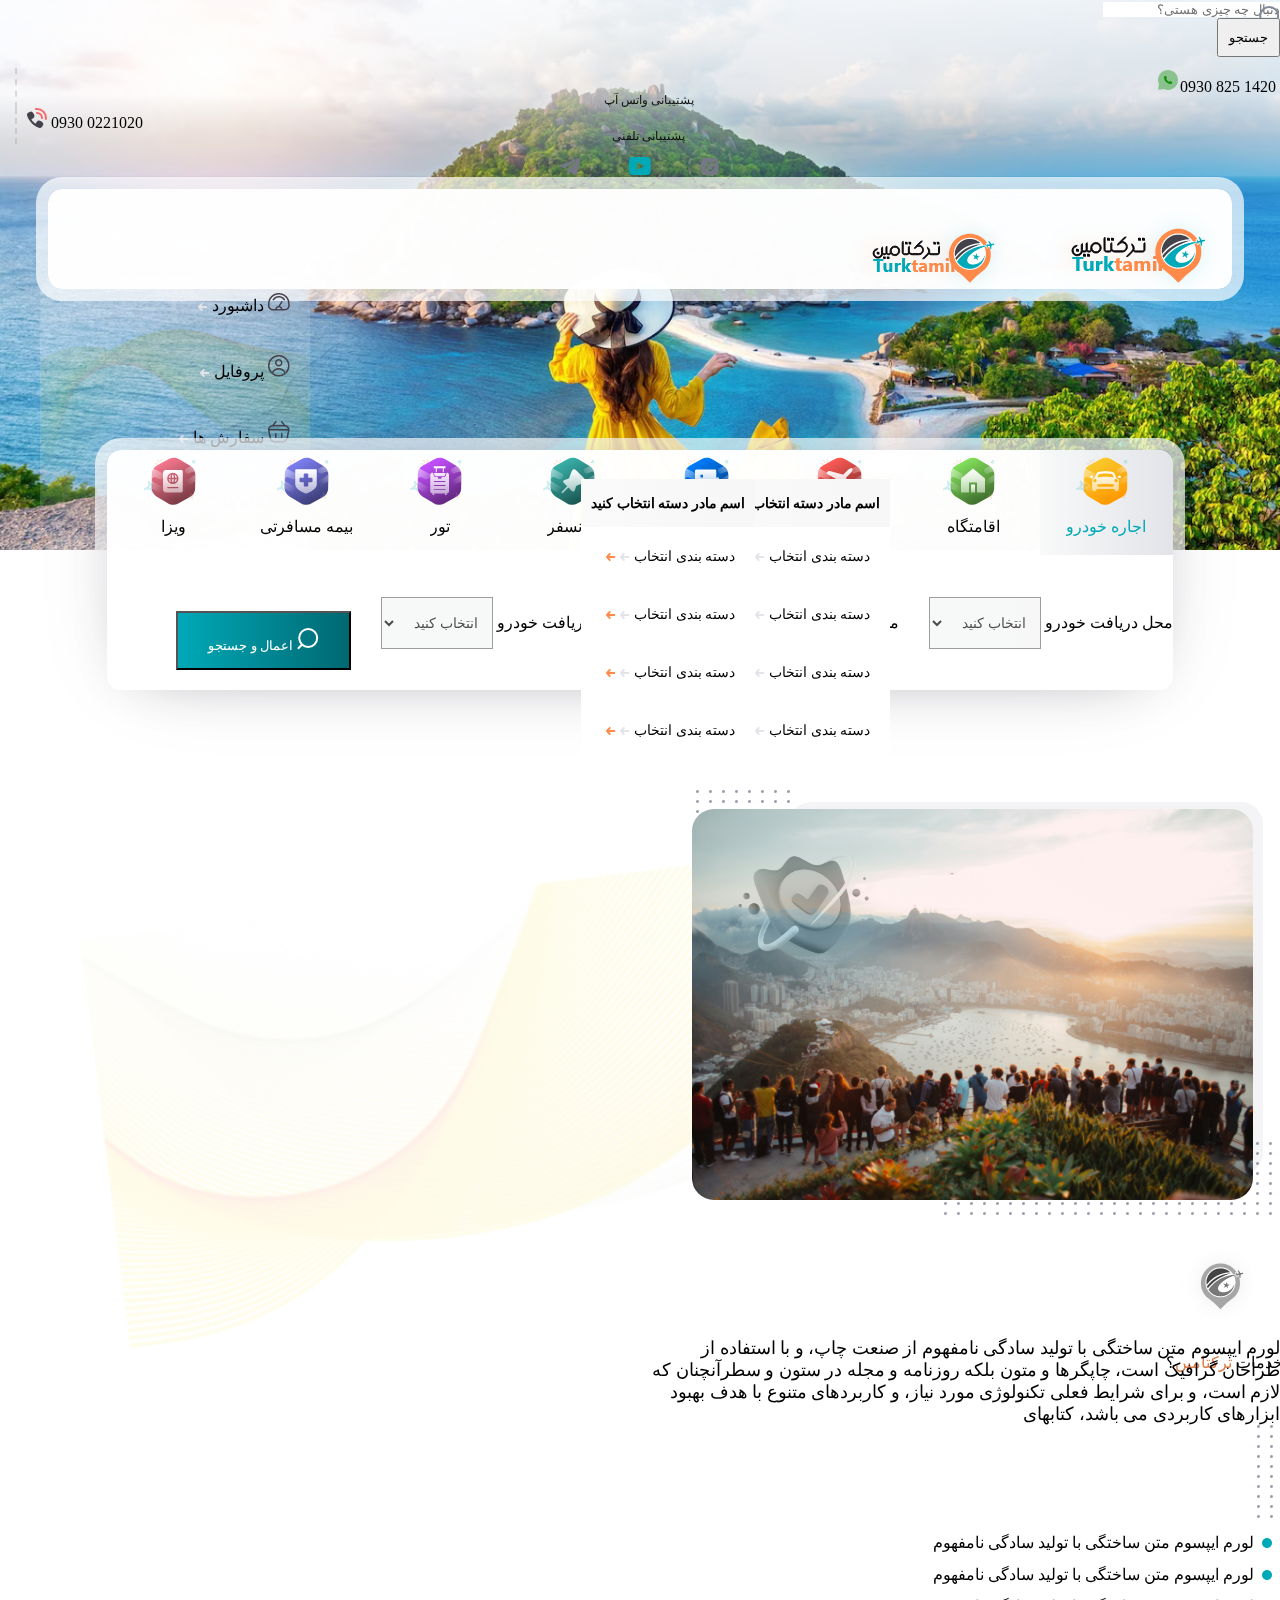
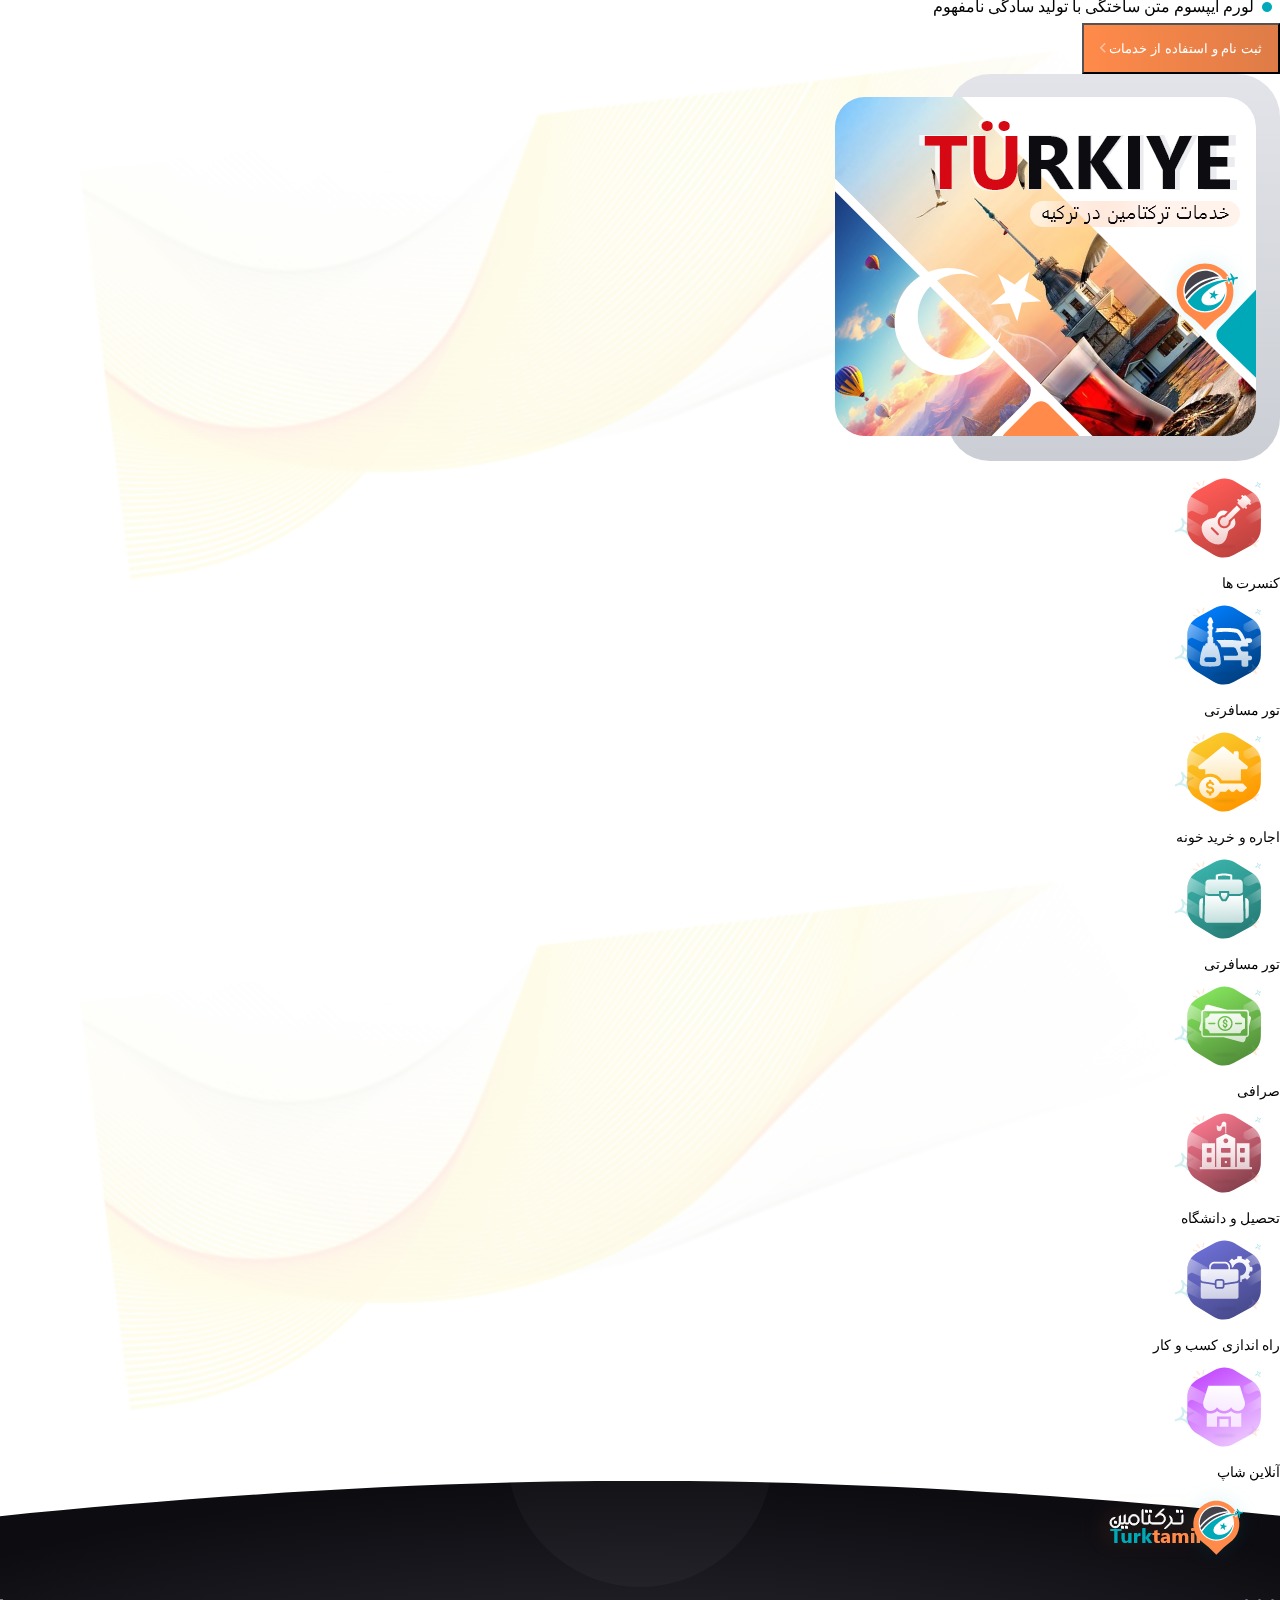
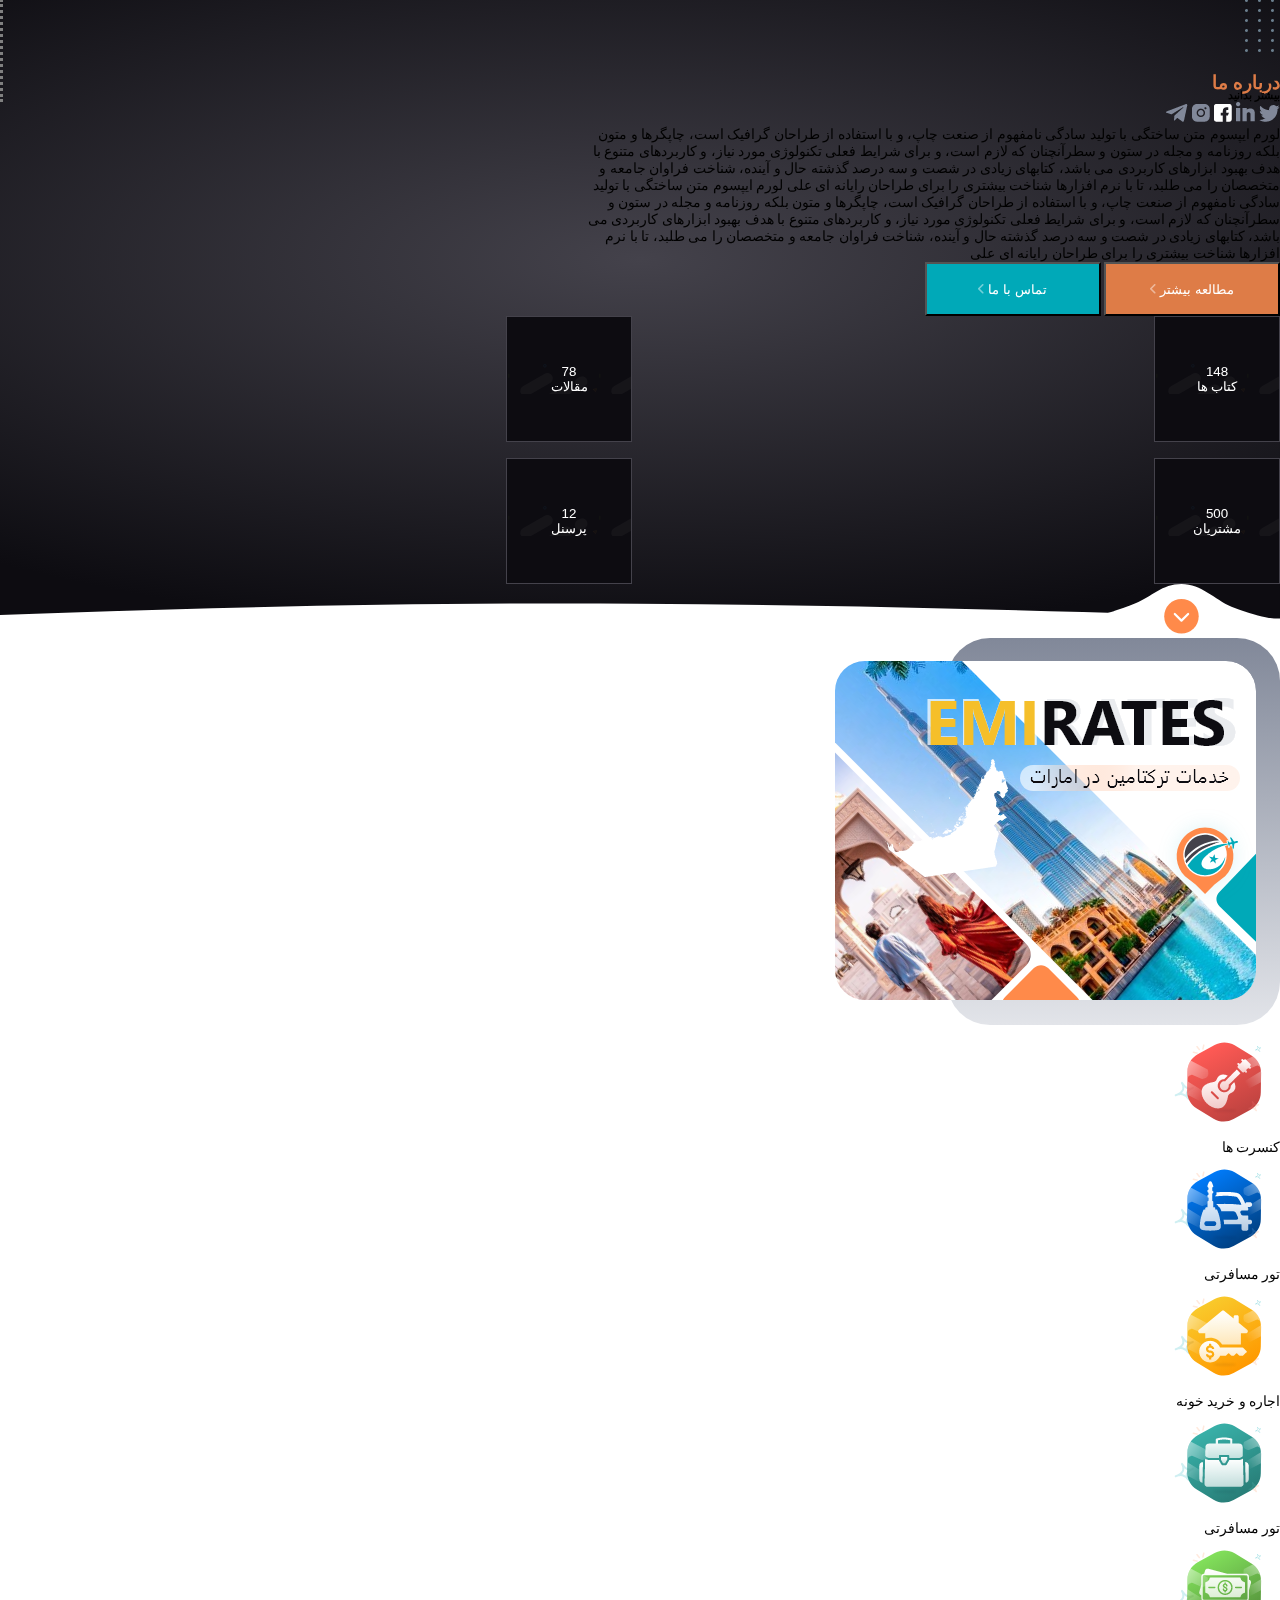
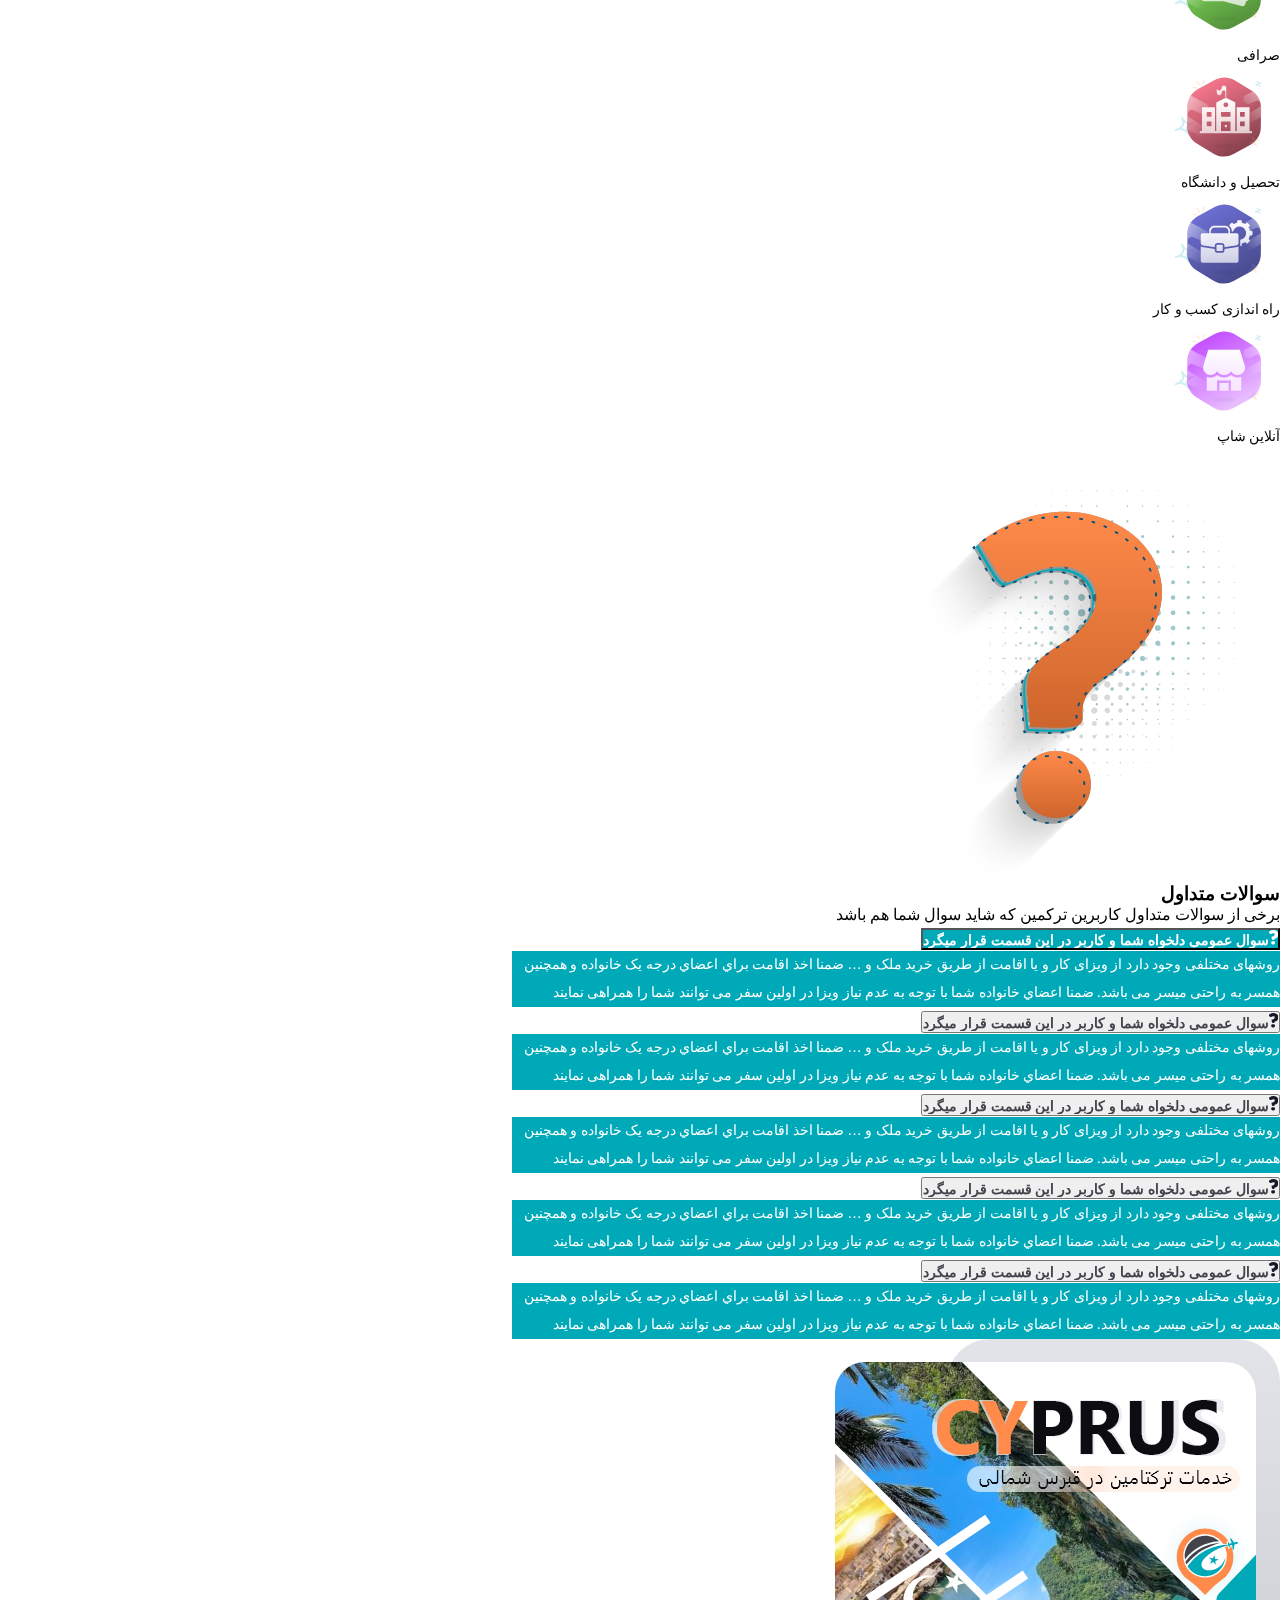
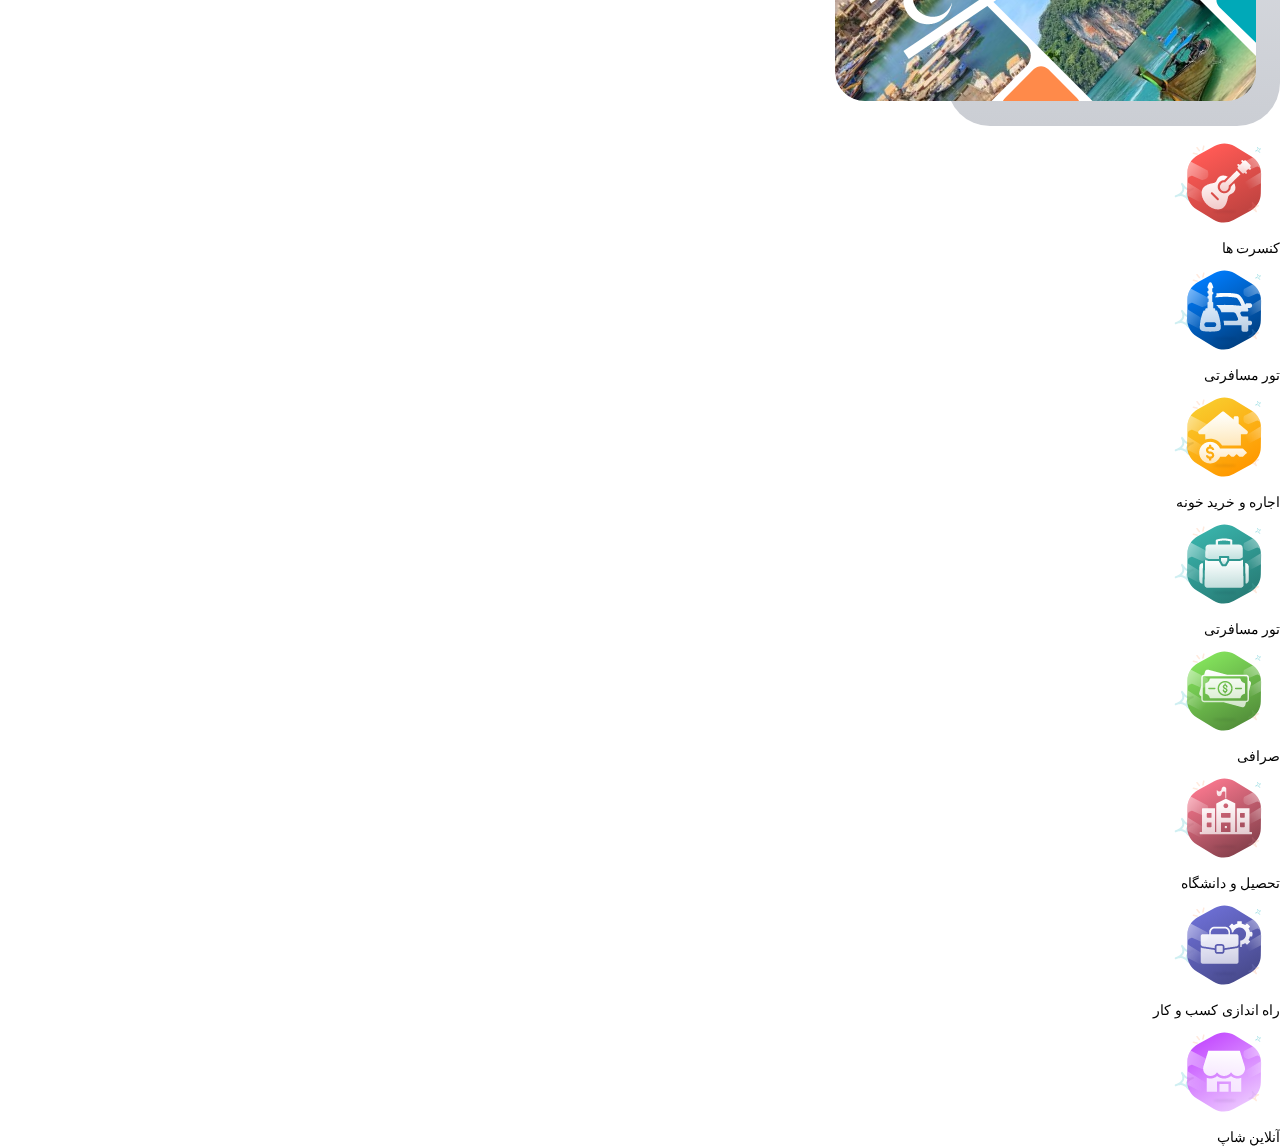
==== index.html @ 62bfe2db "create accordion" ====
<!DOCTYPE html>
<html lang="fa" dir="rtl">
  <head>
    <title>Title</title>
    <meta charset="utf-8" />
    <meta
      name="viewport"
      content="width=device-width, initial-scale=1, shrink-to-fit=no"
    />
    <link
      href="https://cdn.jsdelivr.net/npm/bootstrap@5.3.2/dist/css/bootstrap.min.css"
      rel="stylesheet"
      integrity="sha384-T3c6CoIi6uLrA9TneNEoa7RxnatzjcDSCmG1MXxSR1GAsXEV/Dwwykc2MPK8M2HN"
      crossorigin="anonymous"
    />
    <link rel="stylesheet" href="./assesst/css/index.css" />
  </head>

  <body>
    <!-- header............................................................................ -->
    <header class="header">
      <div class="navigation d-flex flex-column mt-2">
        <!--............... search box in desktop................................................... -->
        <div
          class="navbar-top d-none d-md-flex justify-content-between mx-4 my-3"
        >
          <div
            class="me-lg-4 search-box bg-white d-flex justify-content-between align-items-center rounded-3 border border-1"
          >
            <div class="d-flex align-items-center">
              <label for="search" class="bg-light labelsearch">
                <img src="assesst/image/search-2036105.png" alt="search"
              /></label>
              <input
                type="text"
                id="search"
                class="search mx-md-4"
                placeholder="دنبال چه چیزی هستی؟"
              />
            </div>

            <button type="button" class="btn btn-primary ms-2 btn-search px-4">
              جستجو
            </button>
          </div>

          <div class="Support d-none d-lg-flex justify-content-center ms-4">
            <div class="whatsApp items">
              <p>
                <span dir="ltr" class="mx-2">
                  <span class="">0930</span>
                  <span class="text-primary"> 825 1420</span>
                </span>
                <span>
                  <svg
                    id="Huge-icon_social_bulk_whatsapp"
                    data-name="Huge-icon/social/bulk/whatsapp"
                    xmlns="http://www.w3.org/2000/svg"
                    width="24"
                    height="24"
                    viewBox="0 0 24 24"
                  >
                    <g id="whatsapp" transform="translate(2 2)">
                      <path
                        id="Vector"
                        d="M10,20A9.993,9.993,0,1,0,.936,14.229l-.713,4.4a1,1,0,0,0,1.152,1.146l4.355-.726A9.96,9.96,0,0,0,10,20Z"
                        fill="#0a8f00"
                        opacity="0.4"
                      />
                      <path
                        id="Rectangle_61"
                        data-name="Rectangle 61"
                        d="M8,7.111V6.675a1.325,1.325,0,0,0-.833-1.23L6.7,5.258a1.08,1.08,0,0,0-1.14.215.606.606,0,0,1-.593.2A4.359,4.359,0,0,1,3.333,4.667,4.359,4.359,0,0,1,2.328,3.033a.606.606,0,0,1,.2-.593A1.08,1.08,0,0,0,2.742,1.3L2.555.833A1.325,1.325,0,0,0,1.325,0H.889A.889.889,0,0,0,0,.889,7.111,7.111,0,0,0,7.111,8,.889.889,0,0,0,8,7.111Z"
                        transform="translate(6 6)"
                        fill="#0a8f00"
                      />
                    </g>
                  </svg>
                </span>
              </p>
              <p>پشتیبانی واتس آپ</p>
            </div>

            <div class="phone items">
              <p dir="ltr">
                <span>
                  <svg
                    xmlns="http://www.w3.org/2000/svg"
                    width="20.005"
                    height="19.94"
                    viewBox="0 0 20.005 19.94"
                  >
                    <g id="call-svgrepo-com" transform="translate(-1.995 -2)">
                      <path
                        id="secondary"
                        d="M17,13a1,1,0,0,1-1-1,4,4,0,0,0-4-4,1,1,0,0,1,0-2,6,6,0,0,1,6,6A1,1,0,0,1,17,13Zm4.93.12A8.32,8.32,0,0,0,22,12,10,10,0,0,0,12,2a8.32,8.32,0,0,0-1.12.07,1.007,1.007,0,1,0,.24,2A8.49,8.49,0,0,1,12,4a8,8,0,0,1,8,8,8.491,8.491,0,0,1-.05.88A1,1,0,0,0,20.82,14h.12a1,1,0,0,0,.99-.88Z"
                        fill="red"
                        opacity="0.56"
                      />
                      <path
                        id="primary"
                        d="M18.18,17.53a3,3,0,0,0-1.5-1.89c-.33-.17-.66-.36-1-.55a3,3,0,0,0-4,.79l-1.26,1.8a18.41,18.41,0,0,1-2.21-1.9,18.41,18.41,0,0,1-1.9-2.21l1.8-1.26a3,3,0,0,0,.79-4,8.47,8.47,0,0,1-.55-1,3,3,0,0,0-4.29-1.1l-1,.62a2.15,2.15,0,0,0-1,2.38,14.48,14.48,0,0,0,2,4.63h0a19.15,19.15,0,0,0,2.71,3.33,19.15,19.15,0,0,0,3.33,2.71h0a14.48,14.48,0,0,0,4.63,2,2.29,2.29,0,0,0,.51.06,2.21,2.21,0,0,0,1.86-1.12l.62-.95A3,3,0,0,0,18.18,17.53Z"
                        fill="#44424b"
                      />
                    </g>
                  </svg>
                </span>
                <span>
                  <span>0930</span>
                  <span class="text-primary">0221020</span>
                </span>
              </p>
              <p>پشتیبانی تلفنی</p>
            </div>

            <div class="iconsSocialMedia">
              <div class="instageram bg-white">
                <a href="">
                  <svg
                    xmlns="http://www.w3.org/2000/svg"
                    width="17.667"
                    height="17.667"
                    viewBox="0 0 17.667 17.667"
                  >
                    <path
                      id="instagram_logo_icon_173753"
                      d="M39.66,36.833a2.827,2.827,0,1,1-2.827-2.827A2.827,2.827,0,0,1,39.66,36.833Zm6.007-3.887V40.72a4.952,4.952,0,0,1-4.947,4.947H32.947A4.952,4.952,0,0,1,28,40.72V32.947A4.952,4.952,0,0,1,32.947,28H40.72A4.952,4.952,0,0,1,45.667,32.947Zm-4.593,3.887a4.24,4.24,0,1,0-4.24,4.24A4.24,4.24,0,0,0,41.074,36.833Zm1.413-4.593a1.06,1.06,0,1,0-1.06,1.06A1.06,1.06,0,0,0,42.487,32.24Z"
                      transform="translate(-28 -28)"
                      fill="#757884"
                    />
                  </svg>
                </a>
              </div>

              <div class="youtube bg-white">
                <a href="">
                  <svg
                    id="Huge-icon_social_solid_youtube"
                    data-name="Huge-icon/social/solid/youtube"
                    xmlns="http://www.w3.org/2000/svg"
                    width="21.72"
                    height="18"
                    viewBox="0 0 21.72 18"
                  >
                    <g id="youtube">
                      <path
                        id="combo_shape"
                        data-name="combo shape"
                        d="M4,0A4,4,0,0,0,0,4V14a4,4,0,0,0,4,4H17.72a4,4,0,0,0,4-4V4a4,4,0,0,0-4-4ZM14.071,8.106,9.307,5.724a1,1,0,0,0-1.447.894v4.764a1,1,0,0,0,1.447.894l4.764-2.382A1,1,0,0,0,14.071,8.106Z"
                        fill="#00a9b8"
                        fill-rule="evenodd"
                      />
                    </g>
                  </svg>
                </a>
              </div>

              <div class="telegram bg-white">
                <a href="">
                  <svg
                    xmlns="http://www.w3.org/2000/svg"
                    width="21.251"
                    height="17.71"
                    viewBox="0 0 21.251 17.71"
                  >
                    <path
                      id="_2111708"
                      data-name="2111708"
                      d="M8.339,13.672l-.352,4.945a1.229,1.229,0,0,0,.982-.476l2.358-2.254,4.886,3.578c.9.5,1.527.236,1.769-.824L21.19,3.612h0c.284-1.325-.479-1.843-1.352-1.518L.986,9.311c-1.287.5-1.267,1.217-.219,1.542l4.82,1.5,11.2-7.005c.527-.349,1.006-.156.612.193Z"
                      transform="translate(0 -2)"
                      fill="#757884"
                    />
                  </svg>
                </a>
              </div>
            </div>
          </div>
        </div>
        <!--.......................... navigation...................................... -->
        <nav class="navbar navbar-expand-md border mt-4">
          <div class="container-fluid">
            <!-- brand................................ -->
            <a class="navbar-brand" href="/index.html">
              <img
                src="assesst/image/لوگو-2.png"
                alt="logo"
                class="d-none d-md-block img-fluid"
              />
              <img
                src="assesst/image/لوگو.png"
                alt="logoPhone"
                class="d-md-none d-block"
              />
            </a>
            <div class="d-flex align-items-center gap-3">
              <button
                type="button"
                class="navbar-toggler profilePhone"
                onclick="dropdownProfile()"
              >
                <img src="assesst/image/ax.png" alt="axProfile" />
              </button>
              <button
                class="navbar-toggler"
                type="button"
                data-bs-toggle="offcanvas"
                data-bs-target="#offcanvasNavbar"
                aria-controls="offcanvasNavbar"
              >
                <img
                  src="assesst/image/Huge-icon-interface-bulk-apps.png"
                  alt="togglerMeno"
                />
              </button>
            </div>
            <!-- navigation Offcanvas............................. -->
            <div
              class="offcanvas offcanvas-end w-100"
              tabindex="-1"
              id="offcanvasNavbar"
              aria-labelledby="offcanvasNavbarLabel"
            >
              <div class="offcanvas-header">
                <div class="title">
                  <a
                    class="offcanvas-title"
                    id="offcanvasNavbarLabel"
                    href="/index.html"
                  >
                    <img src="assesst/image/لوگو.png" alt="logoPhone" />
                  </a>

                  <button
                    type="button"
                    class="btn-close"
                    data-bs-dismiss="offcanvas"
                    aria-label="Close"
                  ></button>
                </div>
                <div
                  class="me-lg-4 search-box bg-white d-md-none d-flex justify-content-between align-items-center rounded-3 border border-1"
                >
                  <div class="d-flex align-items-center">
                    <label for="search" class="bg-light labelsearch">
                      <img src="assesst/image/search-2036105.png" alt="search"
                    /></label>
                    <input
                      type="text"
                      id="search"
                      class="search mx-md-4"
                      placeholder="دنبال چه چیزی هستی؟"
                    />
                  </div>

                  <button
                    type="button"
                    class="btn btn-primary ms-2 btn-search px-4"
                  >
                    جستجو
                  </button>
                </div>
              </div>
              <div class="offcanvas-body align-items-center">
                <!-- navbar............................. -->
                <ul class="navbar-nav flex-grow-1 pe-xl-3 pe-0">
                  <li class="nav-item me-xl-3 me-1">
                    <a class="nav-link fw-semibold" href="#">
                      <img
                        src="assesst/image/Huge-icon-interface-solid-home 04.png"
                        alt="home"
                        class="mb-1 d-none d-xl-inline img-fluid"
                      />
                      <span>صفحه اصلی</span>
                    </a>
                  </li>

                  <li
                    class="nav-item dropdown overflow-hidden turkey"
                    onmouseenter="dropdownTurkey()"
                    onmouseleave="dropdownTurkey()"
                    onclick="handlerMenuTurkey()"
                  >
                    <a
                      class="nav-link fw-semibold"
                      data-bs-toggle="dropdown"
                      href="#"
                    >
                      <span>خدمات ما در ترکیه</span>
                      <img src="assesst/image/57056.png" id="turkey" />
                    </a>
                    <ul class="dropdown-menu border-0">
                      <li>
                        <div class="d-flex justify-content-between">
                          <a class="dropdown-item" href="#">دسته بندی انتخاب</a>
                          <span
                            ><img
                              src="assesst/image/login-svgrepo-com.png"
                              alt=""
                              class="before"
                            />
                            <img
                              src="assesst/image/login-svgrepo-comm.png"
                              alt=""
                              class="after d-none mx-2"
                            />
                          </span>
                        </div>
                      </li>
                      <li>
                        <div class="d-flex justify-content-between">
                          <a class="dropdown-item" href="#">دسته بندی انتخاب</a>
                          <span
                            ><img
                              src="assesst/image/login-svgrepo-com.png"
                              alt=""
                              class="before"
                            />
                            <img
                              src="assesst/image/login-svgrepo-comm.png"
                              alt=""
                              class="after d-none"
                            />
                          </span>
                        </div>
                      </li>
                      <li>
                        <div class="d-flex justify-content-between">
                          <a class="dropdown-item" href="#">دسته بندی انتخاب</a>
                          <span
                            ><img
                              src="assesst/image/login-svgrepo-com.png"
                              alt=""
                              class="before"
                            />
                            <img
                              src="assesst/image/login-svgrepo-comm.png"
                              alt=""
                              class="after d-none"
                            />
                          </span>
                        </div>
                      </li>
                      <li>
                        <div class="d-flex justify-content-between">
                          <a class="dropdown-item" href="#">دسته بندی انتخاب</a>
                          <span
                            ><img
                              src="assesst/image/login-svgrepo-com.png"
                              alt=""
                              class="before"
                            />
                            <img
                              src="assesst/image/login-svgrepo-comm.png"
                              alt=""
                              class="after d-none"
                            />
                          </span>
                        </div>
                      </li>
                      <li>
                        <div class="d-flex justify-content-between">
                          <a class="dropdown-item" href="#">دسته بندی انتخاب</a>
                          <span
                            ><img
                              src="assesst/image/login-svgrepo-com.png"
                              alt=""
                              class="before"
                            />
                            <img
                              src="assesst/image/login-svgrepo-comm.png"
                              alt=""
                              class="after d-none"
                            />
                          </span>
                        </div>
                      </li>
                    </ul>
                  </li>

                  <li
                    class="nav-item dropdown overflow-hidden Cyprus"
                    onmouseenter="dropdownCyprus()"
                    onmouseleave="dropdownCyprus()"
                    onclick="handlerMenuCyprus()"
                  >
                    <a
                      class="nav-link fw-semibold"
                      data-bs-toggle="dropdown"
                      href="#"
                    >
                      <span>خدمات ما در قبرس</span>
                      <img src="assesst/image/57056.png" id="cyprus" />
                    </a>
                    <ul class="dropdown-menu border-0">
                      <li>
                        <div class="d-flex justify-content-between">
                          <a class="dropdown-item" href="#">دسته بندی انتخاب</a>
                          <span
                            ><img
                              src="assesst/image/login-svgrepo-com.png"
                              alt=""
                              class="before"
                            />
                            <img
                              src="assesst/image/login-svgrepo-comm.png"
                              alt=""
                              class="after d-none"
                            />
                          </span>
                        </div>
                      </li>
                      <li>
                        <div class="d-flex justify-content-between">
                          <a class="dropdown-item" href="#">دسته بندی انتخاب</a>
                          <span
                            ><img
                              src="assesst/image/login-svgrepo-com.png"
                              alt=""
                              class="before"
                            />
                            <img
                              src="assesst/image/login-svgrepo-comm.png"
                              alt=""
                              class="after d-none"
                            />
                          </span>
                        </div>
                      </li>
                      <li>
                        <div class="d-flex justify-content-between">
                          <a class="dropdown-item" href="#">دسته بندی انتخاب</a>
                          <span
                            ><img
                              src="assesst/image/login-svgrepo-com.png"
                              alt=""
                              class="before"
                            />
                            <img
                              src="assesst/image/login-svgrepo-comm.png"
                              alt=""
                              class="after d-none"
                            />
                          </span>
                        </div>
                      </li>
                      <li>
                        <div class="d-flex justify-content-between">
                          <a class="dropdown-item" href="#">دسته بندی انتخاب</a>
                          <span
                            ><img
                              src="assesst/image/login-svgrepo-com.png"
                              alt=""
                              class="before"
                            />
                            <img
                              src="assesst/image/login-svgrepo-comm.png"
                              alt=""
                              class="after d-none"
                            />
                          </span>
                        </div>
                      </li>
                      <li>
                        <div class="d-flex justify-content-between">
                          <a class="dropdown-item" href="#">دسته بندی انتخاب</a>
                          <span
                            ><img
                              src="assesst/image/login-svgrepo-com.png"
                              alt=""
                              class="before"
                            />
                            <img
                              src="assesst/image/login-svgrepo-comm.png"
                              alt=""
                              class="after d-none"
                            />
                          </span>
                        </div>
                      </li>
                    </ul>
                  </li>

                  <li class="nav-item">
                    <a class="nav-link fw-semibold" href="#">وبلاگ</a>
                  </li>

                  <li class="nav-item">
                    <a class="nav-link fw-semibold" href="#">درباره ما</a>
                  </li>

                  <li class="nav-item">
                    <a class="nav-link fw-semibold" href="#">تماس با ما</a>
                  </li>
                </ul>
                <div
                  class="Support d-md-none d-flex justify-content-around border fs-3 mt-3 bg-light rounded-2"
                >
                  <div class="whatsApp items">
                    <p>
                      <span dir="ltr" class="mx-2">
                        <span class="">0930</span>
                        <span class="text-primary"> 825 1420</span>
                      </span>
                      <span>
                        <svg
                          id="Huge-icon_social_bulk_whatsapp"
                          data-name="Huge-icon/social/bulk/whatsapp"
                          xmlns="http://www.w3.org/2000/svg"
                          width="34"
                          height="34"
                          viewBox="0 0 24 24"
                        >
                          <g id="whatsapp" transform="translate(2 2)">
                            <path
                              id="Vector"
                              d="M10,20A9.993,9.993,0,1,0,.936,14.229l-.713,4.4a1,1,0,0,0,1.152,1.146l4.355-.726A9.96,9.96,0,0,0,10,20Z"
                              fill="#0a8f00"
                              opacity="0.4"
                            />
                            <path
                              id="Rectangle_61"
                              data-name="Rectangle 61"
                              d="M8,7.111V6.675a1.325,1.325,0,0,0-.833-1.23L6.7,5.258a1.08,1.08,0,0,0-1.14.215.606.606,0,0,1-.593.2A4.359,4.359,0,0,1,3.333,4.667,4.359,4.359,0,0,1,2.328,3.033a.606.606,0,0,1,.2-.593A1.08,1.08,0,0,0,2.742,1.3L2.555.833A1.325,1.325,0,0,0,1.325,0H.889A.889.889,0,0,0,0,.889,7.111,7.111,0,0,0,7.111,8,.889.889,0,0,0,8,7.111Z"
                              transform="translate(6 6)"
                              fill="#0a8f00"
                            />
                          </g>
                        </svg>
                      </span>
                    </p>
                    <p>پشتیبانی واتس آپ</p>
                  </div>

                  <div class="phone items">
                    <p dir="ltr">
                      <span>
                        <svg
                          xmlns="http://www.w3.org/2000/svg"
                          width="34"
                          height="34"
                          viewBox="0 0 20.005 19.94"
                        >
                          <g
                            id="call-svgrepo-com"
                            transform="translate(-1.995 -2)"
                          >
                            <path
                              id="secondary"
                              d="M17,13a1,1,0,0,1-1-1,4,4,0,0,0-4-4,1,1,0,0,1,0-2,6,6,0,0,1,6,6A1,1,0,0,1,17,13Zm4.93.12A8.32,8.32,0,0,0,22,12,10,10,0,0,0,12,2a8.32,8.32,0,0,0-1.12.07,1.007,1.007,0,1,0,.24,2A8.49,8.49,0,0,1,12,4a8,8,0,0,1,8,8,8.491,8.491,0,0,1-.05.88A1,1,0,0,0,20.82,14h.12a1,1,0,0,0,.99-.88Z"
                              fill="red"
                              opacity="0.56"
                            />
                            <path
                              id="primary"
                              d="M18.18,17.53a3,3,0,0,0-1.5-1.89c-.33-.17-.66-.36-1-.55a3,3,0,0,0-4,.79l-1.26,1.8a18.41,18.41,0,0,1-2.21-1.9,18.41,18.41,0,0,1-1.9-2.21l1.8-1.26a3,3,0,0,0,.79-4,8.47,8.47,0,0,1-.55-1,3,3,0,0,0-4.29-1.1l-1,.62a2.15,2.15,0,0,0-1,2.38,14.48,14.48,0,0,0,2,4.63h0a19.15,19.15,0,0,0,2.71,3.33,19.15,19.15,0,0,0,3.33,2.71h0a14.48,14.48,0,0,0,4.63,2,2.29,2.29,0,0,0,.51.06,2.21,2.21,0,0,0,1.86-1.12l.62-.95A3,3,0,0,0,18.18,17.53Z"
                              fill="#44424b"
                            />
                          </g>
                        </svg>
                      </span>
                      <span>
                        <span>0930</span>
                        <span class="text-primary">0221020</span>
                      </span>
                    </p>
                    <p>پشتیبانی تلفنی</p>
                  </div>
                </div>
                <!-- profile.......................... -->
                <div
                  class="profile d-none d-md-flex flew-nowrap align-items-center"
                  onclick="dropdownProfile()"
                >
                  <img
                    src="assesst/image/afbea0598809b3d81e27b1eed66d2a12.png"
                    alt="imgProfile"
                    class="mt-2 img-fluid"
                  />
                  <a href="#" class="dropdown-toggle ms-lg-3 ms-0">
                    پروفایل من
                  </a>
                </div>
              </div>
            </div>
          </div>
        </nav>

        <!-- dropdown turkey............................................................ -->
        <div
          class="dropdownDesktop visually-hidden d-none d-md-block rounded-3"
          onmouseenter="dropdownTurkey()"
          onmouseleave="dropdownTurkey()"
        >
          <ul class="list-group">
            <li class="list-group-item py-2">
              <p class="dropdown-header">اسم مادر دسته انتخاب کنید</p>
            </li>
            <li class="list-group-item">
              <div class="d-flex justify-content-between">
                <a class="dropdown-item" href="#">دسته بندی انتخاب</a>
                <span
                  ><img
                    src="assesst/image/login-svgrepo-com.png"
                    alt=""
                    class="before"
                  />
                  <img
                    src="assesst/image/login-svgrepo-comm.png"
                    alt=""
                    class="after d-none"
                  />
                </span>
              </div>
            </li>

            <li class="list-group-item">
              <div class="d-flex justify-content-between">
                <a class="dropdown-item" href="#">دسته بندی انتخاب</a>
                <span
                  ><img
                    src="assesst/image/login-svgrepo-com.png"
                    alt=""
                    class="before"
                  />
                  <img
                    src="assesst/image/login-svgrepo-comm.png"
                    alt=""
                    class="after d-none"
                  />
                </span>
              </div>
            </li>

            <li class="list-group-item">
              <div class="d-flex justify-content-between">
                <a class="dropdown-item" href="#">دسته بندی انتخاب</a>
                <span
                  ><img
                    src="assesst/image/login-svgrepo-com.png"
                    alt=""
                    class="before"
                  />
                  <img
                    src="assesst/image/login-svgrepo-comm.png"
                    alt=""
                    class="after d-none"
                  />
                </span>
              </div>
            </li>

            <li class="list-group-item">
              <div class="d-flex justify-content-between">
                <a class="dropdown-item" href="#">دسته بندی انتخاب</a>
                <span
                  ><img
                    src="assesst/image/login-svgrepo-com.png"
                    alt=""
                    class="before"
                  />
                  <img
                    src="assesst/image/login-svgrepo-comm.png"
                    alt=""
                    class="after d-none"
                  />
                </span>
              </div>
            </li>
          </ul>
        </div>
        <!-- dropdown Cyprus............................................................ -->
        <div
          class="dropdownDesktop2 visually-hidden d-none d-md-block rounded-3"
          onmouseenter="dropdownCyprus()"
          onmouseleave="dropdownCyprus()"
        >
          <ul class="list-group">
            <li class="list-group-item py-2">
              <p class="dropdown-header">اسم مادر دسته انتخاب کنید</p>
            </li>
            <li class="list-group-item">
              <div class="d-flex justify-content-between">
                <a class="dropdown-item" href="#">دسته بندی انتخاب</a>
                <span
                  ><img
                    src="assesst/image/login-svgrepo-com.png"
                    alt=""
                    class="before"
                  />
                  <img
                    src="assesst/image/login-svgrepo-comm.png"
                    alt=""
                    class="after d-none"
                  />
                </span>
              </div>
            </li>

            <li class="list-group-item">
              <div class="d-flex justify-content-between">
                <a class="dropdown-item" href="#">دسته بندی انتخاب</a>
                <span
                  ><img
                    src="assesst/image/login-svgrepo-com.png"
                    alt=""
                    class="before"
                  />
                  <img
                    src="assesst/image/login-svgrepo-comm.png"
                    alt=""
                    class="after d-none"
                  />
                </span>
              </div>
            </li>

            <li class="list-group-item">
              <div class="d-flex justify-content-between">
                <a class="dropdown-item" href="#">دسته بندی انتخاب</a>
                <span
                  ><img
                    src="assesst/image/login-svgrepo-com.png"
                    alt=""
                    class="before"
                  />
                  <img
                    src="assesst/image/login-svgrepo-comm.png"
                    alt=""
                    class="after d-none"
                  />
                </span>
              </div>
            </li>

            <li class="list-group-item">
              <div class="d-flex justify-content-between">
                <a class="dropdown-item" href="#">دسته بندی انتخاب</a>
                <span
                  ><img
                    src="assesst/image/login-svgrepo-com.png"
                    alt=""
                    class="before"
                  />
                  <img
                    src="assesst/image/login-svgrepo-comm.png"
                    alt=""
                    class="after d-none"
                  />
                </span>
              </div>
            </li>
          </ul>
        </div>
        <!-- dropdown profile.............................................. -->

        <div class="dropdownprofile rounded-3 d-none z-1">
          <ul class="list-group">
            <li class="list-group-item py-3 px-2">
              <div class="d-flex justify-content-between">
                <img
                  src="assesst/image/icons profile/Vector.png"
                  alt=""
                  class="mx-2"
                />
                <a class="flex-grow-1" href="#">داشبورد</a>
                <span>
                  <img
                    src="assesst/image/login-svgrepo-com.png"
                    alt=""
                    class="before"
                  />
                </span>
              </div>
            </li>

            <li class="list-group-item py-3 px-2">
              <div class="d-flex justify-content-between">
                <img
                  src="assesst/image/icons profile/آیکن پروفایل.png"
                  alt=""
                  class="mx-2"
                />
                <a class="flex-grow-1" href="#">پروفایل</a>
                <span>
                  <img
                    src="assesst/image/login-svgrepo-com.png"
                    alt=""
                    class="before"
                  />
                </span>
              </div>
            </li>

            <li class="list-group-item py-3 px-2">
              <div class="d-flex justify-content-between">
                <img
                  src="assesst/image/icons profile/آیکن سفارشات.png"
                  alt=""
                  class="mx-2"
                />
                <a class="flex-grow-1" href="#">سفارش ها</a>
                <span>
                  <img
                    src="assesst/image/login-svgrepo-com.png"
                    alt=""
                    class="before"
                  />
                </span>
              </div>
            </li>

            <li class="list-group-item py-3 px-2">
              <div class="d-flex justify-content-between">
                <img
                  src="assesst/image/icons profile/ایکن پیام ها.png"
                  alt=""
                  class="mx-2"
                />
                <a class="flex-grow-1" href="#">پیام ها</a>
                <span>
                  <img
                    src="assesst/image/login-svgrepo-com.png"
                    alt=""
                    class="before"
                  />
                </span>
              </div>
            </li>

            <li class="list-group-item py-3 px-2">
              <div class="d-flex justify-content-between">
                <img
                  src="assesst/image/icons profile/Huge-icon-interface-outline-power-circle.png"
                  alt=""
                  class="mx-2"
                />
                <a class="flex-grow-1" href="#">خروج</a>
                <span>
                  <img
                    src="assesst/image/login-svgrepo-com.png"
                    alt=""
                    class="before"
                  />
                </span>
              </div>
            </li>
          </ul>
        </div>
      </div>
    </header>

    <!--  menu items......................................................................... -->
    <div class="menu container-lg border border-2 px-0">
      <div class="itemMenu activeMenuItem">
        <div class="">
          <img src="assesst/image/icons menu/Group 88300.png" alt="car" />
        </div>
        <div class="">
          <p>اجاره خودرو</p>
        </div>
      </div>
      <div class="itemMenu">
        <div class="">
          <img src="assesst/image/icons menu/Group 88299.png" alt="souit" />
        </div>
        <div class="">
          <p>اقامتگاه</p>
        </div>
      </div>
      <div class="itemMenu">
        <div class="">
          <img src="assesst/image/icons menu/Group 83888.png" alt="air" />
        </div>
        <div class="">
          <p>هواپیما</p>
        </div>
      </div>
      <div class="itemMenu">
        <div class="">
          <img src="assesst/image/icons menu/Group 88301.png" alt="hotel" />
        </div>
        <div class="">
          <p>هتل</p>
        </div>
      </div>
      <div class="itemMenu">
        <div class="">
          <img src="assesst/image/icons menu/Group 88302.png" alt="transfer" />
        </div>
        <div class="">
          <p>ترانسفر</p>
        </div>
      </div>
      <div class="itemMenu">
        <div class="">
          <img src="assesst/image/icons menu/Group 88303.png" alt="tour" />
        </div>
        <div class="">
          <p>تور</p>
        </div>
      </div>
      <div class="itemMenu">
        <div class="">
          <img src="assesst/image/icons menu/Group 88304.png" alt="insurance" />
        </div>
        <div class="">
          <p>بیمه مسافرتی</p>
        </div>
      </div>
      <div class="itemMenu">
        <div class="">
          <img src="assesst/image/icons menu/Group 88305.png" alt="visa" />
        </div>
        <div class="">
          <p>ویزا</p>
        </div>
      </div>
      <div class="opartion mx-4">
        <div class="location">
          <label for="selectionLoc" class="form-label">محل دریافت خودرو</label>
          <select name="selectionLoc" id="selectionLoc" class="form-select">
            <option value="0">انتخاب کنید</option>
            <option value="1">انتخاب کنید</option>
            <option value="2">انتخاب کنید</option>
            <option value="3">انتخاب کنید</option>
          </select>
        </div>
        <div class="reciveDate">
          <label for="selectionLoc" class="form-label">محل دریافت خودرو</label>
          <select name="selectionLoc" id="selectionLoc" class="form-select">
            <option value="0">انتخاب کنید</option>
          </select>
        </div>
        <div class="deliveryDate">
          <label for="selectionLoc" class="form-label">محل دریافت خودرو</label>
          <select name="selectionLoc" id="selectionLoc" class="form-select">
            <option value="0">انتخاب کنید</option>
          </select>
        </div>
        <div class="searchItem">
          <button class="btn">
            <img
              src="assesst/image/icons menu/search-2036105.png"
              alt="search"
            />
            <span>اعمال و جستجو</span>
          </button>
        </div>
      </div>
    </div>

    <!--  our services..................................................................................... -->
    <div class="desceriptions container-lg mb-4">
      <div
        class="d-flex justify-content-between align-items-center flex-md-row-reverse flex-column"
      >
        <div class="imageDes">
          <img
            src="assesst/image/تصویر چرا خدمات ما.png"
            alt="des"
            class="img-fluid"
          />
        </div>
        <div class="parDes">
          <div class="d-flex align-items-center">
            <img
              src="assesst/image/desceriptions/لوگو بخس چرا خدامات ما.png"
              alt="logoUs"
              class="mb-3"
            />
            <p class="overflow-hidden fs-5" style="margin-right: -30px">
              چرا خدمات
              <span style="color: #de7c47"
                >ترک<span class="text-primary">تامین</span></span
              >؟
            </p>
          </div>
          <div class="px-4">
            <p style="font-size: 18px" class="fw-semibold">
              لورم ایپسوم متن ساختگی با تولید سادگی نامفهوم از صنعت چاپ، و با
              استفاده از طراحان گرافیک است، چاپگرها و متون بلکه روزنامه و مجله
              در ستون و سطرآنچنان که لازم است، و برای شرایط فعلی تکنولوژی مورد
              نیاز، و کاربردهای متنوع با هدف بهبود ابزارهای کاربردی می باشد،
              کتابهای
            </p>
          </div>
          <div class="px-3 ulItemsTorkamin d-flex align-items-center g-3">
            <ul class="">
              <li>لورم ایپسوم متن ساختگی با تولید سادگی نامفهوم</li>
              <li>لورم ایپسوم متن ساختگی با تولید سادگی نامفهوم</li>
              <li>لورم ایپسوم متن ساختگی با تولید سادگی نامفهوم</li>
            </ul>
          </div>
          <div class="btnSign px-3">
            <button type="button" class="btn">
              <span>ثبت نام و استفاده از خدمات</span>
              <img
                src="assesst/image/desceriptions/Caret left.png"
                alt="caretLeft"
                class="me-3"
              />
            </button>
          </div>
        </div>
      </div>

      <div
        class="d-flex justify-content-between align-items-center flex-md-row flex-column my-5 bg-light rounded-4"
      >
        <div class="imageDes">
          <img
            src="assesst/image/desceriptions/Group 88306.png"
            alt="turkeyTorkTamin"
            class="img-fluid"
          />
        </div>
        <div class="pardess mt-4 mt-md-0 row">
          <a href="#" class="d-flex flex-column align-items-center col-3">
            <img
              src="assesst/image/desceriptions/icons desceriptions/Group 88307.png"
              alt="concerts"
            />
            <p>کنسرت ها</p>
          </a>
          <a class="d-flex flex-column align-items-center col-3 mt-0">
            <img
              src="assesst/image/desceriptions/icons desceriptions/Group 88308.png"
              alt="اجاره خودرو"
            />
            <p>تور مسافرتی</p>
          </a>
          <a class="d-flex flex-column align-items-center col-3">
            <img
              src="assesst/image/desceriptions/icons desceriptions/Group 88309.png"
              alt="خرید خونه"
            />
            <p>اجاره و خرید خونه</p>
          </a>
          <a class="d-flex flex-column align-items-center col-3">
            <img
              src="assesst/image/desceriptions/icons desceriptions/Group 88310.png"
              alt="tour"
            />
            <p>تور مسافرتی</p>
          </a>
          <a class="d-flex flex-column align-items-center col-3">
            <img
              src="assesst/image/desceriptions/icons desceriptions/Group 88311.png"
              alt="wallet"
            />
            <p>صرافی</p>
          </a>
          <a class="d-flex flex-column align-items-center col-3">
            <img
              src="assesst/image/desceriptions/icons desceriptions/Group 88312.png"
              alt="educationTur"
            />
            <p>تحصیل و دانشگاه</p>
          </a>
          <a class="d-flex flex-column align-items-center col-3">
            <img
              src="assesst/image/desceriptions/icons desceriptions/Group 88313.png"
              alt="بیزینس"
            />
            <p>راه اندازی کسب و کار</p>
          </a>
          <a class="d-flex flex-column align-items-center col-3">
            <img
              src="assesst/image/desceriptions/icons desceriptions/Group 88314.png"
              alt="onlineShop"
            />
            <p>آنلاین شاپ</p>
          </a>
        </div>
      </div>
    </div>

    <!-- about us............................................................................................. -->

    <div class="aboutUs mb-5">
      <div class="brand">
        <img
          src="assesst/image/about us/لوگو-3.png"
          alt="brand"
          class="mx-auto d-block"
        />
      </div>

      <div class="container-lg">
        <div class="d-flex">
          <div class="header-about-us d-flex">
            <img
              src="assesst/image/about us/Repeat Grid 199.png"
              alt=""
              class="ms-2"
            />
            <div class="ms-3">
              <h3 style="color: #de7c47; line-height: 40px">
                درباره <span class="text-white">ما</span>
              </h3>
              <h6 class="text-white py-1" style="margin-top: -14px">
                بیشتر بدانید
              </h6>
            </div>
          </div>
          <div class="socialmedia d-flex align-items-center">
            <a href=""
              ><img
                class="me-3 ms-2"
                src="assesst/image/about us/icons/013-twitter-1.png"
                alt="twitter"
            /></a>
            <a href="">
              <img
                class="mx-2"
                src="assesst/image/about us/icons/Linkedin.png"
                alt="linkedin"
              />
            </a>
            <a
              ><img
                class="mx-2"
                src="assesst/image/about us/icons/045-facebook.png"
                alt="facebook"
            /></a>
            <a href="">
              <img
                class="mx-2"
                src="assesst/image/about us/icons/instagram_logo_icon_173753.png"
                alt="instageram"
              />
            </a>
            <a href="">
              <img
                class="mx-2"
                src="assesst/image/about us/icons/2111708.png"
                alt="telegram"
              />
            </a>
          </div>
        </div>
        <div
          class="d-flex flex-column flex-md-row justify-content-between align-items-md-center"
        >
          <div class="parageraph-about-us mt-4">
            <p class="text-white opacity-75">
              لورم ایپسوم متن ساختگی با تولید سادگی نامفهوم از صنعت چاپ، و با
              استفاده از طراحان گرافیک است، چاپگرها و متون بلکه روزنامه و مجله
              در ستون و سطرآنچنان که لازم است، و برای شرایط فعلی تکنولوژی مورد
              نیاز، و کاربردهای متنوع با هدف بهبود ابزارهای کاربردی می باشد،
              کتابهای زیادی در شصت و سه درصد گذشته حال و آینده، شناخت فراوان
              جامعه و متخصصان را می طلبد، تا با نرم افزارها شناخت بیشتری را برای
              طراحان رایانه ای علی لورم ایپسوم متن ساختگی با تولید سادگی نامفهوم
              از صنعت چاپ، و با استفاده از طراحان گرافیک است، چاپگرها و متون
              بلکه روزنامه و مجله در ستون و سطرآنچنان که لازم است، و برای شرایط
              فعلی تکنولوژی مورد نیاز، و کاربردهای متنوع با هدف بهبود ابزارهای
              کاربردی می باشد، کتابهای زیادی در شصت و سه درصد گذشته حال و آینده،
              شناخت فراوان جامعه و متخصصان را می طلبد، تا با نرم افزارها شناخت
              بیشتری را برای طراحان رایانه ای علی
            </p>
            <div class="btn-about-us d-flex">
              <button type="button" class="btn ms-3">
                <span>مطالعه بیشتر</span>
                <img
                  src="assesst/image/desceriptions/Caret left.png"
                  alt="caretLeft"
                  class="me-5"
                />
              </button>
              <button type="button" class="btn btn-primary">
                <span>تماس با ما</span>
                <img
                  src="assesst/image/desceriptions/Caret left.png"
                  alt="caretLeft"
                  class="me-5"
                />
              </button>
            </div>
          </div>
          <div class="sevices-div mt-md-1 mt-2 mb-3">
            <button class="btn btn-services rounded-4">
              <div
                class="d-flex flex-column align-items-center overflow-hidden"
              >
                <p class="fs-3 mb-0">148</p>
                <p class="opacity-50 mb-0">کتاب ها</p>
              </div>
            </button>
            <button class="btn btn-services rounded-4 mt-md-3">
              <div
                class="d-flex flex-column align-items-center overflow-hidden"
              >
                <p class="fs-3 mb-0">78</p>
                <p class="opacity-50 mb-0">مقالات</p>
              </div>
            </button>
            <button class="btn btn-services rounded-4">
              <div
                class="d-flex flex-column align-items-center overflow-hidden"
              >
                <p class="fs-3 mb-0">500</p>
                <p class="opacity-50 mb-0">مشتریان</p>
              </div>
            </button>
            <button class="btn btn-services rounded-4 mt-md-3">
              <div
                class="d-flex flex-column align-items-center overflow-hidden"
              >
                <p class="fs-3 mb-0">12</p>
                <p class="opacity-50 mb-0">پرسنل</p>
              </div>
            </button>
          </div>
        </div>
      </div>

      <div class="up">
        <svg
          xmlns="http://www.w3.org/2000/svg"
          class="d-block mx-auto mt-5"
          width="198.428"
          height="49.548"
          viewBox="0 0 198.428 49.548"
        >
          <g
            id="Group_88317"
            data-name="Group 88317"
            transform="translate(-583.787 -1914.952)"
          >
            <path
              id="Path_180912"
              data-name="Path 180912"
              d="M21295.285,6257.333h-198.428s28.061-6.411,53.477-16.714c16.311-6.613,26.447-19.333,46-19.333,20.193,0,33.027,15.542,50,22.667C21270.09,6253.923,21295.285,6257.333,21295.285,6257.333Z"
              transform="translate(-20513.07 -4306.333)"
              fill="#fff"
            />
            <g id="up" transform="translate(665.998 1930)">
              <rect
                id="Rectangle_38652"
                data-name="Rectangle 38652"
                width="34.5"
                height="34.5"
                rx="17.25"
                fill="#ff8a4a"
              />
              <g
                id="_32195"
                data-name="32195"
                transform="translate(9.5 13.832)"
              >
                <path
                  id="Path_137700"
                  data-name="Path 137700"
                  d="M7.75,105.975a1.082,1.082,0,0,1-.767-.318L.319,98.993a1.085,1.085,0,0,1,1.535-1.535l5.9,5.9,5.9-5.9a1.085,1.085,0,1,1,1.535,1.535l-6.664,6.664A1.082,1.082,0,0,1,7.75,105.975Z"
                  transform="translate(-0.001 -97.14)"
                  fill="#fff"
                />
              </g>
            </g>
          </g>
        </svg>
      </div>
    </div>

    <!-- our services....................................................................................... -->
    <div class="container-lg mb-4">
      <div
        class="d-flex justify-content-between align-items-center flex-md-row flex-column my-1 bg-light rounded-4"
      >
        <div class="imageDes">
          <img
            src="assesst/image/desceriptions/Group 88316.png"
            alt="emiratesTorkTamin"
            class="img-fluid"
          />
        </div>
        <div class="pardess mt-4 mt-md-0 row">
          <a href="#" class="d-flex flex-column align-items-center col-3">
            <img
              src="assesst/image/desceriptions/icons desceriptions/Group 88307.png"
              alt="concerts"
            />
            <p>کنسرت ها</p>
          </a>
          <a class="d-flex flex-column align-items-center col-3 mt-0">
            <img
              src="assesst/image/desceriptions/icons desceriptions/Group 88308.png"
              alt="اجاره خودرو"
            />
            <p>تور مسافرتی</p>
          </a>
          <a class="d-flex flex-column align-items-center col-3">
            <img
              src="assesst/image/desceriptions/icons desceriptions/Group 88309.png"
              alt="خرید خونه"
            />
            <p>اجاره و خرید خونه</p>
          </a>
          <a class="d-flex flex-column align-items-center col-3">
            <img
              src="assesst/image/desceriptions/icons desceriptions/Group 88310.png"
              alt="tour"
            />
            <p>تور مسافرتی</p>
          </a>
          <a class="d-flex flex-column align-items-center col-3">
            <img
              src="assesst/image/desceriptions/icons desceriptions/Group 88311.png"
              alt="wallet"
            />
            <p>صرافی</p>
          </a>
          <a class="d-flex flex-column align-items-center col-3">
            <img
              src="assesst/image/desceriptions/icons desceriptions/Group 88312.png"
              alt="educationTur"
            />
            <p>تحصیل و دانشگاه</p>
          </a>
          <a class="d-flex flex-column align-items-center col-3">
            <img
              src="assesst/image/desceriptions/icons desceriptions/Group 88313.png"
              alt="بیزینس"
            />
            <p>راه اندازی کسب و کار</p>
          </a>
          <a class="d-flex flex-column align-items-center col-3">
            <img
              src="assesst/image/desceriptions/icons desceriptions/Group 88314.png"
              alt="onlineShop"
            />
            <p>آنلاین شاپ</p>
          </a>
        </div>
      </div>
    </div>

    <!-- questions................................................................................... -->
    <div class="asked container-lg mb-4">
      <div
        class="d-flex justify-content-between  flex-md-row flex-column my-1 rounded-4"
      >
        <div class="imageDes d-flex flex-column align-items-center">
          <img
            src="assesst/image/asked/Group 66572.png"
            alt="asked"
            class="img-fluid"
          />
          <h3 class="fw-normal py-2 d-block me-5">سوالات متداول</h3>
          <p class="small d-block text-center">برخی از سوالات متداول کاربرین ترکمین
             که شاید سوال شما هم باشد</p>
        </div>

        <div class="accordion pardess ms-md-5 mt-md-5" id="accordionExample">

          <div class="accordion-item my-3 rounded-4">
            <h2 class="accordion-header ">
              <button class="accordion-button bg-light justify-content-between" type="button" data-bs-toggle="collapse" data-bs-target="#collapseOne" aria-expanded="true" aria-controls="collapseOne">
                <span class="py-2">                
                  <svg id="question-mark-draw-svgrepo-com" class="ms-2" xmlns="http://www.w3.org/2000/svg" width="9.334" height="14.42" viewBox="0 0 9.334 14.42">
                  <path id="Path_137104" data-name="Path 137104" d="M58.932,4.1V4.062C58.932,1.547,56.939,0,54.1,0a6.872,6.872,0,0,0-3.988,1.178,1.363,1.363,0,0,0-.217,1.915l.324.428a1.441,1.441,0,0,0,1.886.286,3.652,3.652,0,0,1,1.743-.5c.928,0,1.451.406,1.451,1.064v.019c0,.832-.793,2.021-3.037,2.214l-.077.087A6.191,6.191,0,0,0,52.3,8.1l.089.594a1.506,1.506,0,0,0,1.367,1.318c.646,0,1.222-.277,1.286-.619l.116-.619A4.72,4.72,0,0,0,58.932,4.1Z" transform="translate(-49.598)" fill="#15192a"/>
                  <path id="Path_137105" data-name="Path 137105" d="M93.76,217.1a1.333,1.333,0,0,0-1.333,1.333v.622a1.333,1.333,0,0,0,1.333,1.333H94.9a1.333,1.333,0,0,0,1.333-1.333v-.622A1.333,1.333,0,0,0,94.9,217.1Z" transform="translate(-90.231 -205.964)" fill="#15192a"/>
                </svg>سوال عمومی دلخواه شما و کاربر در این قسمت قرار میگرد</span>
              </button>
            </h2>
            <div id="collapseOne" class="accordion-collapse collapse show" data-bs-parent="#accordionExample">
              <div class="accordion-body pb-4 pt-1">
                روشهای مختلفی وجود دارد از ویزای کار و یا اقامت از طریق خرید ملک و … ضمنا اخذ اقامت براي اعضاي درجه یک خانواده و همچنین همسر به راحتی میسر می باشد. ضمنا اعضاي خانواده شما با توجه به عدم نیاز ویزا در اولین سفر می توانند شما را همراهی نمایند
              </div>
            </div>
          </div>
          
          <div class="accordion-item my-3 rounded-4">
            <h2 class="accordion-header">
              <button class="accordion-button   bg-light   collapsed justify-content-between" type="button" data-bs-toggle="collapse" data-bs-target="#collapseTwo" aria-expanded="false" aria-controls="collapseTwo">
                <span class="py-2">                
                  <svg id="question-mark-draw-svgrepo-com" class="ms-2" xmlns="http://www.w3.org/2000/svg" width="9.334" height="14.42" viewBox="0 0 9.334 14.42">
                  <path id="Path_137104" data-name="Path 137104" d="M58.932,4.1V4.062C58.932,1.547,56.939,0,54.1,0a6.872,6.872,0,0,0-3.988,1.178,1.363,1.363,0,0,0-.217,1.915l.324.428a1.441,1.441,0,0,0,1.886.286,3.652,3.652,0,0,1,1.743-.5c.928,0,1.451.406,1.451,1.064v.019c0,.832-.793,2.021-3.037,2.214l-.077.087A6.191,6.191,0,0,0,52.3,8.1l.089.594a1.506,1.506,0,0,0,1.367,1.318c.646,0,1.222-.277,1.286-.619l.116-.619A4.72,4.72,0,0,0,58.932,4.1Z" transform="translate(-49.598)" fill="#15192a"/>
                  <path id="Path_137105" data-name="Path 137105" d="M93.76,217.1a1.333,1.333,0,0,0-1.333,1.333v.622a1.333,1.333,0,0,0,1.333,1.333H94.9a1.333,1.333,0,0,0,1.333-1.333v-.622A1.333,1.333,0,0,0,94.9,217.1Z" transform="translate(-90.231 -205.964)" fill="#15192a"/>
                </svg>سوال عمومی دلخواه شما و کاربر در این قسمت قرار میگرد</span>
              </button>
            </h2>

            <div id="collapseTwo" class="accordion-collapse collapse" data-bs-parent="#accordionExample">
              <div class="accordion-body pb-4 pt-1">
                روشهای مختلفی وجود دارد از ویزای کار و یا اقامت از طریق خرید ملک و … ضمنا اخذ اقامت براي اعضاي درجه یک خانواده و همچنین همسر به راحتی میسر می باشد. ضمنا اعضاي خانواده شما با توجه به عدم نیاز ویزا در اولین سفر می توانند شما را همراهی نمایند
              </div>
            </div>
          </div>

          <div class="accordion-item my-3 rounded-4">
            <h2 class="accordion-header">
              <button class="accordion-button   bg-light   justify-content-between collapsed" type="button" data-bs-toggle="collapse" data-bs-target="#collapseThree" aria-expanded="false" aria-controls="collapseThree">
                <span class="py-2">                
                  <svg id="question-mark-draw-svgrepo-com" class="ms-2" xmlns="http://www.w3.org/2000/svg" width="9.334" height="14.42" viewBox="0 0 9.334 14.42">
                  <path id="Path_137104" data-name="Path 137104" d="M58.932,4.1V4.062C58.932,1.547,56.939,0,54.1,0a6.872,6.872,0,0,0-3.988,1.178,1.363,1.363,0,0,0-.217,1.915l.324.428a1.441,1.441,0,0,0,1.886.286,3.652,3.652,0,0,1,1.743-.5c.928,0,1.451.406,1.451,1.064v.019c0,.832-.793,2.021-3.037,2.214l-.077.087A6.191,6.191,0,0,0,52.3,8.1l.089.594a1.506,1.506,0,0,0,1.367,1.318c.646,0,1.222-.277,1.286-.619l.116-.619A4.72,4.72,0,0,0,58.932,4.1Z" transform="translate(-49.598)" fill="#15192a"/>
                  <path id="Path_137105" data-name="Path 137105" d="M93.76,217.1a1.333,1.333,0,0,0-1.333,1.333v.622a1.333,1.333,0,0,0,1.333,1.333H94.9a1.333,1.333,0,0,0,1.333-1.333v-.622A1.333,1.333,0,0,0,94.9,217.1Z" transform="translate(-90.231 -205.964)" fill="#15192a"/>
                </svg>سوال عمومی دلخواه شما و کاربر در این قسمت قرار میگرد</span>
              </button>
            </h2>
            <div id="collapseThree" class="accordion-collapse collapse" data-bs-parent="#accordionExample">
              <div class="accordion-body pb-4 pt-1">
                روشهای مختلفی وجود دارد از ویزای کار و یا اقامت از طریق خرید ملک و … ضمنا اخذ اقامت براي اعضاي درجه یک خانواده و همچنین همسر به راحتی میسر می باشد. ضمنا اعضاي خانواده شما با توجه به عدم نیاز ویزا در اولین سفر می توانند شما را همراهی نمایند
              </div>
            </div>
          </div>

          <div class="accordion-item my-3 rounded-4">
            <h2 class="accordion-header">
              <button class="accordion-button   bg-light   justify-content-between collapsed" type="button" data-bs-toggle="collapse" data-bs-target="#collapsefour" aria-expanded="false" aria-controls="collapsefour">
                <span class="py-2">                
                  <svg id="question-mark-draw-svgrepo-com" class="ms-2" xmlns="http://www.w3.org/2000/svg" width="9.334" height="14.42" viewBox="0 0 9.334 14.42">
                  <path id="Path_137104" data-name="Path 137104" d="M58.932,4.1V4.062C58.932,1.547,56.939,0,54.1,0a6.872,6.872,0,0,0-3.988,1.178,1.363,1.363,0,0,0-.217,1.915l.324.428a1.441,1.441,0,0,0,1.886.286,3.652,3.652,0,0,1,1.743-.5c.928,0,1.451.406,1.451,1.064v.019c0,.832-.793,2.021-3.037,2.214l-.077.087A6.191,6.191,0,0,0,52.3,8.1l.089.594a1.506,1.506,0,0,0,1.367,1.318c.646,0,1.222-.277,1.286-.619l.116-.619A4.72,4.72,0,0,0,58.932,4.1Z" transform="translate(-49.598)" fill="#15192a"/>
                  <path id="Path_137105" data-name="Path 137105" d="M93.76,217.1a1.333,1.333,0,0,0-1.333,1.333v.622a1.333,1.333,0,0,0,1.333,1.333H94.9a1.333,1.333,0,0,0,1.333-1.333v-.622A1.333,1.333,0,0,0,94.9,217.1Z" transform="translate(-90.231 -205.964)" fill="#15192a"/>
                </svg>سوال عمومی دلخواه شما و کاربر در این قسمت قرار میگرد</span>
              </button>
            </h2>
            <div id="collapsefour" class="accordion-collapse collapse" data-bs-parent="#accordionExample">
              <div class="accordion-body pb-4 pt-1">
                روشهای مختلفی وجود دارد از ویزای کار و یا اقامت از طریق خرید ملک و … ضمنا اخذ اقامت براي اعضاي درجه یک خانواده و همچنین همسر به راحتی میسر می باشد. ضمنا اعضاي خانواده شما با توجه به عدم نیاز ویزا در اولین سفر می توانند شما را همراهی نمایند
              </div>
            </div>
          </div>

          <div class="accordion-item my-3 rounded-4">
            <h2 class="accordion-header">
              <button class="accordion-button   bg-light   justify-content-between collapsed" type="button" data-bs-toggle="collapse" data-bs-target="#collapseFive" aria-expanded="false" aria-controls="collapseFive">
                <span class="py-2">                
                  <svg id="question-mark-draw-svgrepo-com" class="ms-2" xmlns="http://www.w3.org/2000/svg" width="9.334" height="14.42" viewBox="0 0 9.334 14.42">
                  <path id="Path_137104" data-name="Path 137104" d="M58.932,4.1V4.062C58.932,1.547,56.939,0,54.1,0a6.872,6.872,0,0,0-3.988,1.178,1.363,1.363,0,0,0-.217,1.915l.324.428a1.441,1.441,0,0,0,1.886.286,3.652,3.652,0,0,1,1.743-.5c.928,0,1.451.406,1.451,1.064v.019c0,.832-.793,2.021-3.037,2.214l-.077.087A6.191,6.191,0,0,0,52.3,8.1l.089.594a1.506,1.506,0,0,0,1.367,1.318c.646,0,1.222-.277,1.286-.619l.116-.619A4.72,4.72,0,0,0,58.932,4.1Z" transform="translate(-49.598)" fill="#15192a"/>
                  <path id="Path_137105" data-name="Path 137105" d="M93.76,217.1a1.333,1.333,0,0,0-1.333,1.333v.622a1.333,1.333,0,0,0,1.333,1.333H94.9a1.333,1.333,0,0,0,1.333-1.333v-.622A1.333,1.333,0,0,0,94.9,217.1Z" transform="translate(-90.231 -205.964)" fill="#15192a"/>
                </svg>سوال عمومی دلخواه شما و کاربر در این قسمت قرار میگرد</span>
              </button>
            </h2>
            <div id="collapseFive" class="accordion-collapse collapse" data-bs-parent="#accordionExample">
              <div class="accordion-body pb-4 pt-1">
                روشهای مختلفی وجود دارد از ویزای کار و یا اقامت از طریق خرید ملک و … ضمنا اخذ اقامت براي اعضاي درجه یک خانواده و همچنین همسر به راحتی میسر می باشد. ضمنا اعضاي خانواده شما با توجه به عدم نیاز ویزا در اولین سفر می توانند شما را همراهی نمایند
              </div>
            </div>
          </div>
        </div>
        
      </div>
    
    </div>

    <!-- our services........................................................................ -->
    <div class="container-lg mb-4 mt-2">
      <div
        class="d-flex justify-content-between align-items-center flex-md-row flex-column my-1 bg-light rounded-4"
      >
        <div class="imageDes">
          <img
            src="assesst/image/desceriptions/Group 88315.png"
            alt="cyprusTorkTamin"
            class="img-fluid"
          />
        </div>
        <div class="pardess mt-4 mt-md-0 row">
          <a href="#" class="d-flex flex-column align-items-center col-3">
            <img
              src="assesst/image/desceriptions/icons desceriptions/Group 88307.png"
              alt="concerts"
            />
            <p>کنسرت ها</p>
          </a>
          <a class="d-flex flex-column align-items-center col-3 mt-0">
            <img
              src="assesst/image/desceriptions/icons desceriptions/Group 88308.png"
              alt="اجاره خودرو"
            />
            <p>تور مسافرتی</p>
          </a>
          <a class="d-flex flex-column align-items-center col-3">
            <img
              src="assesst/image/desceriptions/icons desceriptions/Group 88309.png"
              alt="خرید خونه"
            />
            <p>اجاره و خرید خونه</p>
          </a>
          <a class="d-flex flex-column align-items-center col-3">
            <img
              src="assesst/image/desceriptions/icons desceriptions/Group 88310.png"
              alt="tour"
            />
            <p>تور مسافرتی</p>
          </a>
          <a class="d-flex flex-column align-items-center col-3">
            <img
              src="assesst/image/desceriptions/icons desceriptions/Group 88311.png"
              alt="wallet"
            />
            <p>صرافی</p>
          </a>
          <a class="d-flex flex-column align-items-center col-3">
            <img
              src="assesst/image/desceriptions/icons desceriptions/Group 88312.png"
              alt="educationTur"
            />
            <p>تحصیل و دانشگاه</p>
          </a>
          <a class="d-flex flex-column align-items-center col-3">
            <img
              src="assesst/image/desceriptions/icons desceriptions/Group 88313.png"
              alt="بیزینس"
            />
            <p>راه اندازی کسب و کار</p>
          </a>
          <a class="d-flex flex-column align-items-center col-3">
            <img
              src="assesst/image/desceriptions/icons desceriptions/Group 88314.png"
              alt="onlineShop"
            />
            <p>آنلاین شاپ</p>
          </a>
        </div>
      </div>
    </div>
    
    <div class="blogs"></div>
    <div class="footer"></div>
    <!-- Bootstrap JavaScript Libraries -->
    <script
      src="https://cdn.jsdelivr.net/npm/@popperjs/core@2.11.8/dist/umd/popper.min.js"
      integrity="sha384-I7E8VVD/ismYTF4hNIPjVp/Zjvgyol6VFvRkX/vR+Vc4jQkC+hVqc2pM8ODewa9r"
      crossorigin="anonymous"
    ></script>
    <script
      src="https://cdn.jsdelivr.net/npm/bootstrap@5.3.2/dist/js/bootstrap.min.js"
      integrity="sha384-BBtl+eGJRgqQAUMxJ7pMwbEyER4l1g+O15P+16Ep7Q9Q+zqX6gSbd85u4mG4QzX+"
      crossorigin="anonymous"
    ></script>
    <script src="assesst/js/index.js"></script>
  </body>
</html>
---- assesst/css/index.css ----
* {
  margin: 0;
  padding: 0;
  box-sizing: border-box;
  overflow-x: hidden;
}
body {
  display: flex;
  flex-direction: column;
  background-color: white;
}
a {
  text-decoration: none;
  color: inherit;
  margin: 0;
  padding: 0;
}
.header {
  background: url("../image/بک\ گراند\ سربرگ.png");
  width: 100vw;
  height: 550px;
  background-position: center;
  background-size: cover;
  background-repeat: no-repeat;
  display: grid;
  grid-template-columns: repeat(1, 1fr);
}
.navigation {
  padding: 17px 65 110px 71;
}
.search-box {
  width: 525px;
  height: 58px;
}
.labelsearch {
  position: relative;
  width: 55px;
  height: 56px;
  border-top-left-radius: 85%;
}
.labelsearch img {
  position: absolute;
  top: 35%;
  right: 20%;
}
.search {
  border: 0;
  text-align: right;
}
.search:focus {
  outline: 0;
}
.btn-search {
  padding: 10px;
}
.Support {
  padding-top: 10px;
}
.items {
  border-left: 2px dashed rgba(170, 165, 165, 0.4);
  margin-left: 15px;
}
.items p:nth-child(1) {
  margin-left: 10px;
  margin-bottom: -3px;
}
.items p:nth-child(2) {
  text-align: center;
  font-size: 12px;
  letter-spacing: 0.4px;
  opacity: 0.9;
}
.iconsSocialMedia {
  display: flex;
  justify-content: center;
  gap: 25px;
}
.iconsSocialMedia div {
  width: 45px;
  height: 45px;
  border-radius: 50%;
  display: flex;
  align-items: center;
  justify-content: center;
  border: 2px dashed rgba(170, 165, 165, 0.4);
}
.iconsSocialMedia div a {
  display: flex;
  align-items: center;
  justify-content: center;
  text-decoration: none;
}
.navbar,
.menu {
  margin: 0px 3rem;
  background-color: rgba(255, 255, 255, 0.99);
  border-radius: 14px;
  height: 100px;
  overflow: hidden;
  box-shadow: rgba(255, 255, 255, 0.7) 0px 0px 0px 12px;
}
.navbar-brand {
  padding: 0px !important;
  background-color: white;
  margin: 0 -10px !important;
  border-left: 2px solid var(--bs-border-color);
  border-radius: 14px !important;
  border-top-left-radius: 55% !important;
  box-shadow: rgba(0, 0, 0, 0.05) 0px 0px 0px 1px;
}
.nav-link {
  font-size: 14px !important;
}
.nav-link:hover {
  color: #ff8a4a !important;
}
.dropdownitem {
  transition: transform 0.5s ease;
  transform: scale(-1);
}
.dropdownDesktop {
  background-color: white;
  position: absolute;
  margin: 190px 390px 0px 0px;
  z-index: 999;
  border: 0px !important;
}
.dropdownDesktop2 {
  background-color: white;
  position: absolute;
  margin: 190px 525px 0px 0px;
  z-index: 999;
  border: 0px !important;
}
.dropdownprofile {
  background: url("../image/نام\ و\ عکس\ پروفایل.png");
  margin-right: auto;
  margin-left: 40px;
  transform: translateY(-16px);
  width: 270px;
}
.dropdownprofile ul li {
  padding: 20px;
}

.dropdownDesktop li,
.dropdownDesktop2 li {
  padding: 20px;
  border: 0px !important;
}
.dropdown-header {
  font-size: 14px;
  font-weight: 700;
  padding: 0 5px;
}
.dropdown-item {
  font-size: 14px;
}

.dropdown-item:hover #login-svgrepo-com {
  color: #ff8a4a !important;
}
.dropdownDesktop .list-group-item:nth-child(1),
.dropdownDesktop2 .list-group-item:nth-child(1) {
  padding: 15px 5px !important;
  background-image: linear-gradient(to left, #fff4ef, #fff8f4);
  mix-blend-mode: luminosity;
}
.profile {
  background-image: linear-gradient(to left, #f09666, #de7c47);
  mix-blend-mode: normal;
  height: 65px;
  overflow: hidden;
  border-radius: 1rem;
  color: white;
}
.menu {
  transform: translateY(-100px);
  height: 240px;
  margin: 0px auto;
  box-shadow: rgba(50, 50, 93, 0.25) 0px 0px 100px -40px,
    rgba(0, 0, 0, 0.3) 0px 10px 60px -30px,
    rgba(255, 255, 255, 0.7) 0px 0px 0px 12px;
  display: grid;
  grid-template-columns: repeat(8, 1fr);
  grid-template-rows: 105px;
}
.itemMenu {
  display: flex;
  flex-direction: column;
  align-items: center;
  border-left: 1px solid var(--bs-border-color);
  border-bottom: 1px solid var(--bs-border-color);
  cursor: pointer;
}
.itemMenu:nth-child(8) {
  border-left: none !important;
}
.opartion {
  grid-column: 1/-1;
  display: grid;
  grid-template-columns: repeat(4, 1fr);
  align-items: center;
  gap: 30px;
}
.form-select {
  background-position: left !important;
  opacity: 0.7;
  font-size: 14px;
  padding-right: 10px !important;
  background-color: rgba(216, 219, 219, 0.308) !important;
  padding: 16px;
}
.searchItem {
  margin-top: 35px;
}
.searchItem .btn {
  background-image: linear-gradient(to right, #00a9b8, #006871);
  padding: 15px 30px;
  color: white;
}
.searchItem .btn:hover {
  box-shadow: #02788336 0px 8px 24px;
  background-image: linear-gradient(to right, #02b8c9, #027883);
}
.activeMenuItem {
  background: rgb(248, 249, 249);
  background: linear-gradient(
    90deg,
    rgba(248, 249, 249, 1) 0%,
    rgba(226, 228, 233, 1) 100%
  );
  color: #00a9b8;
}
.itemMenu:hover {
  background: rgb(248, 249, 249);
  background: linear-gradient(
    90deg,
    rgba(248, 249, 249, 1) 0%,
    rgba(226, 228, 233, 1) 100%
  );
  color: #00a9b8;
}
.desceriptions {
  background-image: url("../image/Mask\ Group\ 42.png");
  background-blend-mode: luminosity;
  background-position: left;
  background-repeat: space;
  background-clip: content-box;
  background-size: contain;
  background-position-x: 80px;
  background-position-y: 0px;
}
img[alt="logoUs"] {
  mix-blend-mode: luminosity;
}
.parDes {
  letter-spacing: 0.2px;
  width: 50%;
}
.pardess {
  width: 60%;
}
.ulItemsTorkamin li {
  line-height: 32px;
  letter-spacing: 0.2px;
}
.ulItemsTorkamin li::before {
  content: url("../image/desceriptions/Ellipse\ 9486.png");
  margin: 0px 8px;
}
.ulItemsTorkamin::before {
  content: url("../image/desceriptions/Repeat\ Grid\ 210.png");
  margin-left: 12px;
}
.btnSign button {
  color: white;
  padding: 16px;
  background: rgb(255, 138, 74);
  background: linear-gradient(
    90deg,
    rgba(255, 138, 74, 1) 0%,
    rgba(222, 124, 71, 1) 100%
  );
}
.btnSign button:hover {
  color: white;
  background: rgb(252, 130, 64);
  background: linear-gradient(
    90deg,
    rgb(248, 125, 58) 0%,
    rgb(214, 113, 59) 100%
  );
}
.parDes div:nth-child(2) {
  margin-top: -35px;
}
.pardess p {
  font-size: 14px;
}
.aboutUs {
  background-image: url("../image/about us/6dt81war5dxlu2prtbv.svg");
  background-repeat: no-repeat;
  background-size: cover;
  background-position: center;
  position: relative;
}
.brand {
  margin-top: -20px;
  background-image: url("../image/about us/Ellipse\ 9481.png");
  background-position: center;
  background-repeat: no-repeat;
  background-position-y: -140px;
  height: auto;
  max-height: max-content;
}
.header-about-us {
  border-left: 3px dotted gray;
}
.parageraph-about-us {
  font-size: 14px;
  width: 55vw;
}
.parageraph-about-us p {
  font-size: 14px;
}
.sevices-div {
  display: grid;
  grid-template-columns: repeat(2, 1fr);
  gap: 1rem;
}
.btn-services {
  color: white;
  width: 126px !important;
  height: 126px;
  background-color: #0d0c11;
  border: 1px solid #44424b;
}
.btn-services div {
  background-image: url("../image/about us/1.png");
}
.btn-services:hover {
  width: 126px;
  height: 126px;
  background-color: #f1844a;
  color: white !important;
}
.btn-about-us button:nth-child(1) {
  width: 176px;
  height: 54px;
  background-color: #de7c47;
  color: white;
}
.btn-about-us button:nth-child(2) {
  width: 176px;
  height: 54px;
  background-color: #00a9b8;
  color: white;
}
.btn-about-us button:hover {
  transition: opacity 0.5s ease;
  opacity: 0.75;
}
.accordion-item{
  border: none !important;
}
.accordion-button{
  font-size: 14px !important;
  font-weight: 600 !important;
  color: #44424B !important;
  text-align: center;
}
.accordion-button::after{
  margin-left: 0 !important;
}
.accordion-body{
  font-size: 14px;
  font-weight: 400;
  line-height: 28px;
  background-color: #00A9B8;
  color:white;
}
.accordion-button:not(.collapsed){
  color: white !important;
  background-color: #00a9b8 !important;
  box-shadow: none;
}
.accordion-button:not(.collapsed) #question-mark-draw-svgrepo-com path {
  fill: white;
}
.accordion-button:not(.collapsed)::after{
  mix-blend-mode: color-dodge;
}
/*...................................media.......................................  */
/* media 950px ................................................................... */
@media screen and (max-width:951px) {
  
}
/* media 767 px......................................................................  */

@media screen and (max-width: 767.5px) {
  .offcanvas-header {
    margin-top: -20px;
    margin-right: -30px;
    display: flex;
    flex-direction: column;
    align-items: flex-start;
    overflow: hidden;
    border-bottom: 1px solid var(--bs-border-color);
  }
  .title {
    width: 100%;
    display: flex;
    justify-content: space-between;
    align-items: center;
    overflow: hidden;
  }
  .offcanvas-header .btn-close {
    font-weight: bold;
    border: 2px solid #ff8a4a;
    mix-blend-mode: normal;
    border-radius: 50%;
    margin-left: 20px;
  }
  .offcanvas-header div:nth-child(2) {
    width: 90%;
    margin-top: -20px !important;
    margin: 0 40px;
    overflow: hidden;
  }
  .navbar {
    all: unset;
    margin: 0 !important;
    border: none !important;
    background-color: rgba(255, 255, 255, 0.781);
  }
  .navbar-brand {
    padding: 0px !important;
    background-color: white;
    margin: 0 -10px !important;
    border-left: 0px solid var(--bs-border-color);
    border-radius: 0px !important;
    border-top-left-radius: 55% !important;
  }
  .navbar-brand img {
    height: 90px;
    width: 150px;
    border: none !important;
  }
  .navbar-toggler {
    background-color: #f8fbfb;
    width: 51px;
    height: 51px;
    border-radius: 20px;
  }
  .profilePhone {
    position: relative;
    background: radial-gradient(
      circle,
      rgba(255, 138, 74, 1) 0%,
      rgba(245, 134, 73, 1) 100%
    );
    overflow-y: hidden;
  }
  .profilePhone img {
    position: absolute;
    position: absolute;
    right: -28px;
    bottom: -30px;
  }
  .navbar-toggler:focus {
    box-shadow: #bfecec 0px 0px 4px 1px !important;
  }
  .nav-link::before {
    content: url("../image/Ellipse\ 9512.png");
    margin-left: 5px;
  }
  .nav-link {
    font-size: 18px !important;
    padding: 16px 0 !important;
  }
  .items {
    border-left: 0px dashed rgba(170, 165, 165, 0.4);
    margin-left: 0px;
  }
  .dropdown-menu {
    background-color: var(--bs-light);
  }
  .dropdown-item {
    text-align: right;
    padding: 16px;
  }
  .dropdown-menu li div span {
    margin: 0px 12px;
  }
  .menu {
    height: auto;
    padding: 0px 0px 0px 30px;
    max-height: max-content;
    transform: translateY(-100px);
    margin: 0px auto;
    box-shadow: rgba(50, 50, 93, 0.25) 0px 0px 100px -40px,
      rgba(0, 0, 0, 0.3) 0px 10px 60px -30px,
      rgba(255, 255, 255, 0.7) 0px 0px 0px 12px;
    display: grid;
    grid-template-columns: repeat(4, 1fr);
  }
  .itemMenu {
    display: flex;
    flex-direction: column;
    align-items: center;
    border-left: 1px solid var(--bs-border-color);
    border-bottom: 1px solid var(--bs-border-color);
    cursor: pointer;
  }
  .opartion {
    grid-column: 1/-1;
    display: grid;
    grid-template-columns: repeat(2, 1fr);
    align-items: center;
    gap: 30px;
    margin: 16px 20px !important;
  }
  .desceriptions div {
    align-items: center;
  }
  .parDes,
  .pardess {
    width: 100%;
  }
  .sevices-div {
    display: flex;
    align-items: center;
    justify-content: space-around;
    gap: 0;
  }
  .btn-about-us {
    order: 1;
  }
  .parageraph-about-us {
    order: 2;
    width: 100%;
  }

  .btn-about-us {
    justify-content: space-evenly;
  }
  .btn-services {
    padding: 0px !important;
  }
}

/* phone lg................................................................... */

@media screen and (max-width: 500px) {
  .menu {
    height: auto;
    padding: 0px 0px 0px 30px;
    max-height: max-content;
    transform: translateY(-100px);
    margin: 0px auto;
    box-shadow: rgba(50, 50, 93, 0.25) 0px 0px 100px -40px,
      rgba(0, 0, 0, 0.3) 0px 10px 60px -30px,
      rgba(255, 255, 255, 0.7) 0px 0px 0px 12px;
    display: grid;
    grid-template-columns: repeat(4, 1fr);
  }

  .opartion {
    grid-column: 1/-1;
    display: grid;
    grid-template-columns: repeat(1, 1fr);
    align-items: center;
    gap: 30px;
    margin: 16px 20px !important;
  }
  .Support {
    flex-direction: column;
    justify-content: center;
    align-items: center;
    gap: 25px;
  }
  .ulItemsTorkamin ul {
    padding-left: 0 !important;
  }
  .ulItemsTorkamin ul li {
    font-size: 14px;
  }
  .btnSign button,
  .searchItem button {
    display: flex;
    justify-content: space-between;
    align-items: center;
    width: 100%;
  }
  .searchItem button {
    justify-content: center;
    gap: 16px;
  }
  .btn-services {
    color: white;
    width: 90px !important;
    height: 90px;
    background-color: #0d0c11;
    border: 1px solid #44424b;
    border-radius: 30% !important;
  }
  .btn-services:hover {
    width: 90px !important;
    height: 90px;
    background-color: #f1844a;
    color: white !important;
  }
  .btn-services p:nth-child(1) {
    font-size: 35px !important;
  }
}

/* phone md.................................................................
@media screen and (max-width:440px) {

} */

/*  phone sm ......................................................................... */
@media screen and (max-width: 375.5px) {
  .menu {
    height: auto;
    padding: 0px 0px 0px 30px;
    max-height: max-content;
    transform: translateY(-100px);
    margin: 0px auto;
    box-shadow: rgba(50, 50, 93, 0.25) 0px 0px 100px -40px,
      rgba(0, 0, 0, 0.3) 0px 10px 60px -30px,
      rgba(255, 255, 255, 0.7) 0px 0px 0px 12px;
    display: grid;
    grid-template-columns: repeat(3, 1fr);
  }
  .itemMenu:nth-child(8) {
    border-left: 1px solid var(--bs-border-color) !important;
  }
  .offcanvas-header div:nth-child(2) {
    width: 100%;
    margin-top: -20px !important;
    margin: 0 16px;
    overflow: hidden;
  }
  .ulItemsTorkamin::before {
    display: none;
  }
}
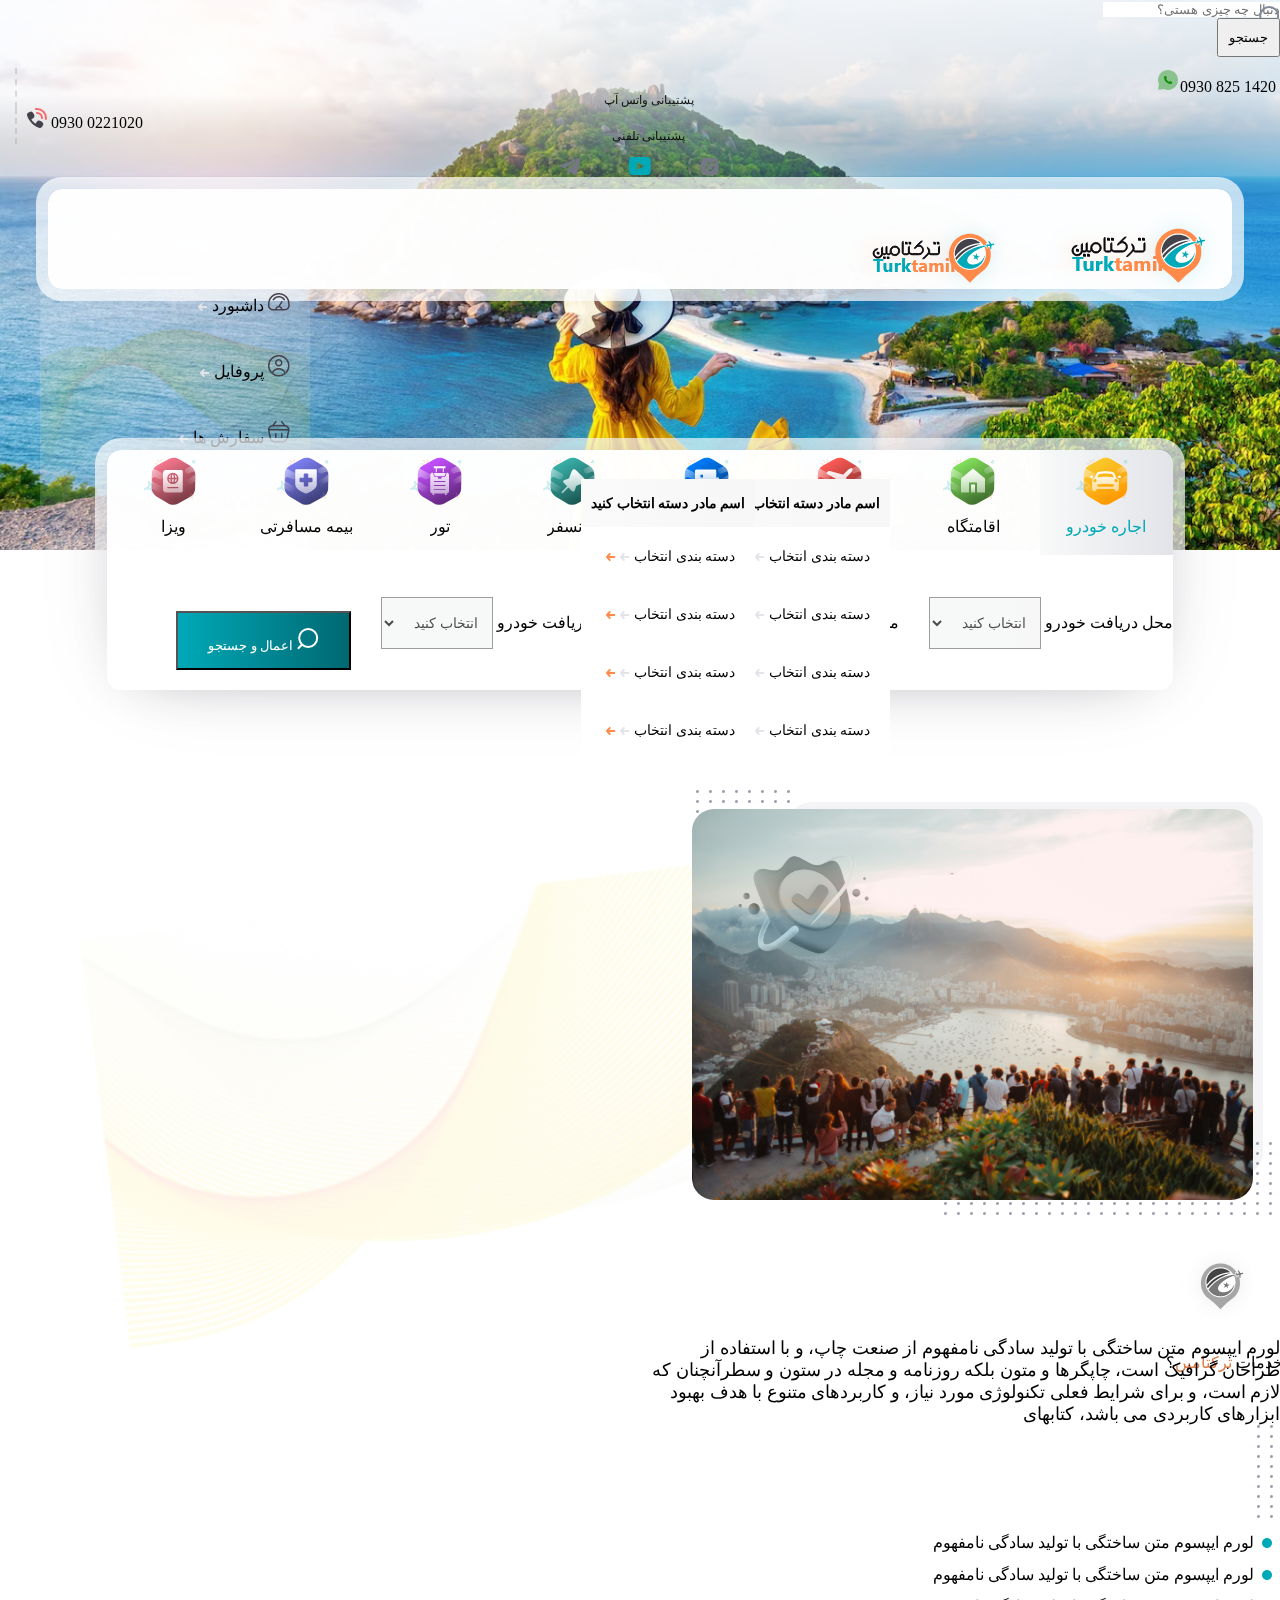
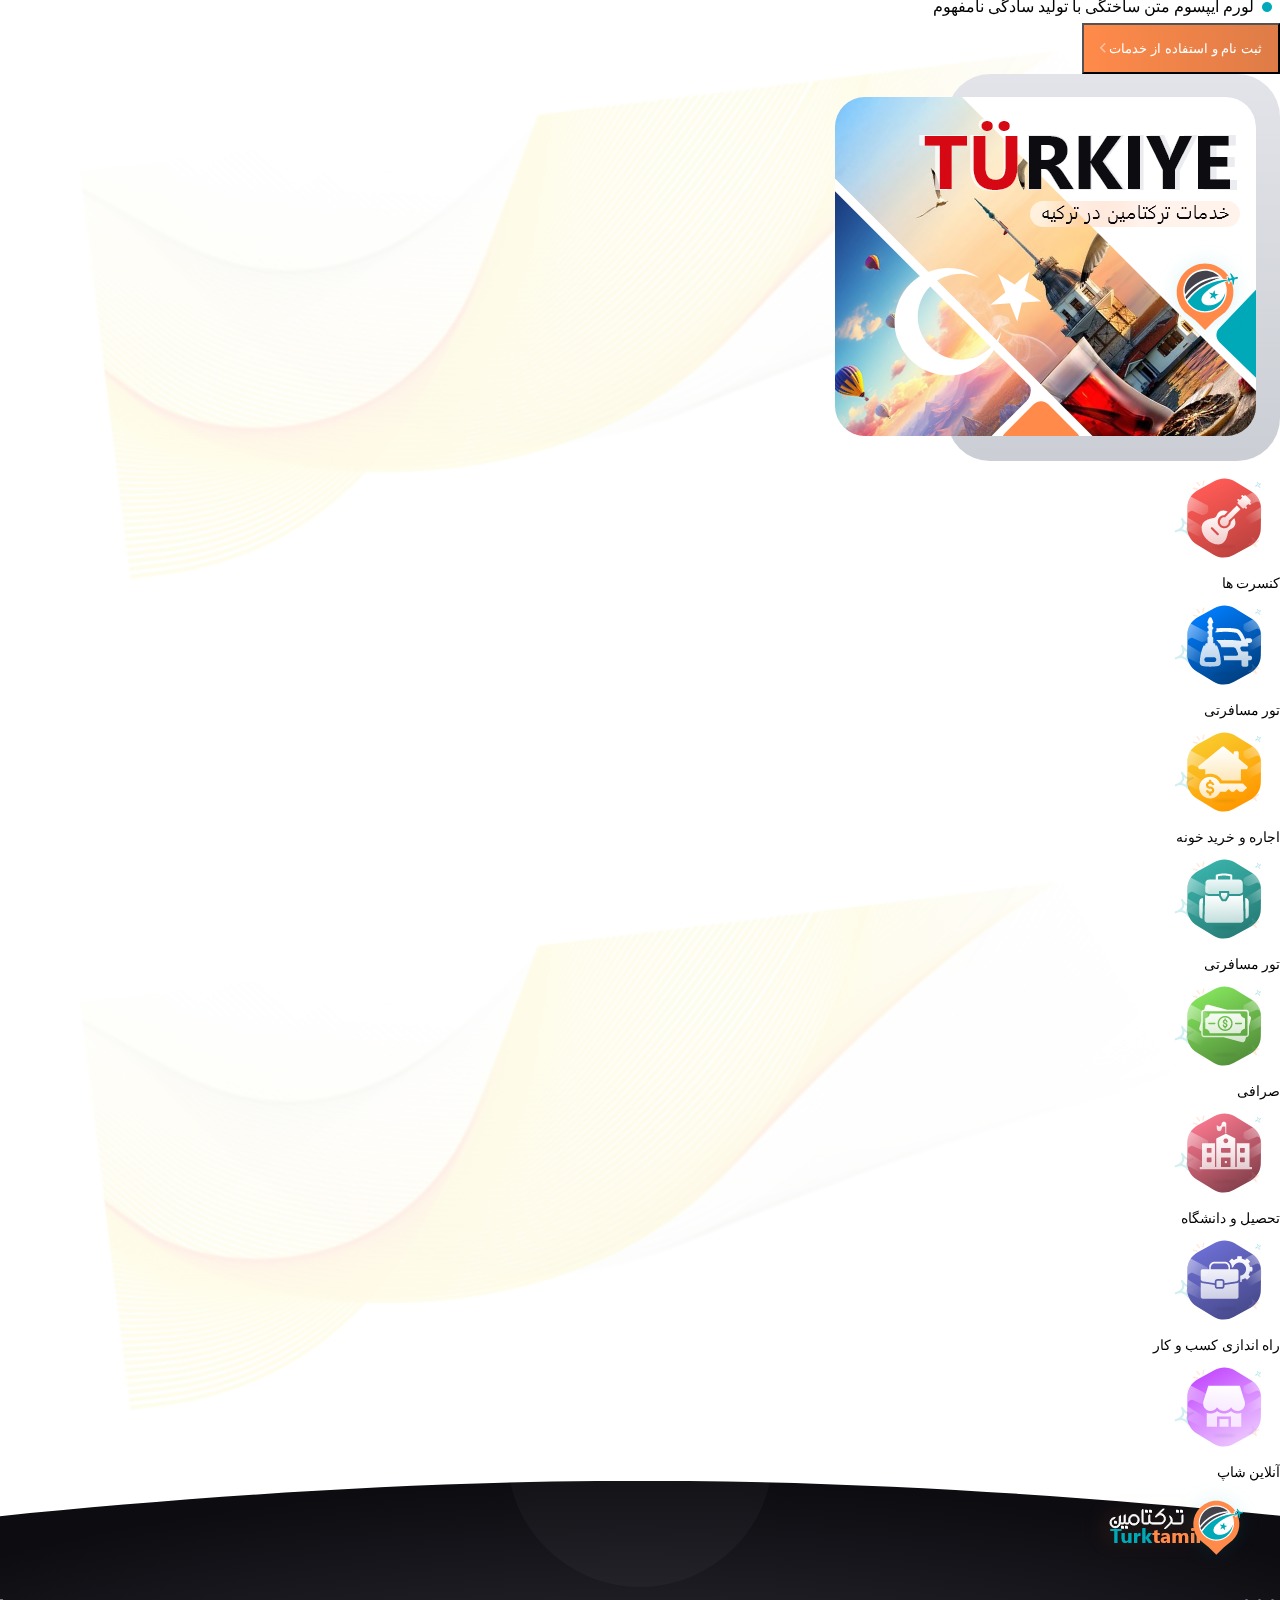
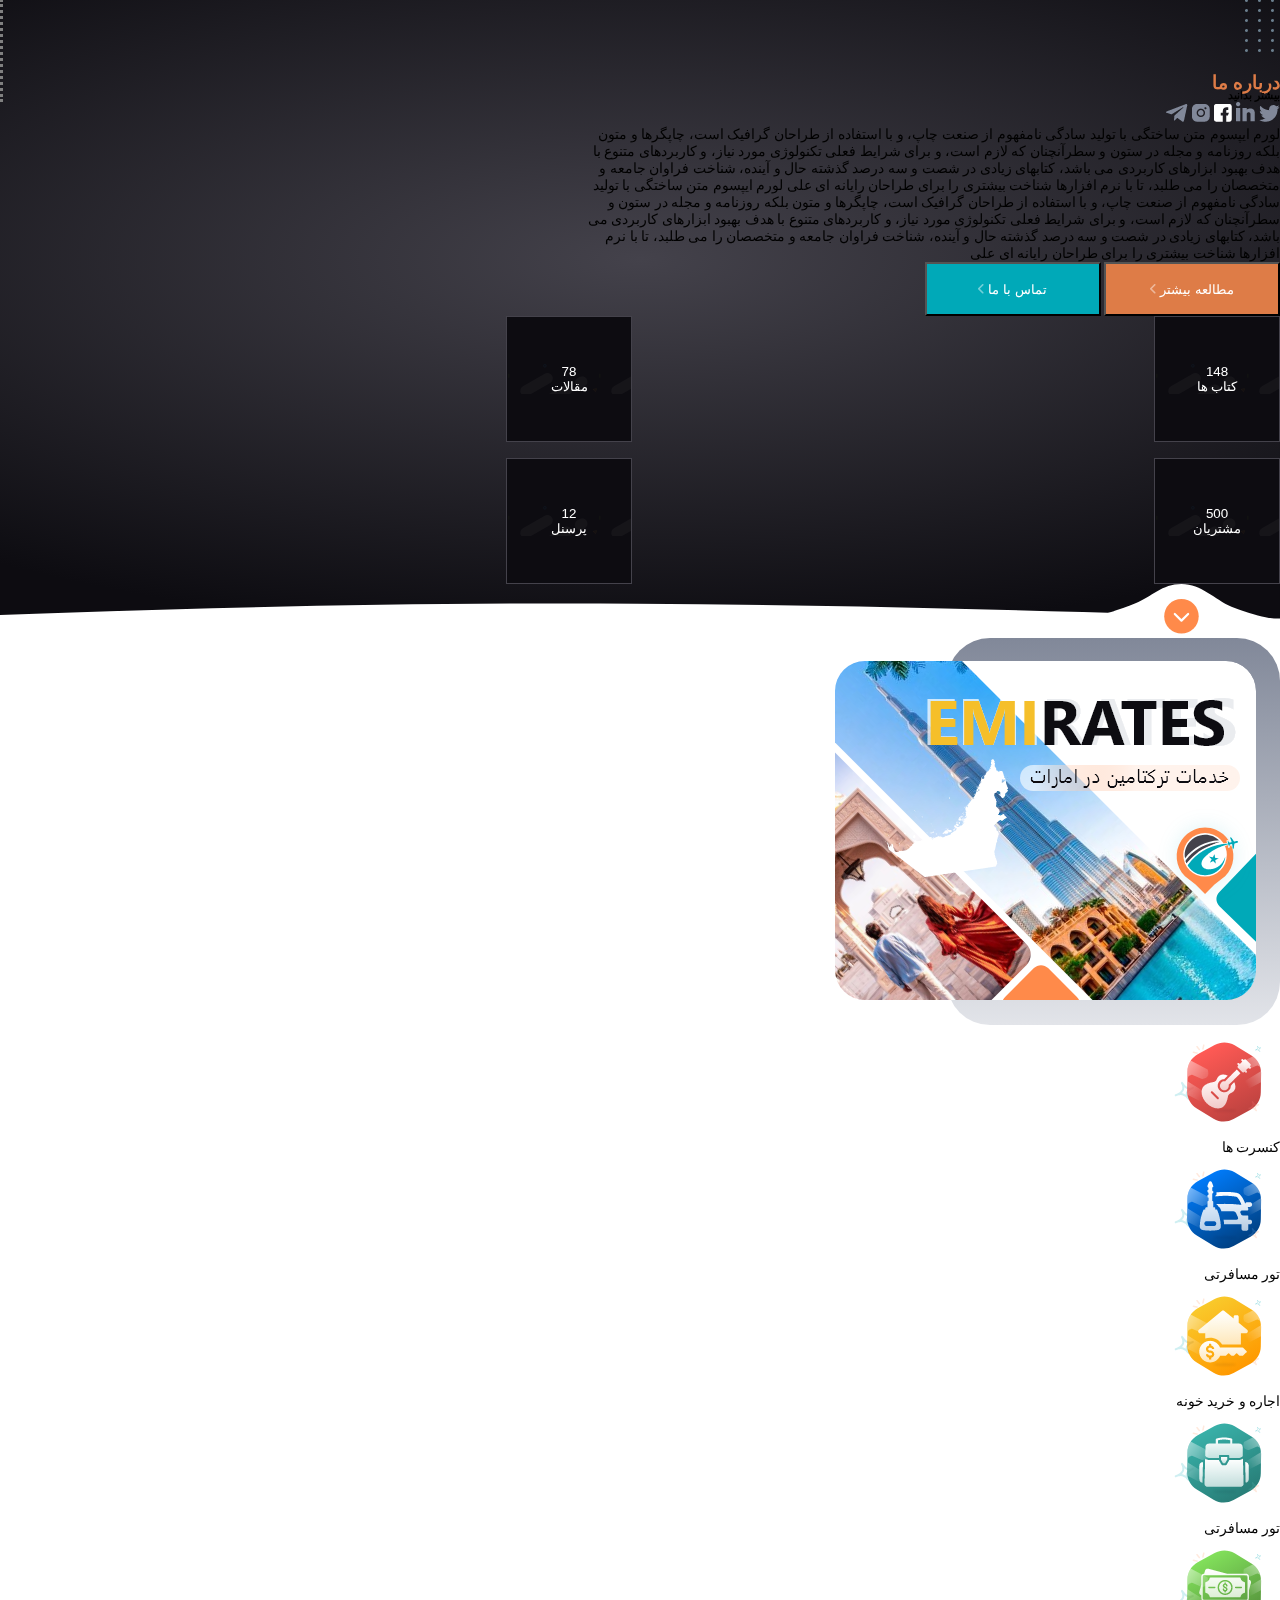
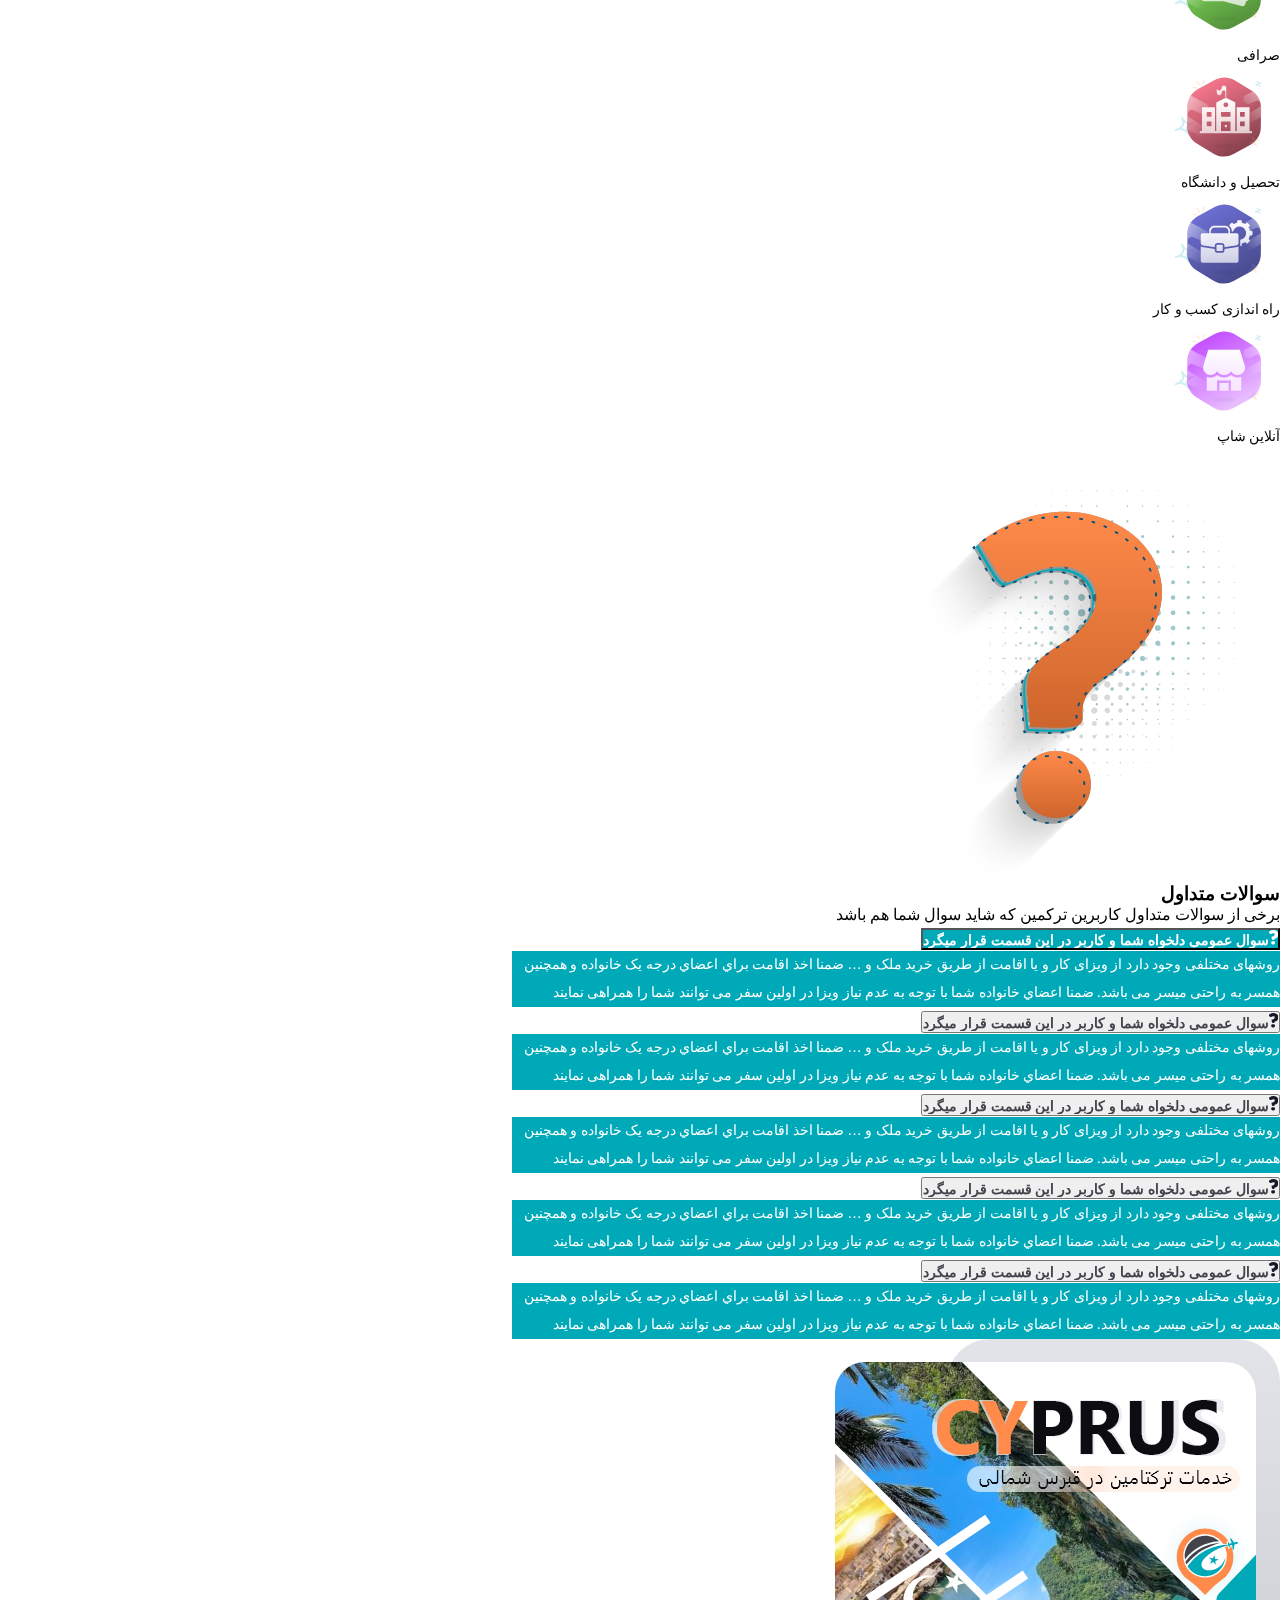
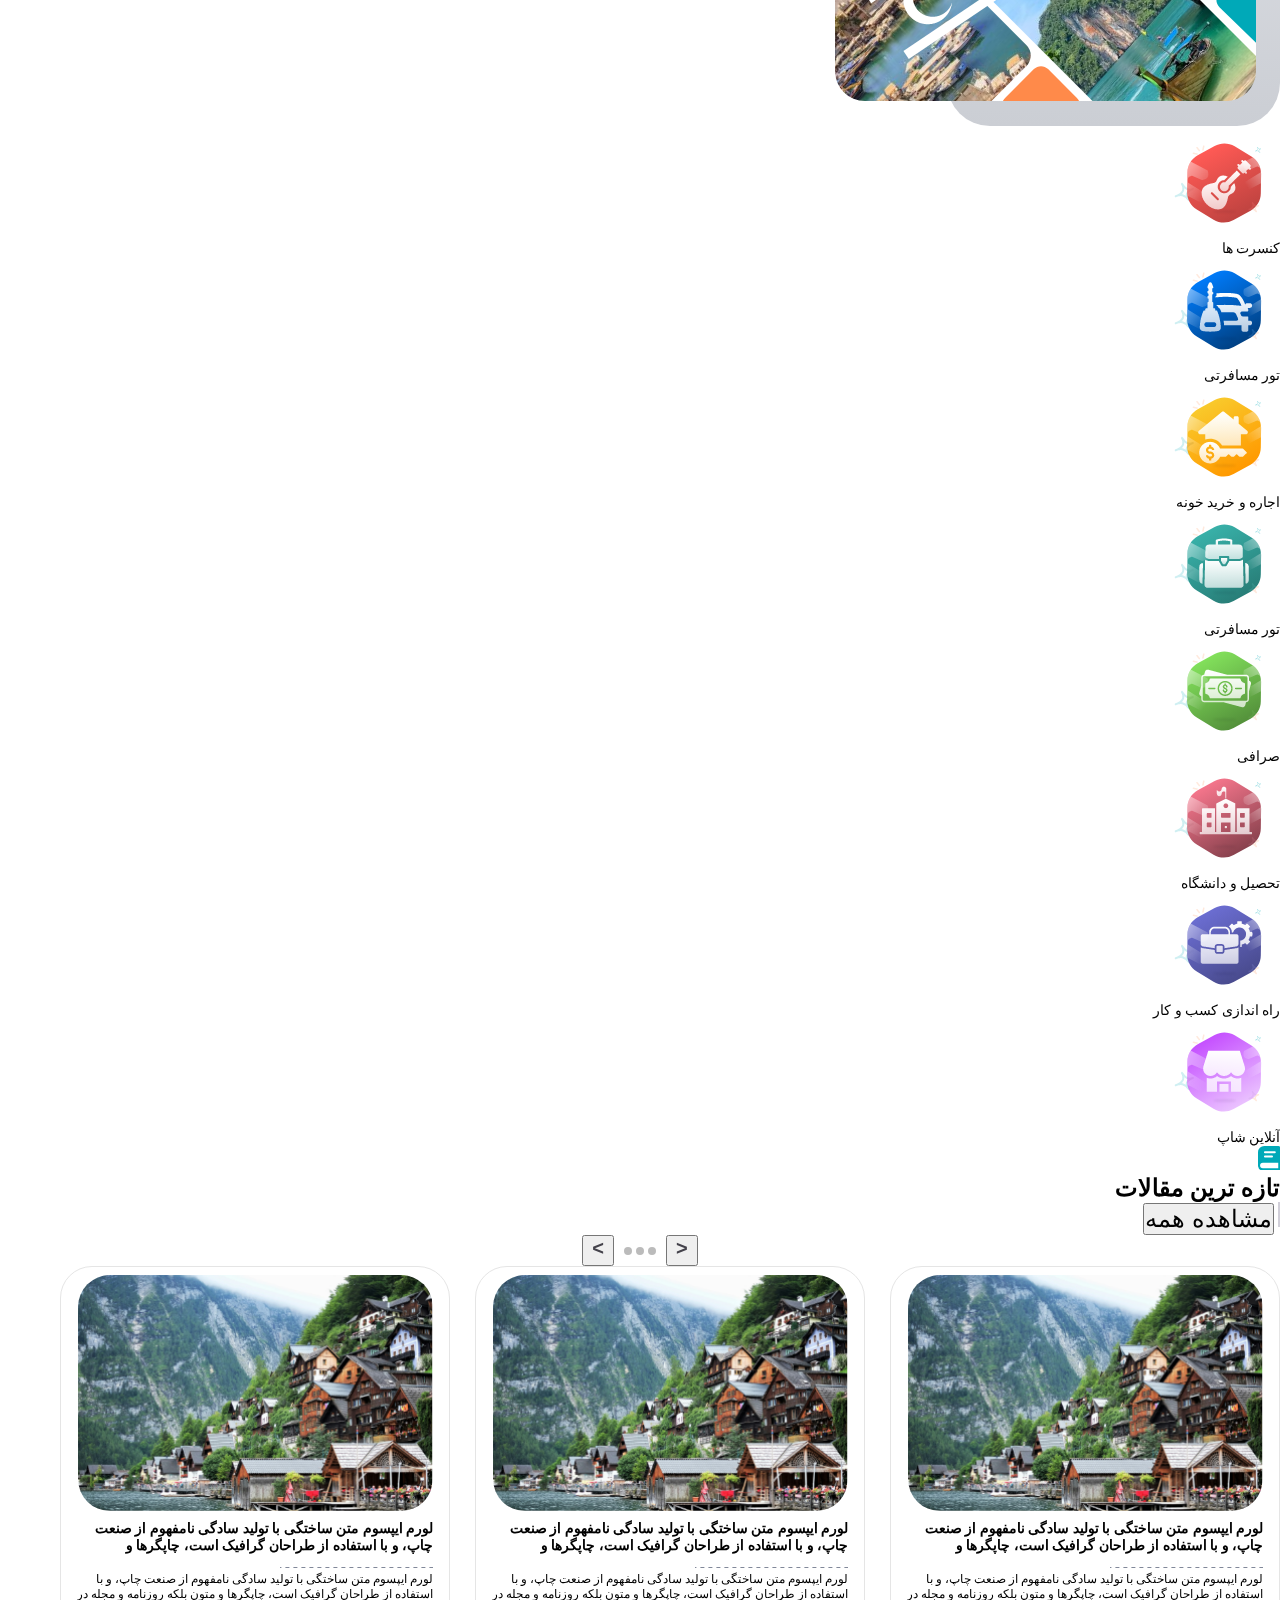
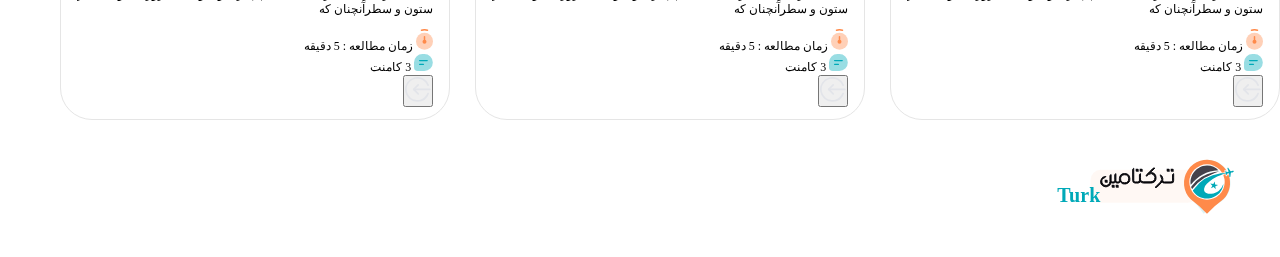
==== commit 11092696: "create blogs" ====
--- a/index.html
+++ b/index.html
@@ -14,6 +14,7 @@
       crossorigin="anonymous"
     />
     <link rel="stylesheet" href="./assesst/css/index.css" />
+    <script src="https://ajax.googleapis.com/ajax/libs/jquery/3.7.1/jquery.min.js"></script>
   </head>
 
   <body>
@@ -1351,7 +1352,7 @@
              که شاید سوال شما هم باشد</p>
         </div>
 
-        <div class="accordion pardess ms-md-5 mt-md-5" id="accordionExample">
+        <div class="accordion pardess ms-md-3 mt-md-5" id="accordionExample">
 
           <div class="accordion-item my-3 rounded-4">
             <h2 class="accordion-header ">
@@ -1517,8 +1518,416 @@
       </div>
     </div>
     
-    <div class="blogs"></div>
-    <div class="footer"></div>
+    <div class="my-4 container-lg blogs">
+      <div class="d-flex justify-content-between align-items-center container-lg">
+
+        <div class="new-blogs-parag d-flex align-items-center my-4">
+          <svg xmlns="http://www.w3.org/2000/svg" width="22.345" height="24.439" viewBox="0 0 22.345 24.439">
+            <path id="Book" d="M4,9.784A6.284,6.284,0,0,1,10.284,3.5H24.25a2.1,2.1,0,0,1,2.095,2.095V26.543a1.4,1.4,0,0,1-1.4,1.4H8.888a4.889,4.889,0,0,1-4.838-4.19H4ZM24.25,20.258H8.888a2.793,2.793,0,0,0,0,5.586H24.25ZM9.935,9.784a1.047,1.047,0,0,1,1.047-1.047h9.776a1.047,1.047,0,0,1,0,2.095H10.983A1.047,1.047,0,0,1,9.935,9.784Zm1.047,3.142a1.047,1.047,0,0,0,0,2.095h6.983a1.047,1.047,0,1,0,0-2.095Z" transform="translate(-4 -3.5)" fill="#00a9b8" fill-rule="evenodd"/>
+          </svg>
+          <h1 class="p-1 mx-2 m-0">تازه ترین مقالات</h1>
+          <svg xmlns="http://www.w3.org/2000/svg" class="mt-1 d-none d-sm-block" width="2" height="25" viewBox="0 0 2 25">
+            <line id="Line_175" data-name="Line 175" y2="25" transform="translate(1)" fill="none" stroke="#d1cfd9" stroke-width="2"/>
+          </svg>
+          <button class=" btn text-muted me-2 p-1 all-blogs-btn d-none d-sm-block">مشاهده همه</button>
+        </div>
+
+        <div class="prev-next ms-md-5 ms-0">
+          <div id="prev" class="prev ">
+            <button class="btn border" >
+              &lt;
+          </button>
+        </div>
+          <div class="icons">
+            <span class="dot active"></span> 
+            <span class="dot active"></span> 
+            <span class="dot active"></span> 
+          </div>
+          <div class="next " >
+            <button id="next" class="btn border next" >
+             &gt;
+            </button>
+          </div>
+        </div>
+
+      </div>
+      <ul id="blog" class="blog d-flex align-items-center rounded-4 pb-4 px-md-0 px-3 me-md-3 me-0">
+
+        <li class="slides ">
+          <div class="image-slide">
+            <img src="assesst/image/blogs/Group 25447.png" alt="blogsImage">
+          </div>
+          <div class="header-slide">
+            <h1 class="p-1 mb-0">لورم ایپسوم متن ساختگی با تولید سادگی نامفهوم از صنعت چاپ، و با استفاده از طراحان گرافیک است، چاپگرها و </h1>
+          </div>
+          <div class="line">
+            <svg xmlns="http://www.w3.org/2000/svg" width="153.399" height="1" viewBox="0 0 153.399 1">
+              <line id="Line_353" data-name="Line 353" x1="153.399" transform="translate(0 0.5)" fill="none" stroke="#818899" stroke-width="1" stroke-dasharray="4"/>
+            </svg>
+            
+          </div>
+          <div class="par-slide">
+            <p class="p-1 mb-0">لورم ایپسوم متن ساختگی با تولید سادگی نامفهوم از صنعت چاپ، و با استفاده از طراحان گرافیک است، چاپگرها و متون بلکه روزنامه و مجله در ستون و سطرآنچنان که </p>
+          </div>
+          <div class="detaile-slide d-flex justify-content-between align-items-center px-1`">
+            <div class="d-flex align-items-center">
+              <div class="time-slide ms-4">
+                <svg id="stopwatch" xmlns="http://www.w3.org/2000/svg" width="17" height="20.75" viewBox="0 0 17 20.75">
+                  <path id="Ellipse_463" data-name="Ellipse 463" d="M17,8.5A8.5,8.5,0,1,1,8.5,0,8.5,8.5,0,0,1,17,8.5Z" transform="translate(0 3.75)" fill="#ff8a4a" opacity="0.4"/>
+                  <path id="Ellipse_464_Stroke_" data-name="Ellipse 464 (Stroke)" d="M3.75,1.5a10.258,10.258,0,0,0-2.8.386A.75.75,0,1,1,.546.442a11.825,11.825,0,0,1,6.408,0,.75.75,0,1,1-.408,1.443A10.258,10.258,0,0,0,3.75,1.5Z" transform="translate(4.75)" fill="#ff8a4a"/>
+                  <g id="Vector" transform="translate(6.5 7)">
+                    <path id="_0B6E7F67-6954-45C4-A95D-D7CCB5FE0AA0" data-name="0B6E7F67-6954-45C4-A95D-D7CCB5FE0AA0" d="M4,2A2,2,0,1,1,2,0,2,2,0,0,1,4,2Z" transform="translate(0 3.75)" fill="#ff8a4a"/>
+                    <path id="_32EB5205-1BA0-4649-80D4-126D4C2DF565" data-name="32EB5205-1BA0-4649-80D4-126D4C2DF565" d="M.75,0A.75.75,0,0,1,1.5.75v4a.75.75,0,0,1-1.5,0v-4A.75.75,0,0,1,.75,0Z" transform="translate(1.25)" fill="#ff8a4a"/>
+                  </g>
+                </svg>
+                <span>زمان مطالعه :</span> <span>5 دقیقه</span>
+              </div>
+              <div class="comment-slide ms-2">
+                <svg xmlns="http://www.w3.org/2000/svg" width="18.833" height="16.95" viewBox="0 0 18.833 16.95">
+                  <g id="Huge-icon_communication_bulk_chat_02" data-name="Huge-icon/communication/bulk/chat 02" transform="translate(-2 -3)">
+                    <g id="chat" transform="translate(2 3)">
+                      <path id="Rectangle_20" data-name="Rectangle 20" d="M10.358,0H8.475A8.475,8.475,0,0,0,0,8.475v4.708A3.767,3.767,0,0,0,3.767,16.95h6.592a8.475,8.475,0,0,0,0-16.95Z" fill="#00a9b8" opacity="0.4"/>
+                      <path id="Vector_56_Stroke_" data-name="Vector 56 (Stroke)" d="M0-1.027a.706.706,0,0,0,.706.706H4.473a.706.706,0,0,0,.706-.706.706.706,0,0,0-.706-.706H.706A.706.706,0,0,0,0-1.027ZM0-4.794a.706.706,0,0,0,.706.706H8.24a.706.706,0,0,0,.706-.706A.706.706,0,0,0,8.24-5.5H.706A.706.706,0,0,0,0-4.794Z" transform="translate(4.944 11.385)" fill="#00a9b8" fill-rule="evenodd"/>
+                    </g>
+                  </g>
+                </svg>
+                <span>3</span> <span> کامنت</span>
+              </div>
+            </div>
+            <button class="btn button-slide">
+              <svg id="_1828391" data-name="1828391" class="hoverable"  xmlns="http://www.w3.org/2000/svg" width="25.873" height="24.748" viewBox="0 0 25.873 24.748">
+                <path id="Path_137142" data-name="Path 137142" d="M.844,220.687H17.155a.844.844,0,0,0,0-1.687H.844a.844.844,0,0,0,0,1.687Zm0,0" transform="translate(7.874 -207.47)" fill="#e2e4e9"/>
+                <path id="Path_137143" data-name="Path 137143" d="M229.348,144.317a.844.844,0,0,0,.6-1.441l-3.9-3.9,3.9-3.9a.844.844,0,0,0-1.194-1.194l-4.5,4.5a.844.844,0,0,0,0,1.193l4.5,4.5A.837.837,0,0,0,229.348,144.317Zm0,0" transform="translate(-216.13 -126.6)" fill="#e2e4e9"/>
+                <path id="Path_137144" data-name="Path 137144" d="M48.846,25.081a12.31,12.31,0,0,0,11.517-7.847.843.843,0,1,0-1.57-.616,10.687,10.687,0,1,1,0-7.82.843.843,0,1,0,1.57-.616,12.374,12.374,0,1,0-11.517,16.9Zm0,0" transform="translate(-36.472 -0.333)" fill="#e2e4e9"/>
+              </svg>
+              
+            </button>
+          </div>
+        </li>
+        <li class="slides ">
+          <div class="image-slide">
+            <img src="assesst/image/blogs/Group 25447.png" alt="blogsImage">
+          </div>
+          <div class="header-slide">
+            <h1 class="p-1 mb-0">لورم ایپسوم متن ساختگی با تولید سادگی نامفهوم از صنعت چاپ، و با استفاده از طراحان گرافیک است، چاپگرها و </h1>
+          </div>
+          <div class="line">
+            <svg xmlns="http://www.w3.org/2000/svg" width="153.399" height="1" viewBox="0 0 153.399 1">
+              <line id="Line_353" data-name="Line 353" x1="153.399" transform="translate(0 0.5)" fill="none" stroke="#818899" stroke-width="1" stroke-dasharray="4"/>
+            </svg>
+            
+          </div>
+          <div class="par-slide">
+            <p class="p-1 mb-0">لورم ایپسوم متن ساختگی با تولید سادگی نامفهوم از صنعت چاپ، و با استفاده از طراحان گرافیک است، چاپگرها و متون بلکه روزنامه و مجله در ستون و سطرآنچنان که </p>
+          </div>
+          <div class="detaile-slide d-flex justify-content-between align-items-center px-1`">
+            <div class="d-flex align-items-center">
+              <div class="time-slide ms-4">
+                <svg id="stopwatch" xmlns="http://www.w3.org/2000/svg" width="17" height="20.75" viewBox="0 0 17 20.75">
+                  <path id="Ellipse_463" data-name="Ellipse 463" d="M17,8.5A8.5,8.5,0,1,1,8.5,0,8.5,8.5,0,0,1,17,8.5Z" transform="translate(0 3.75)" fill="#ff8a4a" opacity="0.4"/>
+                  <path id="Ellipse_464_Stroke_" data-name="Ellipse 464 (Stroke)" d="M3.75,1.5a10.258,10.258,0,0,0-2.8.386A.75.75,0,1,1,.546.442a11.825,11.825,0,0,1,6.408,0,.75.75,0,1,1-.408,1.443A10.258,10.258,0,0,0,3.75,1.5Z" transform="translate(4.75)" fill="#ff8a4a"/>
+                  <g id="Vector" transform="translate(6.5 7)">
+                    <path id="_0B6E7F67-6954-45C4-A95D-D7CCB5FE0AA0" data-name="0B6E7F67-6954-45C4-A95D-D7CCB5FE0AA0" d="M4,2A2,2,0,1,1,2,0,2,2,0,0,1,4,2Z" transform="translate(0 3.75)" fill="#ff8a4a"/>
+                    <path id="_32EB5205-1BA0-4649-80D4-126D4C2DF565" data-name="32EB5205-1BA0-4649-80D4-126D4C2DF565" d="M.75,0A.75.75,0,0,1,1.5.75v4a.75.75,0,0,1-1.5,0v-4A.75.75,0,0,1,.75,0Z" transform="translate(1.25)" fill="#ff8a4a"/>
+                  </g>
+                </svg>
+                <span>زمان مطالعه :</span> <span>5 دقیقه</span>
+              </div>
+              <div class="comment-slide ms-2">
+                <svg xmlns="http://www.w3.org/2000/svg" width="18.833" height="16.95" viewBox="0 0 18.833 16.95">
+                  <g id="Huge-icon_communication_bulk_chat_02" data-name="Huge-icon/communication/bulk/chat 02" transform="translate(-2 -3)">
+                    <g id="chat" transform="translate(2 3)">
+                      <path id="Rectangle_20" data-name="Rectangle 20" d="M10.358,0H8.475A8.475,8.475,0,0,0,0,8.475v4.708A3.767,3.767,0,0,0,3.767,16.95h6.592a8.475,8.475,0,0,0,0-16.95Z" fill="#00a9b8" opacity="0.4"/>
+                      <path id="Vector_56_Stroke_" data-name="Vector 56 (Stroke)" d="M0-1.027a.706.706,0,0,0,.706.706H4.473a.706.706,0,0,0,.706-.706.706.706,0,0,0-.706-.706H.706A.706.706,0,0,0,0-1.027ZM0-4.794a.706.706,0,0,0,.706.706H8.24a.706.706,0,0,0,.706-.706A.706.706,0,0,0,8.24-5.5H.706A.706.706,0,0,0,0-4.794Z" transform="translate(4.944 11.385)" fill="#00a9b8" fill-rule="evenodd"/>
+                    </g>
+                  </g>
+                </svg>
+                <span>3</span> <span> کامنت</span>
+              </div>
+            </div>
+            <button class="btn button-slide">
+              <svg id="_1828391" data-name="1828391" class="hoverable" xmlns="http://www.w3.org/2000/svg" width="25.873" height="24.748" viewBox="0 0 25.873 24.748">
+                <path id="Path_137142" data-name="Path 137142" d="M.844,220.687H17.155a.844.844,0,0,0,0-1.687H.844a.844.844,0,0,0,0,1.687Zm0,0" transform="translate(7.874 -207.47)" fill="#e2e4e9"/>
+                <path id="Path_137143" data-name="Path 137143" d="M229.348,144.317a.844.844,0,0,0,.6-1.441l-3.9-3.9,3.9-3.9a.844.844,0,0,0-1.194-1.194l-4.5,4.5a.844.844,0,0,0,0,1.193l4.5,4.5A.837.837,0,0,0,229.348,144.317Zm0,0" transform="translate(-216.13 -126.6)" fill="#e2e4e9"/>
+                <path id="Path_137144" data-name="Path 137144" d="M48.846,25.081a12.31,12.31,0,0,0,11.517-7.847.843.843,0,1,0-1.57-.616,10.687,10.687,0,1,1,0-7.82.843.843,0,1,0,1.57-.616,12.374,12.374,0,1,0-11.517,16.9Zm0,0" transform="translate(-36.472 -0.333)" fill="#e2e4e9"/>
+              </svg>
+              
+            </button>
+          </div>
+        </li>
+        <li class="slides ">
+          <div class="image-slide">
+            <img src="assesst/image/blogs/Group 25447.png" alt="blogsImage">
+          </div>
+          <div class="header-slide">
+            <h1 class="p-1 mb-0">لورم ایپسوم متن ساختگی با تولید سادگی نامفهوم از صنعت چاپ، و با استفاده از طراحان گرافیک است، چاپگرها و </h1>
+          </div>
+          <div class="line">
+            <svg xmlns="http://www.w3.org/2000/svg" width="153.399" height="1" viewBox="0 0 153.399 1">
+              <line id="Line_353" data-name="Line 353" x1="153.399" transform="translate(0 0.5)" fill="none" stroke="#818899" stroke-width="1" stroke-dasharray="4"/>
+            </svg>
+            
+          </div>
+          <div class="par-slide">
+            <p class="p-1 mb-0">لورم ایپسوم متن ساختگی با تولید سادگی نامفهوم از صنعت چاپ، و با استفاده از طراحان گرافیک است، چاپگرها و متون بلکه روزنامه و مجله در ستون و سطرآنچنان که </p>
+          </div>
+          <div class="detaile-slide d-flex justify-content-between align-items-center px-1`">
+            <div class="d-flex align-items-center">
+              <div class="time-slide ms-4">
+                <svg id="stopwatch" xmlns="http://www.w3.org/2000/svg" width="17" height="20.75" viewBox="0 0 17 20.75">
+                  <path id="Ellipse_463" data-name="Ellipse 463" d="M17,8.5A8.5,8.5,0,1,1,8.5,0,8.5,8.5,0,0,1,17,8.5Z" transform="translate(0 3.75)" fill="#ff8a4a" opacity="0.4"/>
+                  <path id="Ellipse_464_Stroke_" data-name="Ellipse 464 (Stroke)" d="M3.75,1.5a10.258,10.258,0,0,0-2.8.386A.75.75,0,1,1,.546.442a11.825,11.825,0,0,1,6.408,0,.75.75,0,1,1-.408,1.443A10.258,10.258,0,0,0,3.75,1.5Z" transform="translate(4.75)" fill="#ff8a4a"/>
+                  <g id="Vector" transform="translate(6.5 7)">
+                    <path id="_0B6E7F67-6954-45C4-A95D-D7CCB5FE0AA0" data-name="0B6E7F67-6954-45C4-A95D-D7CCB5FE0AA0" d="M4,2A2,2,0,1,1,2,0,2,2,0,0,1,4,2Z" transform="translate(0 3.75)" fill="#ff8a4a"/>
+                    <path id="_32EB5205-1BA0-4649-80D4-126D4C2DF565" data-name="32EB5205-1BA0-4649-80D4-126D4C2DF565" d="M.75,0A.75.75,0,0,1,1.5.75v4a.75.75,0,0,1-1.5,0v-4A.75.75,0,0,1,.75,0Z" transform="translate(1.25)" fill="#ff8a4a"/>
+                  </g>
+                </svg>
+                <span>زمان مطالعه :</span> <span>5 دقیقه</span>
+              </div>
+              <div class="comment-slide ms-2">
+                <svg xmlns="http://www.w3.org/2000/svg" width="18.833" height="16.95" viewBox="0 0 18.833 16.95">
+                  <g id="Huge-icon_communication_bulk_chat_02" data-name="Huge-icon/communication/bulk/chat 02" transform="translate(-2 -3)">
+                    <g id="chat" transform="translate(2 3)">
+                      <path id="Rectangle_20" data-name="Rectangle 20" d="M10.358,0H8.475A8.475,8.475,0,0,0,0,8.475v4.708A3.767,3.767,0,0,0,3.767,16.95h6.592a8.475,8.475,0,0,0,0-16.95Z" fill="#00a9b8" opacity="0.4"/>
+                      <path id="Vector_56_Stroke_" data-name="Vector 56 (Stroke)" d="M0-1.027a.706.706,0,0,0,.706.706H4.473a.706.706,0,0,0,.706-.706.706.706,0,0,0-.706-.706H.706A.706.706,0,0,0,0-1.027ZM0-4.794a.706.706,0,0,0,.706.706H8.24a.706.706,0,0,0,.706-.706A.706.706,0,0,0,8.24-5.5H.706A.706.706,0,0,0,0-4.794Z" transform="translate(4.944 11.385)" fill="#00a9b8" fill-rule="evenodd"/>
+                    </g>
+                  </g>
+                </svg>
+                <span>3</span> <span> کامنت</span>
+              </div>
+            </div>
+            <button class="btn button-slide">
+              <svg id="_1828391" data-name="1828391" class="hoverable" xmlns="http://www.w3.org/2000/svg" width="25.873" height="24.748" viewBox="0 0 25.873 24.748">
+                <path id="Path_137142" data-name="Path 137142" d="M.844,220.687H17.155a.844.844,0,0,0,0-1.687H.844a.844.844,0,0,0,0,1.687Zm0,0" transform="translate(7.874 -207.47)" fill="#e2e4e9"/>
+                <path id="Path_137143" data-name="Path 137143" d="M229.348,144.317a.844.844,0,0,0,.6-1.441l-3.9-3.9,3.9-3.9a.844.844,0,0,0-1.194-1.194l-4.5,4.5a.844.844,0,0,0,0,1.193l4.5,4.5A.837.837,0,0,0,229.348,144.317Zm0,0" transform="translate(-216.13 -126.6)" fill="#e2e4e9"/>
+                <path id="Path_137144" data-name="Path 137144" d="M48.846,25.081a12.31,12.31,0,0,0,11.517-7.847.843.843,0,1,0-1.57-.616,10.687,10.687,0,1,1,0-7.82.843.843,0,1,0,1.57-.616,12.374,12.374,0,1,0-11.517,16.9Zm0,0" transform="translate(-36.472 -0.333)" fill="#e2e4e9"/>
+              </svg>
+              
+            </button>
+          </div>
+        </li>
+        <li class="slides ">
+          <div class="image-slide">
+            <img src="assesst/image/blogs/Group 25447.png" alt="blogsImage">
+          </div>
+          <div class="header-slide">
+            <h1 class="p-1 mb-0">لورم ایپسوم متن ساختگی با تولید سادگی نامفهوم از صنعت چاپ، و با استفاده از طراحان گرافیک است، چاپگرها و </h1>
+          </div>
+          <div class="line">
+            <svg xmlns="http://www.w3.org/2000/svg" width="153.399" height="1" viewBox="0 0 153.399 1">
+              <line id="Line_353" data-name="Line 353" x1="153.399" transform="translate(0 0.5)" fill="none" stroke="#818899" stroke-width="1" stroke-dasharray="4"/>
+            </svg>
+            
+          </div>
+          <div class="par-slide">
+            <p class="p-1 mb-0">لورم ایپسوم متن ساختگی با تولید سادگی نامفهوم از صنعت چاپ، و با استفاده از طراحان گرافیک است، چاپگرها و متون بلکه روزنامه و مجله در ستون و سطرآنچنان که </p>
+          </div>
+          <div class="detaile-slide d-flex justify-content-between align-items-center px-1`">
+            <div class="d-flex align-items-center">
+              <div class="time-slide ms-4">
+                <svg id="stopwatch" xmlns="http://www.w3.org/2000/svg" width="17" height="20.75" viewBox="0 0 17 20.75">
+                  <path id="Ellipse_463" data-name="Ellipse 463" d="M17,8.5A8.5,8.5,0,1,1,8.5,0,8.5,8.5,0,0,1,17,8.5Z" transform="translate(0 3.75)" fill="#ff8a4a" opacity="0.4"/>
+                  <path id="Ellipse_464_Stroke_" data-name="Ellipse 464 (Stroke)" d="M3.75,1.5a10.258,10.258,0,0,0-2.8.386A.75.75,0,1,1,.546.442a11.825,11.825,0,0,1,6.408,0,.75.75,0,1,1-.408,1.443A10.258,10.258,0,0,0,3.75,1.5Z" transform="translate(4.75)" fill="#ff8a4a"/>
+                  <g id="Vector" transform="translate(6.5 7)">
+                    <path id="_0B6E7F67-6954-45C4-A95D-D7CCB5FE0AA0" data-name="0B6E7F67-6954-45C4-A95D-D7CCB5FE0AA0" d="M4,2A2,2,0,1,1,2,0,2,2,0,0,1,4,2Z" transform="translate(0 3.75)" fill="#ff8a4a"/>
+                    <path id="_32EB5205-1BA0-4649-80D4-126D4C2DF565" data-name="32EB5205-1BA0-4649-80D4-126D4C2DF565" d="M.75,0A.75.75,0,0,1,1.5.75v4a.75.75,0,0,1-1.5,0v-4A.75.75,0,0,1,.75,0Z" transform="translate(1.25)" fill="#ff8a4a"/>
+                  </g>
+                </svg>
+                <span>زمان مطالعه :</span> <span>5 دقیقه</span>
+              </div>
+              <div class="comment-slide ms-2">
+                <svg xmlns="http://www.w3.org/2000/svg" width="18.833" height="16.95" viewBox="0 0 18.833 16.95">
+                  <g id="Huge-icon_communication_bulk_chat_02" data-name="Huge-icon/communication/bulk/chat 02" transform="translate(-2 -3)">
+                    <g id="chat" transform="translate(2 3)">
+                      <path id="Rectangle_20" data-name="Rectangle 20" d="M10.358,0H8.475A8.475,8.475,0,0,0,0,8.475v4.708A3.767,3.767,0,0,0,3.767,16.95h6.592a8.475,8.475,0,0,0,0-16.95Z" fill="#00a9b8" opacity="0.4"/>
+                      <path id="Vector_56_Stroke_" data-name="Vector 56 (Stroke)" d="M0-1.027a.706.706,0,0,0,.706.706H4.473a.706.706,0,0,0,.706-.706.706.706,0,0,0-.706-.706H.706A.706.706,0,0,0,0-1.027ZM0-4.794a.706.706,0,0,0,.706.706H8.24a.706.706,0,0,0,.706-.706A.706.706,0,0,0,8.24-5.5H.706A.706.706,0,0,0,0-4.794Z" transform="translate(4.944 11.385)" fill="#00a9b8" fill-rule="evenodd"/>
+                    </g>
+                  </g>
+                </svg>
+                <span>3</span> <span> کامنت</span>
+              </div>
+            </div>
+            <button class="btn button-slide">
+              <svg id="_1828391" data-name="1828391" class="hoverable" xmlns="http://www.w3.org/2000/svg" width="25.873" height="24.748" viewBox="0 0 25.873 24.748">
+                <path id="Path_137142" data-name="Path 137142" d="M.844,220.687H17.155a.844.844,0,0,0,0-1.687H.844a.844.844,0,0,0,0,1.687Zm0,0" transform="translate(7.874 -207.47)" fill="#e2e4e9"/>
+                <path id="Path_137143" data-name="Path 137143" d="M229.348,144.317a.844.844,0,0,0,.6-1.441l-3.9-3.9,3.9-3.9a.844.844,0,0,0-1.194-1.194l-4.5,4.5a.844.844,0,0,0,0,1.193l4.5,4.5A.837.837,0,0,0,229.348,144.317Zm0,0" transform="translate(-216.13 -126.6)" fill="#e2e4e9"/>
+                <path id="Path_137144" data-name="Path 137144" d="M48.846,25.081a12.31,12.31,0,0,0,11.517-7.847.843.843,0,1,0-1.57-.616,10.687,10.687,0,1,1,0-7.82.843.843,0,1,0,1.57-.616,12.374,12.374,0,1,0-11.517,16.9Zm0,0" transform="translate(-36.472 -0.333)" fill="#e2e4e9"/>
+              </svg>
+              
+            </button>
+          </div>
+        </li>
+        <li class="slides ">
+          <div class="image-slide">
+            <img src="assesst/image/blogs/Group 25447.png" alt="blogsImage">
+          </div>
+          <div class="header-slide">
+            <h1 class="p-1 mb-0">لورم ایپسوم متن ساختگی با تولید سادگی نامفهوم از صنعت چاپ، و با استفاده از طراحان گرافیک است، چاپگرها و </h1>
+          </div>
+          <div class="line">
+            <svg xmlns="http://www.w3.org/2000/svg" width="153.399" height="1" viewBox="0 0 153.399 1">
+              <line id="Line_353" data-name="Line 353" x1="153.399" transform="translate(0 0.5)" fill="none" stroke="#818899" stroke-width="1" stroke-dasharray="4"/>
+            </svg>
+            
+          </div>
+          <div class="par-slide">
+            <p class="p-1 mb-0">لورم ایپسوم متن ساختگی با تولید سادگی نامفهوم از صنعت چاپ، و با استفاده از طراحان گرافیک است، چاپگرها و متون بلکه روزنامه و مجله در ستون و سطرآنچنان که </p>
+          </div>
+          <div class="detaile-slide d-flex justify-content-between align-items-center px-1`">
+            <div class="d-flex align-items-center">
+              <div class="time-slide ms-4">
+                <svg id="stopwatch" xmlns="http://www.w3.org/2000/svg" width="17" height="20.75" viewBox="0 0 17 20.75">
+                  <path id="Ellipse_463" data-name="Ellipse 463" d="M17,8.5A8.5,8.5,0,1,1,8.5,0,8.5,8.5,0,0,1,17,8.5Z" transform="translate(0 3.75)" fill="#ff8a4a" opacity="0.4"/>
+                  <path id="Ellipse_464_Stroke_" data-name="Ellipse 464 (Stroke)" d="M3.75,1.5a10.258,10.258,0,0,0-2.8.386A.75.75,0,1,1,.546.442a11.825,11.825,0,0,1,6.408,0,.75.75,0,1,1-.408,1.443A10.258,10.258,0,0,0,3.75,1.5Z" transform="translate(4.75)" fill="#ff8a4a"/>
+                  <g id="Vector" transform="translate(6.5 7)">
+                    <path id="_0B6E7F67-6954-45C4-A95D-D7CCB5FE0AA0" data-name="0B6E7F67-6954-45C4-A95D-D7CCB5FE0AA0" d="M4,2A2,2,0,1,1,2,0,2,2,0,0,1,4,2Z" transform="translate(0 3.75)" fill="#ff8a4a"/>
+                    <path id="_32EB5205-1BA0-4649-80D4-126D4C2DF565" data-name="32EB5205-1BA0-4649-80D4-126D4C2DF565" d="M.75,0A.75.75,0,0,1,1.5.75v4a.75.75,0,0,1-1.5,0v-4A.75.75,0,0,1,.75,0Z" transform="translate(1.25)" fill="#ff8a4a"/>
+                  </g>
+                </svg>
+                <span>زمان مطالعه :</span> <span>5 دقیقه</span>
+              </div>
+              <div class="comment-slide ms-2">
+                <svg xmlns="http://www.w3.org/2000/svg" width="18.833" height="16.95" viewBox="0 0 18.833 16.95">
+                  <g id="Huge-icon_communication_bulk_chat_02" data-name="Huge-icon/communication/bulk/chat 02" transform="translate(-2 -3)">
+                    <g id="chat" transform="translate(2 3)">
+                      <path id="Rectangle_20" data-name="Rectangle 20" d="M10.358,0H8.475A8.475,8.475,0,0,0,0,8.475v4.708A3.767,3.767,0,0,0,3.767,16.95h6.592a8.475,8.475,0,0,0,0-16.95Z" fill="#00a9b8" opacity="0.4"/>
+                      <path id="Vector_56_Stroke_" data-name="Vector 56 (Stroke)" d="M0-1.027a.706.706,0,0,0,.706.706H4.473a.706.706,0,0,0,.706-.706.706.706,0,0,0-.706-.706H.706A.706.706,0,0,0,0-1.027ZM0-4.794a.706.706,0,0,0,.706.706H8.24a.706.706,0,0,0,.706-.706A.706.706,0,0,0,8.24-5.5H.706A.706.706,0,0,0,0-4.794Z" transform="translate(4.944 11.385)" fill="#00a9b8" fill-rule="evenodd"/>
+                    </g>
+                  </g>
+                </svg>
+                <span>3</span> <span> کامنت</span>
+              </div>
+            </div>
+            <button class="btn button-slide">
+              <svg id="_1828391" data-name="1828391" class="hoverable" xmlns="http://www.w3.org/2000/svg" width="25.873" height="24.748" viewBox="0 0 25.873 24.748">
+                <path id="Path_137142" data-name="Path 137142" d="M.844,220.687H17.155a.844.844,0,0,0,0-1.687H.844a.844.844,0,0,0,0,1.687Zm0,0" transform="translate(7.874 -207.47)" fill="#e2e4e9"/>
+                <path id="Path_137143" data-name="Path 137143" d="M229.348,144.317a.844.844,0,0,0,.6-1.441l-3.9-3.9,3.9-3.9a.844.844,0,0,0-1.194-1.194l-4.5,4.5a.844.844,0,0,0,0,1.193l4.5,4.5A.837.837,0,0,0,229.348,144.317Zm0,0" transform="translate(-216.13 -126.6)" fill="#e2e4e9"/>
+                <path id="Path_137144" data-name="Path 137144" d="M48.846,25.081a12.31,12.31,0,0,0,11.517-7.847.843.843,0,1,0-1.57-.616,10.687,10.687,0,1,1,0-7.82.843.843,0,1,0,1.57-.616,12.374,12.374,0,1,0-11.517,16.9Zm0,0" transform="translate(-36.472 -0.333)" fill="#e2e4e9"/>
+              </svg>
+              
+            </button>
+          </div>
+        </li>
+        <li class="slides ">
+          <div class="image-slide">
+            <img src="assesst/image/blogs/Group 25447.png" alt="blogsImage">
+          </div>
+          <div class="header-slide">
+            <h1 class="p-1 mb-0">لورم ایپسوم متن ساختگی با تولید سادگی نامفهوم از صنعت چاپ، و با استفاده از طراحان گرافیک است، چاپگرها و </h1>
+          </div>
+          <div class="line">
+            <svg xmlns="http://www.w3.org/2000/svg" width="153.399" height="1" viewBox="0 0 153.399 1">
+              <line id="Line_353" data-name="Line 353" x1="153.399" transform="translate(0 0.5)" fill="none" stroke="#818899" stroke-width="1" stroke-dasharray="4"/>
+            </svg>
+            
+          </div>
+          <div class="par-slide">
+            <p class="p-1 mb-0">لورم ایپسوم متن ساختگی با تولید سادگی نامفهوم از صنعت چاپ، و با استفاده از طراحان گرافیک است، چاپگرها و متون بلکه روزنامه و مجله در ستون و سطرآنچنان که </p>
+          </div>
+          <div class="detaile-slide d-flex justify-content-between align-items-center px-1`">
+            <div class="d-flex align-items-center">
+              <div class="time-slide ms-4">
+                <svg id="stopwatch" xmlns="http://www.w3.org/2000/svg" width="17" height="20.75" viewBox="0 0 17 20.75">
+                  <path id="Ellipse_463" data-name="Ellipse 463" d="M17,8.5A8.5,8.5,0,1,1,8.5,0,8.5,8.5,0,0,1,17,8.5Z" transform="translate(0 3.75)" fill="#ff8a4a" opacity="0.4"/>
+                  <path id="Ellipse_464_Stroke_" data-name="Ellipse 464 (Stroke)" d="M3.75,1.5a10.258,10.258,0,0,0-2.8.386A.75.75,0,1,1,.546.442a11.825,11.825,0,0,1,6.408,0,.75.75,0,1,1-.408,1.443A10.258,10.258,0,0,0,3.75,1.5Z" transform="translate(4.75)" fill="#ff8a4a"/>
+                  <g id="Vector" transform="translate(6.5 7)">
+                    <path id="_0B6E7F67-6954-45C4-A95D-D7CCB5FE0AA0" data-name="0B6E7F67-6954-45C4-A95D-D7CCB5FE0AA0" d="M4,2A2,2,0,1,1,2,0,2,2,0,0,1,4,2Z" transform="translate(0 3.75)" fill="#ff8a4a"/>
+                    <path id="_32EB5205-1BA0-4649-80D4-126D4C2DF565" data-name="32EB5205-1BA0-4649-80D4-126D4C2DF565" d="M.75,0A.75.75,0,0,1,1.5.75v4a.75.75,0,0,1-1.5,0v-4A.75.75,0,0,1,.75,0Z" transform="translate(1.25)" fill="#ff8a4a"/>
+                  </g>
+                </svg>
+                <span>زمان مطالعه :</span> <span>5 دقیقه</span>
+              </div>
+              <div class="comment-slide ms-2">
+                <svg xmlns="http://www.w3.org/2000/svg" width="18.833" height="16.95" viewBox="0 0 18.833 16.95">
+                  <g id="Huge-icon_communication_bulk_chat_02" data-name="Huge-icon/communication/bulk/chat 02" transform="translate(-2 -3)">
+                    <g id="chat" transform="translate(2 3)">
+                      <path id="Rectangle_20" data-name="Rectangle 20" d="M10.358,0H8.475A8.475,8.475,0,0,0,0,8.475v4.708A3.767,3.767,0,0,0,3.767,16.95h6.592a8.475,8.475,0,0,0,0-16.95Z" fill="#00a9b8" opacity="0.4"/>
+                      <path id="Vector_56_Stroke_" data-name="Vector 56 (Stroke)" d="M0-1.027a.706.706,0,0,0,.706.706H4.473a.706.706,0,0,0,.706-.706.706.706,0,0,0-.706-.706H.706A.706.706,0,0,0,0-1.027ZM0-4.794a.706.706,0,0,0,.706.706H8.24a.706.706,0,0,0,.706-.706A.706.706,0,0,0,8.24-5.5H.706A.706.706,0,0,0,0-4.794Z" transform="translate(4.944 11.385)" fill="#00a9b8" fill-rule="evenodd"/>
+                    </g>
+                  </g>
+                </svg>
+                <span>3</span> <span> کامنت</span>
+              </div>
+            </div>
+            <button class="btn button-slide">
+              <svg id="_1828391" data-name="1828391" class="hoverable" xmlns="http://www.w3.org/2000/svg" width="25.873" height="24.748" viewBox="0 0 25.873 24.748">
+                <path id="Path_137142" data-name="Path 137142" d="M.844,220.687H17.155a.844.844,0,0,0,0-1.687H.844a.844.844,0,0,0,0,1.687Zm0,0" transform="translate(7.874 -207.47)" fill="#e2e4e9"/>
+                <path id="Path_137143" data-name="Path 137143" d="M229.348,144.317a.844.844,0,0,0,.6-1.441l-3.9-3.9,3.9-3.9a.844.844,0,0,0-1.194-1.194l-4.5,4.5a.844.844,0,0,0,0,1.193l4.5,4.5A.837.837,0,0,0,229.348,144.317Zm0,0" transform="translate(-216.13 -126.6)" fill="#e2e4e9"/>
+                <path id="Path_137144" data-name="Path 137144" d="M48.846,25.081a12.31,12.31,0,0,0,11.517-7.847.843.843,0,1,0-1.57-.616,10.687,10.687,0,1,1,0-7.82.843.843,0,1,0,1.57-.616,12.374,12.374,0,1,0-11.517,16.9Zm0,0" transform="translate(-36.472 -0.333)" fill="#e2e4e9"/>
+              </svg>
+              
+            </button>
+          </div>
+        </li>
+
+      </ul>
+    </div>
+
+    <div class="footer d-flex justify-content-center my-5">
+      <svg xmlns="http://www.w3.org/2000/svg" xmlns:xlink="http://www.w3.org/1999/xlink" width="229" height="133.727" viewBox="0 0 229 133.727">
+        <defs>
+          <linearGradient id="linear-gradient" x1="0.5" x2="-0.148" y2="0.717" gradientUnits="objectBoundingBox">
+            <stop offset="0" stop-color="#44424b"/>
+            <stop offset="1" stop-color="#44424b"/>
+          </linearGradient>
+          <clipPath id="clip-path">
+            <path id="Path_41" data-name="Path 41" d="M2809.947-760.154a51.8,51.8,0,0,0-15.664,5.814,54.365,54.365,0,0,0-12.583,11.368l-2-2.734-.3-8.374,5.51-8.982,8.765-4.339h7.116l5.077,2.386,4.643,3.949Z" transform="translate(-2779.4 767.4)" fill="url(#linear-gradient)"/>
+          </clipPath>
+        </defs>
+        <g id="لوگو_بالا" data-name="لوگو بالا" transform="translate(-565 -5144.355)">
+          <path id="Rectangle_41017" data-name="Rectangle 41017" d="M0,0H229a0,0,0,0,1,0,0V27a35,35,0,0,1-35,35H35A35,35,0,0,1,0,27V0A0,0,0,0,1,0,0Z" transform="translate(565 5192)" fill="#fff" opacity="0.14"/>
+          <path id="Rectangle_41021" data-name="Rectangle 41021" d="M0,0H229a0,0,0,0,1,0,0V27a35,35,0,0,1-35,35H35A35,35,0,0,1,0,27V0A0,0,0,0,1,0,0Z" transform="translate(565 5187)" fill="#fff"/>
+          <g id="لوگو" transform="translate(-271.334 5148.219)">
+            <rect id="Rectangle_41059" data-name="Rectangle 41059" width="107" height="33" rx="10" transform="translate(876 46)" fill="#ff8a4a" opacity="0.06"/>
+            <g id="Group_83578" data-name="Group 83578" transform="translate(879.635 -1620.692)">
+              <g id="Group_83577" data-name="Group 83577" transform="translate(1.365 1664.941)">
+                <path id="Path_179941" data-name="Path 179941" d="M6.59,1732.941c-.282.388-.548.753-.813,1.118-.091.125-.235.134-.365.175a4.044,4.044,0,1,0,5.229,3.908c0-1.9.007-3.793-.007-5.689a.816.816,0,0,1,.323-.746c.273-.205.517-.45.8-.7a.853.853,0,0,1,.06.467c0,1.8.026,3.6-.008,5.4a1.535,1.535,0,0,0,1.611,1.623c1.484.04,2.122-.548,2.053-2.074-.074-1.644-.009-3.294-.024-4.941a.682.682,0,0,1,.336-.686c.267-.16.505-.369.829-.611v.522q0,3.094,0,6.188a1.4,1.4,0,0,0,1.587,1.573,4.673,4.673,0,0,0,.9,0,1.289,1.289,0,0,0,.987-1.32c.01-.706-.013-1.413.014-2.117a5.245,5.245,0,1,1,6.335,5.456,5.1,5.1,0,0,1-5.19-1.848c-.09-.1-.17-.217-.257-.327-.152.058-.183.207-.262.312a2.47,2.47,0,0,1-2.073,1.014,3.041,3.041,0,0,1-2.529-.885c-.087-.1-.149-.075-.233.01-1.254,1.264-2.669.959-4.171.453a5.134,5.134,0,0,1-3.544,3.888,4.869,4.869,0,0,1-3.528-.134,5.286,5.286,0,0,1-3.094-6.3A5.12,5.12,0,0,1,6.59,1732.941Zm18.738-1.626a4.031,4.031,0,1,0,0,8.063,4.031,4.031,0,1,0,0-8.063Z" transform="translate(3.635 -1724.666)" stroke="#0d0c11" stroke-width="1"/>
+                <path id="Path_179942" data-name="Path 179942" d="M520.9,1677.171a3.822,3.822,0,0,0,3.043,1.5c2.421-.049,4.844.026,7.265-.028a3.86,3.86,0,0,0,3.635-2.4,3.816,3.816,0,0,0-.683-4.326,4.125,4.125,0,0,0-5.5-.525,3.965,3.965,0,0,0-1.025,1.237.5.5,0,0,1-.551.3c-.151-.014-.3,0-.456,0-.463,0-.463,0-.276-.407a5.3,5.3,0,0,1,1.083-1.558q2.868-2.856,5.721-5.729a.87.87,0,0,1,.727-.29c.385.021.771.005,1.274.005l-4.535,4.392c.457.022.825.017,1.19.062a5.274,5.274,0,0,1,.285,10.382,5.965,5.965,0,0,1-1.112.108c-2.353.01-4.706-.032-7.058.015a5.1,5.1,0,0,1-3.463-1.469C519.849,1677.908,520.327,1676.518,520.9,1677.171Z" transform="translate(-475.912 -1664.941)" stroke="#0d0c11" stroke-width="1"/>
+                <path id="Path_179943" data-name="Path 179943" d="M734.782,1731.087a.715.715,0,0,1,.06.434q0,3.176,0,6.352a2.53,2.53,0,0,1-2.684,2.674c-2.1,0-4.207-.019-6.311.008a2.868,2.868,0,0,1-2.578-1.178c-.977,1.173-2.088,2.185-3.129,3.264-.663.687-1.338,1.362-2.005,2.045a.5.5,0,0,1-.394.184c-.464-.011-.928,0-1.507,0l1.656-1.646c1.266-1.258,2.54-2.509,3.8-3.776a3.955,3.955,0,0,0,.23-5.387,1.363,1.363,0,0,1-.4-1.105,5.979,5.979,0,0,0,0-.649.152.152,0,0,1,.2.02,5.114,5.114,0,0,1,2.27,3.654,15.228,15.228,0,0,1-.037,1.815,1.432,1.432,0,0,0,1.576,1.6h6.643a1.454,1.454,0,0,0,1.562-1.545c.005-1.813.013-3.626-.008-5.439a.828.828,0,0,1,.42-.852A5.89,5.89,0,0,0,734.782,1731.087Z" transform="translate(-656.849 -1725.592)" stroke="#0d0c11" stroke-width="1"/>
+                <path id="Path_179944" data-name="Path 179944" d="M375.345,1666.168a.955.955,0,0,1,.069.537q.021,5.854.035,11.708a1.367,1.367,0,0,0,1.557,1.456c.83-.023,1.664-.049,2.491.006a1.575,1.575,0,0,0,1.607-1.62c-.03-1.785,0-3.571-.019-5.356a.892.892,0,0,1,.462-.915,5.083,5.083,0,0,0,.564-.419c.127.134.072.278.072.406q.006,3.218,0,6.436a2.449,2.449,0,0,1-2.213,2.568,14.537,14.537,0,0,1-3.518-.027,2.414,2.414,0,0,1-2.1-2.326c-.047-1.2-.032-2.407-.034-3.611,0-2.45.008-4.9-.01-7.35a1.024,1.024,0,0,1,.462-1.016A4.978,4.978,0,0,0,375.345,1666.168Z" transform="translate(-337.332 -1666.066)" stroke="#0d0c11" stroke-width="1"/>
+              </g>
+            </g>
+            <path id="Rectangle_41050" data-name="Rectangle 41050" d="M0,0H2A1,1,0,0,1,3,1V3A0,0,0,0,1,3,3H1A1,1,0,0,1,0,2V0A0,0,0,0,1,0,0Z" transform="translate(901 61)" fill="#0d0c11"/>
+            <path id="Rectangle_41055" data-name="Rectangle 41055" d="M0,0H2A1,1,0,0,1,3,1V3A0,0,0,0,1,3,3H1A1,1,0,0,1,0,2V0A0,0,0,0,1,0,0Z" transform="translate(956 45)" fill="#0d0c11"/>
+            <path id="Rectangle_41057" data-name="Rectangle 41057" d="M0,0H2A1,1,0,0,1,3,1V3A0,0,0,0,1,3,3H1A1,1,0,0,1,0,2V0A0,0,0,0,1,0,0Z" transform="translate(925 45)" fill="#0d0c11"/>
+            <path id="Rectangle_41052" data-name="Rectangle 41052" d="M0,0H2A1,1,0,0,1,3,1V3A0,0,0,0,1,3,3H1A1,1,0,0,1,0,2V0A0,0,0,0,1,0,0Z" transform="translate(890 56)" fill="#0d0c11"/>
+            <path id="Rectangle_41051" data-name="Rectangle 41051" d="M0,0H2A1,1,0,0,1,3,1V3A0,0,0,0,1,3,3H1A1,1,0,0,1,0,2V0A0,0,0,0,1,0,0Z" transform="translate(897 61)" fill="#0d0c11"/>
+            <path id="Rectangle_41056" data-name="Rectangle 41056" d="M0,0H2A1,1,0,0,1,3,1V3A0,0,0,0,1,3,3H1A1,1,0,0,1,0,2V0A0,0,0,0,1,0,0Z" transform="translate(952 45)" fill="#0d0c11"/>
+            <path id="Rectangle_41058" data-name="Rectangle 41058" d="M0,0H2A1,1,0,0,1,3,1V3A0,0,0,0,1,3,3H1A1,1,0,0,1,0,2V0A0,0,0,0,1,0,0Z" transform="translate(921 45)" fill="#0d0c11"/>
+            <text id="Turktamin" transform="translate(886 78)" fill="#00a9b8" font-size="20" font-family="SegoeUI-Bold, Segoe UI" font-weight="700" letter-spacing="0.01em"><tspan x="0" y="0">Turk</tspan><tspan y="0" fill="#ff8a4a">tamin</tspan></text>
+            <g id="لوگو-2" data-name="لوگو" transform="translate(809.971 -99.548)">
+              <g id="map-marker-3-svgrepo-com" transform="translate(159.333 135.548)">
+                <path id="Path_28" data-name="Path 28" d="M8.757,14.287a23.218,23.218,0,0,0,2.866,29.221l8.608,6.777L27.908,58l7.677-7.715,8.608-6.777a23.183,23.183,0,0,0-7.47-37.746A22.975,22.975,0,0,0,8.757,14.287Z" transform="translate(-0.889 -7.17) rotate(7)" fill="rgba(0,169,184,0.53)" fill-rule="evenodd" opacity="0.26"/>
+                <path id="Path_179945" data-name="Path 179945" d="M8.757,14.287a23.218,23.218,0,0,0,2.866,29.221l8.608,6.777L27.908,58l7.677-7.715,8.608-6.777a23.183,23.183,0,0,0-7.47-37.746A22.975,22.975,0,0,0,8.757,14.287Z" transform="translate(-4.875 -4)" fill="#ff8a4a" fill-rule="evenodd"/>
+                <path id="Path_29" data-name="Path 29" d="M17.1,24a7.629,7.629,0,0,0,7.367-7.819A7.616,7.616,0,0,0,16.9,8.572,7.716,7.716,0,0,0,17.1,24Z" transform="translate(5.931 6.857)" fill="#0d0c11" fill-rule="evenodd"/>
+              </g>
+              <circle id="Ellipse_1" data-name="Ellipse 1" cx="17.681" cy="17.681" r="17.681" transform="translate(164.685 140.044)" fill="#fff"/>
+              <g id="Group_20" data-name="Group 20" transform="translate(165.553 141.084)">
+                <g id="Group_19" data-name="Group 19">
+                  <path id="Path_30" data-name="Path 30" d="M2934.2-738.083h-1.085l-.465,1.612s-.976.48-1.3,0,0-1.922,0-1.922l-3.006.775-1.054-2.139,3.347-.558s-1-1.395-.62-1.86,2.139,0,2.139,0l1.86,2.634Z" transform="translate(-2895.766 747.116)" fill="#fff"/>
+                  <path id="Path_26" data-name="Path 26" d="M275.017,1252.285a2.9,2.9,0,0,1-.134,1.25,16.422,16.422,0,0,1-14.473,13.086c-6.509.6-11.718-1.9-15.534-7.246a.9.9,0,0,1,.036-1.234,40.729,40.729,0,0,1,27.733-16.632c1.278-.189,2.564-.27,3.85-.35.962-.06,1.109-.272.764-1.182-.075-.2-.158-.393-.221-.594a.279.279,0,0,1,.13-.379.3.3,0,0,1,.392.1c.04.049.073.1.111.154.831,1.107.829,1.1,2.181.752.4-.1.529-.284.37-.681q-.508-1.265-.983-2.544c-.1-.26-.321-.566.087-.764.378-.183.63-.009.844.318.567.867,1.17,1.711,1.723,2.586a.684.684,0,0,0,.883.37,8.972,8.972,0,0,1,1.547-.325c.435-.046.985-.065,1.105.488.115.527-.339.787-.769.939a5.687,5.687,0,0,1-1.289.32c-.688.072-.9.459-.96,1.089-.085.946-.245,1.886-.353,2.831-.043.376-.213.589-.593.605-.435.019-.37-.329-.4-.582q-.139-1.356-.249-2.715c-.034-.417-.168-.649-.635-.466a1.6,1.6,0,0,1-.373.07c-1.049.138-1.049.137-1.219,1.194a.838.838,0,0,1-.035.187c-.09.219-.043.593-.386.567s-.241-.382-.273-.615c-.02-.146,0-.3-.027-.442-.111-.717-.324-.859-1.032-.67-1.37.366-2.724.783-4.057,1.267a37.4,37.4,0,0,0-14.219,8.82,8.832,8.832,0,0,0-2.7,4.718,4.106,4.106,0,0,0,2.152,4.48,8.112,8.112,0,0,0,5.11.853c5.757-.706,9.609-3.84,11.629-9.259C274.808,1252.523,274.806,1252.353,275.017,1252.285Z" transform="translate(-241.87 -1233.551)" fill="#00a9b8"/>
+                  <path id="Path_27" data-name="Path 27" d="M222.853,1239.547a.545.545,0,0,1,.2-.767c.357-.281.486.143.81.332-.154-.609-.284-1.112-.409-1.615a16.581,16.581,0,0,1,13.778-20.274,16.278,16.278,0,0,1,14.941,5.679c.1.11.178.237.275.349.252.292.235.48-.188.543a10.223,10.223,0,0,0-1.061.19.994.994,0,0,1-1.07-.349,13.98,13.98,0,0,0-3.872-2.937c-.419-.218-.611-.161-.71.3a12.18,12.18,0,0,1-.895,2.639.943.943,0,0,0,.222,1.234c.53.521.483.653-.191.9a40.788,40.788,0,0,0-5.286,2.307.476.476,0,0,1-.331.044c.5-.505.99-1,1.441-1.532a16.586,16.586,0,0,0,1.146-1.518c.169-.254.239-.5-.03-.731a15.067,15.067,0,0,0-5.681-3.476,6.271,6.271,0,0,0-2.384-.225c-.48.05-.632.22-.339.694,1.39,2.249,2.753,4.513,4.133,6.768.5.823.512.821-.291,1.3a2.739,2.739,0,0,0-.325.2c-.421.339-.679.217-.946-.231-1.378-2.305-2.781-4.6-4.178-6.89-.416-.684-.481-.689-.91-.022a8.116,8.116,0,0,0-1.01,5.136,20.883,20.883,0,0,0,.539,3.25.756.756,0,0,0,.988.677,14.284,14.284,0,0,0,2.843-.634c.234-.083.472-.154.719-.234.071.289-.139.329-.258.413a36.789,36.789,0,0,0-4.408,3.618c-.4.39-.613.3-.721-.181-.171-.768-.658-.962-1.39-.957a9.885,9.885,0,0,1-2.438-.383c-.468-.117-.609.041-.606.492a13.148,13.148,0,0,0,.787,4.6,1.227,1.227,0,0,1-.263,1.491,1.269,1.269,0,0,0-.115.152c-.694.894-.711.9-1.194-.124-.193-.41-.6-.4-.889-.623-.154.2.121.534-.252.6Zm4.742-14.262a14.948,14.948,0,0,0-2.3,5.307c-.078.35.138.462.4.519q.99.214,1.987.4c.518.1.689-.09.55-.625a16.968,16.968,0,0,1-.5-4.965A.772.772,0,0,0,227.6,1225.285Zm10.06-5.936a10.049,10.049,0,0,1,2.462,1.3,3.406,3.406,0,0,0,2.339.743c.966-.046.968.016,1.185-.907.168-.716.089-.831-.628-1.009a15.7,15.7,0,0,0-4.654-.382A.812.812,0,0,0,237.656,1219.349Z" transform="translate(-222.767 -1217.06)" fill="#00a9b8" opacity="0.06"/>
+                </g>
+              </g>
+              <g id="Mask_Group_4" data-name="Mask Group 4" transform="translate(164.988 140.391)" clip-path="url(#clip-path)">
+                <g id="Group_28" data-name="Group 28" transform="translate(-1.257 3.379) rotate(-8)">
+                  <g id="Group_27" data-name="Group 27" transform="translate(0 0)">
+                    <path id="Path_47" data-name="Path 47" d="M23.417,7.722A16.647,16.647,0,0,1,.729,23.352c-.665-.266-.842-.564-.664-1.271Q4.222,5.623,20.3.219c1.111-.375,1.13-.349,1.62.727A15.648,15.648,0,0,1,23.417,7.722Z" transform="translate(9.758 8.752)" fill="url(#linear-gradient)"/>
+                    <path id="Path_48" data-name="Path 48" d="M29.4,6.231C17.958,5.373,8.182,8.854.047,16.924-.436,11.817,2.8,4.292,10.239,1.25,18.263-2.03,26.175,1.677,29.4,6.231Z" fill="url(#linear-gradient)"/>
+                    <path id="Path_49" data-name="Path 49" d="M29.826.045C17.917,1.966,8.934,8.049,2.8,18.5a6.667,6.667,0,0,1-.452-.566A17.592,17.592,0,0,1,.037,12.1,1.287,1.287,0,0,1,.464,10.8,36.767,36.767,0,0,1,24.162.065C26.041-.068,27.938.045,29.826.045Z" transform="translate(0.162 7.561)" fill="url(#linear-gradient)"/>
+                    <path id="Path_51" data-name="Path 51" d="M16.259.208A28.777,28.777,0,0,0,4.041,20,13.728,13.728,0,0,1,.06,16.872c-.135-.155-.019-.637.112-.9A34.17,34.17,0,0,1,11.82,2.609C13.208,1.67,14.688.866,16.126,0Z" transform="translate(4.376 11.061)" fill="url(#linear-gradient)"/>
+                  </g>
+                </g>
+              </g>
+              <g id="Emblem_of_Turkey" data-name="Emblem of Turkey" transform="matrix(0.731, -0.682, 0.682, 0.731, 183.559, 161.124)">
+                <path id="Path_3" data-name="Path 3" d="M7.548,1.517l-2.886.936L2.88,0V3.035L0,3.971l2.88.936V7.942L4.662,5.488l2.886.936L5.766,3.971Z" transform="translate(0 0)" fill="#00a9b8"/>
+              </g>
+            </g>
+          </g>
+        </g>
+      </svg>
+      
+    </div>
     <!-- Bootstrap JavaScript Libraries -->
     <script
       src="https://cdn.jsdelivr.net/npm/@popperjs/core@2.11.8/dist/umd/popper.min.js"
--- a/assesst/css/index.css
+++ b/assesst/css/index.css
@@ -361,26 +361,26 @@
   transition: opacity 0.5s ease;
   opacity: 0.75;
 }
-.accordion-item{
+.accordion-item {
   border: none !important;
 }
-.accordion-button{
+.accordion-button {
   font-size: 14px !important;
   font-weight: 600 !important;
-  color: #44424B !important;
+  color: #44424b !important;
   text-align: center;
 }
-.accordion-button::after{
+.accordion-button::after {
   margin-left: 0 !important;
 }
-.accordion-body{
+.accordion-body {
   font-size: 14px;
   font-weight: 400;
   line-height: 28px;
-  background-color: #00A9B8;
-  color:white;
-}
-.accordion-button:not(.collapsed){
+  background-color: #00a9b8;
+  color: white;
+}
+.accordion-button:not(.collapsed) {
   color: white !important;
   background-color: #00a9b8 !important;
   box-shadow: none;
@@ -388,13 +388,101 @@
 .accordion-button:not(.collapsed) #question-mark-draw-svgrepo-com path {
   fill: white;
 }
-.accordion-button:not(.collapsed)::after{
+.accordion-button:not(.collapsed)::after {
   mix-blend-mode: color-dodge;
+}
+.blog {
+  display: flex;
+  gap: 25px;
+  width: 1245px;
+}
+.new-blogs-parag h1, .all-blogs-btn{
+  font-size:24px;
+}
+.slides {
+  width: 392px;
+  min-width: 390px;
+  border: 1px solid #E5E5E5;
+  border-radius: 2rem;
+  transition: transform 0.5s ease;
+}
+.image-slide img{
+  display: block;
+  margin: 8px auto;
+  border-radius: 2rem;
+  width: 355px;
+  min-width:340px
+}
+.header-slide, .line , .par-slide{
+  padding: 0px 16px;
+}
+.detaile-slide{
+  padding: 12px 16px;
+}
+.comment-slide, .time-slide{
+  font-size: 12px;
+}
+.prev-next {
+  display: flex;
+  justify-content: center;
+  align-items: center;
+  gap: 10px;
+}
+.prev button,
+.next button {
+  font-size: 20px;
+  font-weight: 600;
+  padding: 0px 8px 4px 8px !important;
+  color: #44424b;
+  font-family: "cursive", sans-serif;
+}
+.prev button:hover,
+.next button:hover {
+  font-size: 20px;
+  font-weight: 600;
+  color: white;
+  background-color: #ff8a4a;
+}
+.dot {
+  height: 8px;
+  width: 8px;
+  border-radius: 50%;
+  background-color: #bbb;
+  display: inline-block;
+  transition: background-color 0.6s ease;
+}
+.dot:hover {
+  background-color: #717171;
+}
+.active {
+  animation-name: anime;
+  animation-duration: 2s;
+  animation-iteration-count: infinite;
+}
+@keyframes anime {
+  0% {
+    background-color: #bbb;
+  }
+  50% {
+    background-color: #5f5e5e;
+  }
+  100% {
+    background-color: #bbb;
+  }
+}
+.par-slide p {
+  font-size: 12px;
+}
+.header-slide h1{
+  font-size: 14px;
+  font-weight: bold;
+}
+.hoverable:hover path {
+  fill: #de7c47 !important;
 }
 /*...................................media.......................................  */
 /* media 950px ................................................................... */
 @media screen and (max-width:951px) {
-  
 }
 /* media 767 px......................................................................  */
 
@@ -614,12 +702,34 @@
   .btn-services p:nth-child(1) {
     font-size: 35px !important;
   }
-}
-
-/* phone md.................................................................
+  .new-blogs-parag h1, .all-blogs-btn{
+    font-size:1rem;
+    font-weight: bold;
+  }
+}
+
+/* /* phone md................................................................. */
 @media screen and (max-width:440px) {
-
-} */
+  .blog {
+    display: flex;
+    gap: 25px;
+    width: 1245px;
+  }
+  .new-blogs-parag h1, .all-blogs-btn{
+    font-size:16px;
+  }
+  .slides {
+    width: 392px;
+    min-width: 360px;
+    border: 1px solid #E5E5E5;
+    border-radius: 2rem;
+    transition: transform 0.5s ease;
+  }
+  .image-slide img{
+    width: 340px;
+    min-width:330px;
+  }
+} 
 
 /*  phone sm ......................................................................... */
 @media screen and (max-width: 375.5px) {
@@ -647,4 +757,20 @@
   .ulItemsTorkamin::before {
     display: none;
   }
-}
+  .slides {
+    width: 392px;
+    min-width: 300px;
+    border: 1px solid #E5E5E5;
+    border-radius: 2rem;
+    transition: transform 0.5s ease;
+  }
+  .image-slide img{
+    width: 280px;
+    min-width:280px;
+  }
+  .detaile-slide div{
+    justify-content: center;
+    flex-direction: column;
+    align-items: flex-start !important;
+  }
+}
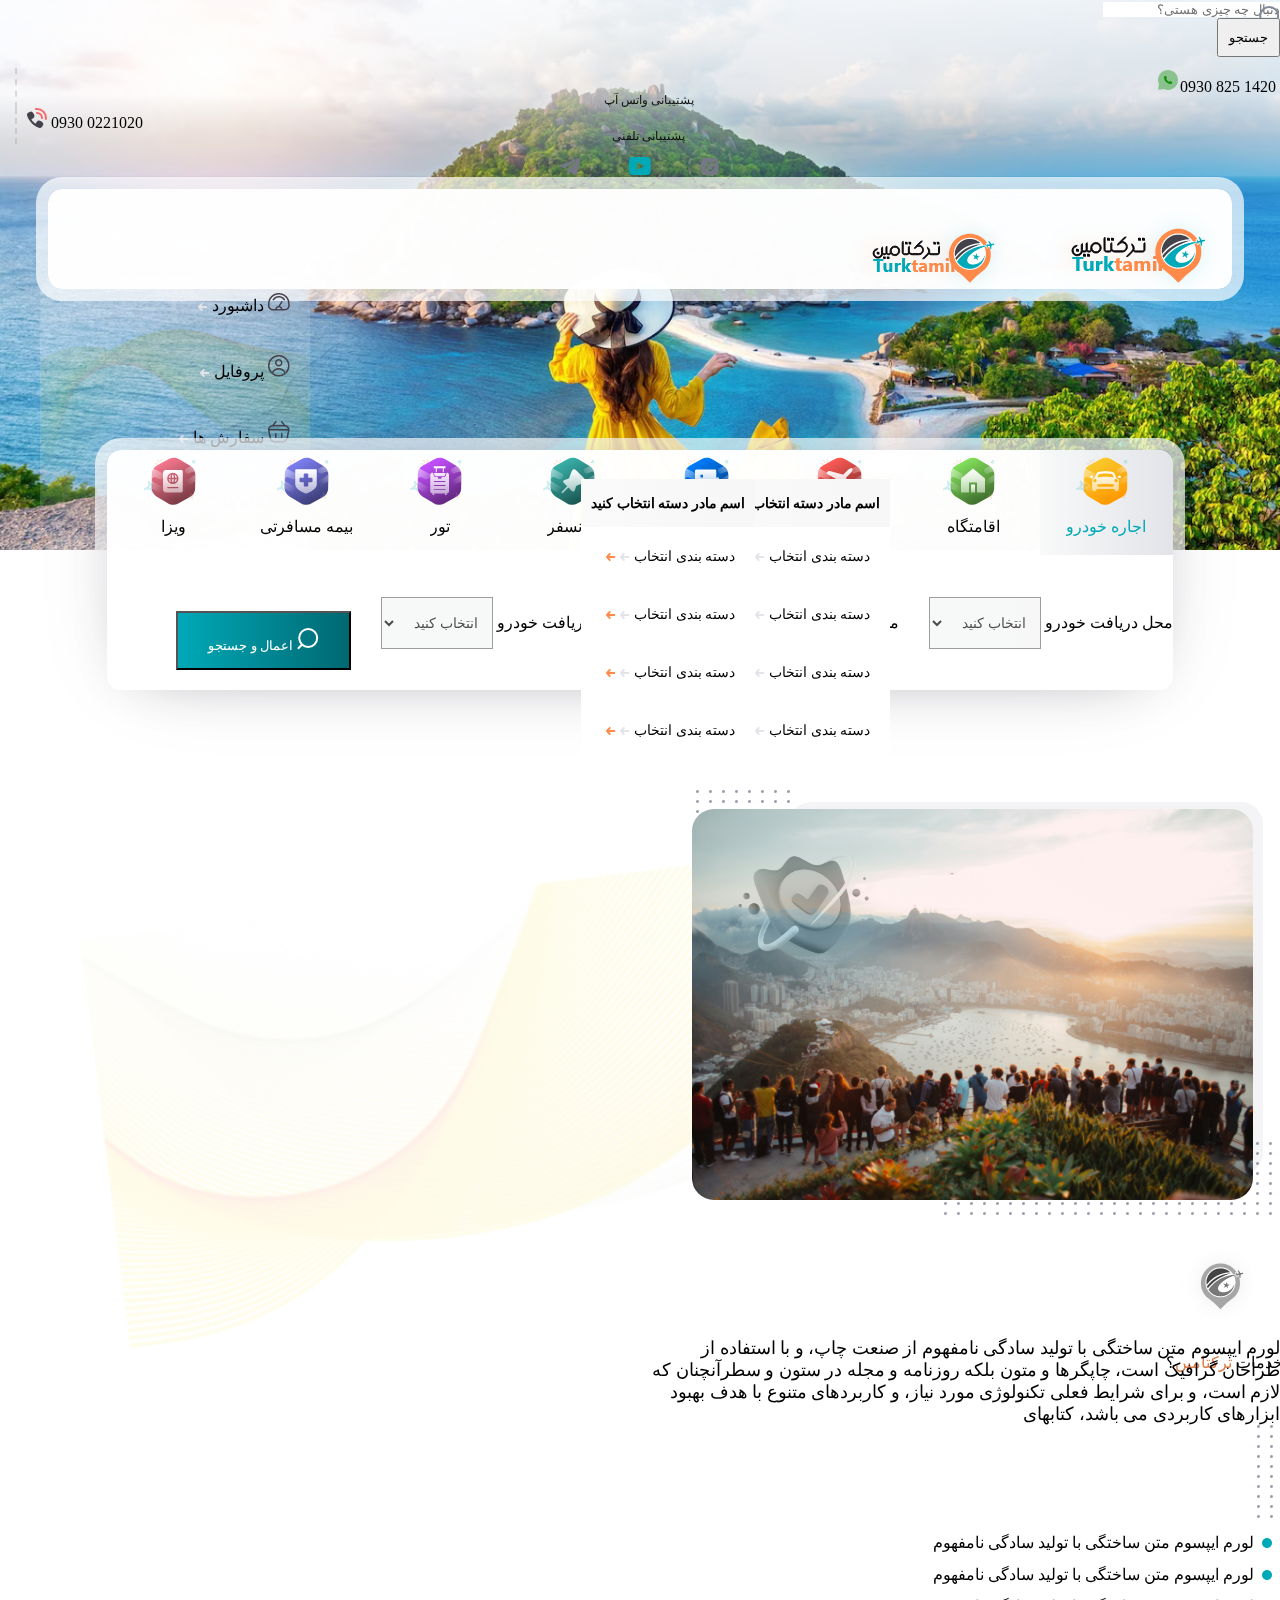
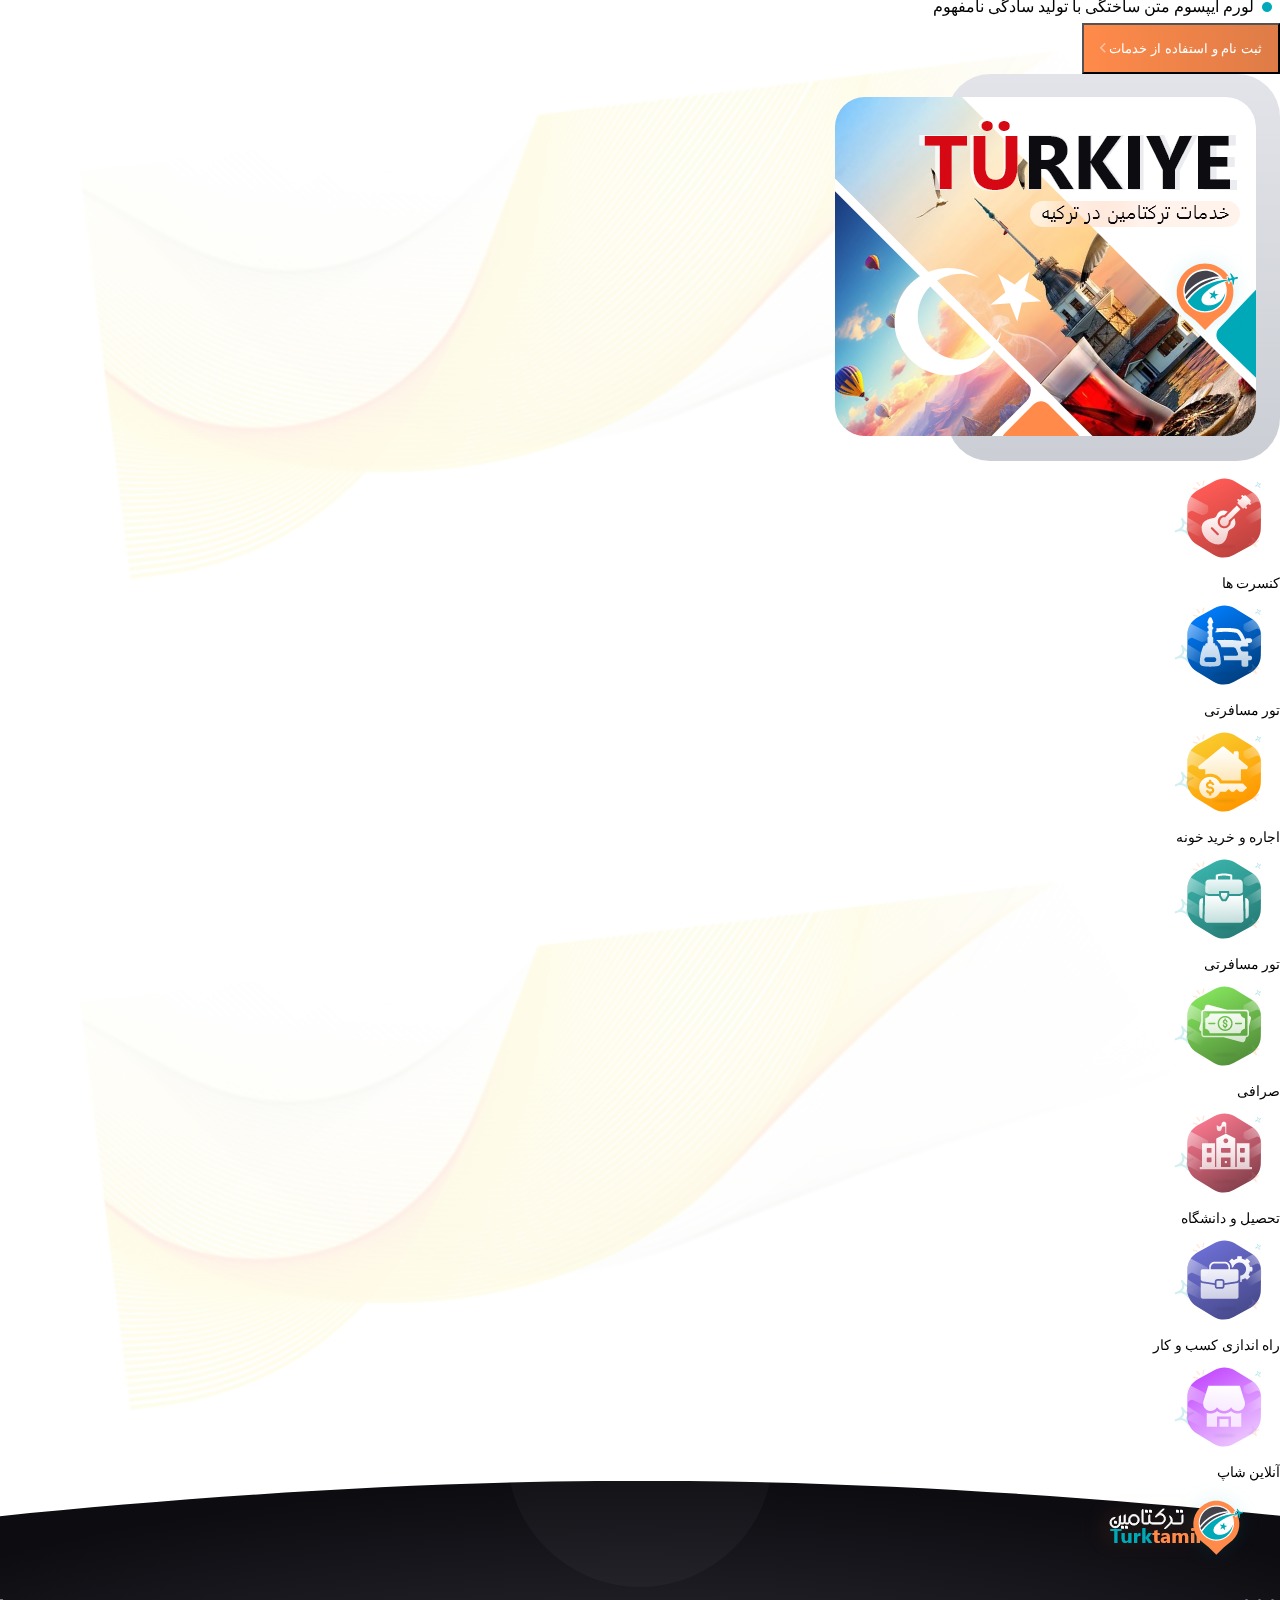
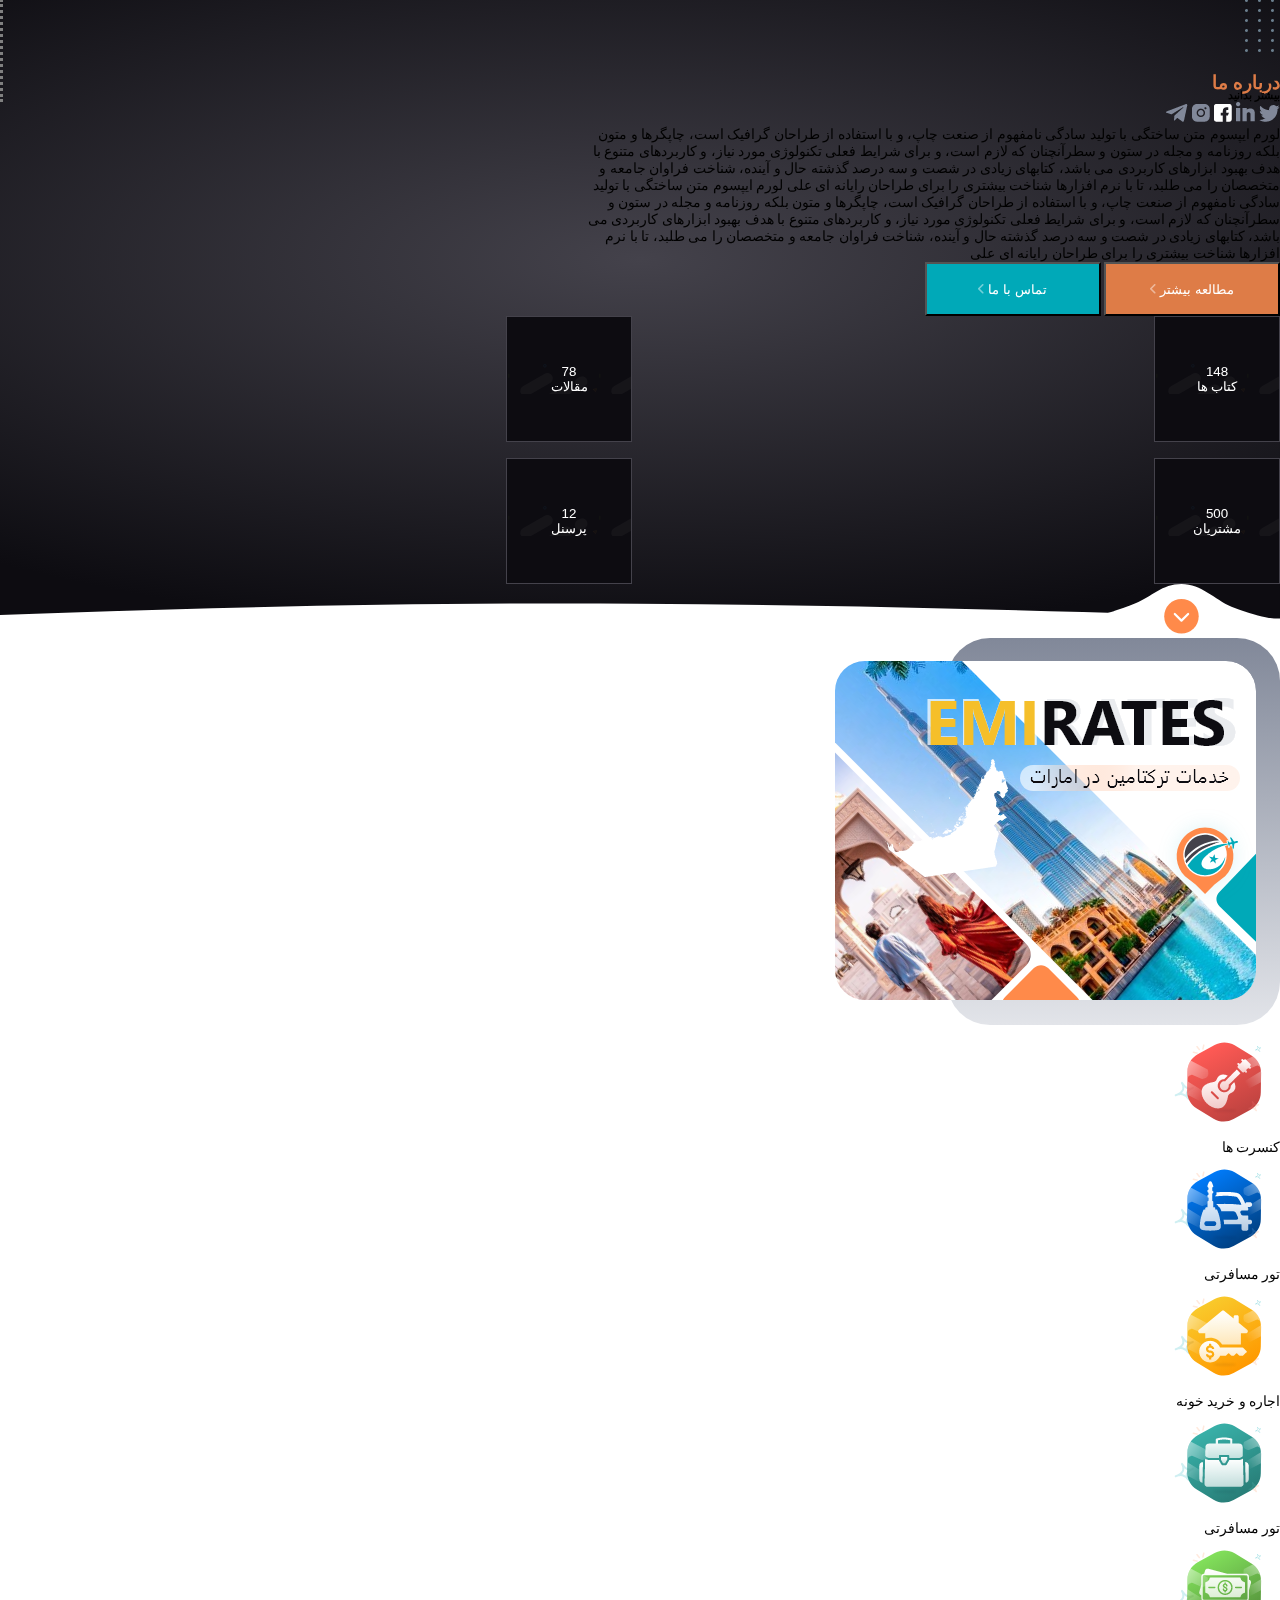
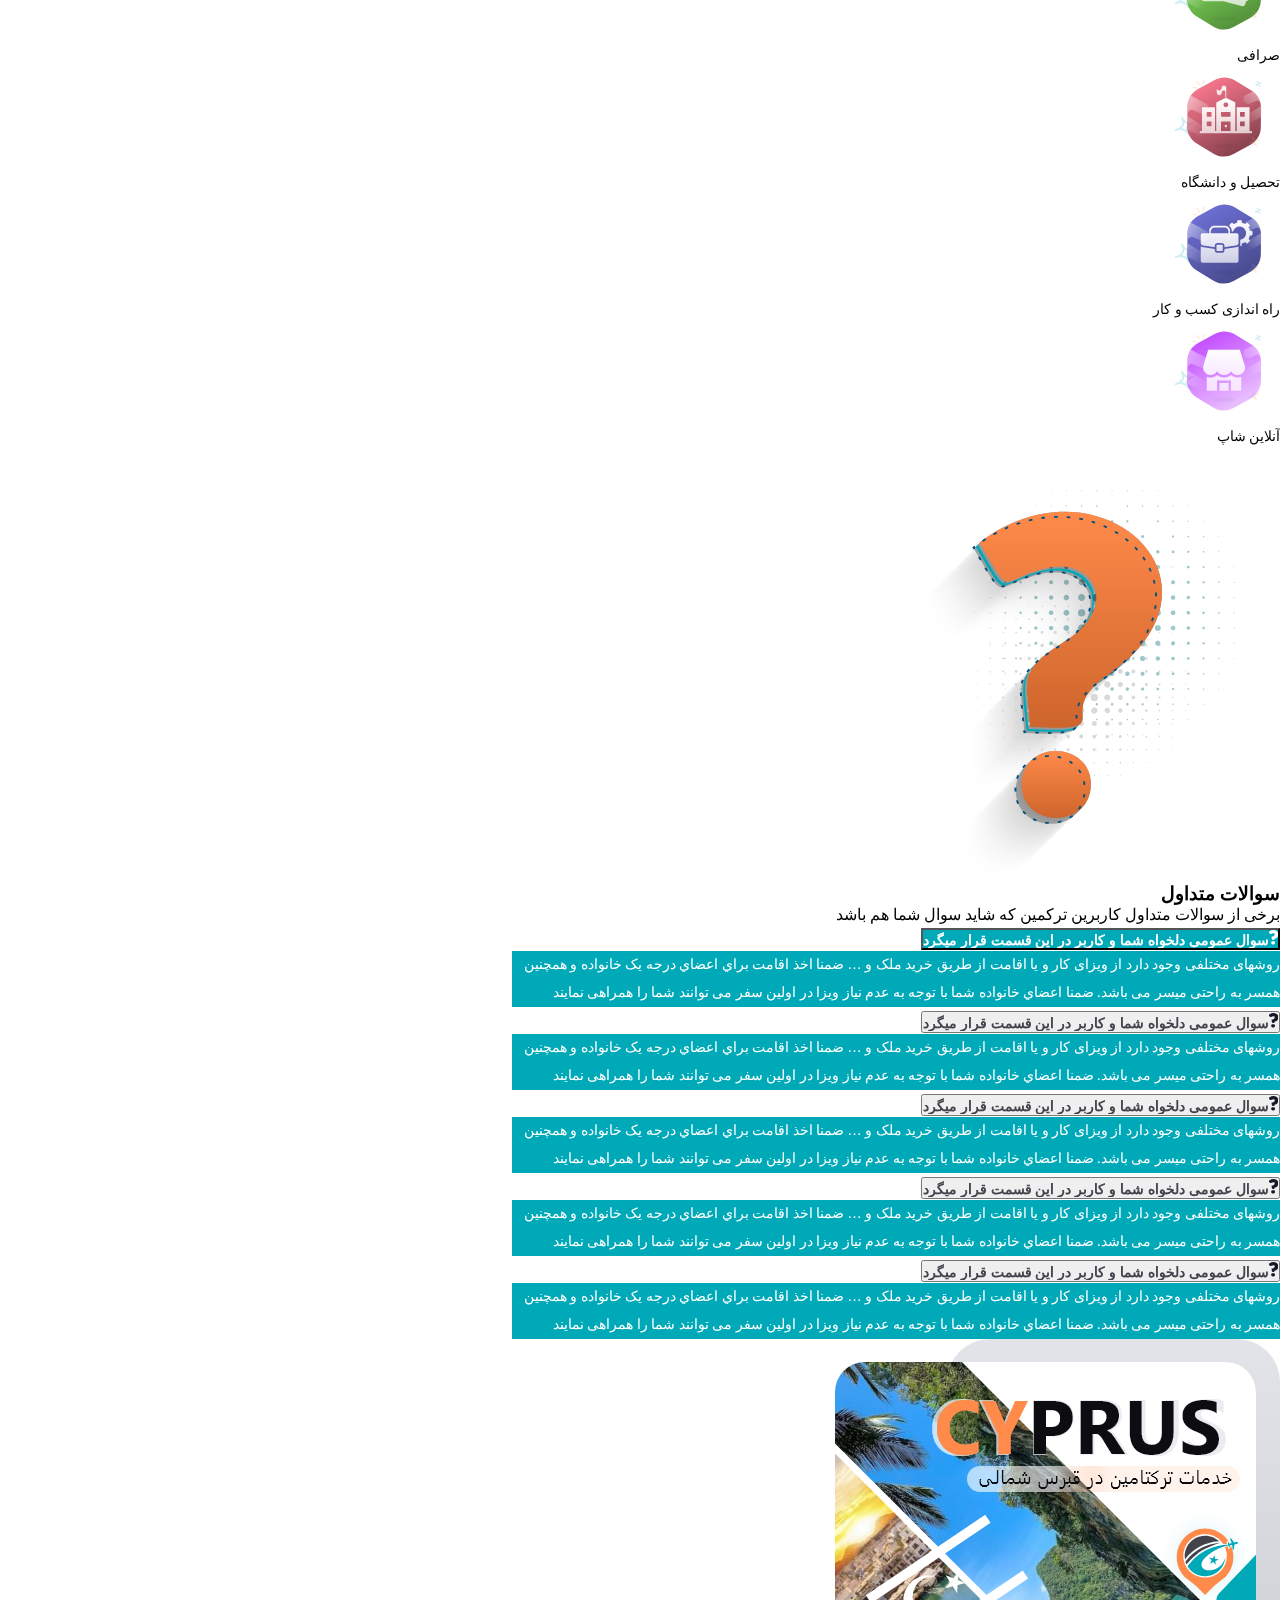
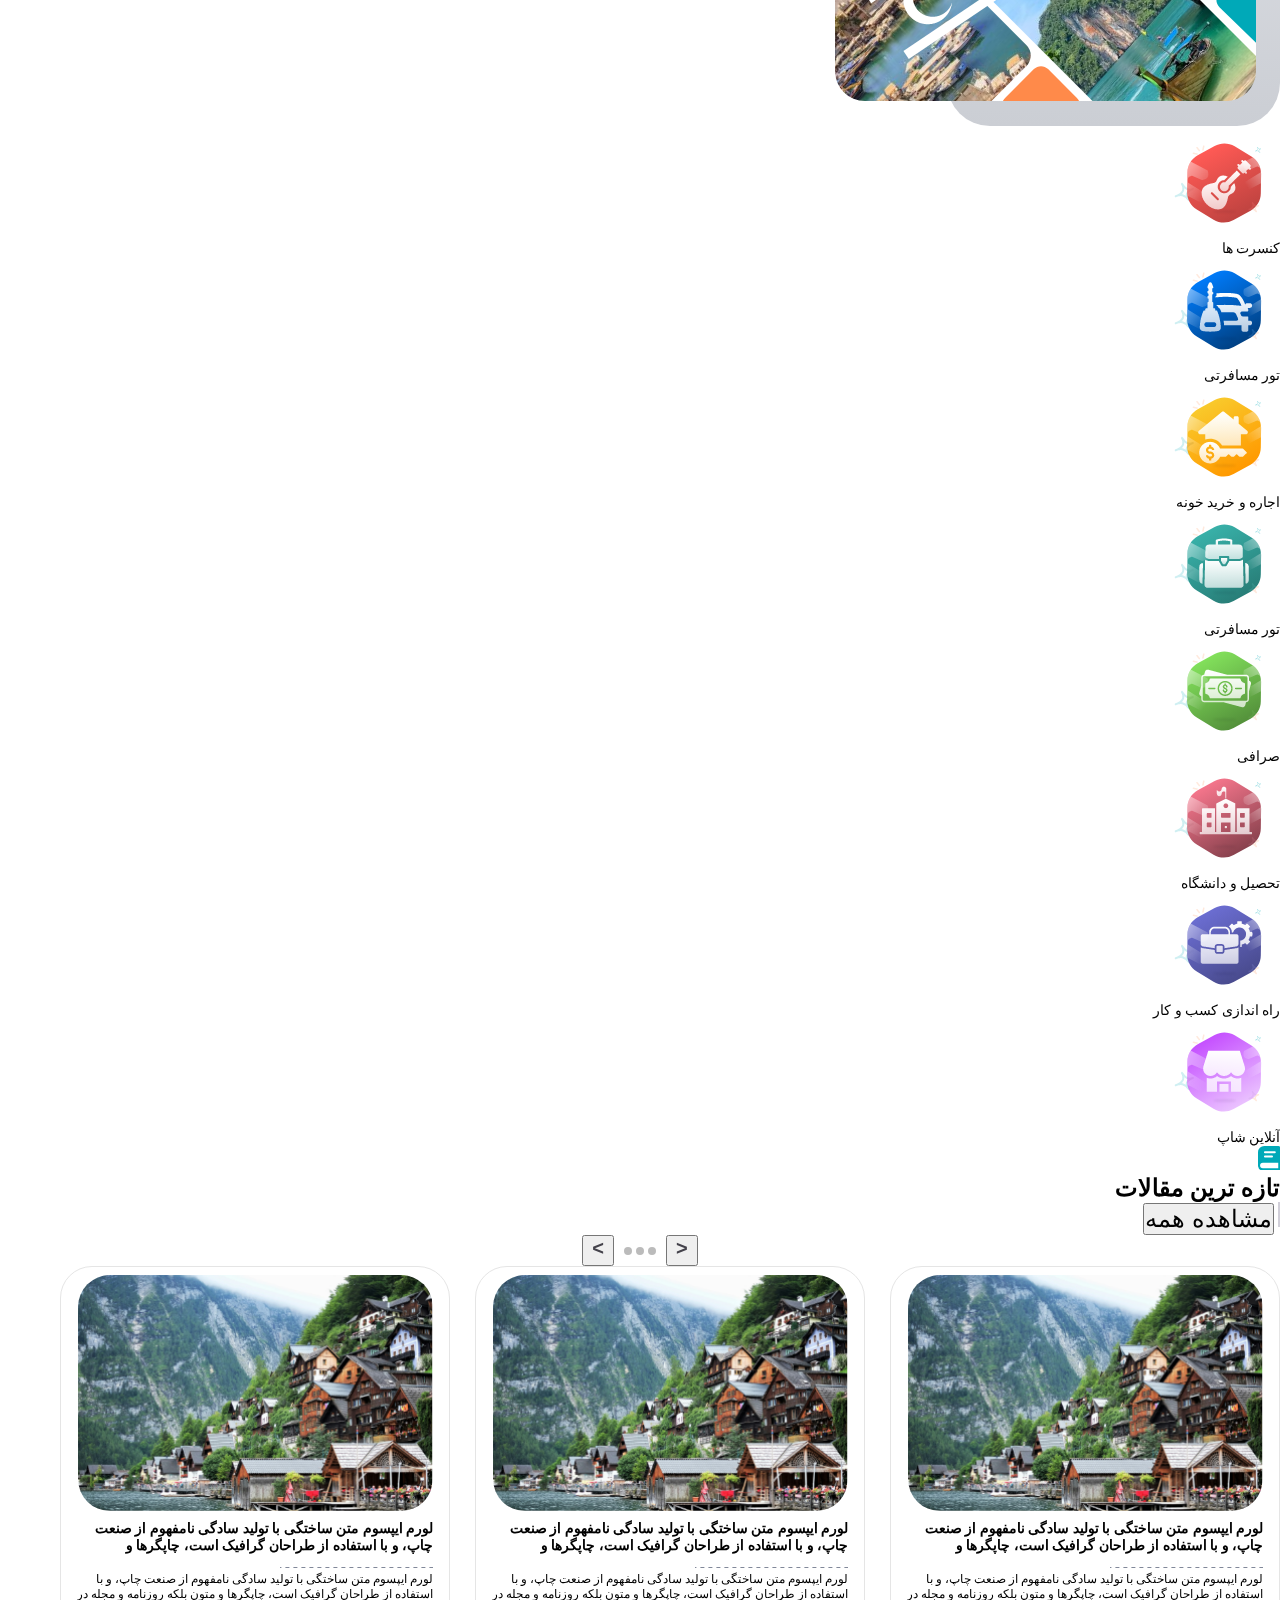
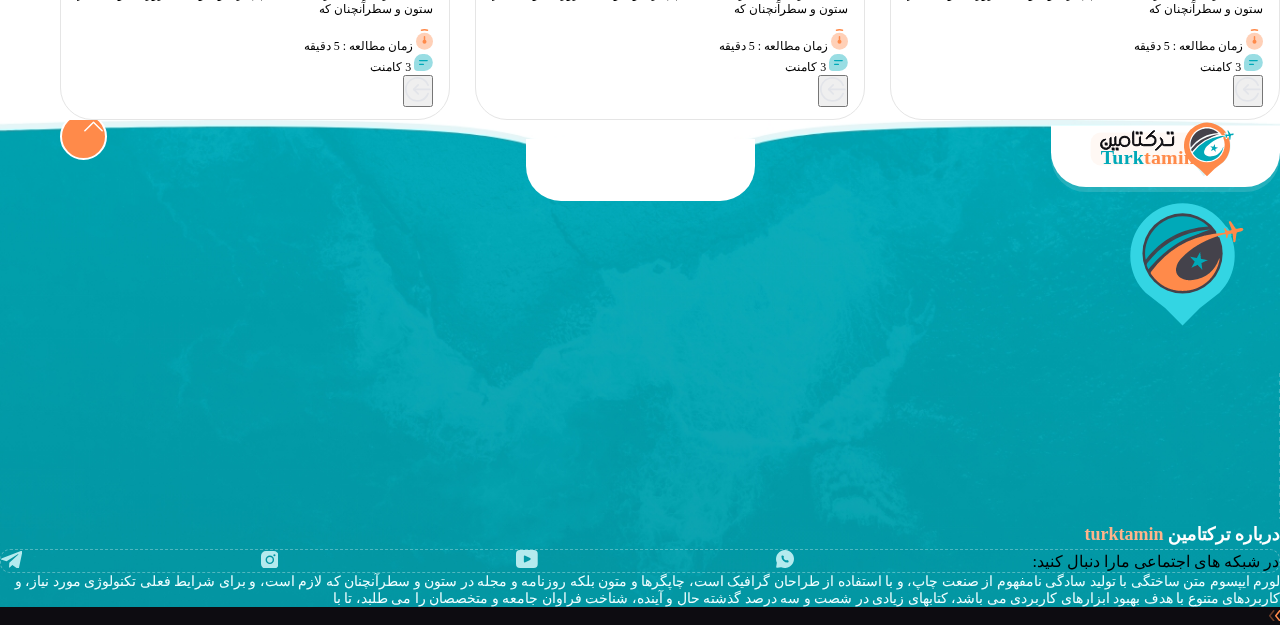
==== commit 133e4cd7: "create animation" ====
--- a/index.html
+++ b/index.html
@@ -1,1944 +1,1608 @@
 <!DOCTYPE html>
 <html lang="fa" dir="rtl">
-  <head>
-    <title>Title</title>
-    <meta charset="utf-8" />
-    <meta
-      name="viewport"
-      content="width=device-width, initial-scale=1, shrink-to-fit=no"
-    />
-    <link
-      href="https://cdn.jsdelivr.net/npm/bootstrap@5.3.2/dist/css/bootstrap.min.css"
-      rel="stylesheet"
-      integrity="sha384-T3c6CoIi6uLrA9TneNEoa7RxnatzjcDSCmG1MXxSR1GAsXEV/Dwwykc2MPK8M2HN"
-      crossorigin="anonymous"
-    />
-    <link rel="stylesheet" href="./assesst/css/index.css" />
-    <script src="https://ajax.googleapis.com/ajax/libs/jquery/3.7.1/jquery.min.js"></script>
-  </head>
-
-  <body>
-    <!-- header............................................................................ -->
-    <header class="header">
-      <div class="navigation d-flex flex-column mt-2">
-        <!--............... search box in desktop................................................... -->
+
+<head>
+  <title>Title</title>
+  <meta charset="utf-8" />
+  <meta name="viewport" content="width=device-width, initial-scale=1, shrink-to-fit=no" />
+  <link href="https://cdn.jsdelivr.net/npm/bootstrap@5.3.2/dist/css/bootstrap.min.css" rel="stylesheet"
+    integrity="sha384-T3c6CoIi6uLrA9TneNEoa7RxnatzjcDSCmG1MXxSR1GAsXEV/Dwwykc2MPK8M2HN" crossorigin="anonymous" />
+  <link rel="stylesheet" href="./assesst/css/index.css" />
+  <script src="https://ajax.googleapis.com/ajax/libs/jquery/3.7.1/jquery.min.js"></script>
+</head>
+
+<body>
+  <!-- header............................................................................ -->
+  <header class="header">
+    <div class="navigation d-flex flex-column mt-2">
+      <!--............... search box in desktop................................................... -->
+      <div class="navbar-top d-none d-md-flex justify-content-between mx-4 my-3">
         <div
-          class="navbar-top d-none d-md-flex justify-content-between mx-4 my-3"
-        >
-          <div
-            class="me-lg-4 search-box bg-white d-flex justify-content-between align-items-center rounded-3 border border-1"
-          >
-            <div class="d-flex align-items-center">
-              <label for="search" class="bg-light labelsearch">
-                <img src="assesst/image/search-2036105.png" alt="search"
-              /></label>
-              <input
-                type="text"
-                id="search"
-                class="search mx-md-4"
-                placeholder="دنبال چه چیزی هستی؟"
-              />
-            </div>
-
-            <button type="button" class="btn btn-primary ms-2 btn-search px-4">
-              جستجو
+          class="me-lg-4 search-box bg-white d-flex justify-content-between align-items-center rounded-3 border border-1">
+          <div class="d-flex align-items-center">
+            <label for="search" class="bg-light labelsearch">
+              <img src="assesst/image/search-2036105.png" alt="search" /></label>
+            <input type="text" id="search" class="search mx-md-4" placeholder="دنبال چه چیزی هستی؟" />
+          </div>
+
+          <button type="button" class="btn btn-primary ms-2 btn-search px-4">
+            جستجو
+          </button>
+        </div>
+
+        <div class="Support d-none d-lg-flex justify-content-center ms-4">
+          <div class="whatsApp items">
+            <p>
+              <span dir="ltr" class="mx-2">
+                <span class="">0930</span>
+                <span class="text-primary"> 825 1420</span>
+              </span>
+              <span>
+                <svg id="Huge-icon_social_bulk_whatsapp" data-name="Huge-icon/social/bulk/whatsapp"
+                  xmlns="http://www.w3.org/2000/svg" width="24" height="24" viewBox="0 0 24 24">
+                  <g id="whatsapp" transform="translate(2 2)">
+                    <path id="Vector"
+                      d="M10,20A9.993,9.993,0,1,0,.936,14.229l-.713,4.4a1,1,0,0,0,1.152,1.146l4.355-.726A9.96,9.96,0,0,0,10,20Z"
+                      fill="#0a8f00" opacity="0.4" />
+                    <path id="Rectangle_61" data-name="Rectangle 61"
+                      d="M8,7.111V6.675a1.325,1.325,0,0,0-.833-1.23L6.7,5.258a1.08,1.08,0,0,0-1.14.215.606.606,0,0,1-.593.2A4.359,4.359,0,0,1,3.333,4.667,4.359,4.359,0,0,1,2.328,3.033a.606.606,0,0,1,.2-.593A1.08,1.08,0,0,0,2.742,1.3L2.555.833A1.325,1.325,0,0,0,1.325,0H.889A.889.889,0,0,0,0,.889,7.111,7.111,0,0,0,7.111,8,.889.889,0,0,0,8,7.111Z"
+                      transform="translate(6 6)" fill="#0a8f00" />
+                  </g>
+                </svg>
+              </span>
+            </p>
+            <p>پشتیبانی واتس آپ</p>
+          </div>
+
+          <div class="phone items">
+            <p dir="ltr">
+              <span>
+                <svg xmlns="http://www.w3.org/2000/svg" width="20.005" height="19.94" viewBox="0 0 20.005 19.94">
+                  <g id="call-svgrepo-com" transform="translate(-1.995 -2)">
+                    <path id="secondary"
+                      d="M17,13a1,1,0,0,1-1-1,4,4,0,0,0-4-4,1,1,0,0,1,0-2,6,6,0,0,1,6,6A1,1,0,0,1,17,13Zm4.93.12A8.32,8.32,0,0,0,22,12,10,10,0,0,0,12,2a8.32,8.32,0,0,0-1.12.07,1.007,1.007,0,1,0,.24,2A8.49,8.49,0,0,1,12,4a8,8,0,0,1,8,8,8.491,8.491,0,0,1-.05.88A1,1,0,0,0,20.82,14h.12a1,1,0,0,0,.99-.88Z"
+                      fill="red" opacity="0.56" />
+                    <path id="primary"
+                      d="M18.18,17.53a3,3,0,0,0-1.5-1.89c-.33-.17-.66-.36-1-.55a3,3,0,0,0-4,.79l-1.26,1.8a18.41,18.41,0,0,1-2.21-1.9,18.41,18.41,0,0,1-1.9-2.21l1.8-1.26a3,3,0,0,0,.79-4,8.47,8.47,0,0,1-.55-1,3,3,0,0,0-4.29-1.1l-1,.62a2.15,2.15,0,0,0-1,2.38,14.48,14.48,0,0,0,2,4.63h0a19.15,19.15,0,0,0,2.71,3.33,19.15,19.15,0,0,0,3.33,2.71h0a14.48,14.48,0,0,0,4.63,2,2.29,2.29,0,0,0,.51.06,2.21,2.21,0,0,0,1.86-1.12l.62-.95A3,3,0,0,0,18.18,17.53Z"
+                      fill="#44424b" />
+                  </g>
+                </svg>
+              </span>
+              <span>
+                <span>0930</span>
+                <span class="text-primary">0221020</span>
+              </span>
+            </p>
+            <p>پشتیبانی تلفنی</p>
+          </div>
+
+          <div class="iconsSocialMedia">
+            <div class="instageram bg-white">
+              <a href="">
+                <svg xmlns="http://www.w3.org/2000/svg" width="17.667" height="17.667" viewBox="0 0 17.667 17.667">
+                  <path id="instagram_logo_icon_173753"
+                    d="M39.66,36.833a2.827,2.827,0,1,1-2.827-2.827A2.827,2.827,0,0,1,39.66,36.833Zm6.007-3.887V40.72a4.952,4.952,0,0,1-4.947,4.947H32.947A4.952,4.952,0,0,1,28,40.72V32.947A4.952,4.952,0,0,1,32.947,28H40.72A4.952,4.952,0,0,1,45.667,32.947Zm-4.593,3.887a4.24,4.24,0,1,0-4.24,4.24A4.24,4.24,0,0,0,41.074,36.833Zm1.413-4.593a1.06,1.06,0,1,0-1.06,1.06A1.06,1.06,0,0,0,42.487,32.24Z"
+                    transform="translate(-28 -28)" fill="#757884" />
+                </svg>
+              </a>
+            </div>
+
+            <div class="youtube bg-white">
+              <a href="">
+                <svg id="Huge-icon_social_solid_youtube" data-name="Huge-icon/social/solid/youtube"
+                  xmlns="http://www.w3.org/2000/svg" width="21.72" height="18" viewBox="0 0 21.72 18">
+                  <g id="youtube">
+                    <path id="combo_shape" data-name="combo shape"
+                      d="M4,0A4,4,0,0,0,0,4V14a4,4,0,0,0,4,4H17.72a4,4,0,0,0,4-4V4a4,4,0,0,0-4-4ZM14.071,8.106,9.307,5.724a1,1,0,0,0-1.447.894v4.764a1,1,0,0,0,1.447.894l4.764-2.382A1,1,0,0,0,14.071,8.106Z"
+                      fill="#00a9b8" fill-rule="evenodd" />
+                  </g>
+                </svg>
+              </a>
+            </div>
+
+            <div class="telegram bg-white">
+              <a href="">
+                <svg xmlns="http://www.w3.org/2000/svg" width="21.251" height="17.71" viewBox="0 0 21.251 17.71">
+                  <path id="_2111708" data-name="2111708"
+                    d="M8.339,13.672l-.352,4.945a1.229,1.229,0,0,0,.982-.476l2.358-2.254,4.886,3.578c.9.5,1.527.236,1.769-.824L21.19,3.612h0c.284-1.325-.479-1.843-1.352-1.518L.986,9.311c-1.287.5-1.267,1.217-.219,1.542l4.82,1.5,11.2-7.005c.527-.349,1.006-.156.612.193Z"
+                    transform="translate(0 -2)" fill="#757884" />
+                </svg>
+              </a>
+            </div>
+          </div>
+        </div>
+      </div>
+      <!--.......................... navigation...................................... -->
+      <nav class="navbar navbar-expand-md border mt-4">
+        <div class="container-fluid">
+          <!-- brand................................ -->
+          <a class="navbar-brand" href="/index.html">
+            <img src="assesst/image/لوگو-2.png" alt="logo" class="d-none d-md-block img-fluid" />
+            <img src="assesst/image/لوگو.png" alt="logoPhone" class="d-md-none d-block" />
+          </a>
+          <div class="d-flex align-items-center gap-3">
+            <button type="button" class="navbar-toggler profilePhone" onclick="dropdownProfile()">
+              <img src="assesst/image/ax.png" alt="axProfile" />
             </button>
-          </div>
-
-          <div class="Support d-none d-lg-flex justify-content-center ms-4">
-            <div class="whatsApp items">
-              <p>
-                <span dir="ltr" class="mx-2">
-                  <span class="">0930</span>
-                  <span class="text-primary"> 825 1420</span>
-                </span>
-                <span>
-                  <svg
-                    id="Huge-icon_social_bulk_whatsapp"
-                    data-name="Huge-icon/social/bulk/whatsapp"
-                    xmlns="http://www.w3.org/2000/svg"
-                    width="24"
-                    height="24"
-                    viewBox="0 0 24 24"
-                  >
-                    <g id="whatsapp" transform="translate(2 2)">
-                      <path
-                        id="Vector"
-                        d="M10,20A9.993,9.993,0,1,0,.936,14.229l-.713,4.4a1,1,0,0,0,1.152,1.146l4.355-.726A9.96,9.96,0,0,0,10,20Z"
-                        fill="#0a8f00"
-                        opacity="0.4"
-                      />
-                      <path
-                        id="Rectangle_61"
-                        data-name="Rectangle 61"
-                        d="M8,7.111V6.675a1.325,1.325,0,0,0-.833-1.23L6.7,5.258a1.08,1.08,0,0,0-1.14.215.606.606,0,0,1-.593.2A4.359,4.359,0,0,1,3.333,4.667,4.359,4.359,0,0,1,2.328,3.033a.606.606,0,0,1,.2-.593A1.08,1.08,0,0,0,2.742,1.3L2.555.833A1.325,1.325,0,0,0,1.325,0H.889A.889.889,0,0,0,0,.889,7.111,7.111,0,0,0,7.111,8,.889.889,0,0,0,8,7.111Z"
-                        transform="translate(6 6)"
-                        fill="#0a8f00"
-                      />
-                    </g>
-                  </svg>
-                </span>
-              </p>
-              <p>پشتیبانی واتس آپ</p>
-            </div>
-
-            <div class="phone items">
-              <p dir="ltr">
-                <span>
-                  <svg
-                    xmlns="http://www.w3.org/2000/svg"
-                    width="20.005"
-                    height="19.94"
-                    viewBox="0 0 20.005 19.94"
-                  >
-                    <g id="call-svgrepo-com" transform="translate(-1.995 -2)">
-                      <path
-                        id="secondary"
-                        d="M17,13a1,1,0,0,1-1-1,4,4,0,0,0-4-4,1,1,0,0,1,0-2,6,6,0,0,1,6,6A1,1,0,0,1,17,13Zm4.93.12A8.32,8.32,0,0,0,22,12,10,10,0,0,0,12,2a8.32,8.32,0,0,0-1.12.07,1.007,1.007,0,1,0,.24,2A8.49,8.49,0,0,1,12,4a8,8,0,0,1,8,8,8.491,8.491,0,0,1-.05.88A1,1,0,0,0,20.82,14h.12a1,1,0,0,0,.99-.88Z"
-                        fill="red"
-                        opacity="0.56"
-                      />
-                      <path
-                        id="primary"
-                        d="M18.18,17.53a3,3,0,0,0-1.5-1.89c-.33-.17-.66-.36-1-.55a3,3,0,0,0-4,.79l-1.26,1.8a18.41,18.41,0,0,1-2.21-1.9,18.41,18.41,0,0,1-1.9-2.21l1.8-1.26a3,3,0,0,0,.79-4,8.47,8.47,0,0,1-.55-1,3,3,0,0,0-4.29-1.1l-1,.62a2.15,2.15,0,0,0-1,2.38,14.48,14.48,0,0,0,2,4.63h0a19.15,19.15,0,0,0,2.71,3.33,19.15,19.15,0,0,0,3.33,2.71h0a14.48,14.48,0,0,0,4.63,2,2.29,2.29,0,0,0,.51.06,2.21,2.21,0,0,0,1.86-1.12l.62-.95A3,3,0,0,0,18.18,17.53Z"
-                        fill="#44424b"
-                      />
-                    </g>
-                  </svg>
-                </span>
-                <span>
-                  <span>0930</span>
-                  <span class="text-primary">0221020</span>
-                </span>
-              </p>
-              <p>پشتیبانی تلفنی</p>
-            </div>
-
-            <div class="iconsSocialMedia">
-              <div class="instageram bg-white">
-                <a href="">
-                  <svg
-                    xmlns="http://www.w3.org/2000/svg"
-                    width="17.667"
-                    height="17.667"
-                    viewBox="0 0 17.667 17.667"
-                  >
-                    <path
-                      id="instagram_logo_icon_173753"
-                      d="M39.66,36.833a2.827,2.827,0,1,1-2.827-2.827A2.827,2.827,0,0,1,39.66,36.833Zm6.007-3.887V40.72a4.952,4.952,0,0,1-4.947,4.947H32.947A4.952,4.952,0,0,1,28,40.72V32.947A4.952,4.952,0,0,1,32.947,28H40.72A4.952,4.952,0,0,1,45.667,32.947Zm-4.593,3.887a4.24,4.24,0,1,0-4.24,4.24A4.24,4.24,0,0,0,41.074,36.833Zm1.413-4.593a1.06,1.06,0,1,0-1.06,1.06A1.06,1.06,0,0,0,42.487,32.24Z"
-                      transform="translate(-28 -28)"
-                      fill="#757884"
-                    />
-                  </svg>
+            <button class="navbar-toggler" type="button" data-bs-toggle="offcanvas" data-bs-target="#offcanvasNavbar"
+              aria-controls="offcanvasNavbar">
+              <img src="assesst/image/Huge-icon-interface-bulk-apps.png" alt="togglerMeno" />
+            </button>
+          </div>
+          <!-- navigation Offcanvas............................. -->
+          <div class="offcanvas offcanvas-end w-100" tabindex="-1" id="offcanvasNavbar"
+            aria-labelledby="offcanvasNavbarLabel">
+            <div class="offcanvas-header">
+              <div class="title">
+                <a class="offcanvas-title" id="offcanvasNavbarLabel" href="/index.html">
+                  <img src="assesst/image/لوگو.png" alt="logoPhone" />
+                </a>
+
+                <button type="button" class="btn-close" data-bs-dismiss="offcanvas" aria-label="Close"></button>
+              </div>
+              <div
+                class="me-lg-4 search-box bg-white d-md-none d-flex justify-content-between align-items-center rounded-3 border border-1">
+                <div class="d-flex align-items-center">
+                  <label for="search" class="bg-light labelsearch">
+                    <img src="assesst/image/search-2036105.png" alt="search" /></label>
+                  <input type="text" id="search" class="search mx-md-4" placeholder="دنبال چه چیزی هستی؟" />
+                </div>
+
+                <button type="button" class="btn btn-primary ms-2 btn-search px-4">
+                  جستجو
+                </button>
+              </div>
+            </div>
+            <div class="offcanvas-body align-items-center">
+              <!-- navbar............................. -->
+              <ul class="navbar-nav flex-grow-1 pe-xl-3 pe-0">
+                <li class="nav-item me-xl-3 me-1">
+                  <a class="nav-link fw-semibold" href="#">
+                    <img src="assesst/image/Huge-icon-interface-solid-home 04.png" alt="home"
+                      class="mb-1 d-none d-xl-inline img-fluid" />
+                    <span>صفحه اصلی</span>
+                  </a>
+                </li>
+
+                <li class="nav-item dropdown overflow-hidden turkey" onmouseenter="dropdownTurkey()"
+                  onmouseleave="dropdownTurkey()" onclick="handlerMenuTurkey()">
+                  <a class="nav-link fw-semibold" data-bs-toggle="dropdown" href="#">
+                    <span>خدمات ما در ترکیه</span>
+                    <img src="assesst/image/57056.png" id="turkey" />
+                  </a>
+                  <ul class="dropdown-menu border-0">
+                    <li>
+                      <div class="d-flex justify-content-between">
+                        <a class="dropdown-item" href="#">دسته بندی انتخاب</a>
+                        <span><img src="assesst/image/login-svgrepo-com.png" alt="" class="before" />
+                          <img src="assesst/image/login-svgrepo-comm.png" alt="" class="after d-none mx-2" />
+                        </span>
+                      </div>
+                    </li>
+                    <li>
+                      <div class="d-flex justify-content-between">
+                        <a class="dropdown-item" href="#">دسته بندی انتخاب</a>
+                        <span><img src="assesst/image/login-svgrepo-com.png" alt="" class="before" />
+                          <img src="assesst/image/login-svgrepo-comm.png" alt="" class="after d-none" />
+                        </span>
+                      </div>
+                    </li>
+                    <li>
+                      <div class="d-flex justify-content-between">
+                        <a class="dropdown-item" href="#">دسته بندی انتخاب</a>
+                        <span><img src="assesst/image/login-svgrepo-com.png" alt="" class="before" />
+                          <img src="assesst/image/login-svgrepo-comm.png" alt="" class="after d-none" />
+                        </span>
+                      </div>
+                    </li>
+                    <li>
+                      <div class="d-flex justify-content-between">
+                        <a class="dropdown-item" href="#">دسته بندی انتخاب</a>
+                        <span><img src="assesst/image/login-svgrepo-com.png" alt="" class="before" />
+                          <img src="assesst/image/login-svgrepo-comm.png" alt="" class="after d-none" />
+                        </span>
+                      </div>
+                    </li>
+                    <li>
+                      <div class="d-flex justify-content-between">
+                        <a class="dropdown-item" href="#">دسته بندی انتخاب</a>
+                        <span><img src="assesst/image/login-svgrepo-com.png" alt="" class="before" />
+                          <img src="assesst/image/login-svgrepo-comm.png" alt="" class="after d-none" />
+                        </span>
+                      </div>
+                    </li>
+                  </ul>
+                </li>
+
+                <li class="nav-item dropdown overflow-hidden Cyprus" onmouseenter="dropdownCyprus()"
+                  onmouseleave="dropdownCyprus()" onclick="handlerMenuCyprus()">
+                  <a class="nav-link fw-semibold" data-bs-toggle="dropdown" href="#">
+                    <span>خدمات ما در قبرس</span>
+                    <img src="assesst/image/57056.png" id="cyprus" />
+                  </a>
+                  <ul class="dropdown-menu border-0">
+                    <li>
+                      <div class="d-flex justify-content-between">
+                        <a class="dropdown-item" href="#">دسته بندی انتخاب</a>
+                        <span><img src="assesst/image/login-svgrepo-com.png" alt="" class="before" />
+                          <img src="assesst/image/login-svgrepo-comm.png" alt="" class="after d-none" />
+                        </span>
+                      </div>
+                    </li>
+                    <li>
+                      <div class="d-flex justify-content-between">
+                        <a class="dropdown-item" href="#">دسته بندی انتخاب</a>
+                        <span><img src="assesst/image/login-svgrepo-com.png" alt="" class="before" />
+                          <img src="assesst/image/login-svgrepo-comm.png" alt="" class="after d-none" />
+                        </span>
+                      </div>
+                    </li>
+                    <li>
+                      <div class="d-flex justify-content-between">
+                        <a class="dropdown-item" href="#">دسته بندی انتخاب</a>
+                        <span><img src="assesst/image/login-svgrepo-com.png" alt="" class="before" />
+                          <img src="assesst/image/login-svgrepo-comm.png" alt="" class="after d-none" />
+                        </span>
+                      </div>
+                    </li>
+                    <li>
+                      <div class="d-flex justify-content-between">
+                        <a class="dropdown-item" href="#">دسته بندی انتخاب</a>
+                        <span><img src="assesst/image/login-svgrepo-com.png" alt="" class="before" />
+                          <img src="assesst/image/login-svgrepo-comm.png" alt="" class="after d-none" />
+                        </span>
+                      </div>
+                    </li>
+                    <li>
+                      <div class="d-flex justify-content-between">
+                        <a class="dropdown-item" href="#">دسته بندی انتخاب</a>
+                        <span><img src="assesst/image/login-svgrepo-com.png" alt="" class="before" />
+                          <img src="assesst/image/login-svgrepo-comm.png" alt="" class="after d-none" />
+                        </span>
+                      </div>
+                    </li>
+                  </ul>
+                </li>
+
+                <li class="nav-item">
+                  <a class="nav-link fw-semibold" href="#">وبلاگ</a>
+                </li>
+
+                <li class="nav-item">
+                  <a class="nav-link fw-semibold" href="#">درباره ما</a>
+                </li>
+
+                <li class="nav-item">
+                  <a class="nav-link fw-semibold" href="#">تماس با ما</a>
+                </li>
+              </ul>
+              <div class="Support d-md-none d-flex justify-content-around border fs-3 mt-3 bg-light rounded-2">
+                <div class="whatsApp items">
+                  <p>
+                    <span dir="ltr" class="mx-2">
+                      <span class="">0930</span>
+                      <span class="text-primary"> 825 1420</span>
+                    </span>
+                    <span>
+                      <svg id="Huge-icon_social_bulk_whatsapp" data-name="Huge-icon/social/bulk/whatsapp"
+                        xmlns="http://www.w3.org/2000/svg" width="34" height="34" viewBox="0 0 24 24">
+                        <g id="whatsapp" transform="translate(2 2)">
+                          <path id="Vector"
+                            d="M10,20A9.993,9.993,0,1,0,.936,14.229l-.713,4.4a1,1,0,0,0,1.152,1.146l4.355-.726A9.96,9.96,0,0,0,10,20Z"
+                            fill="#0a8f00" opacity="0.4" />
+                          <path id="Rectangle_61" data-name="Rectangle 61"
+                            d="M8,7.111V6.675a1.325,1.325,0,0,0-.833-1.23L6.7,5.258a1.08,1.08,0,0,0-1.14.215.606.606,0,0,1-.593.2A4.359,4.359,0,0,1,3.333,4.667,4.359,4.359,0,0,1,2.328,3.033a.606.606,0,0,1,.2-.593A1.08,1.08,0,0,0,2.742,1.3L2.555.833A1.325,1.325,0,0,0,1.325,0H.889A.889.889,0,0,0,0,.889,7.111,7.111,0,0,0,7.111,8,.889.889,0,0,0,8,7.111Z"
+                            transform="translate(6 6)" fill="#0a8f00" />
+                        </g>
+                      </svg>
+                    </span>
+                  </p>
+                  <p>پشتیبانی واتس آپ</p>
+                </div>
+
+                <div class="phone items">
+                  <p dir="ltr">
+                    <span>
+                      <svg xmlns="http://www.w3.org/2000/svg" width="34" height="34" viewBox="0 0 20.005 19.94">
+                        <g id="call-svgrepo-com" transform="translate(-1.995 -2)">
+                          <path id="secondary"
+                            d="M17,13a1,1,0,0,1-1-1,4,4,0,0,0-4-4,1,1,0,0,1,0-2,6,6,0,0,1,6,6A1,1,0,0,1,17,13Zm4.93.12A8.32,8.32,0,0,0,22,12,10,10,0,0,0,12,2a8.32,8.32,0,0,0-1.12.07,1.007,1.007,0,1,0,.24,2A8.49,8.49,0,0,1,12,4a8,8,0,0,1,8,8,8.491,8.491,0,0,1-.05.88A1,1,0,0,0,20.82,14h.12a1,1,0,0,0,.99-.88Z"
+                            fill="red" opacity="0.56" />
+                          <path id="primary"
+                            d="M18.18,17.53a3,3,0,0,0-1.5-1.89c-.33-.17-.66-.36-1-.55a3,3,0,0,0-4,.79l-1.26,1.8a18.41,18.41,0,0,1-2.21-1.9,18.41,18.41,0,0,1-1.9-2.21l1.8-1.26a3,3,0,0,0,.79-4,8.47,8.47,0,0,1-.55-1,3,3,0,0,0-4.29-1.1l-1,.62a2.15,2.15,0,0,0-1,2.38,14.48,14.48,0,0,0,2,4.63h0a19.15,19.15,0,0,0,2.71,3.33,19.15,19.15,0,0,0,3.33,2.71h0a14.48,14.48,0,0,0,4.63,2,2.29,2.29,0,0,0,.51.06,2.21,2.21,0,0,0,1.86-1.12l.62-.95A3,3,0,0,0,18.18,17.53Z"
+                            fill="#44424b" />
+                        </g>
+                      </svg>
+                    </span>
+                    <span>
+                      <span>0930</span>
+                      <span class="text-primary">0221020</span>
+                    </span>
+                  </p>
+                  <p>پشتیبانی تلفنی</p>
+                </div>
+              </div>
+              <!-- profile.......................... -->
+              <div class="profile d-none d-md-flex flew-nowrap align-items-center" onclick="dropdownProfile()">
+                <img src="assesst/image/afbea0598809b3d81e27b1eed66d2a12.png" alt="imgProfile" class="mt-2 img-fluid" />
+                <a href="#" class="dropdown-toggle ms-lg-3 ms-0">
+                  پروفایل من
                 </a>
               </div>
-
-              <div class="youtube bg-white">
-                <a href="">
-                  <svg
-                    id="Huge-icon_social_solid_youtube"
-                    data-name="Huge-icon/social/solid/youtube"
-                    xmlns="http://www.w3.org/2000/svg"
-                    width="21.72"
-                    height="18"
-                    viewBox="0 0 21.72 18"
-                  >
-                    <g id="youtube">
-                      <path
-                        id="combo_shape"
-                        data-name="combo shape"
-                        d="M4,0A4,4,0,0,0,0,4V14a4,4,0,0,0,4,4H17.72a4,4,0,0,0,4-4V4a4,4,0,0,0-4-4ZM14.071,8.106,9.307,5.724a1,1,0,0,0-1.447.894v4.764a1,1,0,0,0,1.447.894l4.764-2.382A1,1,0,0,0,14.071,8.106Z"
-                        fill="#00a9b8"
-                        fill-rule="evenodd"
-                      />
-                    </g>
-                  </svg>
-                </a>
-              </div>
-
-              <div class="telegram bg-white">
-                <a href="">
-                  <svg
-                    xmlns="http://www.w3.org/2000/svg"
-                    width="21.251"
-                    height="17.71"
-                    viewBox="0 0 21.251 17.71"
-                  >
-                    <path
-                      id="_2111708"
-                      data-name="2111708"
-                      d="M8.339,13.672l-.352,4.945a1.229,1.229,0,0,0,.982-.476l2.358-2.254,4.886,3.578c.9.5,1.527.236,1.769-.824L21.19,3.612h0c.284-1.325-.479-1.843-1.352-1.518L.986,9.311c-1.287.5-1.267,1.217-.219,1.542l4.82,1.5,11.2-7.005c.527-.349,1.006-.156.612.193Z"
-                      transform="translate(0 -2)"
-                      fill="#757884"
-                    />
-                  </svg>
-                </a>
-              </div>
-            </div>
-          </div>
-        </div>
-        <!--.......................... navigation...................................... -->
-        <nav class="navbar navbar-expand-md border mt-4">
-          <div class="container-fluid">
-            <!-- brand................................ -->
-            <a class="navbar-brand" href="/index.html">
-              <img
-                src="assesst/image/لوگو-2.png"
-                alt="logo"
-                class="d-none d-md-block img-fluid"
-              />
-              <img
-                src="assesst/image/لوگو.png"
-                alt="logoPhone"
-                class="d-md-none d-block"
-              />
-            </a>
-            <div class="d-flex align-items-center gap-3">
-              <button
-                type="button"
-                class="navbar-toggler profilePhone"
-                onclick="dropdownProfile()"
-              >
-                <img src="assesst/image/ax.png" alt="axProfile" />
-              </button>
-              <button
-                class="navbar-toggler"
-                type="button"
-                data-bs-toggle="offcanvas"
-                data-bs-target="#offcanvasNavbar"
-                aria-controls="offcanvasNavbar"
-              >
-                <img
-                  src="assesst/image/Huge-icon-interface-bulk-apps.png"
-                  alt="togglerMeno"
-                />
-              </button>
-            </div>
-            <!-- navigation Offcanvas............................. -->
-            <div
-              class="offcanvas offcanvas-end w-100"
-              tabindex="-1"
-              id="offcanvasNavbar"
-              aria-labelledby="offcanvasNavbarLabel"
-            >
-              <div class="offcanvas-header">
-                <div class="title">
-                  <a
-                    class="offcanvas-title"
-                    id="offcanvasNavbarLabel"
-                    href="/index.html"
-                  >
-                    <img src="assesst/image/لوگو.png" alt="logoPhone" />
-                  </a>
-
-                  <button
-                    type="button"
-                    class="btn-close"
-                    data-bs-dismiss="offcanvas"
-                    aria-label="Close"
-                  ></button>
-                </div>
-                <div
-                  class="me-lg-4 search-box bg-white d-md-none d-flex justify-content-between align-items-center rounded-3 border border-1"
-                >
-                  <div class="d-flex align-items-center">
-                    <label for="search" class="bg-light labelsearch">
-                      <img src="assesst/image/search-2036105.png" alt="search"
-                    /></label>
-                    <input
-                      type="text"
-                      id="search"
-                      class="search mx-md-4"
-                      placeholder="دنبال چه چیزی هستی؟"
-                    />
-                  </div>
-
-                  <button
-                    type="button"
-                    class="btn btn-primary ms-2 btn-search px-4"
-                  >
-                    جستجو
-                  </button>
-                </div>
-              </div>
-              <div class="offcanvas-body align-items-center">
-                <!-- navbar............................. -->
-                <ul class="navbar-nav flex-grow-1 pe-xl-3 pe-0">
-                  <li class="nav-item me-xl-3 me-1">
-                    <a class="nav-link fw-semibold" href="#">
-                      <img
-                        src="assesst/image/Huge-icon-interface-solid-home 04.png"
-                        alt="home"
-                        class="mb-1 d-none d-xl-inline img-fluid"
-                      />
-                      <span>صفحه اصلی</span>
-                    </a>
-                  </li>
-
-                  <li
-                    class="nav-item dropdown overflow-hidden turkey"
-                    onmouseenter="dropdownTurkey()"
-                    onmouseleave="dropdownTurkey()"
-                    onclick="handlerMenuTurkey()"
-                  >
-                    <a
-                      class="nav-link fw-semibold"
-                      data-bs-toggle="dropdown"
-                      href="#"
-                    >
-                      <span>خدمات ما در ترکیه</span>
-                      <img src="assesst/image/57056.png" id="turkey" />
-                    </a>
-                    <ul class="dropdown-menu border-0">
-                      <li>
-                        <div class="d-flex justify-content-between">
-                          <a class="dropdown-item" href="#">دسته بندی انتخاب</a>
-                          <span
-                            ><img
-                              src="assesst/image/login-svgrepo-com.png"
-                              alt=""
-                              class="before"
-                            />
-                            <img
-                              src="assesst/image/login-svgrepo-comm.png"
-                              alt=""
-                              class="after d-none mx-2"
-                            />
-                          </span>
-                        </div>
-                      </li>
-                      <li>
-                        <div class="d-flex justify-content-between">
-                          <a class="dropdown-item" href="#">دسته بندی انتخاب</a>
-                          <span
-                            ><img
-                              src="assesst/image/login-svgrepo-com.png"
-                              alt=""
-                              class="before"
-                            />
-                            <img
-                              src="assesst/image/login-svgrepo-comm.png"
-                              alt=""
-                              class="after d-none"
-                            />
-                          </span>
-                        </div>
-                      </li>
-                      <li>
-                        <div class="d-flex justify-content-between">
-                          <a class="dropdown-item" href="#">دسته بندی انتخاب</a>
-                          <span
-                            ><img
-                              src="assesst/image/login-svgrepo-com.png"
-                              alt=""
-                              class="before"
-                            />
-                            <img
-                              src="assesst/image/login-svgrepo-comm.png"
-                              alt=""
-                              class="after d-none"
-                            />
-                          </span>
-                        </div>
-                      </li>
-                      <li>
-                        <div class="d-flex justify-content-between">
-                          <a class="dropdown-item" href="#">دسته بندی انتخاب</a>
-                          <span
-                            ><img
-                              src="assesst/image/login-svgrepo-com.png"
-                              alt=""
-                              class="before"
-                            />
-                            <img
-                              src="assesst/image/login-svgrepo-comm.png"
-                              alt=""
-                              class="after d-none"
-                            />
-                          </span>
-                        </div>
-                      </li>
-                      <li>
-                        <div class="d-flex justify-content-between">
-                          <a class="dropdown-item" href="#">دسته بندی انتخاب</a>
-                          <span
-                            ><img
-                              src="assesst/image/login-svgrepo-com.png"
-                              alt=""
-                              class="before"
-                            />
-                            <img
-                              src="assesst/image/login-svgrepo-comm.png"
-                              alt=""
-                              class="after d-none"
-                            />
-                          </span>
-                        </div>
-                      </li>
-                    </ul>
-                  </li>
-
-                  <li
-                    class="nav-item dropdown overflow-hidden Cyprus"
-                    onmouseenter="dropdownCyprus()"
-                    onmouseleave="dropdownCyprus()"
-                    onclick="handlerMenuCyprus()"
-                  >
-                    <a
-                      class="nav-link fw-semibold"
-                      data-bs-toggle="dropdown"
-                      href="#"
-                    >
-                      <span>خدمات ما در قبرس</span>
-                      <img src="assesst/image/57056.png" id="cyprus" />
-                    </a>
-                    <ul class="dropdown-menu border-0">
-                      <li>
-                        <div class="d-flex justify-content-between">
-                          <a class="dropdown-item" href="#">دسته بندی انتخاب</a>
-                          <span
-                            ><img
-                              src="assesst/image/login-svgrepo-com.png"
-                              alt=""
-                              class="before"
-                            />
-                            <img
-                              src="assesst/image/login-svgrepo-comm.png"
-                              alt=""
-                              class="after d-none"
-                            />
-                          </span>
-                        </div>
-                      </li>
-                      <li>
-                        <div class="d-flex justify-content-between">
-                          <a class="dropdown-item" href="#">دسته بندی انتخاب</a>
-                          <span
-                            ><img
-                              src="assesst/image/login-svgrepo-com.png"
-                              alt=""
-                              class="before"
-                            />
-                            <img
-                              src="assesst/image/login-svgrepo-comm.png"
-                              alt=""
-                              class="after d-none"
-                            />
-                          </span>
-                        </div>
-                      </li>
-                      <li>
-                        <div class="d-flex justify-content-between">
-                          <a class="dropdown-item" href="#">دسته بندی انتخاب</a>
-                          <span
-                            ><img
-                              src="assesst/image/login-svgrepo-com.png"
-                              alt=""
-                              class="before"
-                            />
-                            <img
-                              src="assesst/image/login-svgrepo-comm.png"
-                              alt=""
-                              class="after d-none"
-                            />
-                          </span>
-                        </div>
-                      </li>
-                      <li>
-                        <div class="d-flex justify-content-between">
-                          <a class="dropdown-item" href="#">دسته بندی انتخاب</a>
-                          <span
-                            ><img
-                              src="assesst/image/login-svgrepo-com.png"
-                              alt=""
-                              class="before"
-                            />
-                            <img
-                              src="assesst/image/login-svgrepo-comm.png"
-                              alt=""
-                              class="after d-none"
-                            />
-                          </span>
-                        </div>
-                      </li>
-                      <li>
-                        <div class="d-flex justify-content-between">
-                          <a class="dropdown-item" href="#">دسته بندی انتخاب</a>
-                          <span
-                            ><img
-                              src="assesst/image/login-svgrepo-com.png"
-                              alt=""
-                              class="before"
-                            />
-                            <img
-                              src="assesst/image/login-svgrepo-comm.png"
-                              alt=""
-                              class="after d-none"
-                            />
-                          </span>
-                        </div>
-                      </li>
-                    </ul>
-                  </li>
-
-                  <li class="nav-item">
-                    <a class="nav-link fw-semibold" href="#">وبلاگ</a>
-                  </li>
-
-                  <li class="nav-item">
-                    <a class="nav-link fw-semibold" href="#">درباره ما</a>
-                  </li>
-
-                  <li class="nav-item">
-                    <a class="nav-link fw-semibold" href="#">تماس با ما</a>
-                  </li>
-                </ul>
-                <div
-                  class="Support d-md-none d-flex justify-content-around border fs-3 mt-3 bg-light rounded-2"
-                >
-                  <div class="whatsApp items">
-                    <p>
-                      <span dir="ltr" class="mx-2">
-                        <span class="">0930</span>
-                        <span class="text-primary"> 825 1420</span>
-                      </span>
-                      <span>
-                        <svg
-                          id="Huge-icon_social_bulk_whatsapp"
-                          data-name="Huge-icon/social/bulk/whatsapp"
-                          xmlns="http://www.w3.org/2000/svg"
-                          width="34"
-                          height="34"
-                          viewBox="0 0 24 24"
-                        >
-                          <g id="whatsapp" transform="translate(2 2)">
-                            <path
-                              id="Vector"
-                              d="M10,20A9.993,9.993,0,1,0,.936,14.229l-.713,4.4a1,1,0,0,0,1.152,1.146l4.355-.726A9.96,9.96,0,0,0,10,20Z"
-                              fill="#0a8f00"
-                              opacity="0.4"
-                            />
-                            <path
-                              id="Rectangle_61"
-                              data-name="Rectangle 61"
-                              d="M8,7.111V6.675a1.325,1.325,0,0,0-.833-1.23L6.7,5.258a1.08,1.08,0,0,0-1.14.215.606.606,0,0,1-.593.2A4.359,4.359,0,0,1,3.333,4.667,4.359,4.359,0,0,1,2.328,3.033a.606.606,0,0,1,.2-.593A1.08,1.08,0,0,0,2.742,1.3L2.555.833A1.325,1.325,0,0,0,1.325,0H.889A.889.889,0,0,0,0,.889,7.111,7.111,0,0,0,7.111,8,.889.889,0,0,0,8,7.111Z"
-                              transform="translate(6 6)"
-                              fill="#0a8f00"
-                            />
-                          </g>
-                        </svg>
-                      </span>
-                    </p>
-                    <p>پشتیبانی واتس آپ</p>
-                  </div>
-
-                  <div class="phone items">
-                    <p dir="ltr">
-                      <span>
-                        <svg
-                          xmlns="http://www.w3.org/2000/svg"
-                          width="34"
-                          height="34"
-                          viewBox="0 0 20.005 19.94"
-                        >
-                          <g
-                            id="call-svgrepo-com"
-                            transform="translate(-1.995 -2)"
-                          >
-                            <path
-                              id="secondary"
-                              d="M17,13a1,1,0,0,1-1-1,4,4,0,0,0-4-4,1,1,0,0,1,0-2,6,6,0,0,1,6,6A1,1,0,0,1,17,13Zm4.93.12A8.32,8.32,0,0,0,22,12,10,10,0,0,0,12,2a8.32,8.32,0,0,0-1.12.07,1.007,1.007,0,1,0,.24,2A8.49,8.49,0,0,1,12,4a8,8,0,0,1,8,8,8.491,8.491,0,0,1-.05.88A1,1,0,0,0,20.82,14h.12a1,1,0,0,0,.99-.88Z"
-                              fill="red"
-                              opacity="0.56"
-                            />
-                            <path
-                              id="primary"
-                              d="M18.18,17.53a3,3,0,0,0-1.5-1.89c-.33-.17-.66-.36-1-.55a3,3,0,0,0-4,.79l-1.26,1.8a18.41,18.41,0,0,1-2.21-1.9,18.41,18.41,0,0,1-1.9-2.21l1.8-1.26a3,3,0,0,0,.79-4,8.47,8.47,0,0,1-.55-1,3,3,0,0,0-4.29-1.1l-1,.62a2.15,2.15,0,0,0-1,2.38,14.48,14.48,0,0,0,2,4.63h0a19.15,19.15,0,0,0,2.71,3.33,19.15,19.15,0,0,0,3.33,2.71h0a14.48,14.48,0,0,0,4.63,2,2.29,2.29,0,0,0,.51.06,2.21,2.21,0,0,0,1.86-1.12l.62-.95A3,3,0,0,0,18.18,17.53Z"
-                              fill="#44424b"
-                            />
-                          </g>
-                        </svg>
-                      </span>
-                      <span>
-                        <span>0930</span>
-                        <span class="text-primary">0221020</span>
-                      </span>
-                    </p>
-                    <p>پشتیبانی تلفنی</p>
-                  </div>
-                </div>
-                <!-- profile.......................... -->
-                <div
-                  class="profile d-none d-md-flex flew-nowrap align-items-center"
-                  onclick="dropdownProfile()"
-                >
-                  <img
-                    src="assesst/image/afbea0598809b3d81e27b1eed66d2a12.png"
-                    alt="imgProfile"
-                    class="mt-2 img-fluid"
-                  />
-                  <a href="#" class="dropdown-toggle ms-lg-3 ms-0">
-                    پروفایل من
-                  </a>
-                </div>
-              </div>
-            </div>
-          </div>
-        </nav>
-
-        <!-- dropdown turkey............................................................ -->
-        <div
-          class="dropdownDesktop visually-hidden d-none d-md-block rounded-3"
-          onmouseenter="dropdownTurkey()"
-          onmouseleave="dropdownTurkey()"
-        >
-          <ul class="list-group">
-            <li class="list-group-item py-2">
-              <p class="dropdown-header">اسم مادر دسته انتخاب کنید</p>
-            </li>
-            <li class="list-group-item">
-              <div class="d-flex justify-content-between">
-                <a class="dropdown-item" href="#">دسته بندی انتخاب</a>
-                <span
-                  ><img
-                    src="assesst/image/login-svgrepo-com.png"
-                    alt=""
-                    class="before"
-                  />
-                  <img
-                    src="assesst/image/login-svgrepo-comm.png"
-                    alt=""
-                    class="after d-none"
-                  />
-                </span>
-              </div>
-            </li>
-
-            <li class="list-group-item">
-              <div class="d-flex justify-content-between">
-                <a class="dropdown-item" href="#">دسته بندی انتخاب</a>
-                <span
-                  ><img
-                    src="assesst/image/login-svgrepo-com.png"
-                    alt=""
-                    class="before"
-                  />
-                  <img
-                    src="assesst/image/login-svgrepo-comm.png"
-                    alt=""
-                    class="after d-none"
-                  />
-                </span>
-              </div>
-            </li>
-
-            <li class="list-group-item">
-              <div class="d-flex justify-content-between">
-                <a class="dropdown-item" href="#">دسته بندی انتخاب</a>
-                <span
-                  ><img
-                    src="assesst/image/login-svgrepo-com.png"
-                    alt=""
-                    class="before"
-                  />
-                  <img
-                    src="assesst/image/login-svgrepo-comm.png"
-                    alt=""
-                    class="after d-none"
-                  />
-                </span>
-              </div>
-            </li>
-
-            <li class="list-group-item">
-              <div class="d-flex justify-content-between">
-                <a class="dropdown-item" href="#">دسته بندی انتخاب</a>
-                <span
-                  ><img
-                    src="assesst/image/login-svgrepo-com.png"
-                    alt=""
-                    class="before"
-                  />
-                  <img
-                    src="assesst/image/login-svgrepo-comm.png"
-                    alt=""
-                    class="after d-none"
-                  />
-                </span>
-              </div>
-            </li>
+            </div>
+          </div>
+        </div>
+      </nav>
+
+      <!-- dropdown turkey............................................................ -->
+      <div class="dropdownDesktop visually-hidden d-none d-md-block rounded-3" onmouseenter="dropdownTurkey()"
+        onmouseleave="dropdownTurkey()">
+        <ul class="list-group">
+          <li class="list-group-item py-2">
+            <p class="dropdown-header">اسم مادر دسته انتخاب کنید</p>
+          </li>
+          <li class="list-group-item">
+            <div class="d-flex justify-content-between">
+              <a class="dropdown-item" href="#">دسته بندی انتخاب</a>
+              <span><img src="assesst/image/login-svgrepo-com.png" alt="" class="before" />
+                <img src="assesst/image/login-svgrepo-comm.png" alt="" class="after d-none" />
+              </span>
+            </div>
+          </li>
+
+          <li class="list-group-item">
+            <div class="d-flex justify-content-between">
+              <a class="dropdown-item" href="#">دسته بندی انتخاب</a>
+              <span><img src="assesst/image/login-svgrepo-com.png" alt="" class="before" />
+                <img src="assesst/image/login-svgrepo-comm.png" alt="" class="after d-none" />
+              </span>
+            </div>
+          </li>
+
+          <li class="list-group-item">
+            <div class="d-flex justify-content-between">
+              <a class="dropdown-item" href="#">دسته بندی انتخاب</a>
+              <span><img src="assesst/image/login-svgrepo-com.png" alt="" class="before" />
+                <img src="assesst/image/login-svgrepo-comm.png" alt="" class="after d-none" />
+              </span>
+            </div>
+          </li>
+
+          <li class="list-group-item">
+            <div class="d-flex justify-content-between">
+              <a class="dropdown-item" href="#">دسته بندی انتخاب</a>
+              <span><img src="assesst/image/login-svgrepo-com.png" alt="" class="before" />
+                <img src="assesst/image/login-svgrepo-comm.png" alt="" class="after d-none" />
+              </span>
+            </div>
+          </li>
+        </ul>
+      </div>
+      <!-- dropdown Cyprus............................................................ -->
+      <div class="dropdownDesktop2 visually-hidden d-none d-md-block rounded-3" onmouseenter="dropdownCyprus()"
+        onmouseleave="dropdownCyprus()">
+        <ul class="list-group">
+          <li class="list-group-item py-2">
+            <p class="dropdown-header">اسم مادر دسته انتخاب کنید</p>
+          </li>
+          <li class="list-group-item">
+            <div class="d-flex justify-content-between">
+              <a class="dropdown-item" href="#">دسته بندی انتخاب</a>
+              <span><img src="assesst/image/login-svgrepo-com.png" alt="" class="before" />
+                <img src="assesst/image/login-svgrepo-comm.png" alt="" class="after d-none" />
+              </span>
+            </div>
+          </li>
+
+          <li class="list-group-item">
+            <div class="d-flex justify-content-between">
+              <a class="dropdown-item" href="#">دسته بندی انتخاب</a>
+              <span><img src="assesst/image/login-svgrepo-com.png" alt="" class="before" />
+                <img src="assesst/image/login-svgrepo-comm.png" alt="" class="after d-none" />
+              </span>
+            </div>
+          </li>
+
+          <li class="list-group-item">
+            <div class="d-flex justify-content-between">
+              <a class="dropdown-item" href="#">دسته بندی انتخاب</a>
+              <span><img src="assesst/image/login-svgrepo-com.png" alt="" class="before" />
+                <img src="assesst/image/login-svgrepo-comm.png" alt="" class="after d-none" />
+              </span>
+            </div>
+          </li>
+
+          <li class="list-group-item">
+            <div class="d-flex justify-content-between">
+              <a class="dropdown-item" href="#">دسته بندی انتخاب</a>
+              <span><img src="assesst/image/login-svgrepo-com.png" alt="" class="before" />
+                <img src="assesst/image/login-svgrepo-comm.png" alt="" class="after d-none" />
+              </span>
+            </div>
+          </li>
+        </ul>
+      </div>
+      <!-- dropdown profile.............................................. -->
+
+      <div class="dropdownprofile rounded-3 d-none z-1">
+        <ul class="list-group">
+          <li class="list-group-item py-3 px-2">
+            <div class="d-flex justify-content-between">
+              <img src="assesst/image/icons profile/Vector.png" alt="" class="mx-2" />
+              <a class="flex-grow-1" href="#">داشبورد</a>
+              <span>
+                <img src="assesst/image/login-svgrepo-com.png" alt="" class="before" />
+              </span>
+            </div>
+          </li>
+
+          <li class="list-group-item py-3 px-2">
+            <div class="d-flex justify-content-between">
+              <img src="assesst/image/icons profile/آیکن پروفایل.png" alt="" class="mx-2" />
+              <a class="flex-grow-1" href="#">پروفایل</a>
+              <span>
+                <img src="assesst/image/login-svgrepo-com.png" alt="" class="before" />
+              </span>
+            </div>
+          </li>
+
+          <li class="list-group-item py-3 px-2">
+            <div class="d-flex justify-content-between">
+              <img src="assesst/image/icons profile/آیکن سفارشات.png" alt="" class="mx-2" />
+              <a class="flex-grow-1" href="#">سفارش ها</a>
+              <span>
+                <img src="assesst/image/login-svgrepo-com.png" alt="" class="before" />
+              </span>
+            </div>
+          </li>
+
+          <li class="list-group-item py-3 px-2">
+            <div class="d-flex justify-content-between">
+              <img src="assesst/image/icons profile/ایکن پیام ها.png" alt="" class="mx-2" />
+              <a class="flex-grow-1" href="#">پیام ها</a>
+              <span>
+                <img src="assesst/image/login-svgrepo-com.png" alt="" class="before" />
+              </span>
+            </div>
+          </li>
+
+          <li class="list-group-item py-3 px-2">
+            <div class="d-flex justify-content-between">
+              <img src="assesst/image/icons profile/Huge-icon-interface-outline-power-circle.png" alt="" class="mx-2" />
+              <a class="flex-grow-1" href="#">خروج</a>
+              <span>
+                <img src="assesst/image/login-svgrepo-com.png" alt="" class="before" />
+              </span>
+            </div>
+          </li>
+        </ul>
+      </div>
+    </div>
+  </header>
+
+  <!--  menu items......................................................................... -->
+  <div class="menu container-lg border border-2 px-0">
+    <div class="itemMenu activeMenuItem">
+      <div class="">
+        <img src="assesst/image/icons menu/Group 88300.png" alt="car" />
+      </div>
+      <div class="">
+        <p>اجاره خودرو</p>
+      </div>
+    </div>
+    <div class="itemMenu">
+      <div class="">
+        <img src="assesst/image/icons menu/Group 88299.png" alt="souit" />
+      </div>
+      <div class="">
+        <p>اقامتگاه</p>
+      </div>
+    </div>
+    <div class="itemMenu">
+      <div class="">
+        <img src="assesst/image/icons menu/Group 83888.png" alt="air" />
+      </div>
+      <div class="">
+        <p>هواپیما</p>
+      </div>
+    </div>
+    <div class="itemMenu">
+      <div class="">
+        <img src="assesst/image/icons menu/Group 88301.png" alt="hotel" />
+      </div>
+      <div class="">
+        <p>هتل</p>
+      </div>
+    </div>
+    <div class="itemMenu">
+      <div class="">
+        <img src="assesst/image/icons menu/Group 88302.png" alt="transfer" />
+      </div>
+      <div class="">
+        <p>ترانسفر</p>
+      </div>
+    </div>
+    <div class="itemMenu">
+      <div class="">
+        <img src="assesst/image/icons menu/Group 88303.png" alt="tour" />
+      </div>
+      <div class="">
+        <p>تور</p>
+      </div>
+    </div>
+    <div class="itemMenu">
+      <div class="">
+        <img src="assesst/image/icons menu/Group 88304.png" alt="insurance" />
+      </div>
+      <div class="">
+        <p>بیمه مسافرتی</p>
+      </div>
+    </div>
+    <div class="itemMenu">
+      <div class="">
+        <img src="assesst/image/icons menu/Group 88305.png" alt="visa" />
+      </div>
+      <div class="">
+        <p>ویزا</p>
+      </div>
+    </div>
+    <div class="opartion mx-4">
+      <div class="location">
+        <label for="selectionLoc" class="form-label">محل دریافت خودرو</label>
+        <select name="selectionLoc" id="selectionLoc" class="form-select">
+          <option value="0">انتخاب کنید</option>
+          <option value="1">انتخاب کنید</option>
+          <option value="2">انتخاب کنید</option>
+          <option value="3">انتخاب کنید</option>
+        </select>
+      </div>
+      <div class="reciveDate">
+        <label for="selectionLoc" class="form-label">محل دریافت خودرو</label>
+        <select name="selectionLoc" id="selectionLoc" class="form-select">
+          <option value="0">انتخاب کنید</option>
+        </select>
+      </div>
+      <div class="deliveryDate">
+        <label for="selectionLoc" class="form-label">محل دریافت خودرو</label>
+        <select name="selectionLoc" id="selectionLoc" class="form-select">
+          <option value="0">انتخاب کنید</option>
+        </select>
+      </div>
+      <div class="searchItem">
+        <button class="btn">
+          <img src="assesst/image/icons menu/search-2036105.png" alt="search" />
+          <span>اعمال و جستجو</span>
+        </button>
+      </div>
+    </div>
+  </div>
+
+  <!--  our services..................................................................................... -->
+  <div class="desceriptions container-lg mb-4">
+    <div class="d-flex justify-content-between align-items-center flex-md-row-reverse flex-column">
+      <div class="imageDes">
+        <img src="assesst/image/تصویر چرا خدمات ما.png" alt="des" class="img-fluid" />
+      </div>
+      <div class="parDes">
+        <div class="d-flex align-items-center">
+          <img src="assesst/image/desceriptions/لوگو بخس چرا خدامات ما.png" alt="logoUs" class="mb-3" />
+          <p class="overflow-hidden fs-5" style="margin-right: -30px">
+            چرا خدمات
+            <span style="color: #de7c47">ترک<span class="text-primary">تامین</span></span>؟
+          </p>
+        </div>
+        <div class="px-4">
+          <p style="font-size: 18px" class="fw-semibold">
+            لورم ایپسوم متن ساختگی با تولید سادگی نامفهوم از صنعت چاپ، و با
+            استفاده از طراحان گرافیک است، چاپگرها و متون بلکه روزنامه و مجله
+            در ستون و سطرآنچنان که لازم است، و برای شرایط فعلی تکنولوژی مورد
+            نیاز، و کاربردهای متنوع با هدف بهبود ابزارهای کاربردی می باشد،
+            کتابهای
+          </p>
+        </div>
+        <div class="px-3 ulItemsTorkamin d-flex align-items-center g-3">
+          <ul class="">
+            <li>لورم ایپسوم متن ساختگی با تولید سادگی نامفهوم</li>
+            <li>لورم ایپسوم متن ساختگی با تولید سادگی نامفهوم</li>
+            <li>لورم ایپسوم متن ساختگی با تولید سادگی نامفهوم</li>
           </ul>
         </div>
-        <!-- dropdown Cyprus............................................................ -->
-        <div
-          class="dropdownDesktop2 visually-hidden d-none d-md-block rounded-3"
-          onmouseenter="dropdownCyprus()"
-          onmouseleave="dropdownCyprus()"
-        >
-          <ul class="list-group">
-            <li class="list-group-item py-2">
-              <p class="dropdown-header">اسم مادر دسته انتخاب کنید</p>
-            </li>
-            <li class="list-group-item">
-              <div class="d-flex justify-content-between">
-                <a class="dropdown-item" href="#">دسته بندی انتخاب</a>
-                <span
-                  ><img
-                    src="assesst/image/login-svgrepo-com.png"
-                    alt=""
-                    class="before"
-                  />
-                  <img
-                    src="assesst/image/login-svgrepo-comm.png"
-                    alt=""
-                    class="after d-none"
-                  />
-                </span>
-              </div>
-            </li>
-
-            <li class="list-group-item">
-              <div class="d-flex justify-content-between">
-                <a class="dropdown-item" href="#">دسته بندی انتخاب</a>
-                <span
-                  ><img
-                    src="assesst/image/login-svgrepo-com.png"
-                    alt=""
-                    class="before"
-                  />
-                  <img
-                    src="assesst/image/login-svgrepo-comm.png"
-                    alt=""
-                    class="after d-none"
-                  />
-                </span>
-              </div>
-            </li>
-
-            <li class="list-group-item">
-              <div class="d-flex justify-content-between">
-                <a class="dropdown-item" href="#">دسته بندی انتخاب</a>
-                <span
-                  ><img
-                    src="assesst/image/login-svgrepo-com.png"
-                    alt=""
-                    class="before"
-                  />
-                  <img
-                    src="assesst/image/login-svgrepo-comm.png"
-                    alt=""
-                    class="after d-none"
-                  />
-                </span>
-              </div>
-            </li>
-
-            <li class="list-group-item">
-              <div class="d-flex justify-content-between">
-                <a class="dropdown-item" href="#">دسته بندی انتخاب</a>
-                <span
-                  ><img
-                    src="assesst/image/login-svgrepo-com.png"
-                    alt=""
-                    class="before"
-                  />
-                  <img
-                    src="assesst/image/login-svgrepo-comm.png"
-                    alt=""
-                    class="after d-none"
-                  />
-                </span>
-              </div>
-            </li>
-          </ul>
-        </div>
-        <!-- dropdown profile.............................................. -->
-
-        <div class="dropdownprofile rounded-3 d-none z-1">
-          <ul class="list-group">
-            <li class="list-group-item py-3 px-2">
-              <div class="d-flex justify-content-between">
-                <img
-                  src="assesst/image/icons profile/Vector.png"
-                  alt=""
-                  class="mx-2"
-                />
-                <a class="flex-grow-1" href="#">داشبورد</a>
-                <span>
-                  <img
-                    src="assesst/image/login-svgrepo-com.png"
-                    alt=""
-                    class="before"
-                  />
-                </span>
-              </div>
-            </li>
-
-            <li class="list-group-item py-3 px-2">
-              <div class="d-flex justify-content-between">
-                <img
-                  src="assesst/image/icons profile/آیکن پروفایل.png"
-                  alt=""
-                  class="mx-2"
-                />
-                <a class="flex-grow-1" href="#">پروفایل</a>
-                <span>
-                  <img
-                    src="assesst/image/login-svgrepo-com.png"
-                    alt=""
-                    class="before"
-                  />
-                </span>
-              </div>
-            </li>
-
-            <li class="list-group-item py-3 px-2">
-              <div class="d-flex justify-content-between">
-                <img
-                  src="assesst/image/icons profile/آیکن سفارشات.png"
-                  alt=""
-                  class="mx-2"
-                />
-                <a class="flex-grow-1" href="#">سفارش ها</a>
-                <span>
-                  <img
-                    src="assesst/image/login-svgrepo-com.png"
-                    alt=""
-                    class="before"
-                  />
-                </span>
-              </div>
-            </li>
-
-            <li class="list-group-item py-3 px-2">
-              <div class="d-flex justify-content-between">
-                <img
-                  src="assesst/image/icons profile/ایکن پیام ها.png"
-                  alt=""
-                  class="mx-2"
-                />
-                <a class="flex-grow-1" href="#">پیام ها</a>
-                <span>
-                  <img
-                    src="assesst/image/login-svgrepo-com.png"
-                    alt=""
-                    class="before"
-                  />
-                </span>
-              </div>
-            </li>
-
-            <li class="list-group-item py-3 px-2">
-              <div class="d-flex justify-content-between">
-                <img
-                  src="assesst/image/icons profile/Huge-icon-interface-outline-power-circle.png"
-                  alt=""
-                  class="mx-2"
-                />
-                <a class="flex-grow-1" href="#">خروج</a>
-                <span>
-                  <img
-                    src="assesst/image/login-svgrepo-com.png"
-                    alt=""
-                    class="before"
-                  />
-                </span>
-              </div>
-            </li>
-          </ul>
-        </div>
-      </div>
-    </header>
-
-    <!--  menu items......................................................................... -->
-    <div class="menu container-lg border border-2 px-0">
-      <div class="itemMenu activeMenuItem">
-        <div class="">
-          <img src="assesst/image/icons menu/Group 88300.png" alt="car" />
-        </div>
-        <div class="">
-          <p>اجاره خودرو</p>
-        </div>
-      </div>
-      <div class="itemMenu">
-        <div class="">
-          <img src="assesst/image/icons menu/Group 88299.png" alt="souit" />
-        </div>
-        <div class="">
-          <p>اقامتگاه</p>
-        </div>
-      </div>
-      <div class="itemMenu">
-        <div class="">
-          <img src="assesst/image/icons menu/Group 83888.png" alt="air" />
-        </div>
-        <div class="">
-          <p>هواپیما</p>
-        </div>
-      </div>
-      <div class="itemMenu">
-        <div class="">
-          <img src="assesst/image/icons menu/Group 88301.png" alt="hotel" />
-        </div>
-        <div class="">
-          <p>هتل</p>
-        </div>
-      </div>
-      <div class="itemMenu">
-        <div class="">
-          <img src="assesst/image/icons menu/Group 88302.png" alt="transfer" />
-        </div>
-        <div class="">
-          <p>ترانسفر</p>
-        </div>
-      </div>
-      <div class="itemMenu">
-        <div class="">
-          <img src="assesst/image/icons menu/Group 88303.png" alt="tour" />
-        </div>
-        <div class="">
-          <p>تور</p>
-        </div>
-      </div>
-      <div class="itemMenu">
-        <div class="">
-          <img src="assesst/image/icons menu/Group 88304.png" alt="insurance" />
-        </div>
-        <div class="">
-          <p>بیمه مسافرتی</p>
-        </div>
-      </div>
-      <div class="itemMenu">
-        <div class="">
-          <img src="assesst/image/icons menu/Group 88305.png" alt="visa" />
-        </div>
-        <div class="">
-          <p>ویزا</p>
-        </div>
-      </div>
-      <div class="opartion mx-4">
-        <div class="location">
-          <label for="selectionLoc" class="form-label">محل دریافت خودرو</label>
-          <select name="selectionLoc" id="selectionLoc" class="form-select">
-            <option value="0">انتخاب کنید</option>
-            <option value="1">انتخاب کنید</option>
-            <option value="2">انتخاب کنید</option>
-            <option value="3">انتخاب کنید</option>
-          </select>
-        </div>
-        <div class="reciveDate">
-          <label for="selectionLoc" class="form-label">محل دریافت خودرو</label>
-          <select name="selectionLoc" id="selectionLoc" class="form-select">
-            <option value="0">انتخاب کنید</option>
-          </select>
-        </div>
-        <div class="deliveryDate">
-          <label for="selectionLoc" class="form-label">محل دریافت خودرو</label>
-          <select name="selectionLoc" id="selectionLoc" class="form-select">
-            <option value="0">انتخاب کنید</option>
-          </select>
-        </div>
-        <div class="searchItem">
-          <button class="btn">
-            <img
-              src="assesst/image/icons menu/search-2036105.png"
-              alt="search"
-            />
-            <span>اعمال و جستجو</span>
+        <div class="btnSign px-3">
+          <button type="button" class="btn">
+            <span>ثبت نام و استفاده از خدمات</span>
+            <img src="assesst/image/desceriptions/Caret left.png" alt="caretLeft" class="me-3" />
           </button>
         </div>
       </div>
     </div>
 
-    <!--  our services..................................................................................... -->
-    <div class="desceriptions container-lg mb-4">
-      <div
-        class="d-flex justify-content-between align-items-center flex-md-row-reverse flex-column"
-      >
-        <div class="imageDes">
-          <img
-            src="assesst/image/تصویر چرا خدمات ما.png"
-            alt="des"
-            class="img-fluid"
-          />
-        </div>
-        <div class="parDes">
-          <div class="d-flex align-items-center">
-            <img
-              src="assesst/image/desceriptions/لوگو بخس چرا خدامات ما.png"
-              alt="logoUs"
-              class="mb-3"
-            />
-            <p class="overflow-hidden fs-5" style="margin-right: -30px">
-              چرا خدمات
-              <span style="color: #de7c47"
-                >ترک<span class="text-primary">تامین</span></span
-              >؟
-            </p>
-          </div>
-          <div class="px-4">
-            <p style="font-size: 18px" class="fw-semibold">
-              لورم ایپسوم متن ساختگی با تولید سادگی نامفهوم از صنعت چاپ، و با
-              استفاده از طراحان گرافیک است، چاپگرها و متون بلکه روزنامه و مجله
-              در ستون و سطرآنچنان که لازم است، و برای شرایط فعلی تکنولوژی مورد
-              نیاز، و کاربردهای متنوع با هدف بهبود ابزارهای کاربردی می باشد،
-              کتابهای
-            </p>
-          </div>
-          <div class="px-3 ulItemsTorkamin d-flex align-items-center g-3">
-            <ul class="">
-              <li>لورم ایپسوم متن ساختگی با تولید سادگی نامفهوم</li>
-              <li>لورم ایپسوم متن ساختگی با تولید سادگی نامفهوم</li>
-              <li>لورم ایپسوم متن ساختگی با تولید سادگی نامفهوم</li>
-            </ul>
-          </div>
-          <div class="btnSign px-3">
-            <button type="button" class="btn">
-              <span>ثبت نام و استفاده از خدمات</span>
-              <img
-                src="assesst/image/desceriptions/Caret left.png"
-                alt="caretLeft"
-                class="me-3"
-              />
+    <div class="d-flex justify-content-between align-items-center flex-md-row flex-column my-5 bg-light rounded-4">
+      <div class="imageDes">
+        <img src="assesst/image/desceriptions/Group 88306.png" alt="turkeyTorkTamin" class="img-fluid" />
+      </div>
+      <div class="pardess mt-4 mt-md-0 row">
+        <a href="#" class="d-flex flex-column align-items-center col-3">
+          <img src="assesst/image/desceriptions/icons desceriptions/Group 88307.png" alt="concerts" />
+          <p>کنسرت ها</p>
+        </a>
+        <a class="d-flex flex-column align-items-center col-3 mt-0">
+          <img src="assesst/image/desceriptions/icons desceriptions/Group 88308.png" alt="اجاره خودرو" />
+          <p>تور مسافرتی</p>
+        </a>
+        <a class="d-flex flex-column align-items-center col-3">
+          <img src="assesst/image/desceriptions/icons desceriptions/Group 88309.png" alt="خرید خونه" />
+          <p>اجاره و خرید خونه</p>
+        </a>
+        <a class="d-flex flex-column align-items-center col-3">
+          <img src="assesst/image/desceriptions/icons desceriptions/Group 88310.png" alt="tour" />
+          <p>تور مسافرتی</p>
+        </a>
+        <a class="d-flex flex-column align-items-center col-3">
+          <img src="assesst/image/desceriptions/icons desceriptions/Group 88311.png" alt="wallet" />
+          <p>صرافی</p>
+        </a>
+        <a class="d-flex flex-column align-items-center col-3">
+          <img src="assesst/image/desceriptions/icons desceriptions/Group 88312.png" alt="educationTur" />
+          <p>تحصیل و دانشگاه</p>
+        </a>
+        <a class="d-flex flex-column align-items-center col-3">
+          <img src="assesst/image/desceriptions/icons desceriptions/Group 88313.png" alt="بیزینس" />
+          <p>راه اندازی کسب و کار</p>
+        </a>
+        <a class="d-flex flex-column align-items-center col-3">
+          <img src="assesst/image/desceriptions/icons desceriptions/Group 88314.png" alt="onlineShop" />
+          <p>آنلاین شاپ</p>
+        </a>
+      </div>
+    </div>
+  </div>
+
+  <!-- about us............................................................................................. -->
+
+  <div class="aboutUs mb-5">
+    <div class="brand">
+      <img src="assesst/image/about us/لوگو-3.png" alt="brand" class="mx-auto d-block" />
+    </div>
+
+    <div class="container-lg">
+      <div class="d-flex">
+        <div class="header-about-us d-flex">
+          <img src="assesst/image/about us/Repeat Grid 199.png" alt="" class="ms-2" />
+          <div class="ms-3">
+            <h3 style="color: #de7c47; line-height: 40px">
+              درباره <span class="text-white">ما</span>
+            </h3>
+            <h6 class="text-white py-1" style="margin-top: -14px">
+              بیشتر بدانید
+            </h6>
+          </div>
+        </div>
+        <div class="socialmedia d-flex align-items-center">
+          <a href=""><img class="me-3 ms-2" src="assesst/image/about us/icons/013-twitter-1.png" alt="twitter" /></a>
+          <a href="">
+            <img class="mx-2" src="assesst/image/about us/icons/Linkedin.png" alt="linkedin" />
+          </a>
+          <a><img class="mx-2" src="assesst/image/about us/icons/045-facebook.png" alt="facebook" /></a>
+          <a href="">
+            <img class="mx-2" src="assesst/image/about us/icons/instagram_logo_icon_173753.png" alt="instageram" />
+          </a>
+          <a href="">
+            <img class="mx-2" src="assesst/image/about us/icons/2111708.png" alt="telegram" />
+          </a>
+        </div>
+      </div>
+      <div class="d-flex flex-column flex-md-row justify-content-between align-items-md-center">
+        <div class="parageraph-about-us mt-4">
+          <p class="text-white opacity-75">
+            لورم ایپسوم متن ساختگی با تولید سادگی نامفهوم از صنعت چاپ، و با
+            استفاده از طراحان گرافیک است، چاپگرها و متون بلکه روزنامه و مجله
+            در ستون و سطرآنچنان که لازم است، و برای شرایط فعلی تکنولوژی مورد
+            نیاز، و کاربردهای متنوع با هدف بهبود ابزارهای کاربردی می باشد،
+            کتابهای زیادی در شصت و سه درصد گذشته حال و آینده، شناخت فراوان
+            جامعه و متخصصان را می طلبد، تا با نرم افزارها شناخت بیشتری را برای
+            طراحان رایانه ای علی لورم ایپسوم متن ساختگی با تولید سادگی نامفهوم
+            از صنعت چاپ، و با استفاده از طراحان گرافیک است، چاپگرها و متون
+            بلکه روزنامه و مجله در ستون و سطرآنچنان که لازم است، و برای شرایط
+            فعلی تکنولوژی مورد نیاز، و کاربردهای متنوع با هدف بهبود ابزارهای
+            کاربردی می باشد، کتابهای زیادی در شصت و سه درصد گذشته حال و آینده،
+            شناخت فراوان جامعه و متخصصان را می طلبد، تا با نرم افزارها شناخت
+            بیشتری را برای طراحان رایانه ای علی
+          </p>
+          <div class="btn-about-us d-flex">
+            <button type="button" class="btn ms-3">
+              <span>مطالعه بیشتر</span>
+              <img src="assesst/image/desceriptions/Caret left.png" alt="caretLeft" class="me-5" />
             </button>
-          </div>
-        </div>
-      </div>
-
-      <div
-        class="d-flex justify-content-between align-items-center flex-md-row flex-column my-5 bg-light rounded-4"
-      >
-        <div class="imageDes">
-          <img
-            src="assesst/image/desceriptions/Group 88306.png"
-            alt="turkeyTorkTamin"
-            class="img-fluid"
-          />
-        </div>
-        <div class="pardess mt-4 mt-md-0 row">
-          <a href="#" class="d-flex flex-column align-items-center col-3">
-            <img
-              src="assesst/image/desceriptions/icons desceriptions/Group 88307.png"
-              alt="concerts"
-            />
-            <p>کنسرت ها</p>
-          </a>
-          <a class="d-flex flex-column align-items-center col-3 mt-0">
-            <img
-              src="assesst/image/desceriptions/icons desceriptions/Group 88308.png"
-              alt="اجاره خودرو"
-            />
-            <p>تور مسافرتی</p>
-          </a>
-          <a class="d-flex flex-column align-items-center col-3">
-            <img
-              src="assesst/image/desceriptions/icons desceriptions/Group 88309.png"
-              alt="خرید خونه"
-            />
-            <p>اجاره و خرید خونه</p>
-          </a>
-          <a class="d-flex flex-column align-items-center col-3">
-            <img
-              src="assesst/image/desceriptions/icons desceriptions/Group 88310.png"
-              alt="tour"
-            />
-            <p>تور مسافرتی</p>
-          </a>
-          <a class="d-flex flex-column align-items-center col-3">
-            <img
-              src="assesst/image/desceriptions/icons desceriptions/Group 88311.png"
-              alt="wallet"
-            />
-            <p>صرافی</p>
-          </a>
-          <a class="d-flex flex-column align-items-center col-3">
-            <img
-              src="assesst/image/desceriptions/icons desceriptions/Group 88312.png"
-              alt="educationTur"
-            />
-            <p>تحصیل و دانشگاه</p>
-          </a>
-          <a class="d-flex flex-column align-items-center col-3">
-            <img
-              src="assesst/image/desceriptions/icons desceriptions/Group 88313.png"
-              alt="بیزینس"
-            />
-            <p>راه اندازی کسب و کار</p>
-          </a>
-          <a class="d-flex flex-column align-items-center col-3">
-            <img
-              src="assesst/image/desceriptions/icons desceriptions/Group 88314.png"
-              alt="onlineShop"
-            />
-            <p>آنلاین شاپ</p>
-          </a>
-        </div>
-      </div>
-    </div>
-
-    <!-- about us............................................................................................. -->
-
-    <div class="aboutUs mb-5">
-      <div class="brand">
-        <img
-          src="assesst/image/about us/لوگو-3.png"
-          alt="brand"
-          class="mx-auto d-block"
-        />
-      </div>
-
-      <div class="container-lg">
-        <div class="d-flex">
-          <div class="header-about-us d-flex">
-            <img
-              src="assesst/image/about us/Repeat Grid 199.png"
-              alt=""
-              class="ms-2"
-            />
-            <div class="ms-3">
-              <h3 style="color: #de7c47; line-height: 40px">
-                درباره <span class="text-white">ما</span>
-              </h3>
-              <h6 class="text-white py-1" style="margin-top: -14px">
-                بیشتر بدانید
-              </h6>
-            </div>
-          </div>
-          <div class="socialmedia d-flex align-items-center">
-            <a href=""
-              ><img
-                class="me-3 ms-2"
-                src="assesst/image/about us/icons/013-twitter-1.png"
-                alt="twitter"
-            /></a>
-            <a href="">
-              <img
-                class="mx-2"
-                src="assesst/image/about us/icons/Linkedin.png"
-                alt="linkedin"
-              />
-            </a>
-            <a
-              ><img
-                class="mx-2"
-                src="assesst/image/about us/icons/045-facebook.png"
-                alt="facebook"
-            /></a>
-            <a href="">
-              <img
-                class="mx-2"
-                src="assesst/image/about us/icons/instagram_logo_icon_173753.png"
-                alt="instageram"
-              />
-            </a>
-            <a href="">
-              <img
-                class="mx-2"
-                src="assesst/image/about us/icons/2111708.png"
-                alt="telegram"
-              />
-            </a>
-          </div>
-        </div>
-        <div
-          class="d-flex flex-column flex-md-row justify-content-between align-items-md-center"
-        >
-          <div class="parageraph-about-us mt-4">
-            <p class="text-white opacity-75">
-              لورم ایپسوم متن ساختگی با تولید سادگی نامفهوم از صنعت چاپ، و با
-              استفاده از طراحان گرافیک است، چاپگرها و متون بلکه روزنامه و مجله
-              در ستون و سطرآنچنان که لازم است، و برای شرایط فعلی تکنولوژی مورد
-              نیاز، و کاربردهای متنوع با هدف بهبود ابزارهای کاربردی می باشد،
-              کتابهای زیادی در شصت و سه درصد گذشته حال و آینده، شناخت فراوان
-              جامعه و متخصصان را می طلبد، تا با نرم افزارها شناخت بیشتری را برای
-              طراحان رایانه ای علی لورم ایپسوم متن ساختگی با تولید سادگی نامفهوم
-              از صنعت چاپ، و با استفاده از طراحان گرافیک است، چاپگرها و متون
-              بلکه روزنامه و مجله در ستون و سطرآنچنان که لازم است، و برای شرایط
-              فعلی تکنولوژی مورد نیاز، و کاربردهای متنوع با هدف بهبود ابزارهای
-              کاربردی می باشد، کتابهای زیادی در شصت و سه درصد گذشته حال و آینده،
-              شناخت فراوان جامعه و متخصصان را می طلبد، تا با نرم افزارها شناخت
-              بیشتری را برای طراحان رایانه ای علی
-            </p>
-            <div class="btn-about-us d-flex">
-              <button type="button" class="btn ms-3">
-                <span>مطالعه بیشتر</span>
-                <img
-                  src="assesst/image/desceriptions/Caret left.png"
-                  alt="caretLeft"
-                  class="me-5"
-                />
-              </button>
-              <button type="button" class="btn btn-primary">
-                <span>تماس با ما</span>
-                <img
-                  src="assesst/image/desceriptions/Caret left.png"
-                  alt="caretLeft"
-                  class="me-5"
-                />
-              </button>
-            </div>
-          </div>
-          <div class="sevices-div mt-md-1 mt-2 mb-3">
-            <button class="btn btn-services rounded-4">
-              <div
-                class="d-flex flex-column align-items-center overflow-hidden"
-              >
-                <p class="fs-3 mb-0">148</p>
-                <p class="opacity-50 mb-0">کتاب ها</p>
-              </div>
+            <button type="button" class="btn btn-primary">
+              <span>تماس با ما</span>
+              <img src="assesst/image/desceriptions/Caret left.png" alt="caretLeft" class="me-5" />
             </button>
-            <button class="btn btn-services rounded-4 mt-md-3">
-              <div
-                class="d-flex flex-column align-items-center overflow-hidden"
-              >
-                <p class="fs-3 mb-0">78</p>
-                <p class="opacity-50 mb-0">مقالات</p>
-              </div>
-            </button>
-            <button class="btn btn-services rounded-4">
-              <div
-                class="d-flex flex-column align-items-center overflow-hidden"
-              >
-                <p class="fs-3 mb-0">500</p>
-                <p class="opacity-50 mb-0">مشتریان</p>
-              </div>
-            </button>
-            <button class="btn btn-services rounded-4 mt-md-3">
-              <div
-                class="d-flex flex-column align-items-center overflow-hidden"
-              >
-                <p class="fs-3 mb-0">12</p>
-                <p class="opacity-50 mb-0">پرسنل</p>
-              </div>
-            </button>
-          </div>
-        </div>
-      </div>
-
-      <div class="up">
-        <svg
-          xmlns="http://www.w3.org/2000/svg"
-          class="d-block mx-auto mt-5"
-          width="198.428"
-          height="49.548"
-          viewBox="0 0 198.428 49.548"
-        >
-          <g
-            id="Group_88317"
-            data-name="Group 88317"
-            transform="translate(-583.787 -1914.952)"
-          >
-            <path
-              id="Path_180912"
-              data-name="Path 180912"
-              d="M21295.285,6257.333h-198.428s28.061-6.411,53.477-16.714c16.311-6.613,26.447-19.333,46-19.333,20.193,0,33.027,15.542,50,22.667C21270.09,6253.923,21295.285,6257.333,21295.285,6257.333Z"
-              transform="translate(-20513.07 -4306.333)"
-              fill="#fff"
-            />
-            <g id="up" transform="translate(665.998 1930)">
-              <rect
-                id="Rectangle_38652"
-                data-name="Rectangle 38652"
-                width="34.5"
-                height="34.5"
-                rx="17.25"
-                fill="#ff8a4a"
-              />
-              <g
-                id="_32195"
-                data-name="32195"
-                transform="translate(9.5 13.832)"
-              >
-                <path
-                  id="Path_137700"
-                  data-name="Path 137700"
-                  d="M7.75,105.975a1.082,1.082,0,0,1-.767-.318L.319,98.993a1.085,1.085,0,0,1,1.535-1.535l5.9,5.9,5.9-5.9a1.085,1.085,0,1,1,1.535,1.535l-6.664,6.664A1.082,1.082,0,0,1,7.75,105.975Z"
-                  transform="translate(-0.001 -97.14)"
-                  fill="#fff"
-                />
-              </g>
-            </g>
-          </g>
-        </svg>
-      </div>
-    </div>
-
-    <!-- our services....................................................................................... -->
-    <div class="container-lg mb-4">
-      <div
-        class="d-flex justify-content-between align-items-center flex-md-row flex-column my-1 bg-light rounded-4"
-      >
-        <div class="imageDes">
-          <img
-            src="assesst/image/desceriptions/Group 88316.png"
-            alt="emiratesTorkTamin"
-            class="img-fluid"
-          />
-        </div>
-        <div class="pardess mt-4 mt-md-0 row">
-          <a href="#" class="d-flex flex-column align-items-center col-3">
-            <img
-              src="assesst/image/desceriptions/icons desceriptions/Group 88307.png"
-              alt="concerts"
-            />
-            <p>کنسرت ها</p>
-          </a>
-          <a class="d-flex flex-column align-items-center col-3 mt-0">
-            <img
-              src="assesst/image/desceriptions/icons desceriptions/Group 88308.png"
-              alt="اجاره خودرو"
-            />
-            <p>تور مسافرتی</p>
-          </a>
-          <a class="d-flex flex-column align-items-center col-3">
-            <img
-              src="assesst/image/desceriptions/icons desceriptions/Group 88309.png"
-              alt="خرید خونه"
-            />
-            <p>اجاره و خرید خونه</p>
-          </a>
-          <a class="d-flex flex-column align-items-center col-3">
-            <img
-              src="assesst/image/desceriptions/icons desceriptions/Group 88310.png"
-              alt="tour"
-            />
-            <p>تور مسافرتی</p>
-          </a>
-          <a class="d-flex flex-column align-items-center col-3">
-            <img
-              src="assesst/image/desceriptions/icons desceriptions/Group 88311.png"
-              alt="wallet"
-            />
-            <p>صرافی</p>
-          </a>
-          <a class="d-flex flex-column align-items-center col-3">
-            <img
-              src="assesst/image/desceriptions/icons desceriptions/Group 88312.png"
-              alt="educationTur"
-            />
-            <p>تحصیل و دانشگاه</p>
-          </a>
-          <a class="d-flex flex-column align-items-center col-3">
-            <img
-              src="assesst/image/desceriptions/icons desceriptions/Group 88313.png"
-              alt="بیزینس"
-            />
-            <p>راه اندازی کسب و کار</p>
-          </a>
-          <a class="d-flex flex-column align-items-center col-3">
-            <img
-              src="assesst/image/desceriptions/icons desceriptions/Group 88314.png"
-              alt="onlineShop"
-            />
-            <p>آنلاین شاپ</p>
-          </a>
-        </div>
-      </div>
-    </div>
-
-    <!-- questions................................................................................... -->
-    <div class="asked container-lg mb-4">
-      <div
-        class="d-flex justify-content-between  flex-md-row flex-column my-1 rounded-4"
-      >
-        <div class="imageDes d-flex flex-column align-items-center">
-          <img
-            src="assesst/image/asked/Group 66572.png"
-            alt="asked"
-            class="img-fluid"
-          />
-          <h3 class="fw-normal py-2 d-block me-5">سوالات متداول</h3>
-          <p class="small d-block text-center">برخی از سوالات متداول کاربرین ترکمین
-             که شاید سوال شما هم باشد</p>
-        </div>
-
-        <div class="accordion pardess ms-md-3 mt-md-5" id="accordionExample">
-
-          <div class="accordion-item my-3 rounded-4">
-            <h2 class="accordion-header ">
-              <button class="accordion-button bg-light justify-content-between" type="button" data-bs-toggle="collapse" data-bs-target="#collapseOne" aria-expanded="true" aria-controls="collapseOne">
-                <span class="py-2">                
-                  <svg id="question-mark-draw-svgrepo-com" class="ms-2" xmlns="http://www.w3.org/2000/svg" width="9.334" height="14.42" viewBox="0 0 9.334 14.42">
-                  <path id="Path_137104" data-name="Path 137104" d="M58.932,4.1V4.062C58.932,1.547,56.939,0,54.1,0a6.872,6.872,0,0,0-3.988,1.178,1.363,1.363,0,0,0-.217,1.915l.324.428a1.441,1.441,0,0,0,1.886.286,3.652,3.652,0,0,1,1.743-.5c.928,0,1.451.406,1.451,1.064v.019c0,.832-.793,2.021-3.037,2.214l-.077.087A6.191,6.191,0,0,0,52.3,8.1l.089.594a1.506,1.506,0,0,0,1.367,1.318c.646,0,1.222-.277,1.286-.619l.116-.619A4.72,4.72,0,0,0,58.932,4.1Z" transform="translate(-49.598)" fill="#15192a"/>
-                  <path id="Path_137105" data-name="Path 137105" d="M93.76,217.1a1.333,1.333,0,0,0-1.333,1.333v.622a1.333,1.333,0,0,0,1.333,1.333H94.9a1.333,1.333,0,0,0,1.333-1.333v-.622A1.333,1.333,0,0,0,94.9,217.1Z" transform="translate(-90.231 -205.964)" fill="#15192a"/>
-                </svg>سوال عمومی دلخواه شما و کاربر در این قسمت قرار میگرد</span>
-              </button>
-            </h2>
-            <div id="collapseOne" class="accordion-collapse collapse show" data-bs-parent="#accordionExample">
-              <div class="accordion-body pb-4 pt-1">
-                روشهای مختلفی وجود دارد از ویزای کار و یا اقامت از طریق خرید ملک و … ضمنا اخذ اقامت براي اعضاي درجه یک خانواده و همچنین همسر به راحتی میسر می باشد. ضمنا اعضاي خانواده شما با توجه به عدم نیاز ویزا در اولین سفر می توانند شما را همراهی نمایند
-              </div>
-            </div>
-          </div>
-          
-          <div class="accordion-item my-3 rounded-4">
-            <h2 class="accordion-header">
-              <button class="accordion-button   bg-light   collapsed justify-content-between" type="button" data-bs-toggle="collapse" data-bs-target="#collapseTwo" aria-expanded="false" aria-controls="collapseTwo">
-                <span class="py-2">                
-                  <svg id="question-mark-draw-svgrepo-com" class="ms-2" xmlns="http://www.w3.org/2000/svg" width="9.334" height="14.42" viewBox="0 0 9.334 14.42">
-                  <path id="Path_137104" data-name="Path 137104" d="M58.932,4.1V4.062C58.932,1.547,56.939,0,54.1,0a6.872,6.872,0,0,0-3.988,1.178,1.363,1.363,0,0,0-.217,1.915l.324.428a1.441,1.441,0,0,0,1.886.286,3.652,3.652,0,0,1,1.743-.5c.928,0,1.451.406,1.451,1.064v.019c0,.832-.793,2.021-3.037,2.214l-.077.087A6.191,6.191,0,0,0,52.3,8.1l.089.594a1.506,1.506,0,0,0,1.367,1.318c.646,0,1.222-.277,1.286-.619l.116-.619A4.72,4.72,0,0,0,58.932,4.1Z" transform="translate(-49.598)" fill="#15192a"/>
-                  <path id="Path_137105" data-name="Path 137105" d="M93.76,217.1a1.333,1.333,0,0,0-1.333,1.333v.622a1.333,1.333,0,0,0,1.333,1.333H94.9a1.333,1.333,0,0,0,1.333-1.333v-.622A1.333,1.333,0,0,0,94.9,217.1Z" transform="translate(-90.231 -205.964)" fill="#15192a"/>
-                </svg>سوال عمومی دلخواه شما و کاربر در این قسمت قرار میگرد</span>
-              </button>
-            </h2>
-
-            <div id="collapseTwo" class="accordion-collapse collapse" data-bs-parent="#accordionExample">
-              <div class="accordion-body pb-4 pt-1">
-                روشهای مختلفی وجود دارد از ویزای کار و یا اقامت از طریق خرید ملک و … ضمنا اخذ اقامت براي اعضاي درجه یک خانواده و همچنین همسر به راحتی میسر می باشد. ضمنا اعضاي خانواده شما با توجه به عدم نیاز ویزا در اولین سفر می توانند شما را همراهی نمایند
-              </div>
-            </div>
-          </div>
-
-          <div class="accordion-item my-3 rounded-4">
-            <h2 class="accordion-header">
-              <button class="accordion-button   bg-light   justify-content-between collapsed" type="button" data-bs-toggle="collapse" data-bs-target="#collapseThree" aria-expanded="false" aria-controls="collapseThree">
-                <span class="py-2">                
-                  <svg id="question-mark-draw-svgrepo-com" class="ms-2" xmlns="http://www.w3.org/2000/svg" width="9.334" height="14.42" viewBox="0 0 9.334 14.42">
-                  <path id="Path_137104" data-name="Path 137104" d="M58.932,4.1V4.062C58.932,1.547,56.939,0,54.1,0a6.872,6.872,0,0,0-3.988,1.178,1.363,1.363,0,0,0-.217,1.915l.324.428a1.441,1.441,0,0,0,1.886.286,3.652,3.652,0,0,1,1.743-.5c.928,0,1.451.406,1.451,1.064v.019c0,.832-.793,2.021-3.037,2.214l-.077.087A6.191,6.191,0,0,0,52.3,8.1l.089.594a1.506,1.506,0,0,0,1.367,1.318c.646,0,1.222-.277,1.286-.619l.116-.619A4.72,4.72,0,0,0,58.932,4.1Z" transform="translate(-49.598)" fill="#15192a"/>
-                  <path id="Path_137105" data-name="Path 137105" d="M93.76,217.1a1.333,1.333,0,0,0-1.333,1.333v.622a1.333,1.333,0,0,0,1.333,1.333H94.9a1.333,1.333,0,0,0,1.333-1.333v-.622A1.333,1.333,0,0,0,94.9,217.1Z" transform="translate(-90.231 -205.964)" fill="#15192a"/>
-                </svg>سوال عمومی دلخواه شما و کاربر در این قسمت قرار میگرد</span>
-              </button>
-            </h2>
-            <div id="collapseThree" class="accordion-collapse collapse" data-bs-parent="#accordionExample">
-              <div class="accordion-body pb-4 pt-1">
-                روشهای مختلفی وجود دارد از ویزای کار و یا اقامت از طریق خرید ملک و … ضمنا اخذ اقامت براي اعضاي درجه یک خانواده و همچنین همسر به راحتی میسر می باشد. ضمنا اعضاي خانواده شما با توجه به عدم نیاز ویزا در اولین سفر می توانند شما را همراهی نمایند
-              </div>
-            </div>
-          </div>
-
-          <div class="accordion-item my-3 rounded-4">
-            <h2 class="accordion-header">
-              <button class="accordion-button   bg-light   justify-content-between collapsed" type="button" data-bs-toggle="collapse" data-bs-target="#collapsefour" aria-expanded="false" aria-controls="collapsefour">
-                <span class="py-2">                
-                  <svg id="question-mark-draw-svgrepo-com" class="ms-2" xmlns="http://www.w3.org/2000/svg" width="9.334" height="14.42" viewBox="0 0 9.334 14.42">
-                  <path id="Path_137104" data-name="Path 137104" d="M58.932,4.1V4.062C58.932,1.547,56.939,0,54.1,0a6.872,6.872,0,0,0-3.988,1.178,1.363,1.363,0,0,0-.217,1.915l.324.428a1.441,1.441,0,0,0,1.886.286,3.652,3.652,0,0,1,1.743-.5c.928,0,1.451.406,1.451,1.064v.019c0,.832-.793,2.021-3.037,2.214l-.077.087A6.191,6.191,0,0,0,52.3,8.1l.089.594a1.506,1.506,0,0,0,1.367,1.318c.646,0,1.222-.277,1.286-.619l.116-.619A4.72,4.72,0,0,0,58.932,4.1Z" transform="translate(-49.598)" fill="#15192a"/>
-                  <path id="Path_137105" data-name="Path 137105" d="M93.76,217.1a1.333,1.333,0,0,0-1.333,1.333v.622a1.333,1.333,0,0,0,1.333,1.333H94.9a1.333,1.333,0,0,0,1.333-1.333v-.622A1.333,1.333,0,0,0,94.9,217.1Z" transform="translate(-90.231 -205.964)" fill="#15192a"/>
-                </svg>سوال عمومی دلخواه شما و کاربر در این قسمت قرار میگرد</span>
-              </button>
-            </h2>
-            <div id="collapsefour" class="accordion-collapse collapse" data-bs-parent="#accordionExample">
-              <div class="accordion-body pb-4 pt-1">
-                روشهای مختلفی وجود دارد از ویزای کار و یا اقامت از طریق خرید ملک و … ضمنا اخذ اقامت براي اعضاي درجه یک خانواده و همچنین همسر به راحتی میسر می باشد. ضمنا اعضاي خانواده شما با توجه به عدم نیاز ویزا در اولین سفر می توانند شما را همراهی نمایند
-              </div>
-            </div>
-          </div>
-
-          <div class="accordion-item my-3 rounded-4">
-            <h2 class="accordion-header">
-              <button class="accordion-button   bg-light   justify-content-between collapsed" type="button" data-bs-toggle="collapse" data-bs-target="#collapseFive" aria-expanded="false" aria-controls="collapseFive">
-                <span class="py-2">                
-                  <svg id="question-mark-draw-svgrepo-com" class="ms-2" xmlns="http://www.w3.org/2000/svg" width="9.334" height="14.42" viewBox="0 0 9.334 14.42">
-                  <path id="Path_137104" data-name="Path 137104" d="M58.932,4.1V4.062C58.932,1.547,56.939,0,54.1,0a6.872,6.872,0,0,0-3.988,1.178,1.363,1.363,0,0,0-.217,1.915l.324.428a1.441,1.441,0,0,0,1.886.286,3.652,3.652,0,0,1,1.743-.5c.928,0,1.451.406,1.451,1.064v.019c0,.832-.793,2.021-3.037,2.214l-.077.087A6.191,6.191,0,0,0,52.3,8.1l.089.594a1.506,1.506,0,0,0,1.367,1.318c.646,0,1.222-.277,1.286-.619l.116-.619A4.72,4.72,0,0,0,58.932,4.1Z" transform="translate(-49.598)" fill="#15192a"/>
-                  <path id="Path_137105" data-name="Path 137105" d="M93.76,217.1a1.333,1.333,0,0,0-1.333,1.333v.622a1.333,1.333,0,0,0,1.333,1.333H94.9a1.333,1.333,0,0,0,1.333-1.333v-.622A1.333,1.333,0,0,0,94.9,217.1Z" transform="translate(-90.231 -205.964)" fill="#15192a"/>
-                </svg>سوال عمومی دلخواه شما و کاربر در این قسمت قرار میگرد</span>
-              </button>
-            </h2>
-            <div id="collapseFive" class="accordion-collapse collapse" data-bs-parent="#accordionExample">
-              <div class="accordion-body pb-4 pt-1">
-                روشهای مختلفی وجود دارد از ویزای کار و یا اقامت از طریق خرید ملک و … ضمنا اخذ اقامت براي اعضاي درجه یک خانواده و همچنین همسر به راحتی میسر می باشد. ضمنا اعضاي خانواده شما با توجه به عدم نیاز ویزا در اولین سفر می توانند شما را همراهی نمایند
-              </div>
-            </div>
-          </div>
-        </div>
-        
-      </div>
-    
-    </div>
-
-    <!-- our services........................................................................ -->
-    <div class="container-lg mb-4 mt-2">
-      <div
-        class="d-flex justify-content-between align-items-center flex-md-row flex-column my-1 bg-light rounded-4"
-      >
-        <div class="imageDes">
-          <img
-            src="assesst/image/desceriptions/Group 88315.png"
-            alt="cyprusTorkTamin"
-            class="img-fluid"
-          />
-        </div>
-        <div class="pardess mt-4 mt-md-0 row">
-          <a href="#" class="d-flex flex-column align-items-center col-3">
-            <img
-              src="assesst/image/desceriptions/icons desceriptions/Group 88307.png"
-              alt="concerts"
-            />
-            <p>کنسرت ها</p>
-          </a>
-          <a class="d-flex flex-column align-items-center col-3 mt-0">
-            <img
-              src="assesst/image/desceriptions/icons desceriptions/Group 88308.png"
-              alt="اجاره خودرو"
-            />
-            <p>تور مسافرتی</p>
-          </a>
-          <a class="d-flex flex-column align-items-center col-3">
-            <img
-              src="assesst/image/desceriptions/icons desceriptions/Group 88309.png"
-              alt="خرید خونه"
-            />
-            <p>اجاره و خرید خونه</p>
-          </a>
-          <a class="d-flex flex-column align-items-center col-3">
-            <img
-              src="assesst/image/desceriptions/icons desceriptions/Group 88310.png"
-              alt="tour"
-            />
-            <p>تور مسافرتی</p>
-          </a>
-          <a class="d-flex flex-column align-items-center col-3">
-            <img
-              src="assesst/image/desceriptions/icons desceriptions/Group 88311.png"
-              alt="wallet"
-            />
-            <p>صرافی</p>
-          </a>
-          <a class="d-flex flex-column align-items-center col-3">
-            <img
-              src="assesst/image/desceriptions/icons desceriptions/Group 88312.png"
-              alt="educationTur"
-            />
-            <p>تحصیل و دانشگاه</p>
-          </a>
-          <a class="d-flex flex-column align-items-center col-3">
-            <img
-              src="assesst/image/desceriptions/icons desceriptions/Group 88313.png"
-              alt="بیزینس"
-            />
-            <p>راه اندازی کسب و کار</p>
-          </a>
-          <a class="d-flex flex-column align-items-center col-3">
-            <img
-              src="assesst/image/desceriptions/icons desceriptions/Group 88314.png"
-              alt="onlineShop"
-            />
-            <p>آنلاین شاپ</p>
-          </a>
-        </div>
-      </div>
-    </div>
-    
-    <div class="my-4 container-lg blogs">
-      <div class="d-flex justify-content-between align-items-center container-lg">
-
-        <div class="new-blogs-parag d-flex align-items-center my-4">
-          <svg xmlns="http://www.w3.org/2000/svg" width="22.345" height="24.439" viewBox="0 0 22.345 24.439">
-            <path id="Book" d="M4,9.784A6.284,6.284,0,0,1,10.284,3.5H24.25a2.1,2.1,0,0,1,2.095,2.095V26.543a1.4,1.4,0,0,1-1.4,1.4H8.888a4.889,4.889,0,0,1-4.838-4.19H4ZM24.25,20.258H8.888a2.793,2.793,0,0,0,0,5.586H24.25ZM9.935,9.784a1.047,1.047,0,0,1,1.047-1.047h9.776a1.047,1.047,0,0,1,0,2.095H10.983A1.047,1.047,0,0,1,9.935,9.784Zm1.047,3.142a1.047,1.047,0,0,0,0,2.095h6.983a1.047,1.047,0,1,0,0-2.095Z" transform="translate(-4 -3.5)" fill="#00a9b8" fill-rule="evenodd"/>
-          </svg>
-          <h1 class="p-1 mx-2 m-0">تازه ترین مقالات</h1>
-          <svg xmlns="http://www.w3.org/2000/svg" class="mt-1 d-none d-sm-block" width="2" height="25" viewBox="0 0 2 25">
-            <line id="Line_175" data-name="Line 175" y2="25" transform="translate(1)" fill="none" stroke="#d1cfd9" stroke-width="2"/>
-          </svg>
-          <button class=" btn text-muted me-2 p-1 all-blogs-btn d-none d-sm-block">مشاهده همه</button>
-        </div>
-
-        <div class="prev-next ms-md-5 ms-0">
-          <div id="prev" class="prev ">
-            <button class="btn border" >
-              &lt;
+          </div>
+        </div>
+        <div class="sevices-div mt-md-1 mt-2 mb-3">
+          <button class="btn btn-services rounded-4">
+            <div class="d-flex flex-column align-items-center overflow-hidden">
+              <p class="fs-3 mb-0">148</p>
+              <p class="opacity-50 mb-0">کتاب ها</p>
+            </div>
           </button>
-        </div>
-          <div class="icons">
-            <span class="dot active"></span> 
-            <span class="dot active"></span> 
-            <span class="dot active"></span> 
-          </div>
-          <div class="next " >
-            <button id="next" class="btn border next" >
-             &gt;
-            </button>
-          </div>
-        </div>
-
-      </div>
-      <ul id="blog" class="blog d-flex align-items-center rounded-4 pb-4 px-md-0 px-3 me-md-3 me-0">
-
-        <li class="slides ">
-          <div class="image-slide">
-            <img src="assesst/image/blogs/Group 25447.png" alt="blogsImage">
-          </div>
-          <div class="header-slide">
-            <h1 class="p-1 mb-0">لورم ایپسوم متن ساختگی با تولید سادگی نامفهوم از صنعت چاپ، و با استفاده از طراحان گرافیک است، چاپگرها و </h1>
-          </div>
-          <div class="line">
-            <svg xmlns="http://www.w3.org/2000/svg" width="153.399" height="1" viewBox="0 0 153.399 1">
-              <line id="Line_353" data-name="Line 353" x1="153.399" transform="translate(0 0.5)" fill="none" stroke="#818899" stroke-width="1" stroke-dasharray="4"/>
-            </svg>
-            
-          </div>
-          <div class="par-slide">
-            <p class="p-1 mb-0">لورم ایپسوم متن ساختگی با تولید سادگی نامفهوم از صنعت چاپ، و با استفاده از طراحان گرافیک است، چاپگرها و متون بلکه روزنامه و مجله در ستون و سطرآنچنان که </p>
-          </div>
-          <div class="detaile-slide d-flex justify-content-between align-items-center px-1`">
-            <div class="d-flex align-items-center">
-              <div class="time-slide ms-4">
-                <svg id="stopwatch" xmlns="http://www.w3.org/2000/svg" width="17" height="20.75" viewBox="0 0 17 20.75">
-                  <path id="Ellipse_463" data-name="Ellipse 463" d="M17,8.5A8.5,8.5,0,1,1,8.5,0,8.5,8.5,0,0,1,17,8.5Z" transform="translate(0 3.75)" fill="#ff8a4a" opacity="0.4"/>
-                  <path id="Ellipse_464_Stroke_" data-name="Ellipse 464 (Stroke)" d="M3.75,1.5a10.258,10.258,0,0,0-2.8.386A.75.75,0,1,1,.546.442a11.825,11.825,0,0,1,6.408,0,.75.75,0,1,1-.408,1.443A10.258,10.258,0,0,0,3.75,1.5Z" transform="translate(4.75)" fill="#ff8a4a"/>
-                  <g id="Vector" transform="translate(6.5 7)">
-                    <path id="_0B6E7F67-6954-45C4-A95D-D7CCB5FE0AA0" data-name="0B6E7F67-6954-45C4-A95D-D7CCB5FE0AA0" d="M4,2A2,2,0,1,1,2,0,2,2,0,0,1,4,2Z" transform="translate(0 3.75)" fill="#ff8a4a"/>
-                    <path id="_32EB5205-1BA0-4649-80D4-126D4C2DF565" data-name="32EB5205-1BA0-4649-80D4-126D4C2DF565" d="M.75,0A.75.75,0,0,1,1.5.75v4a.75.75,0,0,1-1.5,0v-4A.75.75,0,0,1,.75,0Z" transform="translate(1.25)" fill="#ff8a4a"/>
-                  </g>
-                </svg>
-                <span>زمان مطالعه :</span> <span>5 دقیقه</span>
-              </div>
-              <div class="comment-slide ms-2">
-                <svg xmlns="http://www.w3.org/2000/svg" width="18.833" height="16.95" viewBox="0 0 18.833 16.95">
-                  <g id="Huge-icon_communication_bulk_chat_02" data-name="Huge-icon/communication/bulk/chat 02" transform="translate(-2 -3)">
-                    <g id="chat" transform="translate(2 3)">
-                      <path id="Rectangle_20" data-name="Rectangle 20" d="M10.358,0H8.475A8.475,8.475,0,0,0,0,8.475v4.708A3.767,3.767,0,0,0,3.767,16.95h6.592a8.475,8.475,0,0,0,0-16.95Z" fill="#00a9b8" opacity="0.4"/>
-                      <path id="Vector_56_Stroke_" data-name="Vector 56 (Stroke)" d="M0-1.027a.706.706,0,0,0,.706.706H4.473a.706.706,0,0,0,.706-.706.706.706,0,0,0-.706-.706H.706A.706.706,0,0,0,0-1.027ZM0-4.794a.706.706,0,0,0,.706.706H8.24a.706.706,0,0,0,.706-.706A.706.706,0,0,0,8.24-5.5H.706A.706.706,0,0,0,0-4.794Z" transform="translate(4.944 11.385)" fill="#00a9b8" fill-rule="evenodd"/>
-                    </g>
-                  </g>
-                </svg>
-                <span>3</span> <span> کامنت</span>
-              </div>
-            </div>
-            <button class="btn button-slide">
-              <svg id="_1828391" data-name="1828391" class="hoverable"  xmlns="http://www.w3.org/2000/svg" width="25.873" height="24.748" viewBox="0 0 25.873 24.748">
-                <path id="Path_137142" data-name="Path 137142" d="M.844,220.687H17.155a.844.844,0,0,0,0-1.687H.844a.844.844,0,0,0,0,1.687Zm0,0" transform="translate(7.874 -207.47)" fill="#e2e4e9"/>
-                <path id="Path_137143" data-name="Path 137143" d="M229.348,144.317a.844.844,0,0,0,.6-1.441l-3.9-3.9,3.9-3.9a.844.844,0,0,0-1.194-1.194l-4.5,4.5a.844.844,0,0,0,0,1.193l4.5,4.5A.837.837,0,0,0,229.348,144.317Zm0,0" transform="translate(-216.13 -126.6)" fill="#e2e4e9"/>
-                <path id="Path_137144" data-name="Path 137144" d="M48.846,25.081a12.31,12.31,0,0,0,11.517-7.847.843.843,0,1,0-1.57-.616,10.687,10.687,0,1,1,0-7.82.843.843,0,1,0,1.57-.616,12.374,12.374,0,1,0-11.517,16.9Zm0,0" transform="translate(-36.472 -0.333)" fill="#e2e4e9"/>
-              </svg>
-              
-            </button>
-          </div>
-        </li>
-        <li class="slides ">
-          <div class="image-slide">
-            <img src="assesst/image/blogs/Group 25447.png" alt="blogsImage">
-          </div>
-          <div class="header-slide">
-            <h1 class="p-1 mb-0">لورم ایپسوم متن ساختگی با تولید سادگی نامفهوم از صنعت چاپ، و با استفاده از طراحان گرافیک است، چاپگرها و </h1>
-          </div>
-          <div class="line">
-            <svg xmlns="http://www.w3.org/2000/svg" width="153.399" height="1" viewBox="0 0 153.399 1">
-              <line id="Line_353" data-name="Line 353" x1="153.399" transform="translate(0 0.5)" fill="none" stroke="#818899" stroke-width="1" stroke-dasharray="4"/>
-            </svg>
-            
-          </div>
-          <div class="par-slide">
-            <p class="p-1 mb-0">لورم ایپسوم متن ساختگی با تولید سادگی نامفهوم از صنعت چاپ، و با استفاده از طراحان گرافیک است، چاپگرها و متون بلکه روزنامه و مجله در ستون و سطرآنچنان که </p>
-          </div>
-          <div class="detaile-slide d-flex justify-content-between align-items-center px-1`">
-            <div class="d-flex align-items-center">
-              <div class="time-slide ms-4">
-                <svg id="stopwatch" xmlns="http://www.w3.org/2000/svg" width="17" height="20.75" viewBox="0 0 17 20.75">
-                  <path id="Ellipse_463" data-name="Ellipse 463" d="M17,8.5A8.5,8.5,0,1,1,8.5,0,8.5,8.5,0,0,1,17,8.5Z" transform="translate(0 3.75)" fill="#ff8a4a" opacity="0.4"/>
-                  <path id="Ellipse_464_Stroke_" data-name="Ellipse 464 (Stroke)" d="M3.75,1.5a10.258,10.258,0,0,0-2.8.386A.75.75,0,1,1,.546.442a11.825,11.825,0,0,1,6.408,0,.75.75,0,1,1-.408,1.443A10.258,10.258,0,0,0,3.75,1.5Z" transform="translate(4.75)" fill="#ff8a4a"/>
-                  <g id="Vector" transform="translate(6.5 7)">
-                    <path id="_0B6E7F67-6954-45C4-A95D-D7CCB5FE0AA0" data-name="0B6E7F67-6954-45C4-A95D-D7CCB5FE0AA0" d="M4,2A2,2,0,1,1,2,0,2,2,0,0,1,4,2Z" transform="translate(0 3.75)" fill="#ff8a4a"/>
-                    <path id="_32EB5205-1BA0-4649-80D4-126D4C2DF565" data-name="32EB5205-1BA0-4649-80D4-126D4C2DF565" d="M.75,0A.75.75,0,0,1,1.5.75v4a.75.75,0,0,1-1.5,0v-4A.75.75,0,0,1,.75,0Z" transform="translate(1.25)" fill="#ff8a4a"/>
-                  </g>
-                </svg>
-                <span>زمان مطالعه :</span> <span>5 دقیقه</span>
-              </div>
-              <div class="comment-slide ms-2">
-                <svg xmlns="http://www.w3.org/2000/svg" width="18.833" height="16.95" viewBox="0 0 18.833 16.95">
-                  <g id="Huge-icon_communication_bulk_chat_02" data-name="Huge-icon/communication/bulk/chat 02" transform="translate(-2 -3)">
-                    <g id="chat" transform="translate(2 3)">
-                      <path id="Rectangle_20" data-name="Rectangle 20" d="M10.358,0H8.475A8.475,8.475,0,0,0,0,8.475v4.708A3.767,3.767,0,0,0,3.767,16.95h6.592a8.475,8.475,0,0,0,0-16.95Z" fill="#00a9b8" opacity="0.4"/>
-                      <path id="Vector_56_Stroke_" data-name="Vector 56 (Stroke)" d="M0-1.027a.706.706,0,0,0,.706.706H4.473a.706.706,0,0,0,.706-.706.706.706,0,0,0-.706-.706H.706A.706.706,0,0,0,0-1.027ZM0-4.794a.706.706,0,0,0,.706.706H8.24a.706.706,0,0,0,.706-.706A.706.706,0,0,0,8.24-5.5H.706A.706.706,0,0,0,0-4.794Z" transform="translate(4.944 11.385)" fill="#00a9b8" fill-rule="evenodd"/>
-                    </g>
-                  </g>
-                </svg>
-                <span>3</span> <span> کامنت</span>
-              </div>
-            </div>
-            <button class="btn button-slide">
-              <svg id="_1828391" data-name="1828391" class="hoverable" xmlns="http://www.w3.org/2000/svg" width="25.873" height="24.748" viewBox="0 0 25.873 24.748">
-                <path id="Path_137142" data-name="Path 137142" d="M.844,220.687H17.155a.844.844,0,0,0,0-1.687H.844a.844.844,0,0,0,0,1.687Zm0,0" transform="translate(7.874 -207.47)" fill="#e2e4e9"/>
-                <path id="Path_137143" data-name="Path 137143" d="M229.348,144.317a.844.844,0,0,0,.6-1.441l-3.9-3.9,3.9-3.9a.844.844,0,0,0-1.194-1.194l-4.5,4.5a.844.844,0,0,0,0,1.193l4.5,4.5A.837.837,0,0,0,229.348,144.317Zm0,0" transform="translate(-216.13 -126.6)" fill="#e2e4e9"/>
-                <path id="Path_137144" data-name="Path 137144" d="M48.846,25.081a12.31,12.31,0,0,0,11.517-7.847.843.843,0,1,0-1.57-.616,10.687,10.687,0,1,1,0-7.82.843.843,0,1,0,1.57-.616,12.374,12.374,0,1,0-11.517,16.9Zm0,0" transform="translate(-36.472 -0.333)" fill="#e2e4e9"/>
-              </svg>
-              
-            </button>
-          </div>
-        </li>
-        <li class="slides ">
-          <div class="image-slide">
-            <img src="assesst/image/blogs/Group 25447.png" alt="blogsImage">
-          </div>
-          <div class="header-slide">
-            <h1 class="p-1 mb-0">لورم ایپسوم متن ساختگی با تولید سادگی نامفهوم از صنعت چاپ، و با استفاده از طراحان گرافیک است، چاپگرها و </h1>
-          </div>
-          <div class="line">
-            <svg xmlns="http://www.w3.org/2000/svg" width="153.399" height="1" viewBox="0 0 153.399 1">
-              <line id="Line_353" data-name="Line 353" x1="153.399" transform="translate(0 0.5)" fill="none" stroke="#818899" stroke-width="1" stroke-dasharray="4"/>
-            </svg>
-            
-          </div>
-          <div class="par-slide">
-            <p class="p-1 mb-0">لورم ایپسوم متن ساختگی با تولید سادگی نامفهوم از صنعت چاپ، و با استفاده از طراحان گرافیک است، چاپگرها و متون بلکه روزنامه و مجله در ستون و سطرآنچنان که </p>
-          </div>
-          <div class="detaile-slide d-flex justify-content-between align-items-center px-1`">
-            <div class="d-flex align-items-center">
-              <div class="time-slide ms-4">
-                <svg id="stopwatch" xmlns="http://www.w3.org/2000/svg" width="17" height="20.75" viewBox="0 0 17 20.75">
-                  <path id="Ellipse_463" data-name="Ellipse 463" d="M17,8.5A8.5,8.5,0,1,1,8.5,0,8.5,8.5,0,0,1,17,8.5Z" transform="translate(0 3.75)" fill="#ff8a4a" opacity="0.4"/>
-                  <path id="Ellipse_464_Stroke_" data-name="Ellipse 464 (Stroke)" d="M3.75,1.5a10.258,10.258,0,0,0-2.8.386A.75.75,0,1,1,.546.442a11.825,11.825,0,0,1,6.408,0,.75.75,0,1,1-.408,1.443A10.258,10.258,0,0,0,3.75,1.5Z" transform="translate(4.75)" fill="#ff8a4a"/>
-                  <g id="Vector" transform="translate(6.5 7)">
-                    <path id="_0B6E7F67-6954-45C4-A95D-D7CCB5FE0AA0" data-name="0B6E7F67-6954-45C4-A95D-D7CCB5FE0AA0" d="M4,2A2,2,0,1,1,2,0,2,2,0,0,1,4,2Z" transform="translate(0 3.75)" fill="#ff8a4a"/>
-                    <path id="_32EB5205-1BA0-4649-80D4-126D4C2DF565" data-name="32EB5205-1BA0-4649-80D4-126D4C2DF565" d="M.75,0A.75.75,0,0,1,1.5.75v4a.75.75,0,0,1-1.5,0v-4A.75.75,0,0,1,.75,0Z" transform="translate(1.25)" fill="#ff8a4a"/>
-                  </g>
-                </svg>
-                <span>زمان مطالعه :</span> <span>5 دقیقه</span>
-              </div>
-              <div class="comment-slide ms-2">
-                <svg xmlns="http://www.w3.org/2000/svg" width="18.833" height="16.95" viewBox="0 0 18.833 16.95">
-                  <g id="Huge-icon_communication_bulk_chat_02" data-name="Huge-icon/communication/bulk/chat 02" transform="translate(-2 -3)">
-                    <g id="chat" transform="translate(2 3)">
-                      <path id="Rectangle_20" data-name="Rectangle 20" d="M10.358,0H8.475A8.475,8.475,0,0,0,0,8.475v4.708A3.767,3.767,0,0,0,3.767,16.95h6.592a8.475,8.475,0,0,0,0-16.95Z" fill="#00a9b8" opacity="0.4"/>
-                      <path id="Vector_56_Stroke_" data-name="Vector 56 (Stroke)" d="M0-1.027a.706.706,0,0,0,.706.706H4.473a.706.706,0,0,0,.706-.706.706.706,0,0,0-.706-.706H.706A.706.706,0,0,0,0-1.027ZM0-4.794a.706.706,0,0,0,.706.706H8.24a.706.706,0,0,0,.706-.706A.706.706,0,0,0,8.24-5.5H.706A.706.706,0,0,0,0-4.794Z" transform="translate(4.944 11.385)" fill="#00a9b8" fill-rule="evenodd"/>
-                    </g>
-                  </g>
-                </svg>
-                <span>3</span> <span> کامنت</span>
-              </div>
-            </div>
-            <button class="btn button-slide">
-              <svg id="_1828391" data-name="1828391" class="hoverable" xmlns="http://www.w3.org/2000/svg" width="25.873" height="24.748" viewBox="0 0 25.873 24.748">
-                <path id="Path_137142" data-name="Path 137142" d="M.844,220.687H17.155a.844.844,0,0,0,0-1.687H.844a.844.844,0,0,0,0,1.687Zm0,0" transform="translate(7.874 -207.47)" fill="#e2e4e9"/>
-                <path id="Path_137143" data-name="Path 137143" d="M229.348,144.317a.844.844,0,0,0,.6-1.441l-3.9-3.9,3.9-3.9a.844.844,0,0,0-1.194-1.194l-4.5,4.5a.844.844,0,0,0,0,1.193l4.5,4.5A.837.837,0,0,0,229.348,144.317Zm0,0" transform="translate(-216.13 -126.6)" fill="#e2e4e9"/>
-                <path id="Path_137144" data-name="Path 137144" d="M48.846,25.081a12.31,12.31,0,0,0,11.517-7.847.843.843,0,1,0-1.57-.616,10.687,10.687,0,1,1,0-7.82.843.843,0,1,0,1.57-.616,12.374,12.374,0,1,0-11.517,16.9Zm0,0" transform="translate(-36.472 -0.333)" fill="#e2e4e9"/>
-              </svg>
-              
-            </button>
-          </div>
-        </li>
-        <li class="slides ">
-          <div class="image-slide">
-            <img src="assesst/image/blogs/Group 25447.png" alt="blogsImage">
-          </div>
-          <div class="header-slide">
-            <h1 class="p-1 mb-0">لورم ایپسوم متن ساختگی با تولید سادگی نامفهوم از صنعت چاپ، و با استفاده از طراحان گرافیک است، چاپگرها و </h1>
-          </div>
-          <div class="line">
-            <svg xmlns="http://www.w3.org/2000/svg" width="153.399" height="1" viewBox="0 0 153.399 1">
-              <line id="Line_353" data-name="Line 353" x1="153.399" transform="translate(0 0.5)" fill="none" stroke="#818899" stroke-width="1" stroke-dasharray="4"/>
-            </svg>
-            
-          </div>
-          <div class="par-slide">
-            <p class="p-1 mb-0">لورم ایپسوم متن ساختگی با تولید سادگی نامفهوم از صنعت چاپ، و با استفاده از طراحان گرافیک است، چاپگرها و متون بلکه روزنامه و مجله در ستون و سطرآنچنان که </p>
-          </div>
-          <div class="detaile-slide d-flex justify-content-between align-items-center px-1`">
-            <div class="d-flex align-items-center">
-              <div class="time-slide ms-4">
-                <svg id="stopwatch" xmlns="http://www.w3.org/2000/svg" width="17" height="20.75" viewBox="0 0 17 20.75">
-                  <path id="Ellipse_463" data-name="Ellipse 463" d="M17,8.5A8.5,8.5,0,1,1,8.5,0,8.5,8.5,0,0,1,17,8.5Z" transform="translate(0 3.75)" fill="#ff8a4a" opacity="0.4"/>
-                  <path id="Ellipse_464_Stroke_" data-name="Ellipse 464 (Stroke)" d="M3.75,1.5a10.258,10.258,0,0,0-2.8.386A.75.75,0,1,1,.546.442a11.825,11.825,0,0,1,6.408,0,.75.75,0,1,1-.408,1.443A10.258,10.258,0,0,0,3.75,1.5Z" transform="translate(4.75)" fill="#ff8a4a"/>
-                  <g id="Vector" transform="translate(6.5 7)">
-                    <path id="_0B6E7F67-6954-45C4-A95D-D7CCB5FE0AA0" data-name="0B6E7F67-6954-45C4-A95D-D7CCB5FE0AA0" d="M4,2A2,2,0,1,1,2,0,2,2,0,0,1,4,2Z" transform="translate(0 3.75)" fill="#ff8a4a"/>
-                    <path id="_32EB5205-1BA0-4649-80D4-126D4C2DF565" data-name="32EB5205-1BA0-4649-80D4-126D4C2DF565" d="M.75,0A.75.75,0,0,1,1.5.75v4a.75.75,0,0,1-1.5,0v-4A.75.75,0,0,1,.75,0Z" transform="translate(1.25)" fill="#ff8a4a"/>
-                  </g>
-                </svg>
-                <span>زمان مطالعه :</span> <span>5 دقیقه</span>
-              </div>
-              <div class="comment-slide ms-2">
-                <svg xmlns="http://www.w3.org/2000/svg" width="18.833" height="16.95" viewBox="0 0 18.833 16.95">
-                  <g id="Huge-icon_communication_bulk_chat_02" data-name="Huge-icon/communication/bulk/chat 02" transform="translate(-2 -3)">
-                    <g id="chat" transform="translate(2 3)">
-                      <path id="Rectangle_20" data-name="Rectangle 20" d="M10.358,0H8.475A8.475,8.475,0,0,0,0,8.475v4.708A3.767,3.767,0,0,0,3.767,16.95h6.592a8.475,8.475,0,0,0,0-16.95Z" fill="#00a9b8" opacity="0.4"/>
-                      <path id="Vector_56_Stroke_" data-name="Vector 56 (Stroke)" d="M0-1.027a.706.706,0,0,0,.706.706H4.473a.706.706,0,0,0,.706-.706.706.706,0,0,0-.706-.706H.706A.706.706,0,0,0,0-1.027ZM0-4.794a.706.706,0,0,0,.706.706H8.24a.706.706,0,0,0,.706-.706A.706.706,0,0,0,8.24-5.5H.706A.706.706,0,0,0,0-4.794Z" transform="translate(4.944 11.385)" fill="#00a9b8" fill-rule="evenodd"/>
-                    </g>
-                  </g>
-                </svg>
-                <span>3</span> <span> کامنت</span>
-              </div>
-            </div>
-            <button class="btn button-slide">
-              <svg id="_1828391" data-name="1828391" class="hoverable" xmlns="http://www.w3.org/2000/svg" width="25.873" height="24.748" viewBox="0 0 25.873 24.748">
-                <path id="Path_137142" data-name="Path 137142" d="M.844,220.687H17.155a.844.844,0,0,0,0-1.687H.844a.844.844,0,0,0,0,1.687Zm0,0" transform="translate(7.874 -207.47)" fill="#e2e4e9"/>
-                <path id="Path_137143" data-name="Path 137143" d="M229.348,144.317a.844.844,0,0,0,.6-1.441l-3.9-3.9,3.9-3.9a.844.844,0,0,0-1.194-1.194l-4.5,4.5a.844.844,0,0,0,0,1.193l4.5,4.5A.837.837,0,0,0,229.348,144.317Zm0,0" transform="translate(-216.13 -126.6)" fill="#e2e4e9"/>
-                <path id="Path_137144" data-name="Path 137144" d="M48.846,25.081a12.31,12.31,0,0,0,11.517-7.847.843.843,0,1,0-1.57-.616,10.687,10.687,0,1,1,0-7.82.843.843,0,1,0,1.57-.616,12.374,12.374,0,1,0-11.517,16.9Zm0,0" transform="translate(-36.472 -0.333)" fill="#e2e4e9"/>
-              </svg>
-              
-            </button>
-          </div>
-        </li>
-        <li class="slides ">
-          <div class="image-slide">
-            <img src="assesst/image/blogs/Group 25447.png" alt="blogsImage">
-          </div>
-          <div class="header-slide">
-            <h1 class="p-1 mb-0">لورم ایپسوم متن ساختگی با تولید سادگی نامفهوم از صنعت چاپ، و با استفاده از طراحان گرافیک است، چاپگرها و </h1>
-          </div>
-          <div class="line">
-            <svg xmlns="http://www.w3.org/2000/svg" width="153.399" height="1" viewBox="0 0 153.399 1">
-              <line id="Line_353" data-name="Line 353" x1="153.399" transform="translate(0 0.5)" fill="none" stroke="#818899" stroke-width="1" stroke-dasharray="4"/>
-            </svg>
-            
-          </div>
-          <div class="par-slide">
-            <p class="p-1 mb-0">لورم ایپسوم متن ساختگی با تولید سادگی نامفهوم از صنعت چاپ، و با استفاده از طراحان گرافیک است، چاپگرها و متون بلکه روزنامه و مجله در ستون و سطرآنچنان که </p>
-          </div>
-          <div class="detaile-slide d-flex justify-content-between align-items-center px-1`">
-            <div class="d-flex align-items-center">
-              <div class="time-slide ms-4">
-                <svg id="stopwatch" xmlns="http://www.w3.org/2000/svg" width="17" height="20.75" viewBox="0 0 17 20.75">
-                  <path id="Ellipse_463" data-name="Ellipse 463" d="M17,8.5A8.5,8.5,0,1,1,8.5,0,8.5,8.5,0,0,1,17,8.5Z" transform="translate(0 3.75)" fill="#ff8a4a" opacity="0.4"/>
-                  <path id="Ellipse_464_Stroke_" data-name="Ellipse 464 (Stroke)" d="M3.75,1.5a10.258,10.258,0,0,0-2.8.386A.75.75,0,1,1,.546.442a11.825,11.825,0,0,1,6.408,0,.75.75,0,1,1-.408,1.443A10.258,10.258,0,0,0,3.75,1.5Z" transform="translate(4.75)" fill="#ff8a4a"/>
-                  <g id="Vector" transform="translate(6.5 7)">
-                    <path id="_0B6E7F67-6954-45C4-A95D-D7CCB5FE0AA0" data-name="0B6E7F67-6954-45C4-A95D-D7CCB5FE0AA0" d="M4,2A2,2,0,1,1,2,0,2,2,0,0,1,4,2Z" transform="translate(0 3.75)" fill="#ff8a4a"/>
-                    <path id="_32EB5205-1BA0-4649-80D4-126D4C2DF565" data-name="32EB5205-1BA0-4649-80D4-126D4C2DF565" d="M.75,0A.75.75,0,0,1,1.5.75v4a.75.75,0,0,1-1.5,0v-4A.75.75,0,0,1,.75,0Z" transform="translate(1.25)" fill="#ff8a4a"/>
-                  </g>
-                </svg>
-                <span>زمان مطالعه :</span> <span>5 دقیقه</span>
-              </div>
-              <div class="comment-slide ms-2">
-                <svg xmlns="http://www.w3.org/2000/svg" width="18.833" height="16.95" viewBox="0 0 18.833 16.95">
-                  <g id="Huge-icon_communication_bulk_chat_02" data-name="Huge-icon/communication/bulk/chat 02" transform="translate(-2 -3)">
-                    <g id="chat" transform="translate(2 3)">
-                      <path id="Rectangle_20" data-name="Rectangle 20" d="M10.358,0H8.475A8.475,8.475,0,0,0,0,8.475v4.708A3.767,3.767,0,0,0,3.767,16.95h6.592a8.475,8.475,0,0,0,0-16.95Z" fill="#00a9b8" opacity="0.4"/>
-                      <path id="Vector_56_Stroke_" data-name="Vector 56 (Stroke)" d="M0-1.027a.706.706,0,0,0,.706.706H4.473a.706.706,0,0,0,.706-.706.706.706,0,0,0-.706-.706H.706A.706.706,0,0,0,0-1.027ZM0-4.794a.706.706,0,0,0,.706.706H8.24a.706.706,0,0,0,.706-.706A.706.706,0,0,0,8.24-5.5H.706A.706.706,0,0,0,0-4.794Z" transform="translate(4.944 11.385)" fill="#00a9b8" fill-rule="evenodd"/>
-                    </g>
-                  </g>
-                </svg>
-                <span>3</span> <span> کامنت</span>
-              </div>
-            </div>
-            <button class="btn button-slide">
-              <svg id="_1828391" data-name="1828391" class="hoverable" xmlns="http://www.w3.org/2000/svg" width="25.873" height="24.748" viewBox="0 0 25.873 24.748">
-                <path id="Path_137142" data-name="Path 137142" d="M.844,220.687H17.155a.844.844,0,0,0,0-1.687H.844a.844.844,0,0,0,0,1.687Zm0,0" transform="translate(7.874 -207.47)" fill="#e2e4e9"/>
-                <path id="Path_137143" data-name="Path 137143" d="M229.348,144.317a.844.844,0,0,0,.6-1.441l-3.9-3.9,3.9-3.9a.844.844,0,0,0-1.194-1.194l-4.5,4.5a.844.844,0,0,0,0,1.193l4.5,4.5A.837.837,0,0,0,229.348,144.317Zm0,0" transform="translate(-216.13 -126.6)" fill="#e2e4e9"/>
-                <path id="Path_137144" data-name="Path 137144" d="M48.846,25.081a12.31,12.31,0,0,0,11.517-7.847.843.843,0,1,0-1.57-.616,10.687,10.687,0,1,1,0-7.82.843.843,0,1,0,1.57-.616,12.374,12.374,0,1,0-11.517,16.9Zm0,0" transform="translate(-36.472 -0.333)" fill="#e2e4e9"/>
-              </svg>
-              
-            </button>
-          </div>
-        </li>
-        <li class="slides ">
-          <div class="image-slide">
-            <img src="assesst/image/blogs/Group 25447.png" alt="blogsImage">
-          </div>
-          <div class="header-slide">
-            <h1 class="p-1 mb-0">لورم ایپسوم متن ساختگی با تولید سادگی نامفهوم از صنعت چاپ، و با استفاده از طراحان گرافیک است، چاپگرها و </h1>
-          </div>
-          <div class="line">
-            <svg xmlns="http://www.w3.org/2000/svg" width="153.399" height="1" viewBox="0 0 153.399 1">
-              <line id="Line_353" data-name="Line 353" x1="153.399" transform="translate(0 0.5)" fill="none" stroke="#818899" stroke-width="1" stroke-dasharray="4"/>
-            </svg>
-            
-          </div>
-          <div class="par-slide">
-            <p class="p-1 mb-0">لورم ایپسوم متن ساختگی با تولید سادگی نامفهوم از صنعت چاپ، و با استفاده از طراحان گرافیک است، چاپگرها و متون بلکه روزنامه و مجله در ستون و سطرآنچنان که </p>
-          </div>
-          <div class="detaile-slide d-flex justify-content-between align-items-center px-1`">
-            <div class="d-flex align-items-center">
-              <div class="time-slide ms-4">
-                <svg id="stopwatch" xmlns="http://www.w3.org/2000/svg" width="17" height="20.75" viewBox="0 0 17 20.75">
-                  <path id="Ellipse_463" data-name="Ellipse 463" d="M17,8.5A8.5,8.5,0,1,1,8.5,0,8.5,8.5,0,0,1,17,8.5Z" transform="translate(0 3.75)" fill="#ff8a4a" opacity="0.4"/>
-                  <path id="Ellipse_464_Stroke_" data-name="Ellipse 464 (Stroke)" d="M3.75,1.5a10.258,10.258,0,0,0-2.8.386A.75.75,0,1,1,.546.442a11.825,11.825,0,0,1,6.408,0,.75.75,0,1,1-.408,1.443A10.258,10.258,0,0,0,3.75,1.5Z" transform="translate(4.75)" fill="#ff8a4a"/>
-                  <g id="Vector" transform="translate(6.5 7)">
-                    <path id="_0B6E7F67-6954-45C4-A95D-D7CCB5FE0AA0" data-name="0B6E7F67-6954-45C4-A95D-D7CCB5FE0AA0" d="M4,2A2,2,0,1,1,2,0,2,2,0,0,1,4,2Z" transform="translate(0 3.75)" fill="#ff8a4a"/>
-                    <path id="_32EB5205-1BA0-4649-80D4-126D4C2DF565" data-name="32EB5205-1BA0-4649-80D4-126D4C2DF565" d="M.75,0A.75.75,0,0,1,1.5.75v4a.75.75,0,0,1-1.5,0v-4A.75.75,0,0,1,.75,0Z" transform="translate(1.25)" fill="#ff8a4a"/>
-                  </g>
-                </svg>
-                <span>زمان مطالعه :</span> <span>5 دقیقه</span>
-              </div>
-              <div class="comment-slide ms-2">
-                <svg xmlns="http://www.w3.org/2000/svg" width="18.833" height="16.95" viewBox="0 0 18.833 16.95">
-                  <g id="Huge-icon_communication_bulk_chat_02" data-name="Huge-icon/communication/bulk/chat 02" transform="translate(-2 -3)">
-                    <g id="chat" transform="translate(2 3)">
-                      <path id="Rectangle_20" data-name="Rectangle 20" d="M10.358,0H8.475A8.475,8.475,0,0,0,0,8.475v4.708A3.767,3.767,0,0,0,3.767,16.95h6.592a8.475,8.475,0,0,0,0-16.95Z" fill="#00a9b8" opacity="0.4"/>
-                      <path id="Vector_56_Stroke_" data-name="Vector 56 (Stroke)" d="M0-1.027a.706.706,0,0,0,.706.706H4.473a.706.706,0,0,0,.706-.706.706.706,0,0,0-.706-.706H.706A.706.706,0,0,0,0-1.027ZM0-4.794a.706.706,0,0,0,.706.706H8.24a.706.706,0,0,0,.706-.706A.706.706,0,0,0,8.24-5.5H.706A.706.706,0,0,0,0-4.794Z" transform="translate(4.944 11.385)" fill="#00a9b8" fill-rule="evenodd"/>
-                    </g>
-                  </g>
-                </svg>
-                <span>3</span> <span> کامنت</span>
-              </div>
-            </div>
-            <button class="btn button-slide">
-              <svg id="_1828391" data-name="1828391" class="hoverable" xmlns="http://www.w3.org/2000/svg" width="25.873" height="24.748" viewBox="0 0 25.873 24.748">
-                <path id="Path_137142" data-name="Path 137142" d="M.844,220.687H17.155a.844.844,0,0,0,0-1.687H.844a.844.844,0,0,0,0,1.687Zm0,0" transform="translate(7.874 -207.47)" fill="#e2e4e9"/>
-                <path id="Path_137143" data-name="Path 137143" d="M229.348,144.317a.844.844,0,0,0,.6-1.441l-3.9-3.9,3.9-3.9a.844.844,0,0,0-1.194-1.194l-4.5,4.5a.844.844,0,0,0,0,1.193l4.5,4.5A.837.837,0,0,0,229.348,144.317Zm0,0" transform="translate(-216.13 -126.6)" fill="#e2e4e9"/>
-                <path id="Path_137144" data-name="Path 137144" d="M48.846,25.081a12.31,12.31,0,0,0,11.517-7.847.843.843,0,1,0-1.57-.616,10.687,10.687,0,1,1,0-7.82.843.843,0,1,0,1.57-.616,12.374,12.374,0,1,0-11.517,16.9Zm0,0" transform="translate(-36.472 -0.333)" fill="#e2e4e9"/>
-              </svg>
-              
-            </button>
-          </div>
-        </li>
-
-      </ul>
-    </div>
-
-    <div class="footer d-flex justify-content-center my-5">
-      <svg xmlns="http://www.w3.org/2000/svg" xmlns:xlink="http://www.w3.org/1999/xlink" width="229" height="133.727" viewBox="0 0 229 133.727">
-        <defs>
-          <linearGradient id="linear-gradient" x1="0.5" x2="-0.148" y2="0.717" gradientUnits="objectBoundingBox">
-            <stop offset="0" stop-color="#44424b"/>
-            <stop offset="1" stop-color="#44424b"/>
-          </linearGradient>
-          <clipPath id="clip-path">
-            <path id="Path_41" data-name="Path 41" d="M2809.947-760.154a51.8,51.8,0,0,0-15.664,5.814,54.365,54.365,0,0,0-12.583,11.368l-2-2.734-.3-8.374,5.51-8.982,8.765-4.339h7.116l5.077,2.386,4.643,3.949Z" transform="translate(-2779.4 767.4)" fill="url(#linear-gradient)"/>
-          </clipPath>
-        </defs>
-        <g id="لوگو_بالا" data-name="لوگو بالا" transform="translate(-565 -5144.355)">
-          <path id="Rectangle_41017" data-name="Rectangle 41017" d="M0,0H229a0,0,0,0,1,0,0V27a35,35,0,0,1-35,35H35A35,35,0,0,1,0,27V0A0,0,0,0,1,0,0Z" transform="translate(565 5192)" fill="#fff" opacity="0.14"/>
-          <path id="Rectangle_41021" data-name="Rectangle 41021" d="M0,0H229a0,0,0,0,1,0,0V27a35,35,0,0,1-35,35H35A35,35,0,0,1,0,27V0A0,0,0,0,1,0,0Z" transform="translate(565 5187)" fill="#fff"/>
-          <g id="لوگو" transform="translate(-271.334 5148.219)">
-            <rect id="Rectangle_41059" data-name="Rectangle 41059" width="107" height="33" rx="10" transform="translate(876 46)" fill="#ff8a4a" opacity="0.06"/>
-            <g id="Group_83578" data-name="Group 83578" transform="translate(879.635 -1620.692)">
-              <g id="Group_83577" data-name="Group 83577" transform="translate(1.365 1664.941)">
-                <path id="Path_179941" data-name="Path 179941" d="M6.59,1732.941c-.282.388-.548.753-.813,1.118-.091.125-.235.134-.365.175a4.044,4.044,0,1,0,5.229,3.908c0-1.9.007-3.793-.007-5.689a.816.816,0,0,1,.323-.746c.273-.205.517-.45.8-.7a.853.853,0,0,1,.06.467c0,1.8.026,3.6-.008,5.4a1.535,1.535,0,0,0,1.611,1.623c1.484.04,2.122-.548,2.053-2.074-.074-1.644-.009-3.294-.024-4.941a.682.682,0,0,1,.336-.686c.267-.16.505-.369.829-.611v.522q0,3.094,0,6.188a1.4,1.4,0,0,0,1.587,1.573,4.673,4.673,0,0,0,.9,0,1.289,1.289,0,0,0,.987-1.32c.01-.706-.013-1.413.014-2.117a5.245,5.245,0,1,1,6.335,5.456,5.1,5.1,0,0,1-5.19-1.848c-.09-.1-.17-.217-.257-.327-.152.058-.183.207-.262.312a2.47,2.47,0,0,1-2.073,1.014,3.041,3.041,0,0,1-2.529-.885c-.087-.1-.149-.075-.233.01-1.254,1.264-2.669.959-4.171.453a5.134,5.134,0,0,1-3.544,3.888,4.869,4.869,0,0,1-3.528-.134,5.286,5.286,0,0,1-3.094-6.3A5.12,5.12,0,0,1,6.59,1732.941Zm18.738-1.626a4.031,4.031,0,1,0,0,8.063,4.031,4.031,0,1,0,0-8.063Z" transform="translate(3.635 -1724.666)" stroke="#0d0c11" stroke-width="1"/>
-                <path id="Path_179942" data-name="Path 179942" d="M520.9,1677.171a3.822,3.822,0,0,0,3.043,1.5c2.421-.049,4.844.026,7.265-.028a3.86,3.86,0,0,0,3.635-2.4,3.816,3.816,0,0,0-.683-4.326,4.125,4.125,0,0,0-5.5-.525,3.965,3.965,0,0,0-1.025,1.237.5.5,0,0,1-.551.3c-.151-.014-.3,0-.456,0-.463,0-.463,0-.276-.407a5.3,5.3,0,0,1,1.083-1.558q2.868-2.856,5.721-5.729a.87.87,0,0,1,.727-.29c.385.021.771.005,1.274.005l-4.535,4.392c.457.022.825.017,1.19.062a5.274,5.274,0,0,1,.285,10.382,5.965,5.965,0,0,1-1.112.108c-2.353.01-4.706-.032-7.058.015a5.1,5.1,0,0,1-3.463-1.469C519.849,1677.908,520.327,1676.518,520.9,1677.171Z" transform="translate(-475.912 -1664.941)" stroke="#0d0c11" stroke-width="1"/>
-                <path id="Path_179943" data-name="Path 179943" d="M734.782,1731.087a.715.715,0,0,1,.06.434q0,3.176,0,6.352a2.53,2.53,0,0,1-2.684,2.674c-2.1,0-4.207-.019-6.311.008a2.868,2.868,0,0,1-2.578-1.178c-.977,1.173-2.088,2.185-3.129,3.264-.663.687-1.338,1.362-2.005,2.045a.5.5,0,0,1-.394.184c-.464-.011-.928,0-1.507,0l1.656-1.646c1.266-1.258,2.54-2.509,3.8-3.776a3.955,3.955,0,0,0,.23-5.387,1.363,1.363,0,0,1-.4-1.105,5.979,5.979,0,0,0,0-.649.152.152,0,0,1,.2.02,5.114,5.114,0,0,1,2.27,3.654,15.228,15.228,0,0,1-.037,1.815,1.432,1.432,0,0,0,1.576,1.6h6.643a1.454,1.454,0,0,0,1.562-1.545c.005-1.813.013-3.626-.008-5.439a.828.828,0,0,1,.42-.852A5.89,5.89,0,0,0,734.782,1731.087Z" transform="translate(-656.849 -1725.592)" stroke="#0d0c11" stroke-width="1"/>
-                <path id="Path_179944" data-name="Path 179944" d="M375.345,1666.168a.955.955,0,0,1,.069.537q.021,5.854.035,11.708a1.367,1.367,0,0,0,1.557,1.456c.83-.023,1.664-.049,2.491.006a1.575,1.575,0,0,0,1.607-1.62c-.03-1.785,0-3.571-.019-5.356a.892.892,0,0,1,.462-.915,5.083,5.083,0,0,0,.564-.419c.127.134.072.278.072.406q.006,3.218,0,6.436a2.449,2.449,0,0,1-2.213,2.568,14.537,14.537,0,0,1-3.518-.027,2.414,2.414,0,0,1-2.1-2.326c-.047-1.2-.032-2.407-.034-3.611,0-2.45.008-4.9-.01-7.35a1.024,1.024,0,0,1,.462-1.016A4.978,4.978,0,0,0,375.345,1666.168Z" transform="translate(-337.332 -1666.066)" stroke="#0d0c11" stroke-width="1"/>
-              </g>
-            </g>
-            <path id="Rectangle_41050" data-name="Rectangle 41050" d="M0,0H2A1,1,0,0,1,3,1V3A0,0,0,0,1,3,3H1A1,1,0,0,1,0,2V0A0,0,0,0,1,0,0Z" transform="translate(901 61)" fill="#0d0c11"/>
-            <path id="Rectangle_41055" data-name="Rectangle 41055" d="M0,0H2A1,1,0,0,1,3,1V3A0,0,0,0,1,3,3H1A1,1,0,0,1,0,2V0A0,0,0,0,1,0,0Z" transform="translate(956 45)" fill="#0d0c11"/>
-            <path id="Rectangle_41057" data-name="Rectangle 41057" d="M0,0H2A1,1,0,0,1,3,1V3A0,0,0,0,1,3,3H1A1,1,0,0,1,0,2V0A0,0,0,0,1,0,0Z" transform="translate(925 45)" fill="#0d0c11"/>
-            <path id="Rectangle_41052" data-name="Rectangle 41052" d="M0,0H2A1,1,0,0,1,3,1V3A0,0,0,0,1,3,3H1A1,1,0,0,1,0,2V0A0,0,0,0,1,0,0Z" transform="translate(890 56)" fill="#0d0c11"/>
-            <path id="Rectangle_41051" data-name="Rectangle 41051" d="M0,0H2A1,1,0,0,1,3,1V3A0,0,0,0,1,3,3H1A1,1,0,0,1,0,2V0A0,0,0,0,1,0,0Z" transform="translate(897 61)" fill="#0d0c11"/>
-            <path id="Rectangle_41056" data-name="Rectangle 41056" d="M0,0H2A1,1,0,0,1,3,1V3A0,0,0,0,1,3,3H1A1,1,0,0,1,0,2V0A0,0,0,0,1,0,0Z" transform="translate(952 45)" fill="#0d0c11"/>
-            <path id="Rectangle_41058" data-name="Rectangle 41058" d="M0,0H2A1,1,0,0,1,3,1V3A0,0,0,0,1,3,3H1A1,1,0,0,1,0,2V0A0,0,0,0,1,0,0Z" transform="translate(921 45)" fill="#0d0c11"/>
-            <text id="Turktamin" transform="translate(886 78)" fill="#00a9b8" font-size="20" font-family="SegoeUI-Bold, Segoe UI" font-weight="700" letter-spacing="0.01em"><tspan x="0" y="0">Turk</tspan><tspan y="0" fill="#ff8a4a">tamin</tspan></text>
-            <g id="لوگو-2" data-name="لوگو" transform="translate(809.971 -99.548)">
-              <g id="map-marker-3-svgrepo-com" transform="translate(159.333 135.548)">
-                <path id="Path_28" data-name="Path 28" d="M8.757,14.287a23.218,23.218,0,0,0,2.866,29.221l8.608,6.777L27.908,58l7.677-7.715,8.608-6.777a23.183,23.183,0,0,0-7.47-37.746A22.975,22.975,0,0,0,8.757,14.287Z" transform="translate(-0.889 -7.17) rotate(7)" fill="rgba(0,169,184,0.53)" fill-rule="evenodd" opacity="0.26"/>
-                <path id="Path_179945" data-name="Path 179945" d="M8.757,14.287a23.218,23.218,0,0,0,2.866,29.221l8.608,6.777L27.908,58l7.677-7.715,8.608-6.777a23.183,23.183,0,0,0-7.47-37.746A22.975,22.975,0,0,0,8.757,14.287Z" transform="translate(-4.875 -4)" fill="#ff8a4a" fill-rule="evenodd"/>
-                <path id="Path_29" data-name="Path 29" d="M17.1,24a7.629,7.629,0,0,0,7.367-7.819A7.616,7.616,0,0,0,16.9,8.572,7.716,7.716,0,0,0,17.1,24Z" transform="translate(5.931 6.857)" fill="#0d0c11" fill-rule="evenodd"/>
-              </g>
-              <circle id="Ellipse_1" data-name="Ellipse 1" cx="17.681" cy="17.681" r="17.681" transform="translate(164.685 140.044)" fill="#fff"/>
-              <g id="Group_20" data-name="Group 20" transform="translate(165.553 141.084)">
-                <g id="Group_19" data-name="Group 19">
-                  <path id="Path_30" data-name="Path 30" d="M2934.2-738.083h-1.085l-.465,1.612s-.976.48-1.3,0,0-1.922,0-1.922l-3.006.775-1.054-2.139,3.347-.558s-1-1.395-.62-1.86,2.139,0,2.139,0l1.86,2.634Z" transform="translate(-2895.766 747.116)" fill="#fff"/>
-                  <path id="Path_26" data-name="Path 26" d="M275.017,1252.285a2.9,2.9,0,0,1-.134,1.25,16.422,16.422,0,0,1-14.473,13.086c-6.509.6-11.718-1.9-15.534-7.246a.9.9,0,0,1,.036-1.234,40.729,40.729,0,0,1,27.733-16.632c1.278-.189,2.564-.27,3.85-.35.962-.06,1.109-.272.764-1.182-.075-.2-.158-.393-.221-.594a.279.279,0,0,1,.13-.379.3.3,0,0,1,.392.1c.04.049.073.1.111.154.831,1.107.829,1.1,2.181.752.4-.1.529-.284.37-.681q-.508-1.265-.983-2.544c-.1-.26-.321-.566.087-.764.378-.183.63-.009.844.318.567.867,1.17,1.711,1.723,2.586a.684.684,0,0,0,.883.37,8.972,8.972,0,0,1,1.547-.325c.435-.046.985-.065,1.105.488.115.527-.339.787-.769.939a5.687,5.687,0,0,1-1.289.32c-.688.072-.9.459-.96,1.089-.085.946-.245,1.886-.353,2.831-.043.376-.213.589-.593.605-.435.019-.37-.329-.4-.582q-.139-1.356-.249-2.715c-.034-.417-.168-.649-.635-.466a1.6,1.6,0,0,1-.373.07c-1.049.138-1.049.137-1.219,1.194a.838.838,0,0,1-.035.187c-.09.219-.043.593-.386.567s-.241-.382-.273-.615c-.02-.146,0-.3-.027-.442-.111-.717-.324-.859-1.032-.67-1.37.366-2.724.783-4.057,1.267a37.4,37.4,0,0,0-14.219,8.82,8.832,8.832,0,0,0-2.7,4.718,4.106,4.106,0,0,0,2.152,4.48,8.112,8.112,0,0,0,5.11.853c5.757-.706,9.609-3.84,11.629-9.259C274.808,1252.523,274.806,1252.353,275.017,1252.285Z" transform="translate(-241.87 -1233.551)" fill="#00a9b8"/>
-                  <path id="Path_27" data-name="Path 27" d="M222.853,1239.547a.545.545,0,0,1,.2-.767c.357-.281.486.143.81.332-.154-.609-.284-1.112-.409-1.615a16.581,16.581,0,0,1,13.778-20.274,16.278,16.278,0,0,1,14.941,5.679c.1.11.178.237.275.349.252.292.235.48-.188.543a10.223,10.223,0,0,0-1.061.19.994.994,0,0,1-1.07-.349,13.98,13.98,0,0,0-3.872-2.937c-.419-.218-.611-.161-.71.3a12.18,12.18,0,0,1-.895,2.639.943.943,0,0,0,.222,1.234c.53.521.483.653-.191.9a40.788,40.788,0,0,0-5.286,2.307.476.476,0,0,1-.331.044c.5-.505.99-1,1.441-1.532a16.586,16.586,0,0,0,1.146-1.518c.169-.254.239-.5-.03-.731a15.067,15.067,0,0,0-5.681-3.476,6.271,6.271,0,0,0-2.384-.225c-.48.05-.632.22-.339.694,1.39,2.249,2.753,4.513,4.133,6.768.5.823.512.821-.291,1.3a2.739,2.739,0,0,0-.325.2c-.421.339-.679.217-.946-.231-1.378-2.305-2.781-4.6-4.178-6.89-.416-.684-.481-.689-.91-.022a8.116,8.116,0,0,0-1.01,5.136,20.883,20.883,0,0,0,.539,3.25.756.756,0,0,0,.988.677,14.284,14.284,0,0,0,2.843-.634c.234-.083.472-.154.719-.234.071.289-.139.329-.258.413a36.789,36.789,0,0,0-4.408,3.618c-.4.39-.613.3-.721-.181-.171-.768-.658-.962-1.39-.957a9.885,9.885,0,0,1-2.438-.383c-.468-.117-.609.041-.606.492a13.148,13.148,0,0,0,.787,4.6,1.227,1.227,0,0,1-.263,1.491,1.269,1.269,0,0,0-.115.152c-.694.894-.711.9-1.194-.124-.193-.41-.6-.4-.889-.623-.154.2.121.534-.252.6Zm4.742-14.262a14.948,14.948,0,0,0-2.3,5.307c-.078.35.138.462.4.519q.99.214,1.987.4c.518.1.689-.09.55-.625a16.968,16.968,0,0,1-.5-4.965A.772.772,0,0,0,227.6,1225.285Zm10.06-5.936a10.049,10.049,0,0,1,2.462,1.3,3.406,3.406,0,0,0,2.339.743c.966-.046.968.016,1.185-.907.168-.716.089-.831-.628-1.009a15.7,15.7,0,0,0-4.654-.382A.812.812,0,0,0,237.656,1219.349Z" transform="translate(-222.767 -1217.06)" fill="#00a9b8" opacity="0.06"/>
-                </g>
-              </g>
-              <g id="Mask_Group_4" data-name="Mask Group 4" transform="translate(164.988 140.391)" clip-path="url(#clip-path)">
-                <g id="Group_28" data-name="Group 28" transform="translate(-1.257 3.379) rotate(-8)">
-                  <g id="Group_27" data-name="Group 27" transform="translate(0 0)">
-                    <path id="Path_47" data-name="Path 47" d="M23.417,7.722A16.647,16.647,0,0,1,.729,23.352c-.665-.266-.842-.564-.664-1.271Q4.222,5.623,20.3.219c1.111-.375,1.13-.349,1.62.727A15.648,15.648,0,0,1,23.417,7.722Z" transform="translate(9.758 8.752)" fill="url(#linear-gradient)"/>
-                    <path id="Path_48" data-name="Path 48" d="M29.4,6.231C17.958,5.373,8.182,8.854.047,16.924-.436,11.817,2.8,4.292,10.239,1.25,18.263-2.03,26.175,1.677,29.4,6.231Z" fill="url(#linear-gradient)"/>
-                    <path id="Path_49" data-name="Path 49" d="M29.826.045C17.917,1.966,8.934,8.049,2.8,18.5a6.667,6.667,0,0,1-.452-.566A17.592,17.592,0,0,1,.037,12.1,1.287,1.287,0,0,1,.464,10.8,36.767,36.767,0,0,1,24.162.065C26.041-.068,27.938.045,29.826.045Z" transform="translate(0.162 7.561)" fill="url(#linear-gradient)"/>
-                    <path id="Path_51" data-name="Path 51" d="M16.259.208A28.777,28.777,0,0,0,4.041,20,13.728,13.728,0,0,1,.06,16.872c-.135-.155-.019-.637.112-.9A34.17,34.17,0,0,1,11.82,2.609C13.208,1.67,14.688.866,16.126,0Z" transform="translate(4.376 11.061)" fill="url(#linear-gradient)"/>
-                  </g>
-                </g>
-              </g>
-              <g id="Emblem_of_Turkey" data-name="Emblem of Turkey" transform="matrix(0.731, -0.682, 0.682, 0.731, 183.559, 161.124)">
-                <path id="Path_3" data-name="Path 3" d="M7.548,1.517l-2.886.936L2.88,0V3.035L0,3.971l2.88.936V7.942L4.662,5.488l2.886.936L5.766,3.971Z" transform="translate(0 0)" fill="#00a9b8"/>
-              </g>
+          <button class="btn btn-services rounded-4 mt-md-3">
+            <div class="d-flex flex-column align-items-center overflow-hidden">
+              <p class="fs-3 mb-0">78</p>
+              <p class="opacity-50 mb-0">مقالات</p>
+            </div>
+          </button>
+          <button class="btn btn-services rounded-4">
+            <div class="d-flex flex-column align-items-center overflow-hidden">
+              <p class="fs-3 mb-0">500</p>
+              <p class="opacity-50 mb-0">مشتریان</p>
+            </div>
+          </button>
+          <button class="btn btn-services rounded-4 mt-md-3">
+            <div class="d-flex flex-column align-items-center overflow-hidden">
+              <p class="fs-3 mb-0">12</p>
+              <p class="opacity-50 mb-0">پرسنل</p>
+            </div>
+          </button>
+        </div>
+      </div>
+    </div>
+
+    <div class="up">
+      <svg xmlns="http://www.w3.org/2000/svg" class="d-block mx-auto mt-5" width="198.428" height="49.548"
+        viewBox="0 0 198.428 49.548">
+        <g id="Group_88317" data-name="Group 88317" transform="translate(-583.787 -1914.952)">
+          <path id="Path_180912" data-name="Path 180912"
+            d="M21295.285,6257.333h-198.428s28.061-6.411,53.477-16.714c16.311-6.613,26.447-19.333,46-19.333,20.193,0,33.027,15.542,50,22.667C21270.09,6253.923,21295.285,6257.333,21295.285,6257.333Z"
+            transform="translate(-20513.07 -4306.333)" fill="#fff" />
+          <g id="up" transform="translate(665.998 1930)">
+            <rect id="Rectangle_38652" data-name="Rectangle 38652" width="34.5" height="34.5" rx="17.25"
+              fill="#ff8a4a" />
+            <g id="_32195" data-name="32195" transform="translate(9.5 13.832)">
+              <path id="Path_137700" data-name="Path 137700"
+                d="M7.75,105.975a1.082,1.082,0,0,1-.767-.318L.319,98.993a1.085,1.085,0,0,1,1.535-1.535l5.9,5.9,5.9-5.9a1.085,1.085,0,1,1,1.535,1.535l-6.664,6.664A1.082,1.082,0,0,1,7.75,105.975Z"
+                transform="translate(-0.001 -97.14)" fill="#fff" />
             </g>
           </g>
         </g>
       </svg>
-      
-    </div>
-    <!-- Bootstrap JavaScript Libraries -->
-    <script
-      src="https://cdn.jsdelivr.net/npm/@popperjs/core@2.11.8/dist/umd/popper.min.js"
-      integrity="sha384-I7E8VVD/ismYTF4hNIPjVp/Zjvgyol6VFvRkX/vR+Vc4jQkC+hVqc2pM8ODewa9r"
-      crossorigin="anonymous"
-    ></script>
-    <script
-      src="https://cdn.jsdelivr.net/npm/bootstrap@5.3.2/dist/js/bootstrap.min.js"
-      integrity="sha384-BBtl+eGJRgqQAUMxJ7pMwbEyER4l1g+O15P+16Ep7Q9Q+zqX6gSbd85u4mG4QzX+"
-      crossorigin="anonymous"
-    ></script>
-    <script src="assesst/js/index.js"></script>
-  </body>
-</html>
+    </div>
+  </div>
+
+  <!-- our services....................................................................................... -->
+  <div class="container-lg mb-4">
+    <div class="d-flex justify-content-between align-items-center flex-md-row flex-column my-1 bg-light rounded-4">
+      <div class="imageDes">
+        <img src="assesst/image/desceriptions/Group 88316.png" alt="emiratesTorkTamin" class="img-fluid" />
+      </div>
+      <div class="pardess mt-4 mt-md-0 row">
+        <a href="#" class="d-flex flex-column align-items-center col-3">
+          <img src="assesst/image/desceriptions/icons desceriptions/Group 88307.png" alt="concerts" />
+          <p>کنسرت ها</p>
+        </a>
+        <a class="d-flex flex-column align-items-center col-3 mt-0">
+          <img src="assesst/image/desceriptions/icons desceriptions/Group 88308.png" alt="اجاره خودرو" />
+          <p>تور مسافرتی</p>
+        </a>
+        <a class="d-flex flex-column align-items-center col-3">
+          <img src="assesst/image/desceriptions/icons desceriptions/Group 88309.png" alt="خرید خونه" />
+          <p>اجاره و خرید خونه</p>
+        </a>
+        <a class="d-flex flex-column align-items-center col-3">
+          <img src="assesst/image/desceriptions/icons desceriptions/Group 88310.png" alt="tour" />
+          <p>تور مسافرتی</p>
+        </a>
+        <a class="d-flex flex-column align-items-center col-3">
+          <img src="assesst/image/desceriptions/icons desceriptions/Group 88311.png" alt="wallet" />
+          <p>صرافی</p>
+        </a>
+        <a class="d-flex flex-column align-items-center col-3">
+          <img src="assesst/image/desceriptions/icons desceriptions/Group 88312.png" alt="educationTur" />
+          <p>تحصیل و دانشگاه</p>
+        </a>
+        <a class="d-flex flex-column align-items-center col-3">
+          <img src="assesst/image/desceriptions/icons desceriptions/Group 88313.png" alt="بیزینس" />
+          <p>راه اندازی کسب و کار</p>
+        </a>
+        <a class="d-flex flex-column align-items-center col-3">
+          <img src="assesst/image/desceriptions/icons desceriptions/Group 88314.png" alt="onlineShop" />
+          <p>آنلاین شاپ</p>
+        </a>
+      </div>
+    </div>
+  </div>
+
+  <!-- questions................................................................................... -->
+  <div class="asked container-lg mb-4">
+    <div class="d-flex justify-content-between  flex-md-row flex-column my-1 rounded-4">
+      <div class="imageDes d-flex flex-column align-items-center">
+        <img src="assesst/image/asked/Group 66572.png" alt="asked" class="img-fluid" />
+        <h3 class="fw-normal py-2 d-block me-5">سوالات متداول</h3>
+        <p class="small d-block text-center">برخی از سوالات متداول کاربرین ترکمین
+          که شاید سوال شما هم باشد</p>
+      </div>
+
+      <div class="accordion pardess ms-md-3 mt-md-5" id="accordionExample">
+
+        <div class="accordion-item my-3 rounded-4">
+          <h2 class="accordion-header ">
+            <button class="accordion-button bg-light justify-content-between" type="button" data-bs-toggle="collapse"
+              data-bs-target="#collapseOne" aria-expanded="true" aria-controls="collapseOne">
+              <span class="py-2">
+                <svg id="question-mark-draw-svgrepo-com" class="ms-2" xmlns="http://www.w3.org/2000/svg" width="9.334"
+                  height="14.42" viewBox="0 0 9.334 14.42">
+                  <path id="Path_137104" data-name="Path 137104"
+                    d="M58.932,4.1V4.062C58.932,1.547,56.939,0,54.1,0a6.872,6.872,0,0,0-3.988,1.178,1.363,1.363,0,0,0-.217,1.915l.324.428a1.441,1.441,0,0,0,1.886.286,3.652,3.652,0,0,1,1.743-.5c.928,0,1.451.406,1.451,1.064v.019c0,.832-.793,2.021-3.037,2.214l-.077.087A6.191,6.191,0,0,0,52.3,8.1l.089.594a1.506,1.506,0,0,0,1.367,1.318c.646,0,1.222-.277,1.286-.619l.116-.619A4.72,4.72,0,0,0,58.932,4.1Z"
+                    transform="translate(-49.598)" fill="#15192a" />
+                  <path id="Path_137105" data-name="Path 137105"
+                    d="M93.76,217.1a1.333,1.333,0,0,0-1.333,1.333v.622a1.333,1.333,0,0,0,1.333,1.333H94.9a1.333,1.333,0,0,0,1.333-1.333v-.622A1.333,1.333,0,0,0,94.9,217.1Z"
+                    transform="translate(-90.231 -205.964)" fill="#15192a" />
+                </svg>سوال عمومی دلخواه شما و کاربر در این قسمت قرار میگرد</span>
+            </button>
+          </h2>
+          <div id="collapseOne" class="accordion-collapse collapse show" data-bs-parent="#accordionExample">
+            <div class="accordion-body pb-4 pt-1">
+              روشهای مختلفی وجود دارد از ویزای کار و یا اقامت از طریق خرید ملک و … ضمنا اخذ اقامت براي اعضاي درجه یک
+              خانواده و همچنین همسر به راحتی میسر می باشد. ضمنا اعضاي خانواده شما با توجه به عدم نیاز ویزا در اولین سفر
+              می توانند شما را همراهی نمایند
+            </div>
+          </div>
+        </div>
+
+        <div class="accordion-item my-3 rounded-4">
+          <h2 class="accordion-header">
+            <button class="accordion-button   bg-light   collapsed justify-content-between" type="button"
+              data-bs-toggle="collapse" data-bs-target="#collapseTwo" aria-expanded="false" aria-controls="collapseTwo">
+              <span class="py-2">
+                <svg id="question-mark-draw-svgrepo-com" class="ms-2" xmlns="http://www.w3.org/2000/svg" width="9.334"
+                  height="14.42" viewBox="0 0 9.334 14.42">
+                  <path id="Path_137104" data-name="Path 137104"
+                    d="M58.932,4.1V4.062C58.932,1.547,56.939,0,54.1,0a6.872,6.872,0,0,0-3.988,1.178,1.363,1.363,0,0,0-.217,1.915l.324.428a1.441,1.441,0,0,0,1.886.286,3.652,3.652,0,0,1,1.743-.5c.928,0,1.451.406,1.451,1.064v.019c0,.832-.793,2.021-3.037,2.214l-.077.087A6.191,6.191,0,0,0,52.3,8.1l.089.594a1.506,1.506,0,0,0,1.367,1.318c.646,0,1.222-.277,1.286-.619l.116-.619A4.72,4.72,0,0,0,58.932,4.1Z"
+                    transform="translate(-49.598)" fill="#15192a" />
+                  <path id="Path_137105" data-name="Path 137105"
+                    d="M93.76,217.1a1.333,1.333,0,0,0-1.333,1.333v.622a1.333,1.333,0,0,0,1.333,1.333H94.9a1.333,1.333,0,0,0,1.333-1.333v-.622A1.333,1.333,0,0,0,94.9,217.1Z"
+                    transform="translate(-90.231 -205.964)" fill="#15192a" />
+                </svg>سوال عمومی دلخواه شما و کاربر در این قسمت قرار میگرد</span>
+            </button>
+          </h2>
+
+          <div id="collapseTwo" class="accordion-collapse collapse" data-bs-parent="#accordionExample">
+            <div class="accordion-body pb-4 pt-1">
+              روشهای مختلفی وجود دارد از ویزای کار و یا اقامت از طریق خرید ملک و … ضمنا اخذ اقامت براي اعضاي درجه یک
+              خانواده و همچنین همسر به راحتی میسر می باشد. ضمنا اعضاي خانواده شما با توجه به عدم نیاز ویزا در اولین سفر
+              می توانند شما را همراهی نمایند
+            </div>
+          </div>
+        </div>
+
+        <div class="accordion-item my-3 rounded-4">
+          <h2 class="accordion-header">
+            <button class="accordion-button   bg-light   justify-content-between collapsed" type="button"
+              data-bs-toggle="collapse" data-bs-target="#collapseThree" aria-expanded="false"
+              aria-controls="collapseThree">
+              <span class="py-2">
+                <svg id="question-mark-draw-svgrepo-com" class="ms-2" xmlns="http://www.w3.org/2000/svg" width="9.334"
+                  height="14.42" viewBox="0 0 9.334 14.42">
+                  <path id="Path_137104" data-name="Path 137104"
+                    d="M58.932,4.1V4.062C58.932,1.547,56.939,0,54.1,0a6.872,6.872,0,0,0-3.988,1.178,1.363,1.363,0,0,0-.217,1.915l.324.428a1.441,1.441,0,0,0,1.886.286,3.652,3.652,0,0,1,1.743-.5c.928,0,1.451.406,1.451,1.064v.019c0,.832-.793,2.021-3.037,2.214l-.077.087A6.191,6.191,0,0,0,52.3,8.1l.089.594a1.506,1.506,0,0,0,1.367,1.318c.646,0,1.222-.277,1.286-.619l.116-.619A4.72,4.72,0,0,0,58.932,4.1Z"
+                    transform="translate(-49.598)" fill="#15192a" />
+                  <path id="Path_137105" data-name="Path 137105"
+                    d="M93.76,217.1a1.333,1.333,0,0,0-1.333,1.333v.622a1.333,1.333,0,0,0,1.333,1.333H94.9a1.333,1.333,0,0,0,1.333-1.333v-.622A1.333,1.333,0,0,0,94.9,217.1Z"
+                    transform="translate(-90.231 -205.964)" fill="#15192a" />
+                </svg>سوال عمومی دلخواه شما و کاربر در این قسمت قرار میگرد</span>
+            </button>
+          </h2>
+          <div id="collapseThree" class="accordion-collapse collapse" data-bs-parent="#accordionExample">
+            <div class="accordion-body pb-4 pt-1">
+              روشهای مختلفی وجود دارد از ویزای کار و یا اقامت از طریق خرید ملک و … ضمنا اخذ اقامت براي اعضاي درجه یک
+              خانواده و همچنین همسر به راحتی میسر می باشد. ضمنا اعضاي خانواده شما با توجه به عدم نیاز ویزا در اولین سفر
+              می توانند شما را همراهی نمایند
+            </div>
+          </div>
+        </div>
+
+        <div class="accordion-item my-3 rounded-4">
+          <h2 class="accordion-header">
+            <button class="accordion-button   bg-light   justify-content-between collapsed" type="button"
+              data-bs-toggle="collapse" data-bs-target="#collapsefour" aria-expanded="false"
+              aria-controls="collapsefour">
+              <span class="py-2">
+                <svg id="question-mark-draw-svgrepo-com" class="ms-2" xmlns="http://www.w3.org/2000/svg" width="9.334"
+                  height="14.42" viewBox="0 0 9.334 14.42">
+                  <path id="Path_137104" data-name="Path 137104"
+                    d="M58.932,4.1V4.062C58.932,1.547,56.939,0,54.1,0a6.872,6.872,0,0,0-3.988,1.178,1.363,1.363,0,0,0-.217,1.915l.324.428a1.441,1.441,0,0,0,1.886.286,3.652,3.652,0,0,1,1.743-.5c.928,0,1.451.406,1.451,1.064v.019c0,.832-.793,2.021-3.037,2.214l-.077.087A6.191,6.191,0,0,0,52.3,8.1l.089.594a1.506,1.506,0,0,0,1.367,1.318c.646,0,1.222-.277,1.286-.619l.116-.619A4.72,4.72,0,0,0,58.932,4.1Z"
+                    transform="translate(-49.598)" fill="#15192a" />
+                  <path id="Path_137105" data-name="Path 137105"
+                    d="M93.76,217.1a1.333,1.333,0,0,0-1.333,1.333v.622a1.333,1.333,0,0,0,1.333,1.333H94.9a1.333,1.333,0,0,0,1.333-1.333v-.622A1.333,1.333,0,0,0,94.9,217.1Z"
+                    transform="translate(-90.231 -205.964)" fill="#15192a" />
+                </svg>سوال عمومی دلخواه شما و کاربر در این قسمت قرار میگرد</span>
+            </button>
+          </h2>
+          <div id="collapsefour" class="accordion-collapse collapse" data-bs-parent="#accordionExample">
+            <div class="accordion-body pb-4 pt-1">
+              روشهای مختلفی وجود دارد از ویزای کار و یا اقامت از طریق خرید ملک و … ضمنا اخذ اقامت براي اعضاي درجه یک
+              خانواده و همچنین همسر به راحتی میسر می باشد. ضمنا اعضاي خانواده شما با توجه به عدم نیاز ویزا در اولین سفر
+              می توانند شما را همراهی نمایند
+            </div>
+          </div>
+        </div>
+
+        <div class="accordion-item my-3 rounded-4">
+          <h2 class="accordion-header">
+            <button class="accordion-button   bg-light   justify-content-between collapsed" type="button"
+              data-bs-toggle="collapse" data-bs-target="#collapseFive" aria-expanded="false"
+              aria-controls="collapseFive">
+              <span class="py-2">
+                <svg id="question-mark-draw-svgrepo-com" class="ms-2" xmlns="http://www.w3.org/2000/svg" width="9.334"
+                  height="14.42" viewBox="0 0 9.334 14.42">
+                  <path id="Path_137104" data-name="Path 137104"
+                    d="M58.932,4.1V4.062C58.932,1.547,56.939,0,54.1,0a6.872,6.872,0,0,0-3.988,1.178,1.363,1.363,0,0,0-.217,1.915l.324.428a1.441,1.441,0,0,0,1.886.286,3.652,3.652,0,0,1,1.743-.5c.928,0,1.451.406,1.451,1.064v.019c0,.832-.793,2.021-3.037,2.214l-.077.087A6.191,6.191,0,0,0,52.3,8.1l.089.594a1.506,1.506,0,0,0,1.367,1.318c.646,0,1.222-.277,1.286-.619l.116-.619A4.72,4.72,0,0,0,58.932,4.1Z"
+                    transform="translate(-49.598)" fill="#15192a" />
+                  <path id="Path_137105" data-name="Path 137105"
+                    d="M93.76,217.1a1.333,1.333,0,0,0-1.333,1.333v.622a1.333,1.333,0,0,0,1.333,1.333H94.9a1.333,1.333,0,0,0,1.333-1.333v-.622A1.333,1.333,0,0,0,94.9,217.1Z"
+                    transform="translate(-90.231 -205.964)" fill="#15192a" />
+                </svg>سوال عمومی دلخواه شما و کاربر در این قسمت قرار میگرد</span>
+            </button>
+          </h2>
+          <div id="collapseFive" class="accordion-collapse collapse" data-bs-parent="#accordionExample">
+            <div class="accordion-body pb-4 pt-1">
+              روشهای مختلفی وجود دارد از ویزای کار و یا اقامت از طریق خرید ملک و … ضمنا اخذ اقامت براي اعضاي درجه یک
+              خانواده و همچنین همسر به راحتی میسر می باشد. ضمنا اعضاي خانواده شما با توجه به عدم نیاز ویزا در اولین سفر
+              می توانند شما را همراهی نمایند
+            </div>
+          </div>
+        </div>
+      </div>
+
+    </div>
+
+  </div>
+
+  <!-- our services........................................................................ -->
+  <div class="container-lg mb-4 mt-2">
+    <div class="d-flex justify-content-between align-items-center flex-md-row flex-column my-1 bg-light rounded-4">
+      <div class="imageDes">
+        <img src="assesst/image/desceriptions/Group 88315.png" alt="cyprusTorkTamin" class="img-fluid" />
+      </div>
+      <div class="pardess mt-4 mt-md-0 row">
+        <a href="#" class="d-flex flex-column align-items-center col-3">
+          <img src="assesst/image/desceriptions/icons desceriptions/Group 88307.png" alt="concerts" />
+          <p>کنسرت ها</p>
+        </a>
+        <a class="d-flex flex-column align-items-center col-3 mt-0">
+          <img src="assesst/image/desceriptions/icons desceriptions/Group 88308.png" alt="اجاره خودرو" />
+          <p>تور مسافرتی</p>
+        </a>
+        <a class="d-flex flex-column align-items-center col-3">
+          <img src="assesst/image/desceriptions/icons desceriptions/Group 88309.png" alt="خرید خونه" />
+          <p>اجاره و خرید خونه</p>
+        </a>
+        <a class="d-flex flex-column align-items-center col-3">
+          <img src="assesst/image/desceriptions/icons desceriptions/Group 88310.png" alt="tour" />
+          <p>تور مسافرتی</p>
+        </a>
+        <a class="d-flex flex-column align-items-center col-3">
+          <img src="assesst/image/desceriptions/icons desceriptions/Group 88311.png" alt="wallet" />
+          <p>صرافی</p>
+        </a>
+        <a class="d-flex flex-column align-items-center col-3">
+          <img src="assesst/image/desceriptions/icons desceriptions/Group 88312.png" alt="educationTur" />
+          <p>تحصیل و دانشگاه</p>
+        </a>
+        <a class="d-flex flex-column align-items-center col-3">
+          <img src="assesst/image/desceriptions/icons desceriptions/Group 88313.png" alt="بیزینس" />
+          <p>راه اندازی کسب و کار</p>
+        </a>
+        <a class="d-flex flex-column align-items-center col-3">
+          <img src="assesst/image/desceriptions/icons desceriptions/Group 88314.png" alt="onlineShop" />
+          <p>آنلاین شاپ</p>
+        </a>
+      </div>
+    </div>
+  </div>
+
+  <div class="my-4 container-lg blogs">
+    <div class="d-flex justify-content-between align-items-center container-lg">
+
+      <div class="new-blogs-parag d-flex align-items-center my-4">
+        <svg xmlns="http://www.w3.org/2000/svg" width="22.345" height="24.439" viewBox="0 0 22.345 24.439">
+          <path id="Book"
+            d="M4,9.784A6.284,6.284,0,0,1,10.284,3.5H24.25a2.1,2.1,0,0,1,2.095,2.095V26.543a1.4,1.4,0,0,1-1.4,1.4H8.888a4.889,4.889,0,0,1-4.838-4.19H4ZM24.25,20.258H8.888a2.793,2.793,0,0,0,0,5.586H24.25ZM9.935,9.784a1.047,1.047,0,0,1,1.047-1.047h9.776a1.047,1.047,0,0,1,0,2.095H10.983A1.047,1.047,0,0,1,9.935,9.784Zm1.047,3.142a1.047,1.047,0,0,0,0,2.095h6.983a1.047,1.047,0,1,0,0-2.095Z"
+            transform="translate(-4 -3.5)" fill="#00a9b8" fill-rule="evenodd" />
+        </svg>
+        <h1 class="p-1 mx-2 m-0">تازه ترین مقالات</h1>
+        <svg xmlns="http://www.w3.org/2000/svg" class="mt-1 d-none d-sm-block" width="2" height="25" viewBox="0 0 2 25">
+          <line id="Line_175" data-name="Line 175" y2="25" transform="translate(1)" fill="none" stroke="#d1cfd9"
+            stroke-width="2" />
+        </svg>
+        <button class=" btn text-muted me-2 p-1 all-blogs-btn d-none d-sm-block">مشاهده همه</button>
+      </div>
+
+      <div class="prev-next ms-md-5 ms-0">
+        <div id="prev" class="prev ">
+          <button class="btn border">
+            &lt;
+          </button>
+        </div>
+        <div class="icons">
+          <span class="dot active"></span>
+          <span class="dot active"></span>
+          <span class="dot active"></span>
+        </div>
+        <div class="next ">
+          <button id="next" class="btn border next">
+            &gt;
+          </button>
+        </div>
+      </div>
+
+    </div>
+    <ul id="blog" class="blog d-flex align-items-center rounded-4 pb-4 px-md-0 px-3 me-md-3 me-0">
+
+      <li class="slides ">
+        <div class="image-slide">
+          <img src="assesst/image/blogs/Group 25447.png" alt="blogsImage">
+        </div>
+        <div class="header-slide">
+          <h1 class="p-1 mb-0">لورم ایپسوم متن ساختگی با تولید سادگی نامفهوم از صنعت چاپ، و با استفاده از طراحان گرافیک
+            است، چاپگرها و </h1>
+        </div>
+        <div class="line">
+          <svg xmlns="http://www.w3.org/2000/svg" width="153.399" height="1" viewBox="0 0 153.399 1">
+            <line id="Line_353" data-name="Line 353" x1="153.399" transform="translate(0 0.5)" fill="none"
+              stroke="#818899" stroke-width="1" stroke-dasharray="4" />
+          </svg>
+
+        </div>
+        <div class="par-slide">
+          <p class="p-1 mb-0">لورم ایپسوم متن ساختگی با تولید سادگی نامفهوم از صنعت چاپ، و با استفاده از طراحان گرافیک
+            است، چاپگرها و متون بلکه روزنامه و مجله در ستون و سطرآنچنان که </p>
+        </div>
+        <div class="detaile-slide d-flex justify-content-between align-items-center px-1`">
+          <div class="d-flex align-items-center">
+            <div class="time-slide ms-4">
+              <svg id="stopwatch" xmlns="http://www.w3.org/2000/svg" width="17" height="20.75" viewBox="0 0 17 20.75">
+                <path id="Ellipse_463" data-name="Ellipse 463" d="M17,8.5A8.5,8.5,0,1,1,8.5,0,8.5,8.5,0,0,1,17,8.5Z"
+                  transform="translate(0 3.75)" fill="#ff8a4a" opacity="0.4" />
+                <path id="Ellipse_464_Stroke_" data-name="Ellipse 464 (Stroke)"
+                  d="M3.75,1.5a10.258,10.258,0,0,0-2.8.386A.75.75,0,1,1,.546.442a11.825,11.825,0,0,1,6.408,0,.75.75,0,1,1-.408,1.443A10.258,10.258,0,0,0,3.75,1.5Z"
+                  transform="translate(4.75)" fill="#ff8a4a" />
+                <g id="Vector" transform="translate(6.5 7)">
+                  <path id="_0B6E7F67-6954-45C4-A95D-D7CCB5FE0AA0" data-name="0B6E7F67-6954-45C4-A95D-D7CCB5FE0AA0"
+                    d="M4,2A2,2,0,1,1,2,0,2,2,0,0,1,4,2Z" transform="translate(0 3.75)" fill="#ff8a4a" />
+                  <path id="_32EB5205-1BA0-4649-80D4-126D4C2DF565" data-name="32EB5205-1BA0-4649-80D4-126D4C2DF565"
+                    d="M.75,0A.75.75,0,0,1,1.5.75v4a.75.75,0,0,1-1.5,0v-4A.75.75,0,0,1,.75,0Z"
+                    transform="translate(1.25)" fill="#ff8a4a" />
+                </g>
+              </svg>
+              <span>زمان مطالعه :</span> <span>5 دقیقه</span>
+            </div>
+            <div class="comment-slide ms-2">
+              <svg xmlns="http://www.w3.org/2000/svg" width="18.833" height="16.95" viewBox="0 0 18.833 16.95">
+                <g id="Huge-icon_communication_bulk_chat_02" data-name="Huge-icon/communication/bulk/chat 02"
+                  transform="translate(-2 -3)">
+                  <g id="chat" transform="translate(2 3)">
+                    <path id="Rectangle_20" data-name="Rectangle 20"
+                      d="M10.358,0H8.475A8.475,8.475,0,0,0,0,8.475v4.708A3.767,3.767,0,0,0,3.767,16.95h6.592a8.475,8.475,0,0,0,0-16.95Z"
+                      fill="#00a9b8" opacity="0.4" />
+                    <path id="Vector_56_Stroke_" data-name="Vector 56 (Stroke)"
+                      d="M0-1.027a.706.706,0,0,0,.706.706H4.473a.706.706,0,0,0,.706-.706.706.706,0,0,0-.706-.706H.706A.706.706,0,0,0,0-1.027ZM0-4.794a.706.706,0,0,0,.706.706H8.24a.706.706,0,0,0,.706-.706A.706.706,0,0,0,8.24-5.5H.706A.706.706,0,0,0,0-4.794Z"
+                      transform="translate(4.944 11.385)" fill="#00a9b8" fill-rule="evenodd" />
+                  </g>
+                </g>
+              </svg>
+              <span>3</span> <span> کامنت</span>
+            </div>
+          </div>
+          <button class="btn button-slide">
+            <svg id="_1828391" data-name="1828391" class="hoverable" xmlns="http://www.w3.org/2000/svg" width="25.873"
+              height="24.748" viewBox="0 0 25.873 24.748">
+              <path id="Path_137142" data-name="Path 137142"
+                d="M.844,220.687H17.155a.844.844,0,0,0,0-1.687H.844a.844.844,0,0,0,0,1.687Zm0,0"
+                transform="translate(7.874 -207.47)" fill="#e2e4e9" />
+              <path id="Path_137143" data-name="Path 137143"
+                d="M229.348,144.317a.844.844,0,0,0,.6-1.441l-3.9-3.9,3.9-3.9a.844.844,0,0,0-1.194-1.194l-4.5,4.5a.844.844,0,0,0,0,1.193l4.5,4.5A.837.837,0,0,0,229.348,144.317Zm0,0"
+                transform="translate(-216.13 -126.6)" fill="#e2e4e9" />
+              <path id="Path_137144" data-name="Path 137144"
+                d="M48.846,25.081a12.31,12.31,0,0,0,11.517-7.847.843.843,0,1,0-1.57-.616,10.687,10.687,0,1,1,0-7.82.843.843,0,1,0,1.57-.616,12.374,12.374,0,1,0-11.517,16.9Zm0,0"
+                transform="translate(-36.472 -0.333)" fill="#e2e4e9" />
+            </svg>
+
+          </button>
+        </div>
+      </li>
+      <li class="slides ">
+        <div class="image-slide">
+          <img src="assesst/image/blogs/Group 25447.png" alt="blogsImage">
+        </div>
+        <div class="header-slide">
+          <h1 class="p-1 mb-0">لورم ایپسوم متن ساختگی با تولید سادگی نامفهوم از صنعت چاپ، و با استفاده از طراحان گرافیک
+            است، چاپگرها و </h1>
+        </div>
+        <div class="line">
+          <svg xmlns="http://www.w3.org/2000/svg" width="153.399" height="1" viewBox="0 0 153.399 1">
+            <line id="Line_353" data-name="Line 353" x1="153.399" transform="translate(0 0.5)" fill="none"
+              stroke="#818899" stroke-width="1" stroke-dasharray="4" />
+          </svg>
+
+        </div>
+        <div class="par-slide">
+          <p class="p-1 mb-0">لورم ایپسوم متن ساختگی با تولید سادگی نامفهوم از صنعت چاپ، و با استفاده از طراحان گرافیک
+            است، چاپگرها و متون بلکه روزنامه و مجله در ستون و سطرآنچنان که </p>
+        </div>
+        <div class="detaile-slide d-flex justify-content-between align-items-center px-1`">
+          <div class="d-flex align-items-center">
+            <div class="time-slide ms-4">
+              <svg id="stopwatch" xmlns="http://www.w3.org/2000/svg" width="17" height="20.75" viewBox="0 0 17 20.75">
+                <path id="Ellipse_463" data-name="Ellipse 463" d="M17,8.5A8.5,8.5,0,1,1,8.5,0,8.5,8.5,0,0,1,17,8.5Z"
+                  transform="translate(0 3.75)" fill="#ff8a4a" opacity="0.4" />
+                <path id="Ellipse_464_Stroke_" data-name="Ellipse 464 (Stroke)"
+                  d="M3.75,1.5a10.258,10.258,0,0,0-2.8.386A.75.75,0,1,1,.546.442a11.825,11.825,0,0,1,6.408,0,.75.75,0,1,1-.408,1.443A10.258,10.258,0,0,0,3.75,1.5Z"
+                  transform="translate(4.75)" fill="#ff8a4a" />
+                <g id="Vector" transform="translate(6.5 7)">
+                  <path id="_0B6E7F67-6954-45C4-A95D-D7CCB5FE0AA0" data-name="0B6E7F67-6954-45C4-A95D-D7CCB5FE0AA0"
+                    d="M4,2A2,2,0,1,1,2,0,2,2,0,0,1,4,2Z" transform="translate(0 3.75)" fill="#ff8a4a" />
+                  <path id="_32EB5205-1BA0-4649-80D4-126D4C2DF565" data-name="32EB5205-1BA0-4649-80D4-126D4C2DF565"
+                    d="M.75,0A.75.75,0,0,1,1.5.75v4a.75.75,0,0,1-1.5,0v-4A.75.75,0,0,1,.75,0Z"
+                    transform="translate(1.25)" fill="#ff8a4a" />
+                </g>
+              </svg>
+              <span>زمان مطالعه :</span> <span>5 دقیقه</span>
+            </div>
+            <div class="comment-slide ms-2">
+              <svg xmlns="http://www.w3.org/2000/svg" width="18.833" height="16.95" viewBox="0 0 18.833 16.95">
+                <g id="Huge-icon_communication_bulk_chat_02" data-name="Huge-icon/communication/bulk/chat 02"
+                  transform="translate(-2 -3)">
+                  <g id="chat" transform="translate(2 3)">
+                    <path id="Rectangle_20" data-name="Rectangle 20"
+                      d="M10.358,0H8.475A8.475,8.475,0,0,0,0,8.475v4.708A3.767,3.767,0,0,0,3.767,16.95h6.592a8.475,8.475,0,0,0,0-16.95Z"
+                      fill="#00a9b8" opacity="0.4" />
+                    <path id="Vector_56_Stroke_" data-name="Vector 56 (Stroke)"
+                      d="M0-1.027a.706.706,0,0,0,.706.706H4.473a.706.706,0,0,0,.706-.706.706.706,0,0,0-.706-.706H.706A.706.706,0,0,0,0-1.027ZM0-4.794a.706.706,0,0,0,.706.706H8.24a.706.706,0,0,0,.706-.706A.706.706,0,0,0,8.24-5.5H.706A.706.706,0,0,0,0-4.794Z"
+                      transform="translate(4.944 11.385)" fill="#00a9b8" fill-rule="evenodd" />
+                  </g>
+                </g>
+              </svg>
+              <span>3</span> <span> کامنت</span>
+            </div>
+          </div>
+          <button class="btn button-slide">
+            <svg id="_1828391" data-name="1828391" class="hoverable" xmlns="http://www.w3.org/2000/svg" width="25.873"
+              height="24.748" viewBox="0 0 25.873 24.748">
+              <path id="Path_137142" data-name="Path 137142"
+                d="M.844,220.687H17.155a.844.844,0,0,0,0-1.687H.844a.844.844,0,0,0,0,1.687Zm0,0"
+                transform="translate(7.874 -207.47)" fill="#e2e4e9" />
+              <path id="Path_137143" data-name="Path 137143"
+                d="M229.348,144.317a.844.844,0,0,0,.6-1.441l-3.9-3.9,3.9-3.9a.844.844,0,0,0-1.194-1.194l-4.5,4.5a.844.844,0,0,0,0,1.193l4.5,4.5A.837.837,0,0,0,229.348,144.317Zm0,0"
+                transform="translate(-216.13 -126.6)" fill="#e2e4e9" />
+              <path id="Path_137144" data-name="Path 137144"
+                d="M48.846,25.081a12.31,12.31,0,0,0,11.517-7.847.843.843,0,1,0-1.57-.616,10.687,10.687,0,1,1,0-7.82.843.843,0,1,0,1.57-.616,12.374,12.374,0,1,0-11.517,16.9Zm0,0"
+                transform="translate(-36.472 -0.333)" fill="#e2e4e9" />
+            </svg>
+
+          </button>
+        </div>
+      </li>
+      <li class="slides ">
+        <div class="image-slide">
+          <img src="assesst/image/blogs/Group 25447.png" alt="blogsImage">
+        </div>
+        <div class="header-slide">
+          <h1 class="p-1 mb-0">لورم ایپسوم متن ساختگی با تولید سادگی نامفهوم از صنعت چاپ، و با استفاده از طراحان گرافیک
+            است، چاپگرها و </h1>
+        </div>
+        <div class="line">
+          <svg xmlns="http://www.w3.org/2000/svg" width="153.399" height="1" viewBox="0 0 153.399 1">
+            <line id="Line_353" data-name="Line 353" x1="153.399" transform="translate(0 0.5)" fill="none"
+              stroke="#818899" stroke-width="1" stroke-dasharray="4" />
+          </svg>
+
+        </div>
+        <div class="par-slide">
+          <p class="p-1 mb-0">لورم ایپسوم متن ساختگی با تولید سادگی نامفهوم از صنعت چاپ، و با استفاده از طراحان گرافیک
+            است، چاپگرها و متون بلکه روزنامه و مجله در ستون و سطرآنچنان که </p>
+        </div>
+        <div class="detaile-slide d-flex justify-content-between align-items-center px-1`">
+          <div class="d-flex align-items-center">
+            <div class="time-slide ms-4">
+              <svg id="stopwatch" xmlns="http://www.w3.org/2000/svg" width="17" height="20.75" viewBox="0 0 17 20.75">
+                <path id="Ellipse_463" data-name="Ellipse 463" d="M17,8.5A8.5,8.5,0,1,1,8.5,0,8.5,8.5,0,0,1,17,8.5Z"
+                  transform="translate(0 3.75)" fill="#ff8a4a" opacity="0.4" />
+                <path id="Ellipse_464_Stroke_" data-name="Ellipse 464 (Stroke)"
+                  d="M3.75,1.5a10.258,10.258,0,0,0-2.8.386A.75.75,0,1,1,.546.442a11.825,11.825,0,0,1,6.408,0,.75.75,0,1,1-.408,1.443A10.258,10.258,0,0,0,3.75,1.5Z"
+                  transform="translate(4.75)" fill="#ff8a4a" />
+                <g id="Vector" transform="translate(6.5 7)">
+                  <path id="_0B6E7F67-6954-45C4-A95D-D7CCB5FE0AA0" data-name="0B6E7F67-6954-45C4-A95D-D7CCB5FE0AA0"
+                    d="M4,2A2,2,0,1,1,2,0,2,2,0,0,1,4,2Z" transform="translate(0 3.75)" fill="#ff8a4a" />
+                  <path id="_32EB5205-1BA0-4649-80D4-126D4C2DF565" data-name="32EB5205-1BA0-4649-80D4-126D4C2DF565"
+                    d="M.75,0A.75.75,0,0,1,1.5.75v4a.75.75,0,0,1-1.5,0v-4A.75.75,0,0,1,.75,0Z"
+                    transform="translate(1.25)" fill="#ff8a4a" />
+                </g>
+              </svg>
+              <span>زمان مطالعه :</span> <span>5 دقیقه</span>
+            </div>
+            <div class="comment-slide ms-2">
+              <svg xmlns="http://www.w3.org/2000/svg" width="18.833" height="16.95" viewBox="0 0 18.833 16.95">
+                <g id="Huge-icon_communication_bulk_chat_02" data-name="Huge-icon/communication/bulk/chat 02"
+                  transform="translate(-2 -3)">
+                  <g id="chat" transform="translate(2 3)">
+                    <path id="Rectangle_20" data-name="Rectangle 20"
+                      d="M10.358,0H8.475A8.475,8.475,0,0,0,0,8.475v4.708A3.767,3.767,0,0,0,3.767,16.95h6.592a8.475,8.475,0,0,0,0-16.95Z"
+                      fill="#00a9b8" opacity="0.4" />
+                    <path id="Vector_56_Stroke_" data-name="Vector 56 (Stroke)"
+                      d="M0-1.027a.706.706,0,0,0,.706.706H4.473a.706.706,0,0,0,.706-.706.706.706,0,0,0-.706-.706H.706A.706.706,0,0,0,0-1.027ZM0-4.794a.706.706,0,0,0,.706.706H8.24a.706.706,0,0,0,.706-.706A.706.706,0,0,0,8.24-5.5H.706A.706.706,0,0,0,0-4.794Z"
+                      transform="translate(4.944 11.385)" fill="#00a9b8" fill-rule="evenodd" />
+                  </g>
+                </g>
+              </svg>
+              <span>3</span> <span> کامنت</span>
+            </div>
+          </div>
+          <button class="btn button-slide">
+            <svg id="_1828391" data-name="1828391" class="hoverable" xmlns="http://www.w3.org/2000/svg" width="25.873"
+              height="24.748" viewBox="0 0 25.873 24.748">
+              <path id="Path_137142" data-name="Path 137142"
+                d="M.844,220.687H17.155a.844.844,0,0,0,0-1.687H.844a.844.844,0,0,0,0,1.687Zm0,0"
+                transform="translate(7.874 -207.47)" fill="#e2e4e9" />
+              <path id="Path_137143" data-name="Path 137143"
+                d="M229.348,144.317a.844.844,0,0,0,.6-1.441l-3.9-3.9,3.9-3.9a.844.844,0,0,0-1.194-1.194l-4.5,4.5a.844.844,0,0,0,0,1.193l4.5,4.5A.837.837,0,0,0,229.348,144.317Zm0,0"
+                transform="translate(-216.13 -126.6)" fill="#e2e4e9" />
+              <path id="Path_137144" data-name="Path 137144"
+                d="M48.846,25.081a12.31,12.31,0,0,0,11.517-7.847.843.843,0,1,0-1.57-.616,10.687,10.687,0,1,1,0-7.82.843.843,0,1,0,1.57-.616,12.374,12.374,0,1,0-11.517,16.9Zm0,0"
+                transform="translate(-36.472 -0.333)" fill="#e2e4e9" />
+            </svg>
+
+          </button>
+        </div>
+      </li>
+      <li class="slides ">
+        <div class="image-slide">
+          <img src="assesst/image/blogs/Group 25447.png" alt="blogsImage">
+        </div>
+        <div class="header-slide">
+          <h1 class="p-1 mb-0">لورم ایپسوم متن ساختگی با تولید سادگی نامفهوم از صنعت چاپ، و با استفاده از طراحان گرافیک
+            است، چاپگرها و </h1>
+        </div>
+        <div class="line">
+          <svg xmlns="http://www.w3.org/2000/svg" width="153.399" height="1" viewBox="0 0 153.399 1">
+            <line id="Line_353" data-name="Line 353" x1="153.399" transform="translate(0 0.5)" fill="none"
+              stroke="#818899" stroke-width="1" stroke-dasharray="4" />
+          </svg>
+
+        </div>
+        <div class="par-slide">
+          <p class="p-1 mb-0">لورم ایپسوم متن ساختگی با تولید سادگی نامفهوم از صنعت چاپ، و با استفاده از طراحان گرافیک
+            است، چاپگرها و متون بلکه روزنامه و مجله در ستون و سطرآنچنان که </p>
+        </div>
+        <div class="detaile-slide d-flex justify-content-between align-items-center px-1`">
+          <div class="d-flex align-items-center">
+            <div class="time-slide ms-4">
+              <svg id="stopwatch" xmlns="http://www.w3.org/2000/svg" width="17" height="20.75" viewBox="0 0 17 20.75">
+                <path id="Ellipse_463" data-name="Ellipse 463" d="M17,8.5A8.5,8.5,0,1,1,8.5,0,8.5,8.5,0,0,1,17,8.5Z"
+                  transform="translate(0 3.75)" fill="#ff8a4a" opacity="0.4" />
+                <path id="Ellipse_464_Stroke_" data-name="Ellipse 464 (Stroke)"
+                  d="M3.75,1.5a10.258,10.258,0,0,0-2.8.386A.75.75,0,1,1,.546.442a11.825,11.825,0,0,1,6.408,0,.75.75,0,1,1-.408,1.443A10.258,10.258,0,0,0,3.75,1.5Z"
+                  transform="translate(4.75)" fill="#ff8a4a" />
+                <g id="Vector" transform="translate(6.5 7)">
+                  <path id="_0B6E7F67-6954-45C4-A95D-D7CCB5FE0AA0" data-name="0B6E7F67-6954-45C4-A95D-D7CCB5FE0AA0"
+                    d="M4,2A2,2,0,1,1,2,0,2,2,0,0,1,4,2Z" transform="translate(0 3.75)" fill="#ff8a4a" />
+                  <path id="_32EB5205-1BA0-4649-80D4-126D4C2DF565" data-name="32EB5205-1BA0-4649-80D4-126D4C2DF565"
+                    d="M.75,0A.75.75,0,0,1,1.5.75v4a.75.75,0,0,1-1.5,0v-4A.75.75,0,0,1,.75,0Z"
+                    transform="translate(1.25)" fill="#ff8a4a" />
+                </g>
+              </svg>
+              <span>زمان مطالعه :</span> <span>5 دقیقه</span>
+            </div>
+            <div class="comment-slide ms-2">
+              <svg xmlns="http://www.w3.org/2000/svg" width="18.833" height="16.95" viewBox="0 0 18.833 16.95">
+                <g id="Huge-icon_communication_bulk_chat_02" data-name="Huge-icon/communication/bulk/chat 02"
+                  transform="translate(-2 -3)">
+                  <g id="chat" transform="translate(2 3)">
+                    <path id="Rectangle_20" data-name="Rectangle 20"
+                      d="M10.358,0H8.475A8.475,8.475,0,0,0,0,8.475v4.708A3.767,3.767,0,0,0,3.767,16.95h6.592a8.475,8.475,0,0,0,0-16.95Z"
+                      fill="#00a9b8" opacity="0.4" />
+                    <path id="Vector_56_Stroke_" data-name="Vector 56 (Stroke)"
+                      d="M0-1.027a.706.706,0,0,0,.706.706H4.473a.706.706,0,0,0,.706-.706.706.706,0,0,0-.706-.706H.706A.706.706,0,0,0,0-1.027ZM0-4.794a.706.706,0,0,0,.706.706H8.24a.706.706,0,0,0,.706-.706A.706.706,0,0,0,8.24-5.5H.706A.706.706,0,0,0,0-4.794Z"
+                      transform="translate(4.944 11.385)" fill="#00a9b8" fill-rule="evenodd" />
+                  </g>
+                </g>
+              </svg>
+              <span>3</span> <span> کامنت</span>
+            </div>
+          </div>
+          <button class="btn button-slide">
+            <svg id="_1828391" data-name="1828391" class="hoverable" xmlns="http://www.w3.org/2000/svg" width="25.873"
+              height="24.748" viewBox="0 0 25.873 24.748">
+              <path id="Path_137142" data-name="Path 137142"
+                d="M.844,220.687H17.155a.844.844,0,0,0,0-1.687H.844a.844.844,0,0,0,0,1.687Zm0,0"
+                transform="translate(7.874 -207.47)" fill="#e2e4e9" />
+              <path id="Path_137143" data-name="Path 137143"
+                d="M229.348,144.317a.844.844,0,0,0,.6-1.441l-3.9-3.9,3.9-3.9a.844.844,0,0,0-1.194-1.194l-4.5,4.5a.844.844,0,0,0,0,1.193l4.5,4.5A.837.837,0,0,0,229.348,144.317Zm0,0"
+                transform="translate(-216.13 -126.6)" fill="#e2e4e9" />
+              <path id="Path_137144" data-name="Path 137144"
+                d="M48.846,25.081a12.31,12.31,0,0,0,11.517-7.847.843.843,0,1,0-1.57-.616,10.687,10.687,0,1,1,0-7.82.843.843,0,1,0,1.57-.616,12.374,12.374,0,1,0-11.517,16.9Zm0,0"
+                transform="translate(-36.472 -0.333)" fill="#e2e4e9" />
+            </svg>
+
+          </button>
+        </div>
+      </li>
+      <li class="slides ">
+        <div class="image-slide">
+          <img src="assesst/image/blogs/Group 25447.png" alt="blogsImage">
+        </div>
+        <div class="header-slide">
+          <h1 class="p-1 mb-0">لورم ایپسوم متن ساختگی با تولید سادگی نامفهوم از صنعت چاپ، و با استفاده از طراحان گرافیک
+            است، چاپگرها و </h1>
+        </div>
+        <div class="line">
+          <svg xmlns="http://www.w3.org/2000/svg" width="153.399" height="1" viewBox="0 0 153.399 1">
+            <line id="Line_353" data-name="Line 353" x1="153.399" transform="translate(0 0.5)" fill="none"
+              stroke="#818899" stroke-width="1" stroke-dasharray="4" />
+          </svg>
+
+        </div>
+        <div class="par-slide">
+          <p class="p-1 mb-0">لورم ایپسوم متن ساختگی با تولید سادگی نامفهوم از صنعت چاپ، و با استفاده از طراحان گرافیک
+            است، چاپگرها و متون بلکه روزنامه و مجله در ستون و سطرآنچنان که </p>
+        </div>
+        <div class="detaile-slide d-flex justify-content-between align-items-center px-1`">
+          <div class="d-flex align-items-center">
+            <div class="time-slide ms-4">
+              <svg id="stopwatch" xmlns="http://www.w3.org/2000/svg" width="17" height="20.75" viewBox="0 0 17 20.75">
+                <path id="Ellipse_463" data-name="Ellipse 463" d="M17,8.5A8.5,8.5,0,1,1,8.5,0,8.5,8.5,0,0,1,17,8.5Z"
+                  transform="translate(0 3.75)" fill="#ff8a4a" opacity="0.4" />
+                <path id="Ellipse_464_Stroke_" data-name="Ellipse 464 (Stroke)"
+                  d="M3.75,1.5a10.258,10.258,0,0,0-2.8.386A.75.75,0,1,1,.546.442a11.825,11.825,0,0,1,6.408,0,.75.75,0,1,1-.408,1.443A10.258,10.258,0,0,0,3.75,1.5Z"
+                  transform="translate(4.75)" fill="#ff8a4a" />
+                <g id="Vector" transform="translate(6.5 7)">
+                  <path id="_0B6E7F67-6954-45C4-A95D-D7CCB5FE0AA0" data-name="0B6E7F67-6954-45C4-A95D-D7CCB5FE0AA0"
+                    d="M4,2A2,2,0,1,1,2,0,2,2,0,0,1,4,2Z" transform="translate(0 3.75)" fill="#ff8a4a" />
+                  <path id="_32EB5205-1BA0-4649-80D4-126D4C2DF565" data-name="32EB5205-1BA0-4649-80D4-126D4C2DF565"
+                    d="M.75,0A.75.75,0,0,1,1.5.75v4a.75.75,0,0,1-1.5,0v-4A.75.75,0,0,1,.75,0Z"
+                    transform="translate(1.25)" fill="#ff8a4a" />
+                </g>
+              </svg>
+              <span>زمان مطالعه :</span> <span>5 دقیقه</span>
+            </div>
+            <div class="comment-slide ms-2">
+              <svg xmlns="http://www.w3.org/2000/svg" width="18.833" height="16.95" viewBox="0 0 18.833 16.95">
+                <g id="Huge-icon_communication_bulk_chat_02" data-name="Huge-icon/communication/bulk/chat 02"
+                  transform="translate(-2 -3)">
+                  <g id="chat" transform="translate(2 3)">
+                    <path id="Rectangle_20" data-name="Rectangle 20"
+                      d="M10.358,0H8.475A8.475,8.475,0,0,0,0,8.475v4.708A3.767,3.767,0,0,0,3.767,16.95h6.592a8.475,8.475,0,0,0,0-16.95Z"
+                      fill="#00a9b8" opacity="0.4" />
+                    <path id="Vector_56_Stroke_" data-name="Vector 56 (Stroke)"
+                      d="M0-1.027a.706.706,0,0,0,.706.706H4.473a.706.706,0,0,0,.706-.706.706.706,0,0,0-.706-.706H.706A.706.706,0,0,0,0-1.027ZM0-4.794a.706.706,0,0,0,.706.706H8.24a.706.706,0,0,0,.706-.706A.706.706,0,0,0,8.24-5.5H.706A.706.706,0,0,0,0-4.794Z"
+                      transform="translate(4.944 11.385)" fill="#00a9b8" fill-rule="evenodd" />
+                  </g>
+                </g>
+              </svg>
+              <span>3</span> <span> کامنت</span>
+            </div>
+          </div>
+          <button class="btn button-slide">
+            <svg id="_1828391" data-name="1828391" class="hoverable" xmlns="http://www.w3.org/2000/svg" width="25.873"
+              height="24.748" viewBox="0 0 25.873 24.748">
+              <path id="Path_137142" data-name="Path 137142"
+                d="M.844,220.687H17.155a.844.844,0,0,0,0-1.687H.844a.844.844,0,0,0,0,1.687Zm0,0"
+                transform="translate(7.874 -207.47)" fill="#e2e4e9" />
+              <path id="Path_137143" data-name="Path 137143"
+                d="M229.348,144.317a.844.844,0,0,0,.6-1.441l-3.9-3.9,3.9-3.9a.844.844,0,0,0-1.194-1.194l-4.5,4.5a.844.844,0,0,0,0,1.193l4.5,4.5A.837.837,0,0,0,229.348,144.317Zm0,0"
+                transform="translate(-216.13 -126.6)" fill="#e2e4e9" />
+              <path id="Path_137144" data-name="Path 137144"
+                d="M48.846,25.081a12.31,12.31,0,0,0,11.517-7.847.843.843,0,1,0-1.57-.616,10.687,10.687,0,1,1,0-7.82.843.843,0,1,0,1.57-.616,12.374,12.374,0,1,0-11.517,16.9Zm0,0"
+                transform="translate(-36.472 -0.333)" fill="#e2e4e9" />
+            </svg>
+
+          </button>
+        </div>
+      </li>
+      <li class="slides ">
+        <div class="image-slide">
+          <img src="assesst/image/blogs/Group 25447.png" alt="blogsImage">
+        </div>
+        <div class="header-slide">
+          <h1 class="p-1 mb-0">لورم ایپسوم متن ساختگی با تولید سادگی نامفهوم از صنعت چاپ، و با استفاده از طراحان گرافیک
+            است، چاپگرها و </h1>
+        </div>
+        <div class="line">
+          <svg xmlns="http://www.w3.org/2000/svg" width="153.399" height="1" viewBox="0 0 153.399 1">
+            <line id="Line_353" data-name="Line 353" x1="153.399" transform="translate(0 0.5)" fill="none"
+              stroke="#818899" stroke-width="1" stroke-dasharray="4" />
+          </svg>
+
+        </div>
+        <div class="par-slide">
+          <p class="p-1 mb-0">لورم ایپسوم متن ساختگی با تولید سادگی نامفهوم از صنعت چاپ، و با استفاده از طراحان گرافیک
+            است، چاپگرها و متون بلکه روزنامه و مجله در ستون و سطرآنچنان که </p>
+        </div>
+        <div class="detaile-slide d-flex justify-content-between align-items-center px-1`">
+          <div class="d-flex align-items-center">
+            <div class="time-slide ms-4">
+              <svg id="stopwatch" xmlns="http://www.w3.org/2000/svg" width="17" height="20.75" viewBox="0 0 17 20.75">
+                <path id="Ellipse_463" data-name="Ellipse 463" d="M17,8.5A8.5,8.5,0,1,1,8.5,0,8.5,8.5,0,0,1,17,8.5Z"
+                  transform="translate(0 3.75)" fill="#ff8a4a" opacity="0.4" />
+                <path id="Ellipse_464_Stroke_" data-name="Ellipse 464 (Stroke)"
+                  d="M3.75,1.5a10.258,10.258,0,0,0-2.8.386A.75.75,0,1,1,.546.442a11.825,11.825,0,0,1,6.408,0,.75.75,0,1,1-.408,1.443A10.258,10.258,0,0,0,3.75,1.5Z"
+                  transform="translate(4.75)" fill="#ff8a4a" />
+                <g id="Vector" transform="translate(6.5 7)">
+                  <path id="_0B6E7F67-6954-45C4-A95D-D7CCB5FE0AA0" data-name="0B6E7F67-6954-45C4-A95D-D7CCB5FE0AA0"
+                    d="M4,2A2,2,0,1,1,2,0,2,2,0,0,1,4,2Z" transform="translate(0 3.75)" fill="#ff8a4a" />
+                  <path id="_32EB5205-1BA0-4649-80D4-126D4C2DF565" data-name="32EB5205-1BA0-4649-80D4-126D4C2DF565"
+                    d="M.75,0A.75.75,0,0,1,1.5.75v4a.75.75,0,0,1-1.5,0v-4A.75.75,0,0,1,.75,0Z"
+                    transform="translate(1.25)" fill="#ff8a4a" />
+                </g>
+              </svg>
+              <span>زمان مطالعه :</span> <span>5 دقیقه</span>
+            </div>
+            <div class="comment-slide ms-2">
+              <svg xmlns="http://www.w3.org/2000/svg" width="18.833" height="16.95" viewBox="0 0 18.833 16.95">
+                <g id="Huge-icon_communication_bulk_chat_02" data-name="Huge-icon/communication/bulk/chat 02"
+                  transform="translate(-2 -3)">
+                  <g id="chat" transform="translate(2 3)">
+                    <path id="Rectangle_20" data-name="Rectangle 20"
+                      d="M10.358,0H8.475A8.475,8.475,0,0,0,0,8.475v4.708A3.767,3.767,0,0,0,3.767,16.95h6.592a8.475,8.475,0,0,0,0-16.95Z"
+                      fill="#00a9b8" opacity="0.4" />
+                    <path id="Vector_56_Stroke_" data-name="Vector 56 (Stroke)"
+                      d="M0-1.027a.706.706,0,0,0,.706.706H4.473a.706.706,0,0,0,.706-.706.706.706,0,0,0-.706-.706H.706A.706.706,0,0,0,0-1.027ZM0-4.794a.706.706,0,0,0,.706.706H8.24a.706.706,0,0,0,.706-.706A.706.706,0,0,0,8.24-5.5H.706A.706.706,0,0,0,0-4.794Z"
+                      transform="translate(4.944 11.385)" fill="#00a9b8" fill-rule="evenodd" />
+                  </g>
+                </g>
+              </svg>
+              <span>3</span> <span> کامنت</span>
+            </div>
+          </div>
+          <button class="btn button-slide">
+            <svg id="_1828391" data-name="1828391" class="hoverable" xmlns="http://www.w3.org/2000/svg" width="25.873"
+              height="24.748" viewBox="0 0 25.873 24.748">
+              <path id="Path_137142" data-name="Path 137142"
+                d="M.844,220.687H17.155a.844.844,0,0,0,0-1.687H.844a.844.844,0,0,0,0,1.687Zm0,0"
+                transform="translate(7.874 -207.47)" fill="#e2e4e9" />
+              <path id="Path_137143" data-name="Path 137143"
+                d="M229.348,144.317a.844.844,0,0,0,.6-1.441l-3.9-3.9,3.9-3.9a.844.844,0,0,0-1.194-1.194l-4.5,4.5a.844.844,0,0,0,0,1.193l4.5,4.5A.837.837,0,0,0,229.348,144.317Zm0,0"
+                transform="translate(-216.13 -126.6)" fill="#e2e4e9" />
+              <path id="Path_137144" data-name="Path 137144"
+                d="M48.846,25.081a12.31,12.31,0,0,0,11.517-7.847.843.843,0,1,0-1.57-.616,10.687,10.687,0,1,1,0-7.82.843.843,0,1,0,1.57-.616,12.374,12.374,0,1,0-11.517,16.9Zm0,0"
+                transform="translate(-36.472 -0.333)" fill="#e2e4e9" />
+            </svg>
+
+          </button>
+        </div>
+      </li>
+
+    </ul>
+  </div>
+
+  <div class="footer-container my-5">
+    <div class="footer">
+
+      <div class="logo-up-footer">
+        <img src="./assesst/image/footer/icon-footer/لوگو بالا.svg" class="d-block mx-auto">
+        <a href="#top" class="btn-up text-center">
+          <svg xmlns="http://www.w3.org/2000/svg" class="mt-2" width="23" height="23" fill="currentColor"
+            class="bi bi-chevron-up" viewBox="0 0 16 16">
+            <path fill-rule="evenodd"
+              d="M7.646 4.646a.5.5 0 0 1 .708 0l6 6a.5.5 0 0 1-.708.708L8 5.707l-5.646 5.647a.5.5 0 0 1-.708-.708z" />
+          </svg>
+        </a>
+      </div>
+
+      <div class="container-md d-flex align-items-center pt-2">
+
+        <div class="logo-footer">
+          <img src="assesst/image/footer/لوگو.png" alt="logo-footer">
+        </div>
+
+        <div class="">
+          <svg xmlns="http://www.w3.org/2000/svg" width="1" height="146" viewBox="0 0 1 146">
+            <line id="جدا_کننده" data-name="جدا کننده" y2="146" transform="translate(0.5)" fill="none" stroke="#fff"
+              stroke-width="1" stroke-dasharray="4" opacity="0.23" />
+          </svg>
+
+        </div>
+
+        <div class="about-company  me-4">
+          <div class="header-footer d-flex justify-content-between">
+            <div class="header-2">
+              <p class="mb-0 ms-2">درباره ترکتامین</p>
+              <p class="mb-0" style="color: #FFB48B;">turktamin</p>
+            </div>
+
+            <div class="socialMedia-footer px-3 py-1">
+              <p class="mb-0 small text-white">در شبکه های اجتماعی مارا دنبال کنید:</p>
+
+              <a href="" class="text-decoration-none mx-2 mb-1">
+                <svg id="Huge-icon_social_solid_whatsapp" data-name="Huge-icon/social/solid/whatsapp"
+                  xmlns="http://www.w3.org/2000/svg" width="18" height="18" viewBox="0 0 18 18">
+                  <g id="whatsapp">
+                    <path id="combo_shape" data-name="combo shape"
+                      d="M18,9A9,9,0,0,1,5.157,17.141l-3.92.653A.9.9,0,0,1,.2,16.762l.641-3.956A9,9,0,1,1,18,9Zm-5.4,2.407V11.8a.8.8,0,0,1-.8.8A6.4,6.4,0,0,1,5.4,6.2a.8.8,0,0,1,.8-.8h.393A1.193,1.193,0,0,1,7.7,6.15l.168.42A.972.972,0,0,1,7.4,7.8a3.748,3.748,0,0,0,2.8,2.8.972.972,0,0,1,1.23-.468l.42.168A1.193,1.193,0,0,1,12.6,11.407Z"
+                      fill="#b4eaee" fill-rule="evenodd" />
+                  </g>
+                </svg>
+
+              </a>
+
+              <a href="" class="text-decoration-none mx-2 mb-1">
+                <svg id="Huge-icon_social_solid_youtube" data-name="Huge-icon/social/solid/youtube"
+                  xmlns="http://www.w3.org/2000/svg" width="21.72" height="18" viewBox="0 0 21.72 18">
+                  <g id="youtube">
+                    <path id="combo_shape" data-name="combo shape"
+                      d="M4,0A4,4,0,0,0,0,4V14a4,4,0,0,0,4,4H17.72a4,4,0,0,0,4-4V4a4,4,0,0,0-4-4ZM14.071,8.106,9.307,5.724a1,1,0,0,0-1.447.894v4.764a1,1,0,0,0,1.447.894l4.764-2.382A1,1,0,0,0,14.071,8.106Z"
+                      fill="#b4eaee" fill-rule="evenodd" />
+                  </g>
+                </svg>
+
+              </a>
+
+              <a href="" class="text-decoration-none mx-2 mb-1">
+                <svg xmlns="http://www.w3.org/2000/svg" width="17.667" height="17.667" viewBox="0 0 17.667 17.667">
+                  <path id="instagram_logo_icon_173753"
+                    d="M39.66,36.833a2.827,2.827,0,1,1-2.827-2.827A2.827,2.827,0,0,1,39.66,36.833Zm6.007-3.887V40.72a4.952,4.952,0,0,1-4.947,4.947H32.947A4.952,4.952,0,0,1,28,40.72V32.947A4.952,4.952,0,0,1,32.947,28H40.72A4.952,4.952,0,0,1,45.667,32.947Zm-4.593,3.887a4.24,4.24,0,1,0-4.24,4.24A4.24,4.24,0,0,0,41.074,36.833Zm1.413-4.593a1.06,1.06,0,1,0-1.06,1.06A1.06,1.06,0,0,0,42.487,32.24Z"
+                    transform="translate(-28 -28)" fill="#b4eaee" />
+                </svg>
+
+              </a>
+
+              <a href="" class="text-decoration-none mx-2 mb-1">
+                <svg id="Group_25868" data-name="Group 25868" xmlns="http://www.w3.org/2000/svg" width="21.251"
+                  height="17.71" viewBox="0 0 21.251 17.71">
+                  <g id="شبکه_های_اجتماعی" data-name="شبکه های اجتماعی">
+                    <path id="_2111708" data-name="2111708"
+                      d="M8.339,13.672l-.352,4.945a1.229,1.229,0,0,0,.982-.476l2.358-2.254,4.886,3.578c.9.5,1.527.236,1.769-.824L21.19,3.612h0c.284-1.325-.479-1.843-1.352-1.518L.986,9.311c-1.287.5-1.267,1.217-.219,1.542l4.82,1.5,11.2-7.005c.527-.349,1.006-.156.612.193Z"
+                      transform="translate(0 -2)" fill="#b4eaee" />
+                  </g>
+                </svg>
+
+
+              </a>
+            </div>
+
+          </div>
+          <div class="about-me-footer mt-1">
+            <p class="mb-0 mt-2">لورم ایپسوم متن ساختگی با تولید سادگی نامفهوم از صنعت چاپ، و با استفاده از طراحان
+              گرافیک است، چاپگرها و متون بلکه روزنامه و مجله در ستون و سطرآنچنان که لازم است، و برای شرایط فعلی تکنولوژی
+              مورد نیاز، و کاربردهای متنوع با هدف بهبود ابزارهای کاربردی می باشد، کتابهای زیادی در شصت و سه درصد گذشته
+              حال و آینده، شناخت فراوان جامعه و متخصصان را می طلبد، تا با </p>
+          </div>
+        </div>
+      </div>
+      <div class="container-md links-footer rounded-3">
+        <div class="quick-access">
+          <div class="heade-access">
+            <span>
+              <svg xmlns="http://www.w3.org/2000/svg" width="11.5" height="11.5" viewBox="0 0 11.5 11.5">
+                <g id="Huge-icon_arrows_bulk_direction-left" data-name="Huge-icon/arrows/bulk/direction-left"
+                  transform="translate(11.5) rotate(90)">
+                  <g id="direction_left" data-name="direction left" transform="translate(0)">
+                    <path id="Vector_174_Stroke_" data-name="Vector 174 (Stroke)"
+                      d="M.164.282A.75.75,0,0,1,1.219.164L5.75,3.79,10.282.164a.75.75,0,1,1,.937,1.171l-5,4a.75.75,0,0,1-.937,0l-5-4A.75.75,0,0,1,.164.282Z"
+                      transform="translate(0)" fill="#ff8a4a" />
+                    <path id="Vector_175_Stroke_" data-name="Vector 175 (Stroke)"
+                      d="M.164.282A.75.75,0,0,1,1.219.164L5.75,3.79,10.282.164a.75.75,0,1,1,.937,1.171l-5,4a.75.75,0,0,1-.937,0l-5-4A.75.75,0,0,1,.164.282Z"
+                      transform="translate(0 6)" fill="#ff8a4a" opacity="0.4" />
+                  </g>
+                </g>
+              </svg>
+            </span>
+          </div>
+          <div class=""></div>
+        </div>
+        <div class="myConnections"></div>
+        <div class="myLicense"></div>
+      </div>
+    </div>
+  </div>
+  <!-- Bootstrap JavaScript Libraries -->
+  <script src="https://cdn.jsdelivr.net/npm/@popperjs/core@2.11.8/dist/umd/popper.min.js"
+    integrity="sha384-I7E8VVD/ismYTF4hNIPjVp/Zjvgyol6VFvRkX/vR+Vc4jQkC+hVqc2pM8ODewa9r"
+    crossorigin="anonymous"></script>
+  <script src="https://cdn.jsdelivr.net/npm/bootstrap@5.3.2/dist/js/bootstrap.min.js"
+    integrity="sha384-BBtl+eGJRgqQAUMxJ7pMwbEyER4l1g+O15P+16Ep7Q9Q+zqX6gSbd85u4mG4QzX+"
+    crossorigin="anonymous"></script>
+  <script src="assesst/js/index.js"></script>
+</body>
+
+</html>--- a/assesst/css/index.css
+++ b/assesst/css/index.css
@@ -396,30 +396,34 @@
   gap: 25px;
   width: 1245px;
 }
-.new-blogs-parag h1, .all-blogs-btn{
-  font-size:24px;
+.new-blogs-parag h1,
+.all-blogs-btn {
+  font-size: 24px;
 }
 .slides {
   width: 392px;
   min-width: 390px;
-  border: 1px solid #E5E5E5;
+  border: 1px solid #e5e5e5;
   border-radius: 2rem;
   transition: transform 0.5s ease;
 }
-.image-slide img{
+.image-slide img {
   display: block;
   margin: 8px auto;
   border-radius: 2rem;
   width: 355px;
-  min-width:340px
-}
-.header-slide, .line , .par-slide{
+  min-width: 340px;
+}
+.header-slide,
+.line,
+.par-slide {
   padding: 0px 16px;
 }
-.detaile-slide{
+.detaile-slide {
   padding: 12px 16px;
 }
-.comment-slide, .time-slide{
+.comment-slide,
+.time-slide {
   font-size: 12px;
 }
 .prev-next {
@@ -473,16 +477,98 @@
 .par-slide p {
   font-size: 12px;
 }
-.header-slide h1{
+.header-slide h1 {
   font-size: 14px;
   font-weight: bold;
 }
 .hoverable:hover path {
   fill: #de7c47 !important;
 }
+.logo-up-footer {
+  background-image: url("../image/footer/Rectangle\ 41021.png");
+  background-repeat: no-repeat;
+  background-position: center;
+  margin-bottom: -60px !important;
+  position: relative;
+}
+.logo-up-footer img {
+  margin-top: -37px;
+}
+.footer {
+  background-image: url("../image/footer/بک\ گراند\ فوتر.jpg");
+  background-repeat: no-repeat;
+  background-size: cover;
+  position: relative;
+  mix-blend-mode: normal;
+}
+.btn-up {
+  width: 47px;
+  height: 47px;
+  position: absolute;
+  top: -7px;
+  left: 60px;
+  border: 2.5px solid white !important;
+  background-color: #ff8a4a !important;
+  border-radius: 50%;
+}
+.btn-up svg{
+  margin: auto;
+  color: white;
+}
+.about-company {
+  flex: 1;
+}
+.header-2 p {
+  font-size: 18px;
+  font-weight: bold;
+  color: white;
+  display: inline-block;
+}
+.socialMedia-footer {
+  display: flex;
+  align-items: center;
+  justify-content: space-between;
+  border: 1px dashed rgba(255, 255, 255, 0.31);
+  border-radius: 10px;
+}
+.socialMedia-footer a:hover svg path {
+  transition: fill 0.2s ease;
+  fill: #ffff;
+}
+.about-me-footer p {
+  color: #eefeff;
+  font-size: 14px;
+}
+.links-footer{
+  background-color: #0D0C11;
+}
+#Vector_174_Stroke_{
+  animation: icons-start 2s 0s infinite  ease-in;
+}
+#Vector_175_Stroke_{
+  animation: icons-start 2.5s 0s infinite reverse ease-in;
+}
+@keyframes icons-start {
+  0%{
+    opacity: 1;
+  }
+  50%{
+    opacity: 0.4;
+  }
+  100%{
+    opacity: 1;
+  }
+}
+/* @keyframes icons-stop {
+  from{
+    opacity: 0.4;
+  }to{
+    opacity: 1;
+  } */
+}
 /*...................................media.......................................  */
 /* media 950px ................................................................... */
-@media screen and (max-width:951px) {
+@media screen and (max-width: 951px) {
 }
 /* media 767 px......................................................................  */
 
@@ -702,34 +788,36 @@
   .btn-services p:nth-child(1) {
     font-size: 35px !important;
   }
-  .new-blogs-parag h1, .all-blogs-btn{
-    font-size:1rem;
+  .new-blogs-parag h1,
+  .all-blogs-btn {
+    font-size: 1rem;
     font-weight: bold;
   }
 }
 
 /* /* phone md................................................................. */
-@media screen and (max-width:440px) {
+@media screen and (max-width: 440px) {
   .blog {
     display: flex;
     gap: 25px;
     width: 1245px;
   }
-  .new-blogs-parag h1, .all-blogs-btn{
-    font-size:16px;
+  .new-blogs-parag h1,
+  .all-blogs-btn {
+    font-size: 16px;
   }
   .slides {
     width: 392px;
     min-width: 360px;
-    border: 1px solid #E5E5E5;
+    border: 1px solid #e5e5e5;
     border-radius: 2rem;
     transition: transform 0.5s ease;
   }
-  .image-slide img{
+  .image-slide img {
     width: 340px;
-    min-width:330px;
-  }
-} 
+    min-width: 330px;
+  }
+}
 
 /*  phone sm ......................................................................... */
 @media screen and (max-width: 375.5px) {
@@ -760,15 +848,15 @@
   .slides {
     width: 392px;
     min-width: 300px;
-    border: 1px solid #E5E5E5;
+    border: 1px solid #e5e5e5;
     border-radius: 2rem;
     transition: transform 0.5s ease;
   }
-  .image-slide img{
+  .image-slide img {
     width: 280px;
-    min-width:280px;
-  }
-  .detaile-slide div{
+    min-width: 280px;
+  }
+  .detaile-slide div {
     justify-content: center;
     flex-direction: column;
     align-items: flex-start !important;
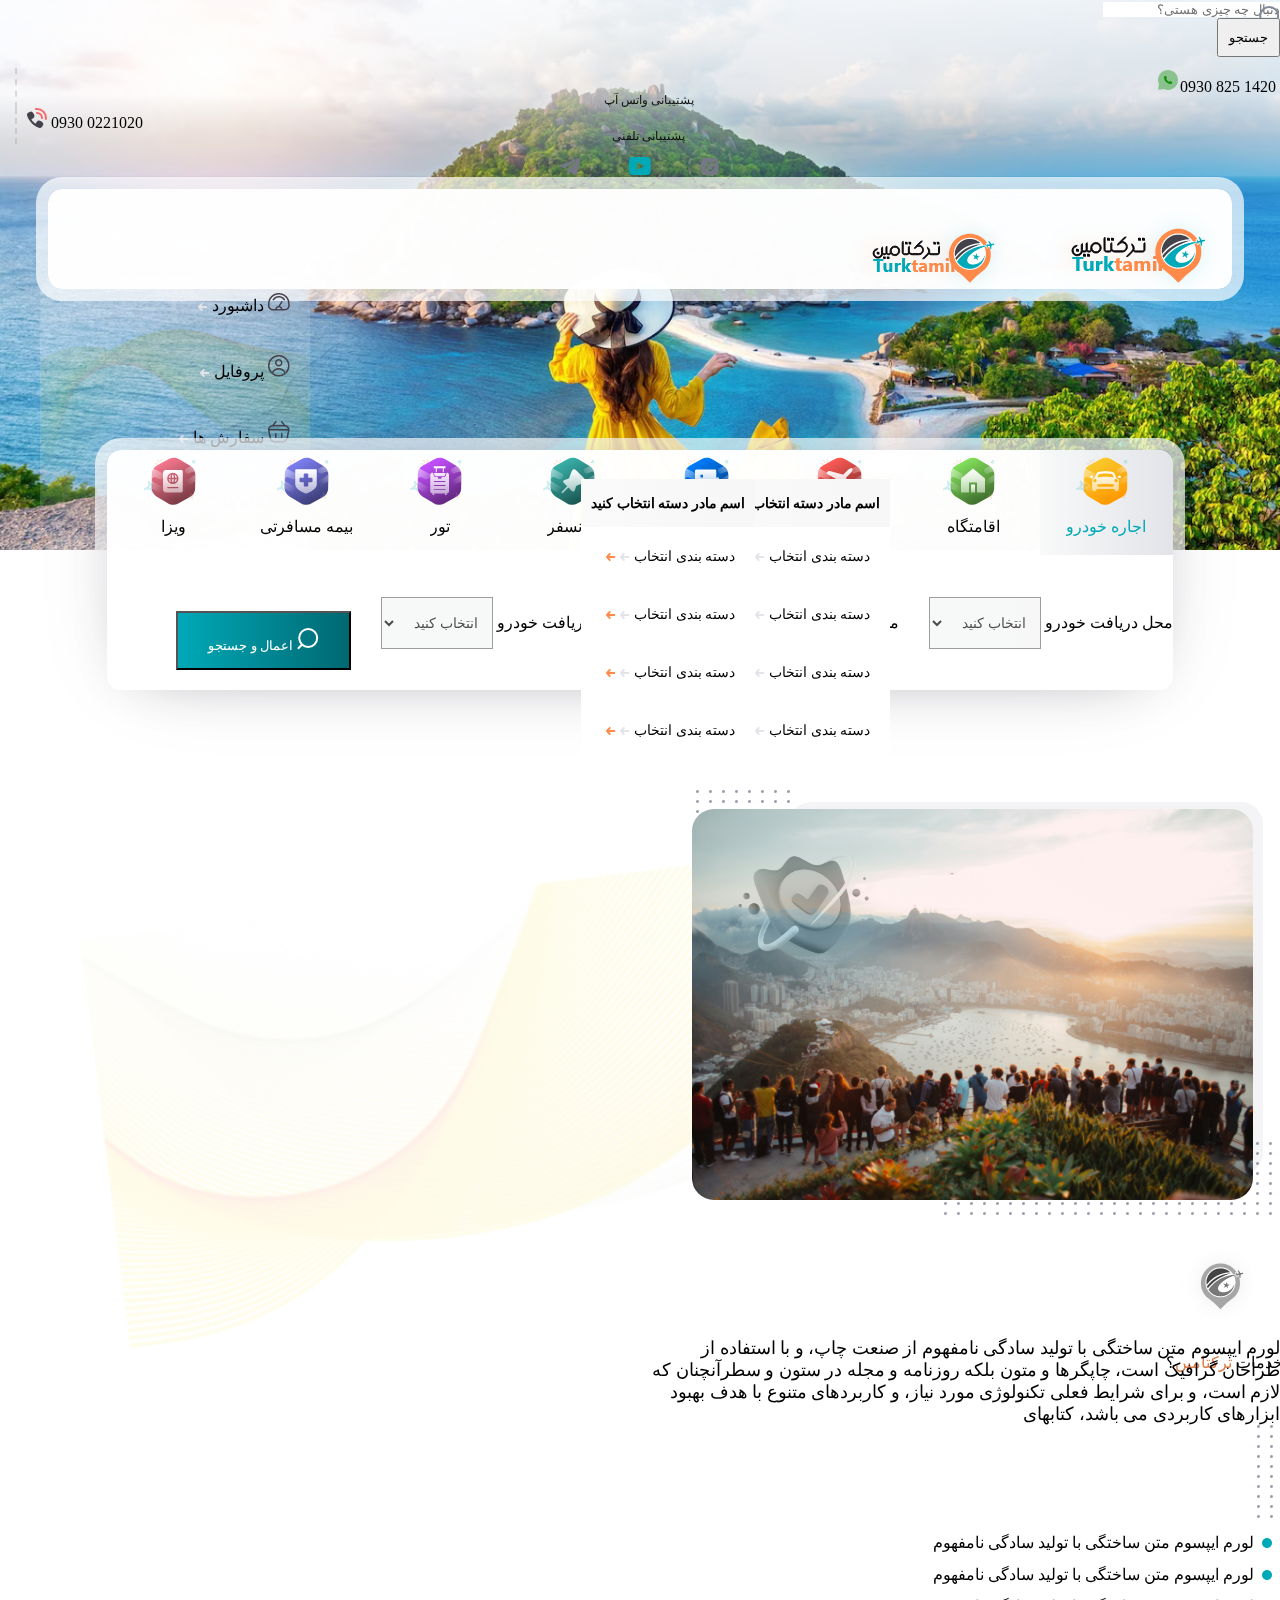
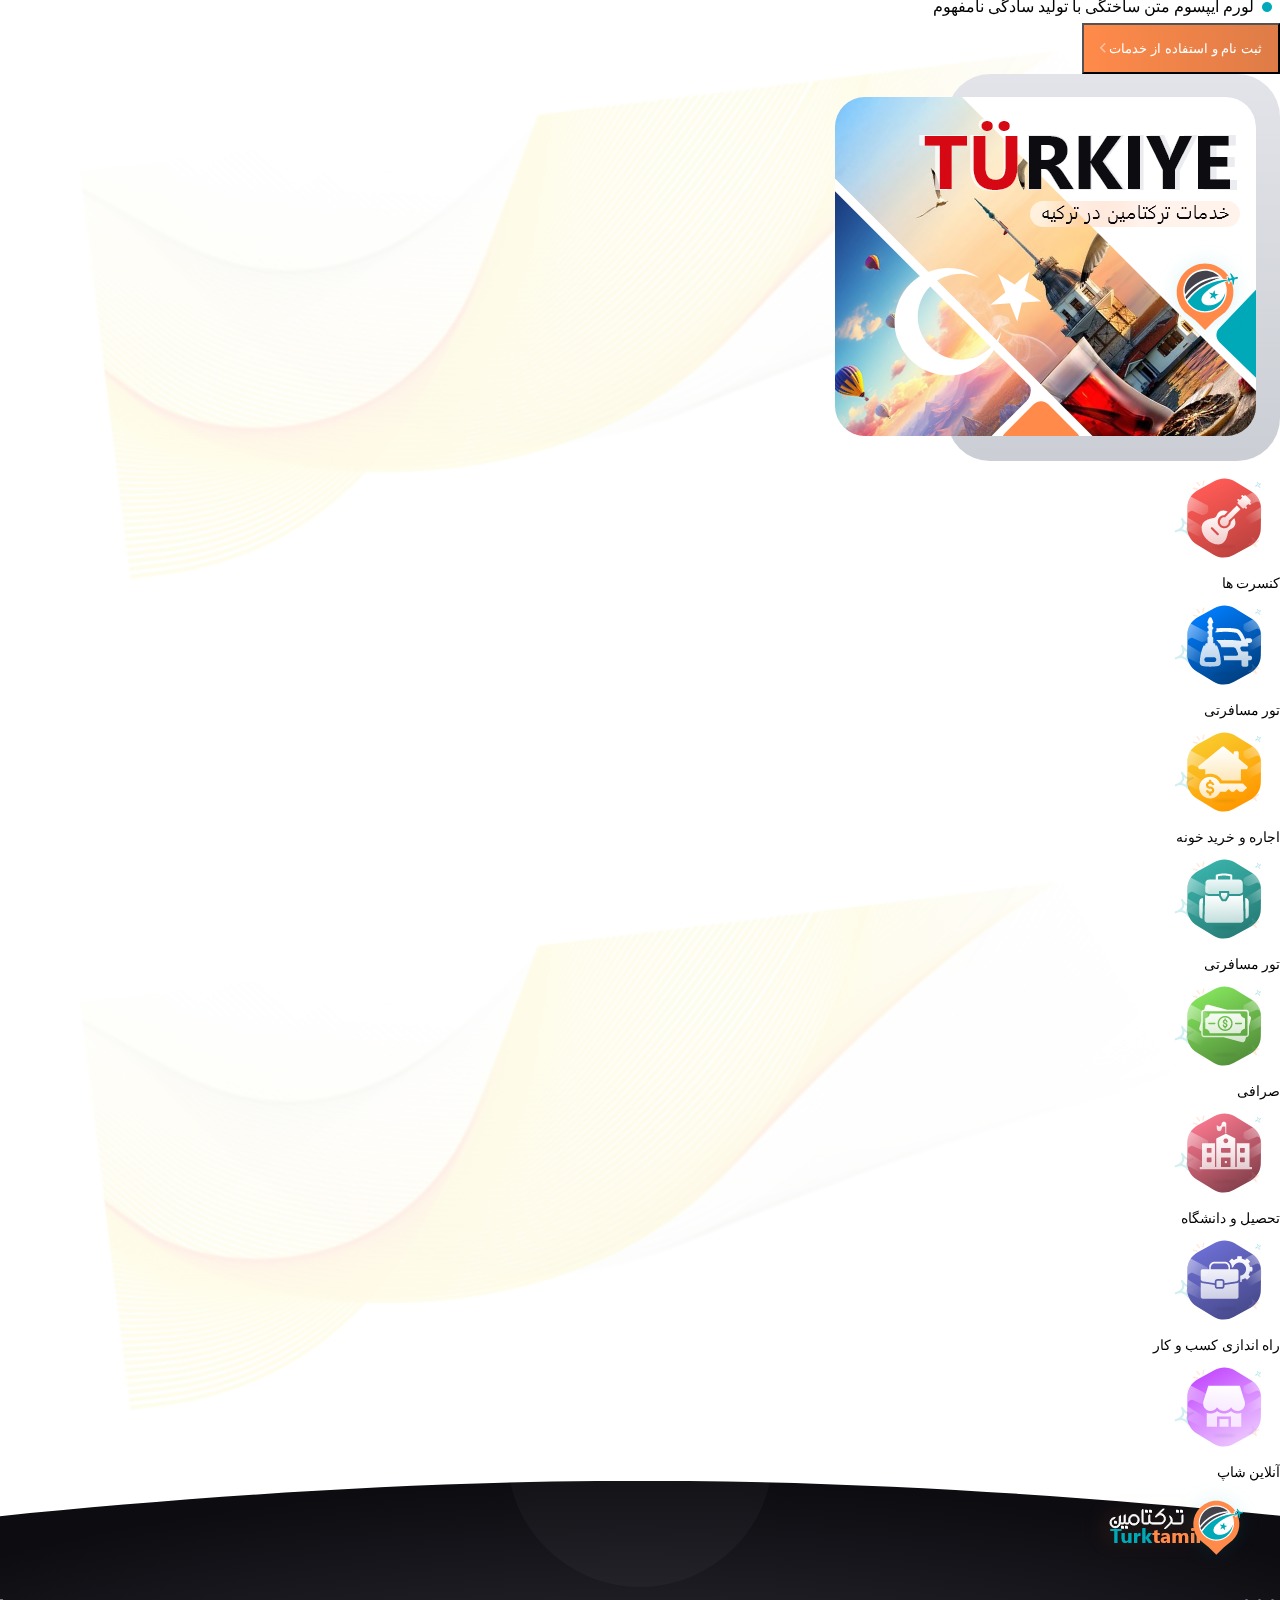
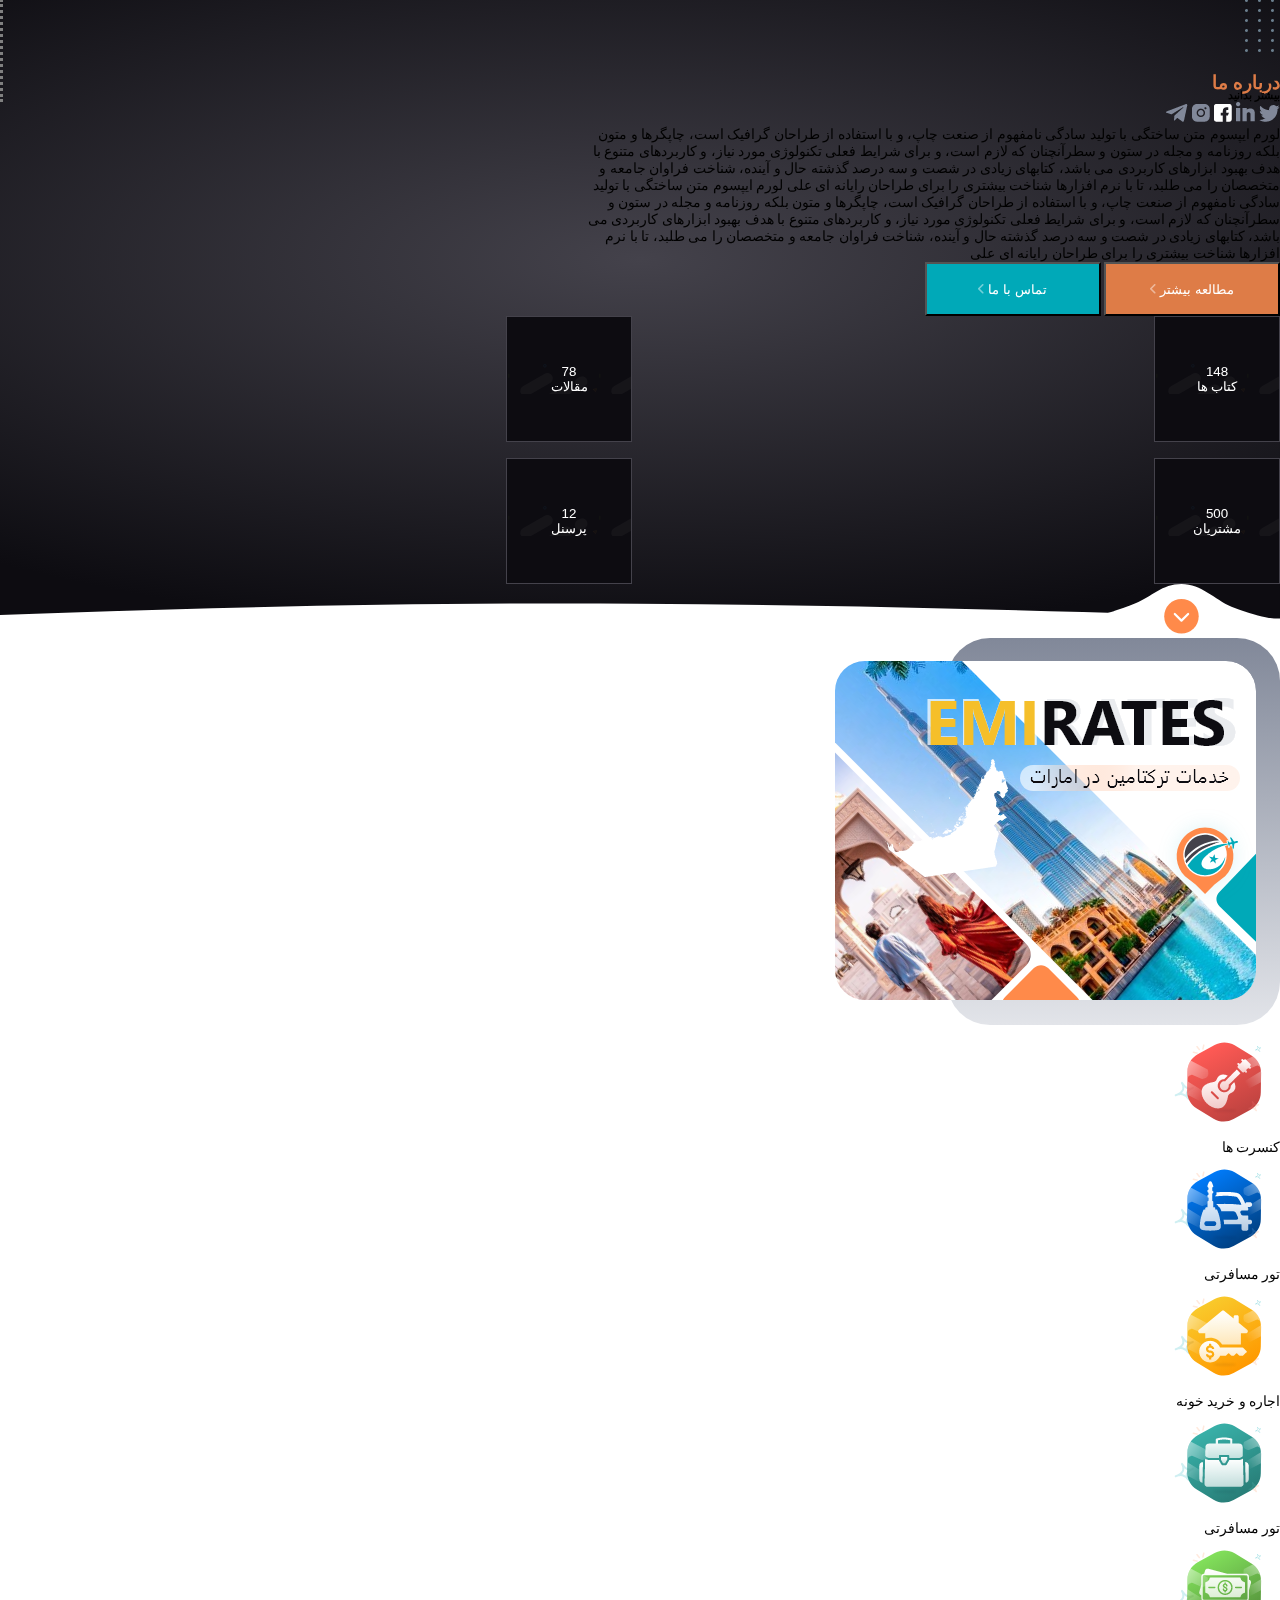
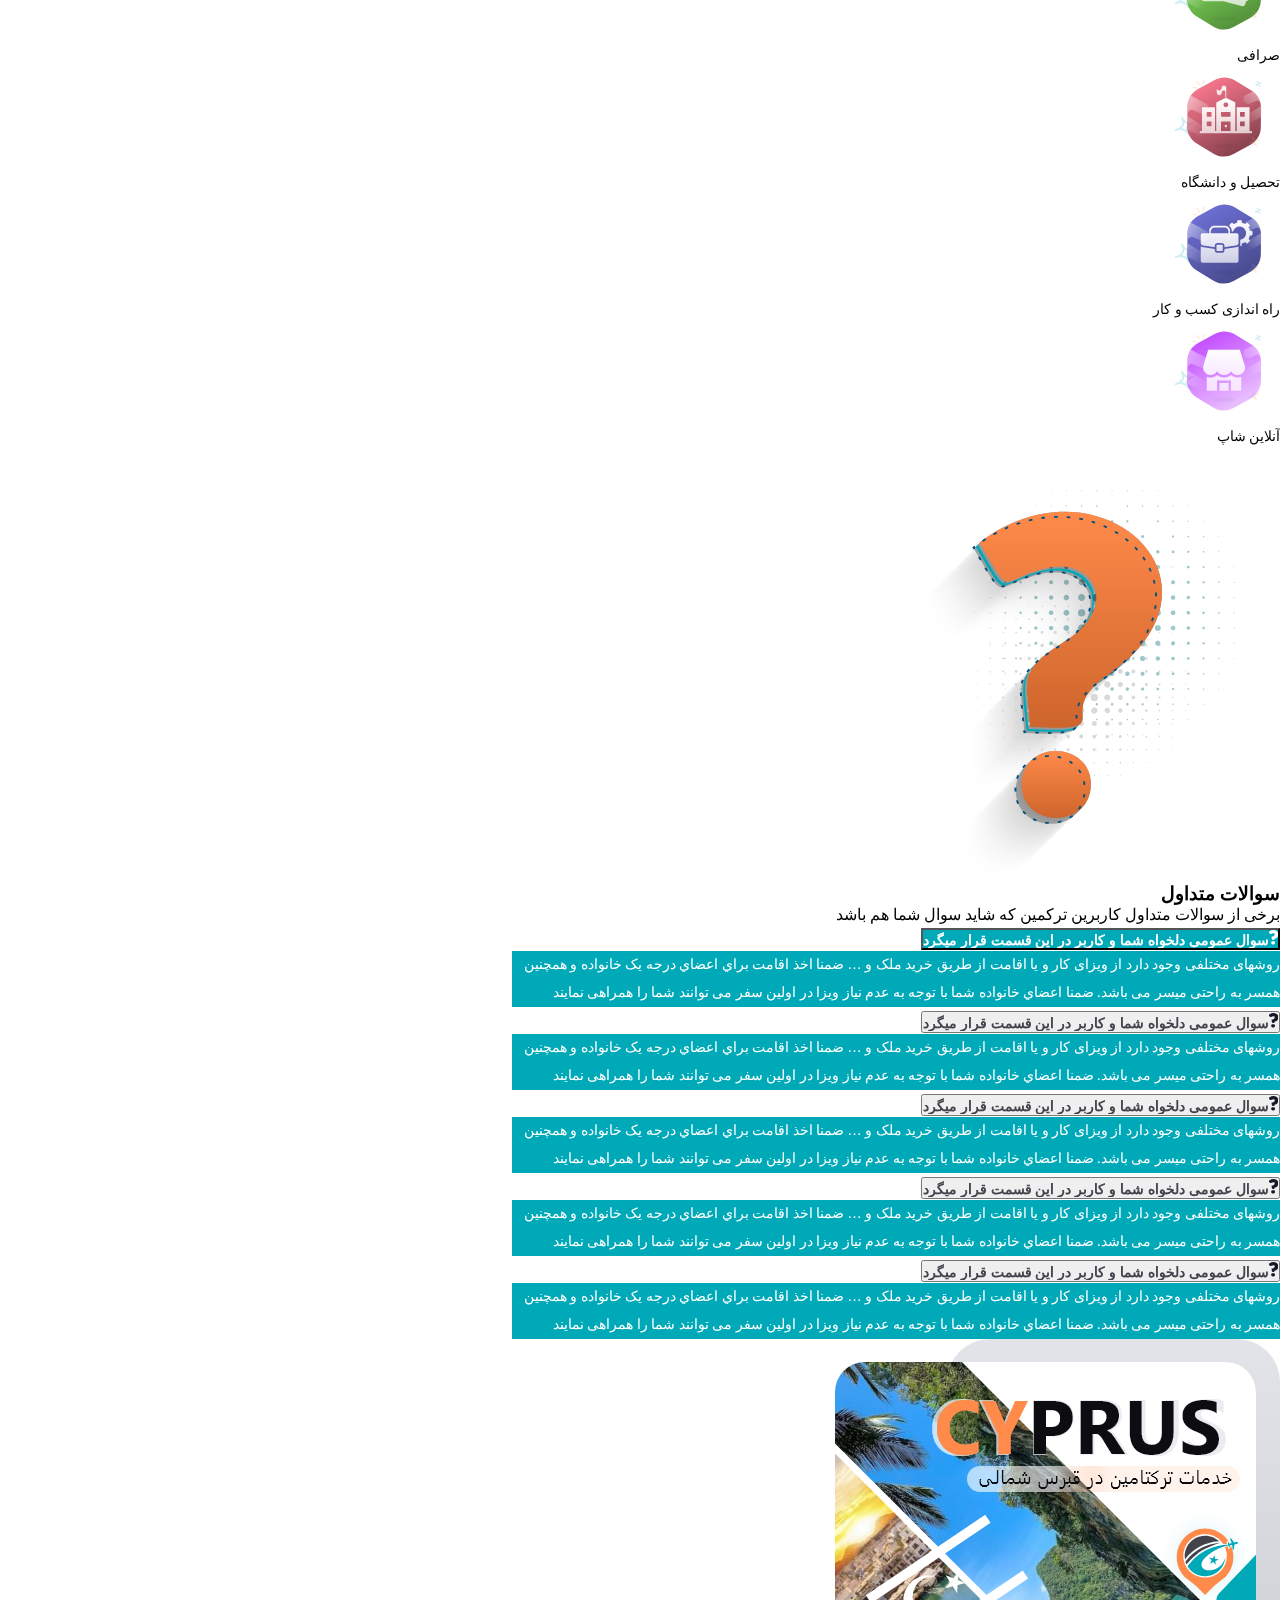
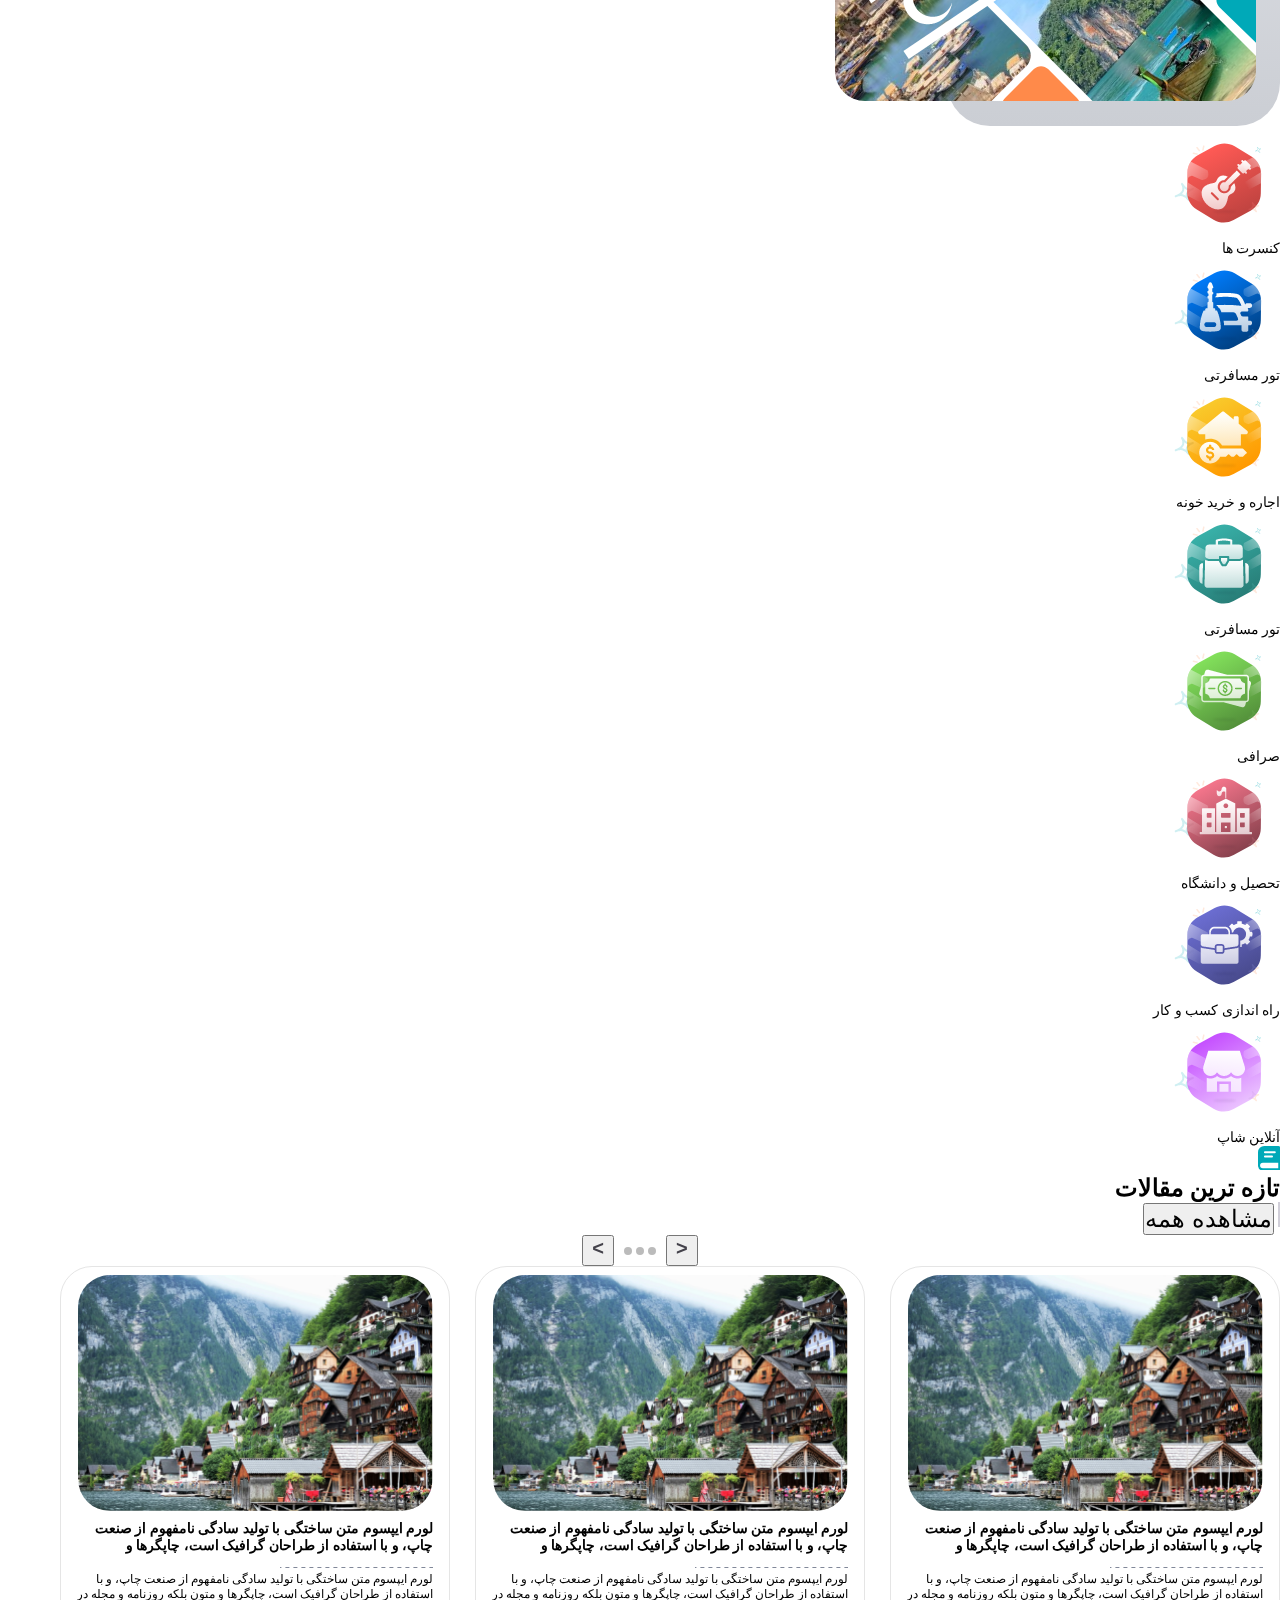
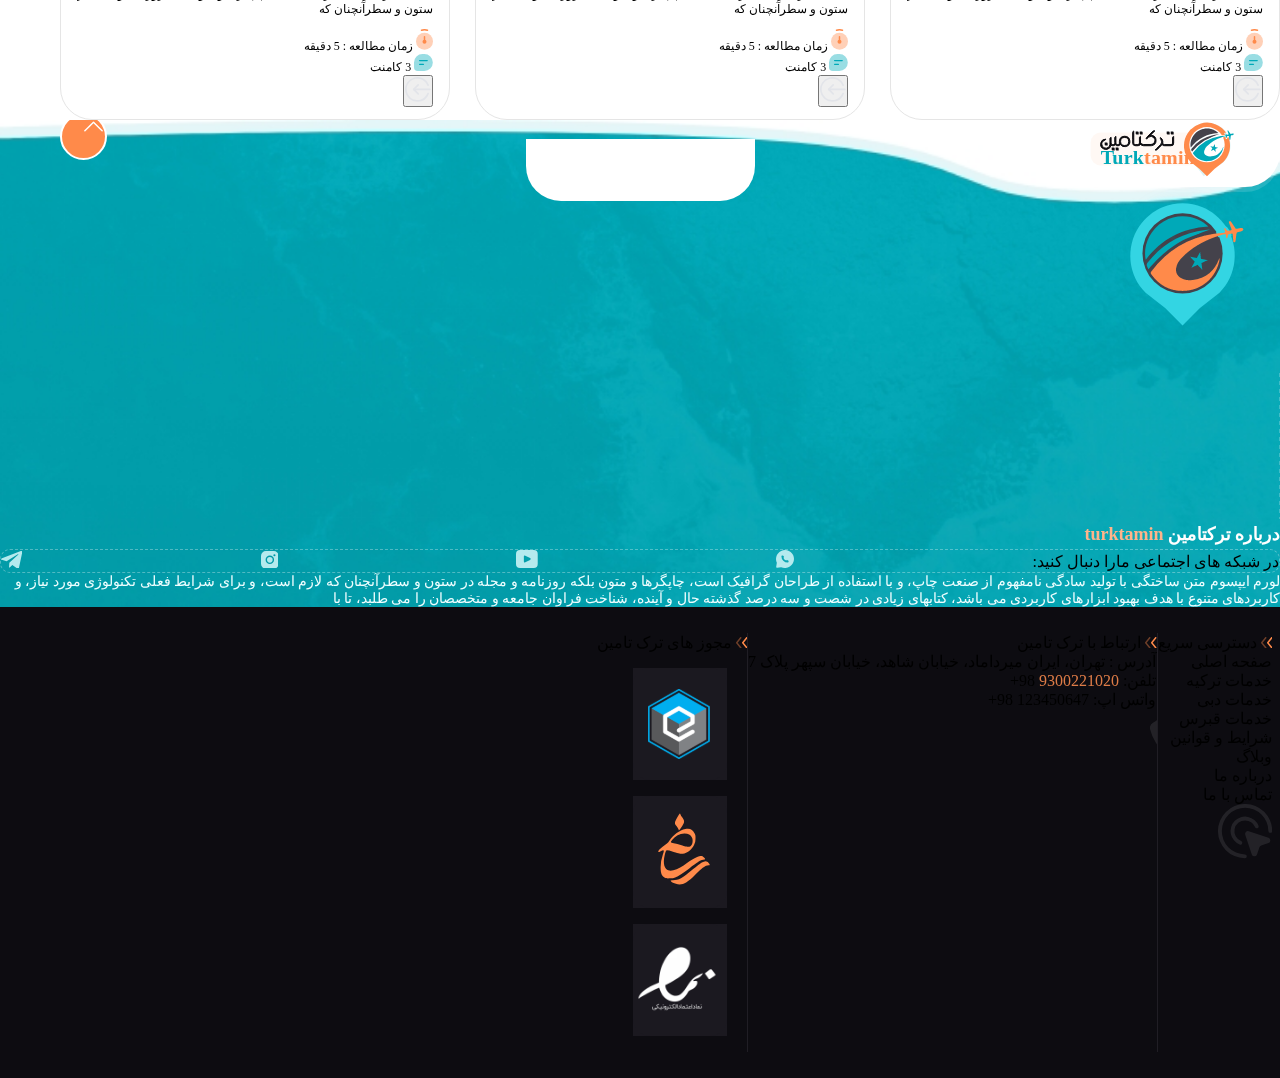
==== commit 4447509d: "create footer" ====
--- a/index.html
+++ b/index.html
@@ -1475,7 +1475,7 @@
     </ul>
   </div>
 
-  <div class="footer-container my-5">
+  <div class="footer-container mt-5">
     <div class="footer">
 
       <div class="logo-up-footer">
@@ -1569,9 +1569,11 @@
           </div>
         </div>
       </div>
-      <div class="container-md links-footer rounded-3">
-        <div class="quick-access">
-          <div class="heade-access">
+      <div class="container-md links-footer rounded-3 text-white mb-2">
+
+        <div class="quick-access mx-4">
+
+          <div class="header-footer">
             <span>
               <svg xmlns="http://www.w3.org/2000/svg" width="11.5" height="11.5" viewBox="0 0 11.5 11.5">
                 <g id="Huge-icon_arrows_bulk_direction-left" data-name="Huge-icon/arrows/bulk/direction-left"
@@ -1587,11 +1589,161 @@
                 </g>
               </svg>
             </span>
-          </div>
-          <div class=""></div>
-        </div>
-        <div class="myConnections"></div>
-        <div class="myLicense"></div>
+            <span class="small fw-bold mx-1">دسترسی سریع</span>
+          </div>
+
+          <div class="d-flex mt-3">
+            <ul class="">
+              <li class="small pb-3">صفحه اصلی</li>
+              <li class="small pb-3">خدمات ترکیه</li>
+              <li class="small pb-3">خدمات دبی</li>
+              <li class="small">خدمات قبرس</li>
+            </ul>
+            <ul class="">
+              <li class="small pb-3">شرایط و قوانین</li>
+              <li class="small pb-3">وبلاگ</li>
+              <li class="small pb-3">درباره ما</li>
+              <li class="small">تماس با ما</li>
+            </ul>
+            <svg xmlns="http://www.w3.org/2000/svg" class="mt-5 ms-3" width="54.19" height="54.19"
+              viewBox="0 0 54.19 54.19">
+              <g id="Huge-icon_interface_bulk_interactive" data-name="Huge-icon/interface/bulk/interactive"
+                transform="translate(-1.25 -1.25)" opacity="0.1">
+                <g id="interactive" transform="translate(1.25 1.25)">
+                  <path id="Vector_2461" data-name="Vector 2461"
+                    d="M6.73,23.344.144,3.588A2.722,2.722,0,0,1,3.588.144L23.344,6.73a2.722,2.722,0,0,1,0,5.165l-7.3,2.432a2.722,2.722,0,0,0-1.722,1.722l-2.432,7.3A2.722,2.722,0,0,1,6.73,23.344Z"
+                    transform="translate(27.096 27.096)" fill="#e2e4e9" />
+                  <path id="Vector_Stroke_" data-name="Vector (Stroke)"
+                    d="M14.493,3.781a10.714,10.714,0,0,0-4.01,20.649,1.89,1.89,0,0,1-1.416,3.506A14.5,14.5,0,1,1,27.936,9.067a1.89,1.89,0,0,1-3.506,1.416A10.716,10.716,0,0,0,14.493,3.781Z"
+                    transform="translate(12.603 12.603)" fill="#e2e4e9" />
+                  <path id="Vector_Stroke_2" data-name="Vector (Stroke)"
+                    d="M27.1,3.781a23.315,23.315,0,0,0-.2,46.629,1.89,1.89,0,0,1-.031,3.781A27.1,27.1,0,1,1,54.19,26.867a1.89,1.89,0,0,1-3.781.031A23.315,23.315,0,0,0,27.1,3.781Z"
+                    fill="#e2e4e9" />
+                </g>
+              </g>
+            </svg>
+
+          </div>
+
+        </div>
+
+        <div class="myConnections mx-4">
+
+          <div class="header-footer">
+            <span>
+              <svg xmlns="http://www.w3.org/2000/svg" width="11.5" height="11.5" viewBox="0 0 11.5 11.5">
+                <g id="Huge-icon_arrows_bulk_direction-left" data-name="Huge-icon/arrows/bulk/direction-left"
+                  transform="translate(11.5) rotate(90)">
+                  <g id="direction_left" data-name="direction left" transform="translate(0)">
+                    <path id="Vector_174_Stroke_" data-name="Vector 174 (Stroke)"
+                      d="M.164.282A.75.75,0,0,1,1.219.164L5.75,3.79,10.282.164a.75.75,0,1,1,.937,1.171l-5,4a.75.75,0,0,1-.937,0l-5-4A.75.75,0,0,1,.164.282Z"
+                      transform="translate(0)" fill="#ff8a4a" />
+                    <path id="Vector_175_Stroke_" data-name="Vector 175 (Stroke)"
+                      d="M.164.282A.75.75,0,0,1,1.219.164L5.75,3.79,10.282.164a.75.75,0,1,1,.937,1.171l-5,4a.75.75,0,0,1-.937,0l-5-4A.75.75,0,0,1,.164.282Z"
+                      transform="translate(0 6)" fill="#ff8a4a" opacity="0.4" />
+                  </g>
+                </g>
+              </svg>
+            </span>
+            <span class="small fw-bold mx-1"> ارتباط با ترک تامین</span>
+          </div>
+
+          <div class="d-flex mt-3">
+            <ul class="">
+              <li class="small pb-3">
+                <span class="fw-bold">آدرس :</span>
+                <span class="mx-2">تهران، ایران
+                  میرداماد، خیابان شاهد، خیابان سپهر پلاک 7
+                </span>
+              </li>
+              <li class="small pb-3">
+                <span class="fw-bold">تلفن: </span>
+                <span dir="ltr" class="mx-2">+98 <span style="color: #de7c47;">9300221020</span></span>
+              </li>
+              <li class="small pb-3">
+                <span class="fw-bold">واتس اپ: </span>
+                <span dir="ltr" class="mx-2"> +98 123450647</span>
+              </li>
+            </ul>
+
+            <svg xmlns="http://www.w3.org/2000/svg" class="mt-5 ms-3" style="margin-right: -50px;" width="57.005"
+              height="56.82" viewBox="0 0 57.005 56.82">
+              <g id="call-svgrepo-com" transform="translate(-1.995 -2)" opacity="0.1">
+                <path id="secondary"
+                  d="M29.96,33.345a2.85,2.85,0,0,1-2.85-2.85,11.4,11.4,0,0,0-11.4-11.4,2.85,2.85,0,0,1,0-5.7,17.1,17.1,0,0,1,17.1,17.1A2.85,2.85,0,0,1,29.96,33.345Zm14.048.342a23.707,23.707,0,0,0,.2-3.191A28.5,28.5,0,0,0,15.712,2a23.708,23.708,0,0,0-3.191.2A2.87,2.87,0,0,0,13.2,7.9a24.192,24.192,0,0,1,2.508-.2,22.8,22.8,0,0,1,22.8,22.8A24.194,24.194,0,0,1,38.366,33a2.85,2.85,0,0,0,2.479,3.191h.342A2.85,2.85,0,0,0,44.008,33.687Z"
+                  transform="translate(14.792 0)" fill="#e2e4e9" />
+                <path id="primary"
+                  d="M48.115,39.372a8.549,8.549,0,0,0-4.274-5.386c-.94-.484-1.881-1.026-2.85-1.567a8.549,8.549,0,0,0-11.4,2.251L26,39.8a52.46,52.46,0,0,1-6.3-5.414,52.459,52.459,0,0,1-5.414-6.3L19.42,24.5a8.549,8.549,0,0,0,2.251-11.4A24.136,24.136,0,0,1,20.1,10.25,8.549,8.549,0,0,0,7.879,7.115L5.03,8.882a6.126,6.126,0,0,0-2.85,6.782,41.261,41.261,0,0,0,5.7,13.193h0A54.569,54.569,0,0,0,15.6,38.346a54.568,54.568,0,0,0,9.489,7.722h0a41.261,41.261,0,0,0,13.193,5.7,6.525,6.525,0,0,0,1.453.171,6.3,6.3,0,0,0,5.3-3.191L46.8,46.04A8.549,8.549,0,0,0,48.115,39.372Z"
+                  transform="translate(0 6.881)" fill="#e2e4e9" />
+              </g>
+            </svg>
+
+
+          </div>
+        </div>
+
+
+        <div class="myLicense mx-4">
+          <div class="header-footer">
+            <span>
+              <svg xmlns="http://www.w3.org/2000/svg" width="11.5" height="11.5" viewBox="0 0 11.5 11.5">
+                <g id="Huge-icon_arrows_bulk_direction-left" data-name="Huge-icon/arrows/bulk/direction-left"
+                  transform="translate(11.5) rotate(90)">
+                  <g id="direction_left" data-name="direction left" transform="translate(0)">
+                    <path id="Vector_174_Stroke_" data-name="Vector 174 (Stroke)"
+                      d="M.164.282A.75.75,0,0,1,1.219.164L5.75,3.79,10.282.164a.75.75,0,1,1,.937,1.171l-5,4a.75.75,0,0,1-.937,0l-5-4A.75.75,0,0,1,.164.282Z"
+                      transform="translate(0)" fill="#ff8a4a" />
+                    <path id="Vector_175_Stroke_" data-name="Vector 175 (Stroke)"
+                      d="M.164.282A.75.75,0,0,1,1.219.164L5.75,3.79,10.282.164a.75.75,0,1,1,.937,1.171l-5,4a.75.75,0,0,1-.937,0l-5-4A.75.75,0,0,1,.164.282Z"
+                      transform="translate(0 6)" fill="#ff8a4a" opacity="0.4" />
+                  </g>
+                </g>
+              </svg>
+            </span>
+            <span class="small fw-bold mx-1">مجوز های ترک تامین</span>
+          </div>
+          <div class="d-flex justify-content-center">
+            <div class="license-part rounded-3">
+              <svg xmlns="http://www.w3.org/2000/svg" xmlns:xlink="http://www.w3.org/1999/xlink" width="94" height="112"
+                viewBox="0 0 94 112">
+                <defs>
+                  <pattern id="pattern" preserveAspectRatio="none" width="100%" height="100%" viewBox="0 0 136 155">
+                    <image width="136" height="155"
+                      xlink:href="[data-uri]" />
+                  </pattern>
+                </defs>
+                <g id="Group_88296" data-name="Group 88296" transform="translate(-316.5 -5545.613)">
+                  <rect id="Rectangle_41063" data-name="Rectangle 41063" width="94" height="112" rx="17"
+                    transform="translate(316.5 5545.613)" fill="#1b1920" />
+                  <rect id="logo" width="62" height="70" transform="translate(331.5 5566.613)" fill="url(#pattern)" />
+                </g>
+              </svg>
+
+            </div>
+            <div class="license-part rounded-3">
+              <svg xmlns="http://www.w3.org/2000/svg" width="94" height="112" viewBox="0 0 94 112">
+                <g id="Group_88297" data-name="Group 88297" transform="translate(-207.5 -5545.613)">
+                  <rect id="Rectangle_41063" data-name="Rectangle 41063" width="94" height="112" rx="17"
+                    transform="translate(207.5 5545.613)" fill="#1b1920" />
+                  <path id="samandehi-svgrepo-com"
+                    d="M21,70.373c-3.55-1.18-5.346-2.346-5.346-3.473a9.866,9.866,0,0,1,2.405-.154c5.721-.009,8.8-1.731,20.51-11.463,2.307-1.923,5.118-4.118,6.245-4.881,2-1.358,4.825-2.544,6.053-2.544a5.341,5.341,0,0,1,3.446,2.461c.74,1.435.728,1.461-.651,1.461a8.125,8.125,0,0,0-2.586.574c-1.952.814-6.851,4.837-10.827,8.884C31.694,69.956,26.769,72.293,21,70.373ZM9.909,64.279c-3.118-1.707-4.236-4.485-4.227-10.514A39.58,39.58,0,0,1,7.974,40.754a19.211,19.211,0,0,0,.911-3.3c0-.917-1.124-.828-3.136.24-2.118,1.13-2.7,1.151-2.373.089a4.74,4.74,0,0,1,.828-1.467,68.364,68.364,0,0,1,7.783-6.331,9.6,9.6,0,0,0,2.429-2.615c4.053-6.109,10.126-10.606,15.969-11.824,4.63-.964,7.47.42,9.319,4.541.9,2,.973,2.485.84,5.494a11.145,11.145,0,0,1-1.45,5.94c-2.417,4.893-6.78,8.271-11.23,8.7-2.177.21-3.781-.142-11.277-2.473a18.886,18.886,0,0,0-4.556-1.032c-.932.246-1.293,1.041-2.284,5.023C7.7,49.966,9.53,56.179,14.258,57.063c3.281.612,9.467-1.568,14.383-5.074,8.629-6.147,13.874-9.076,16.782-9.378,1.76-.178,1.935-.118,3.334,1.145a5.328,5.328,0,0,1,1.476,1.775c0,.269-.725.532-1.834.663-3.159.373-3.923.873-18.575,12.126a49.843,49.843,0,0,1-7.351,4.609c-3.651,1.781-3.775,1.813-7.49,1.932-3.245.1-3.964.021-5.074-.586ZM35.578,32.66c2.006-1.4,2.775-5.754,1.506-8.508-1.331-2.884-3.813-4.236-7.7-4.195a16.455,16.455,0,0,0-12,6.207c-2.139,2.621-2.041,2.855,1.482,3.526a71.6,71.6,0,0,1,6.952,1.852c4.911,1.6,4.97,1.609,7.138,1.66a4.656,4.656,0,0,0,2.624-.541Zm-12.031-16.9a12.1,12.1,0,0,0-1.837-2.973c-2.4-2.9-2.355-3.615.559-8.807C24.591-.162,25.124-.712,25.434.7a12.2,12.2,0,0,0,1.813,3.127c1.763,2.358,2.26,4.059,1.657,5.659a28.852,28.852,0,0,1-3.84,6.224L23.958,17Z"
+                    transform="translate(229.449 5563.114)" fill="#ff8a4a" />
+                </g>
+              </svg>
+
+
+            </div>
+            <div class="license-part rounded-3">
+              <svg xmlns="http://www.w3.org/2000/svg" xmlns:xlink="http://www.w3.org/1999/xlink" width="94" height="112" viewBox="0 0 94 112">
+                <g id="Group_88298" data-name="Group 88298" transform="translate(-98.5 -5545.613)">
+                  <rect id="Rectangle_41063" data-name="Rectangle 41063" width="94" height="112" rx="17" transform="translate(98.5 5545.613)" fill="#1b1920"/>
+                  <image id="enamad_icon_text_color_white_1024-768x768" width="86" height="86" transform="translate(99.5 5558.613)" xlink:href="[data-uri]"/>
+                </g>
+              </svg>              
+
+            </div>
+          </div>
+        </div>
       </div>
     </div>
   </div>
--- a/assesst/css/index.css
+++ b/assesst/css/index.css
@@ -511,7 +511,7 @@
   background-color: #ff8a4a !important;
   border-radius: 50%;
 }
-.btn-up svg{
+.btn-up svg {
   margin: auto;
   color: white;
 }
@@ -539,32 +539,39 @@
   color: #eefeff;
   font-size: 14px;
 }
-.links-footer{
-  background-color: #0D0C11;
-}
-#Vector_174_Stroke_{
-  animation: icons-start 2s 0s infinite  ease-in;
-}
-#Vector_175_Stroke_{
+.links-footer {
+  background-color: #0d0c11;
+  display: flex;
+  padding: 26px 8px;
+}
+#Vector_174_Stroke_ {
+  animation: icons-start 2s 0s infinite ease-in;
+}
+#Vector_175_Stroke_ {
   animation: icons-start 2.5s 0s infinite reverse ease-in;
 }
 @keyframes icons-start {
-  0%{
+  0% {
     opacity: 1;
   }
-  50%{
+  50% {
     opacity: 0.4;
   }
-  100%{
+  100% {
     opacity: 1;
   }
 }
-/* @keyframes icons-stop {
-  from{
-    opacity: 0.4;
-  }to{
-    opacity: 1;
-  } */
+.quick-access,
+.myConnections {
+  border-left: 1px solid #44424b5a;
+}
+.license-part {
+  width: 94px;
+  height: 112px;
+  display: flex;
+  align-items: center;
+  background-color: #1b1920;
+  margin: 16px 20px;
 }
 /*...................................media.......................................  */
 /* media 950px ................................................................... */
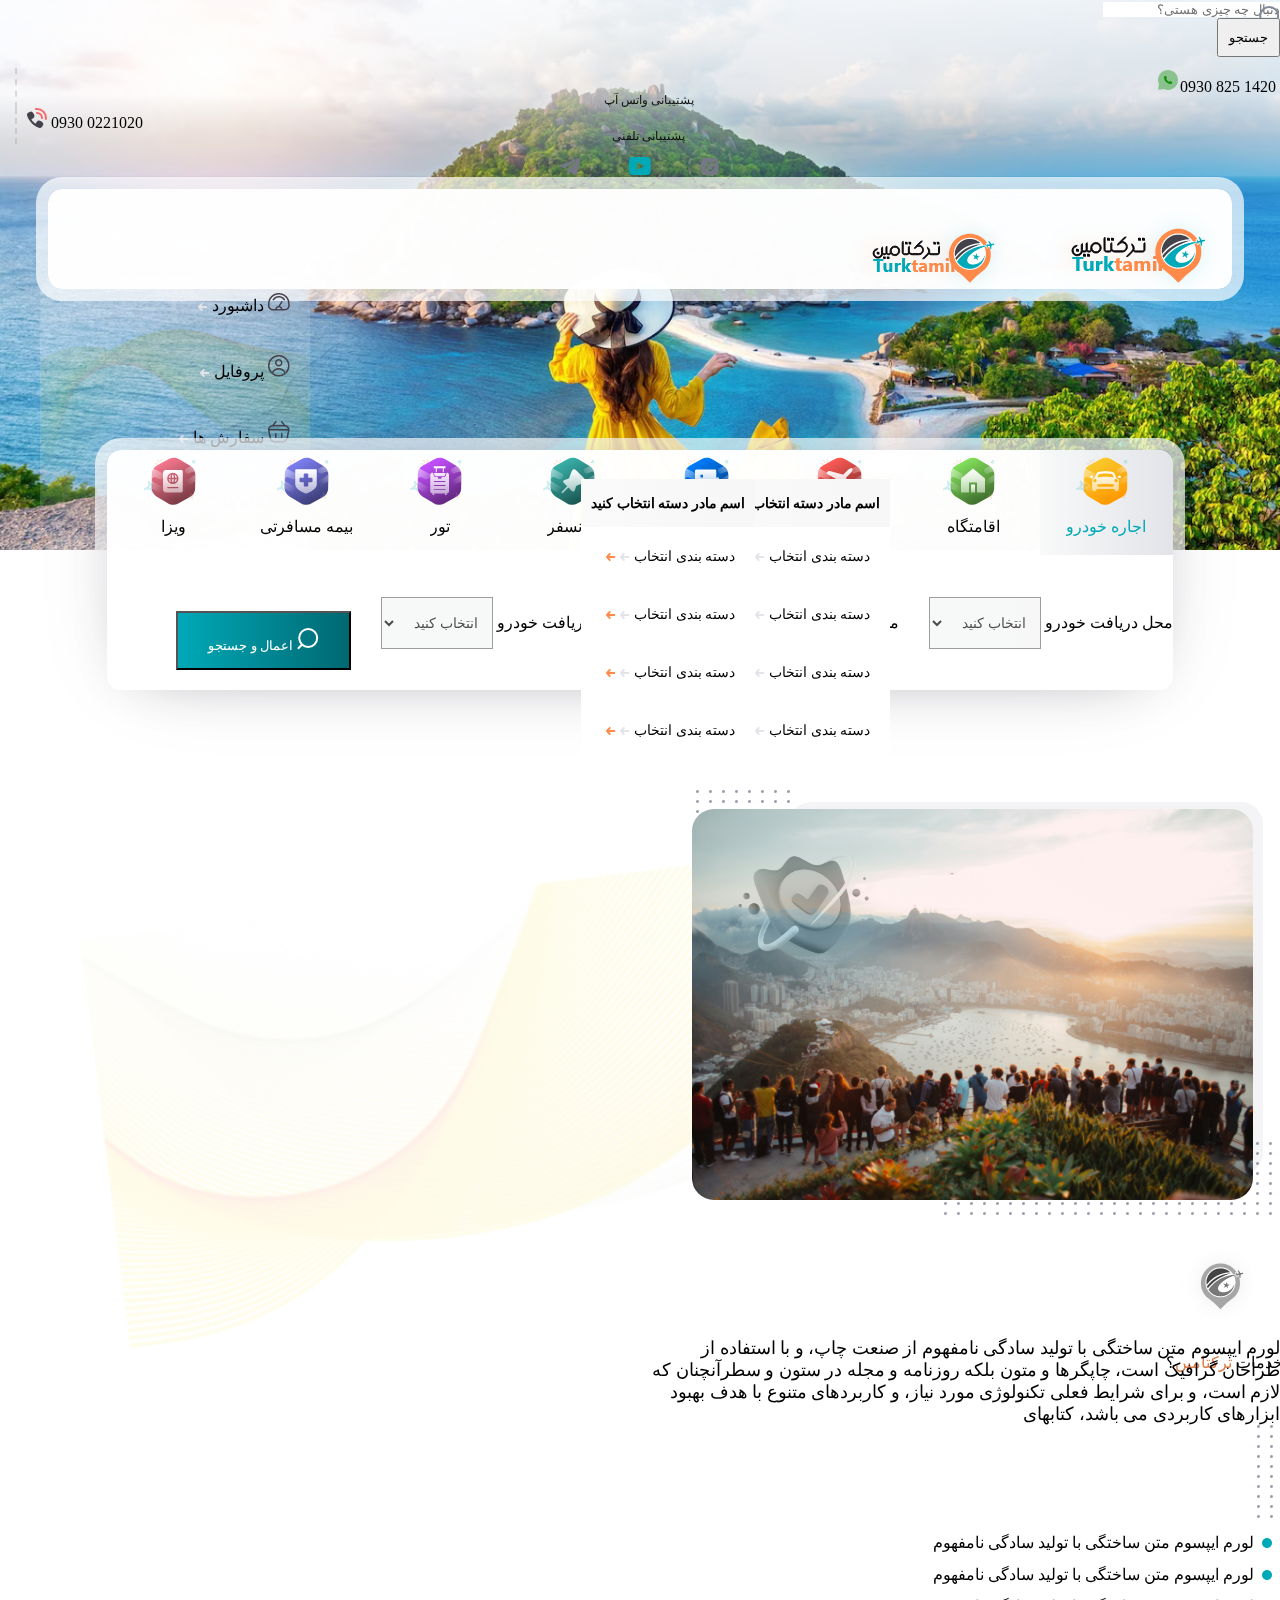
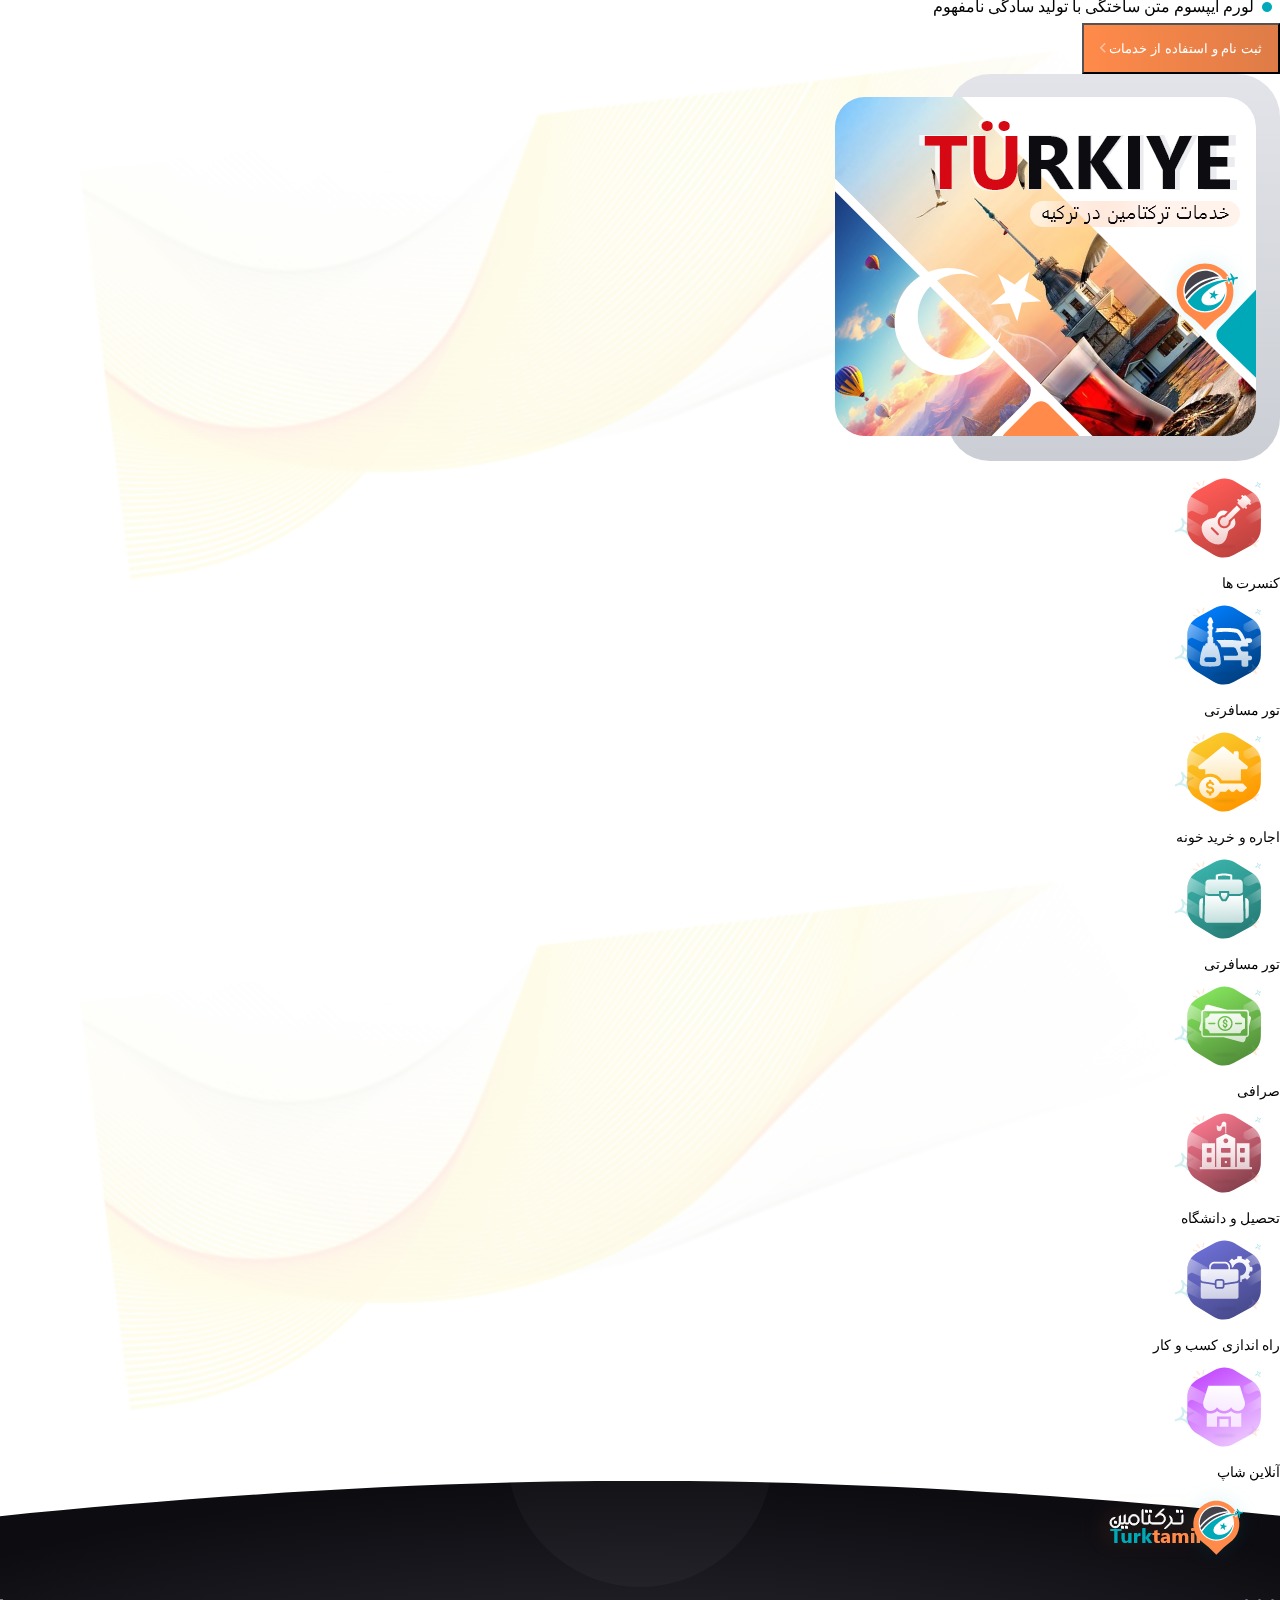
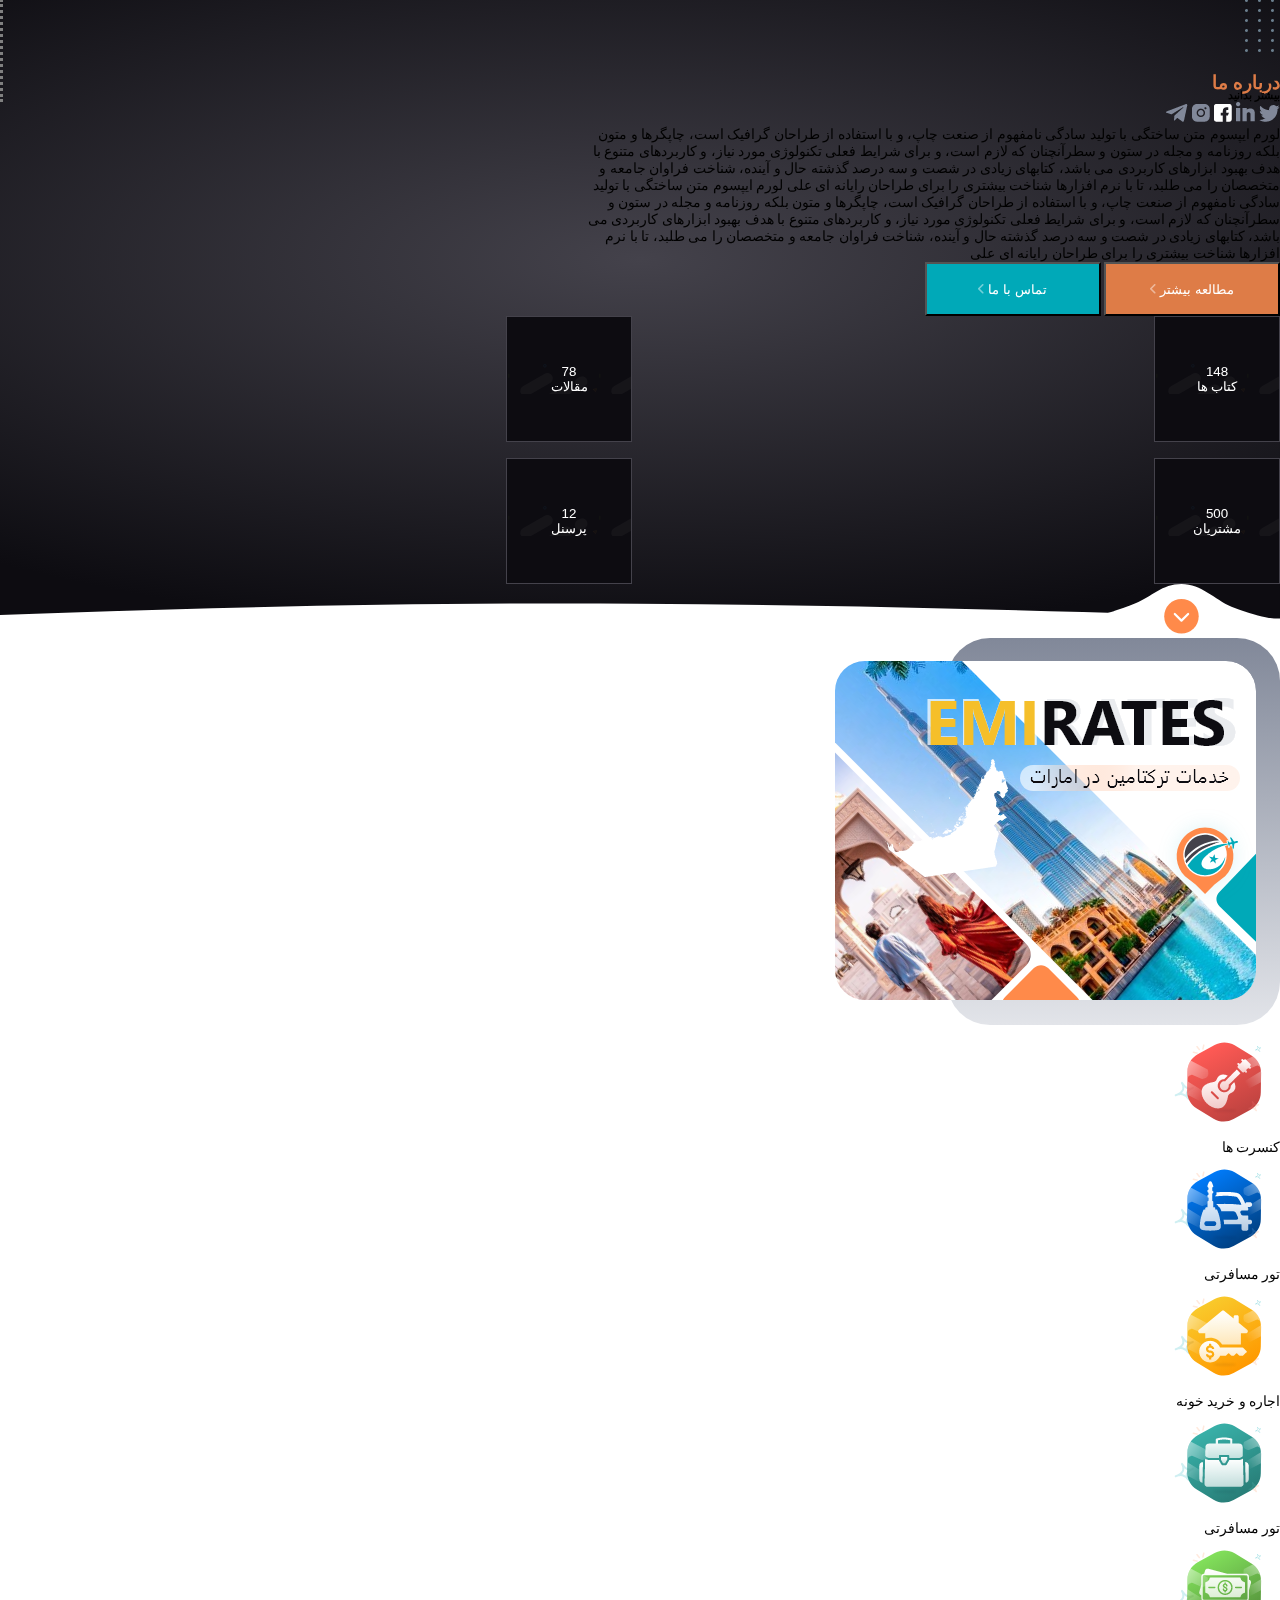
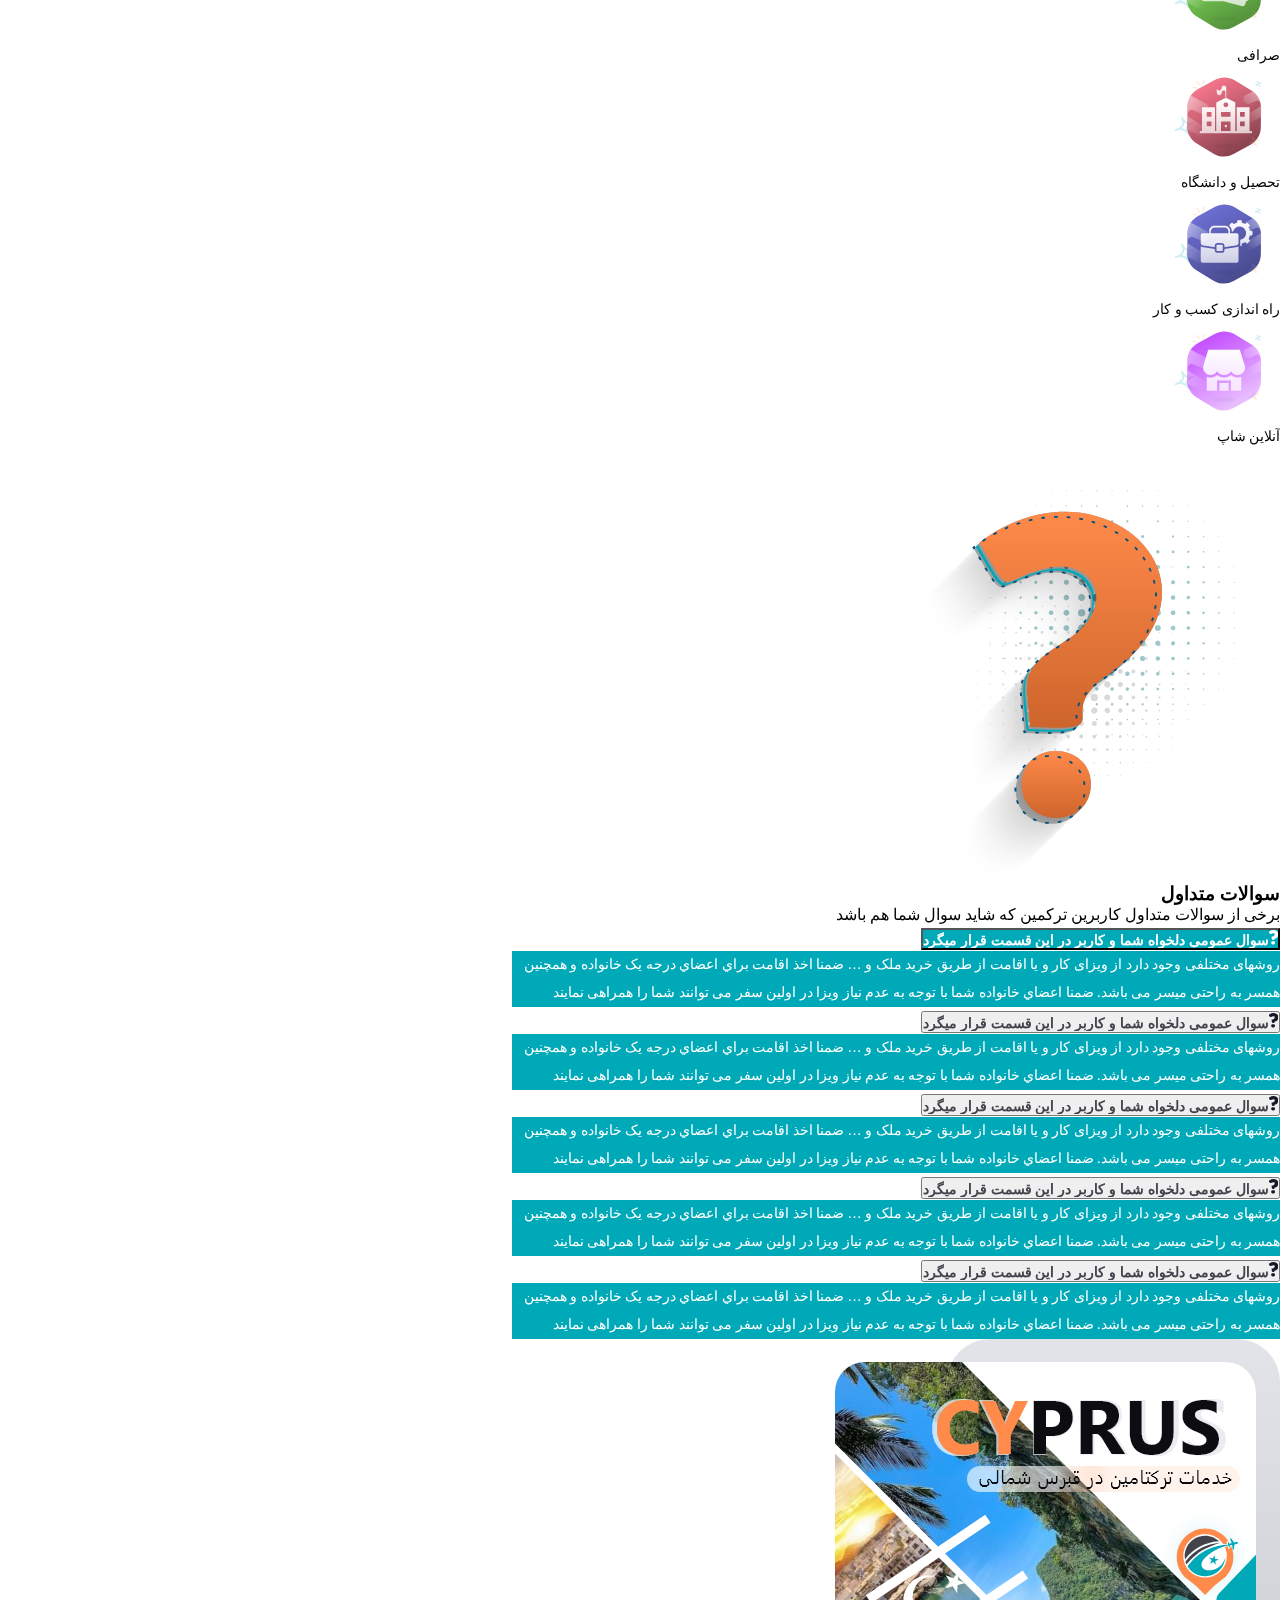
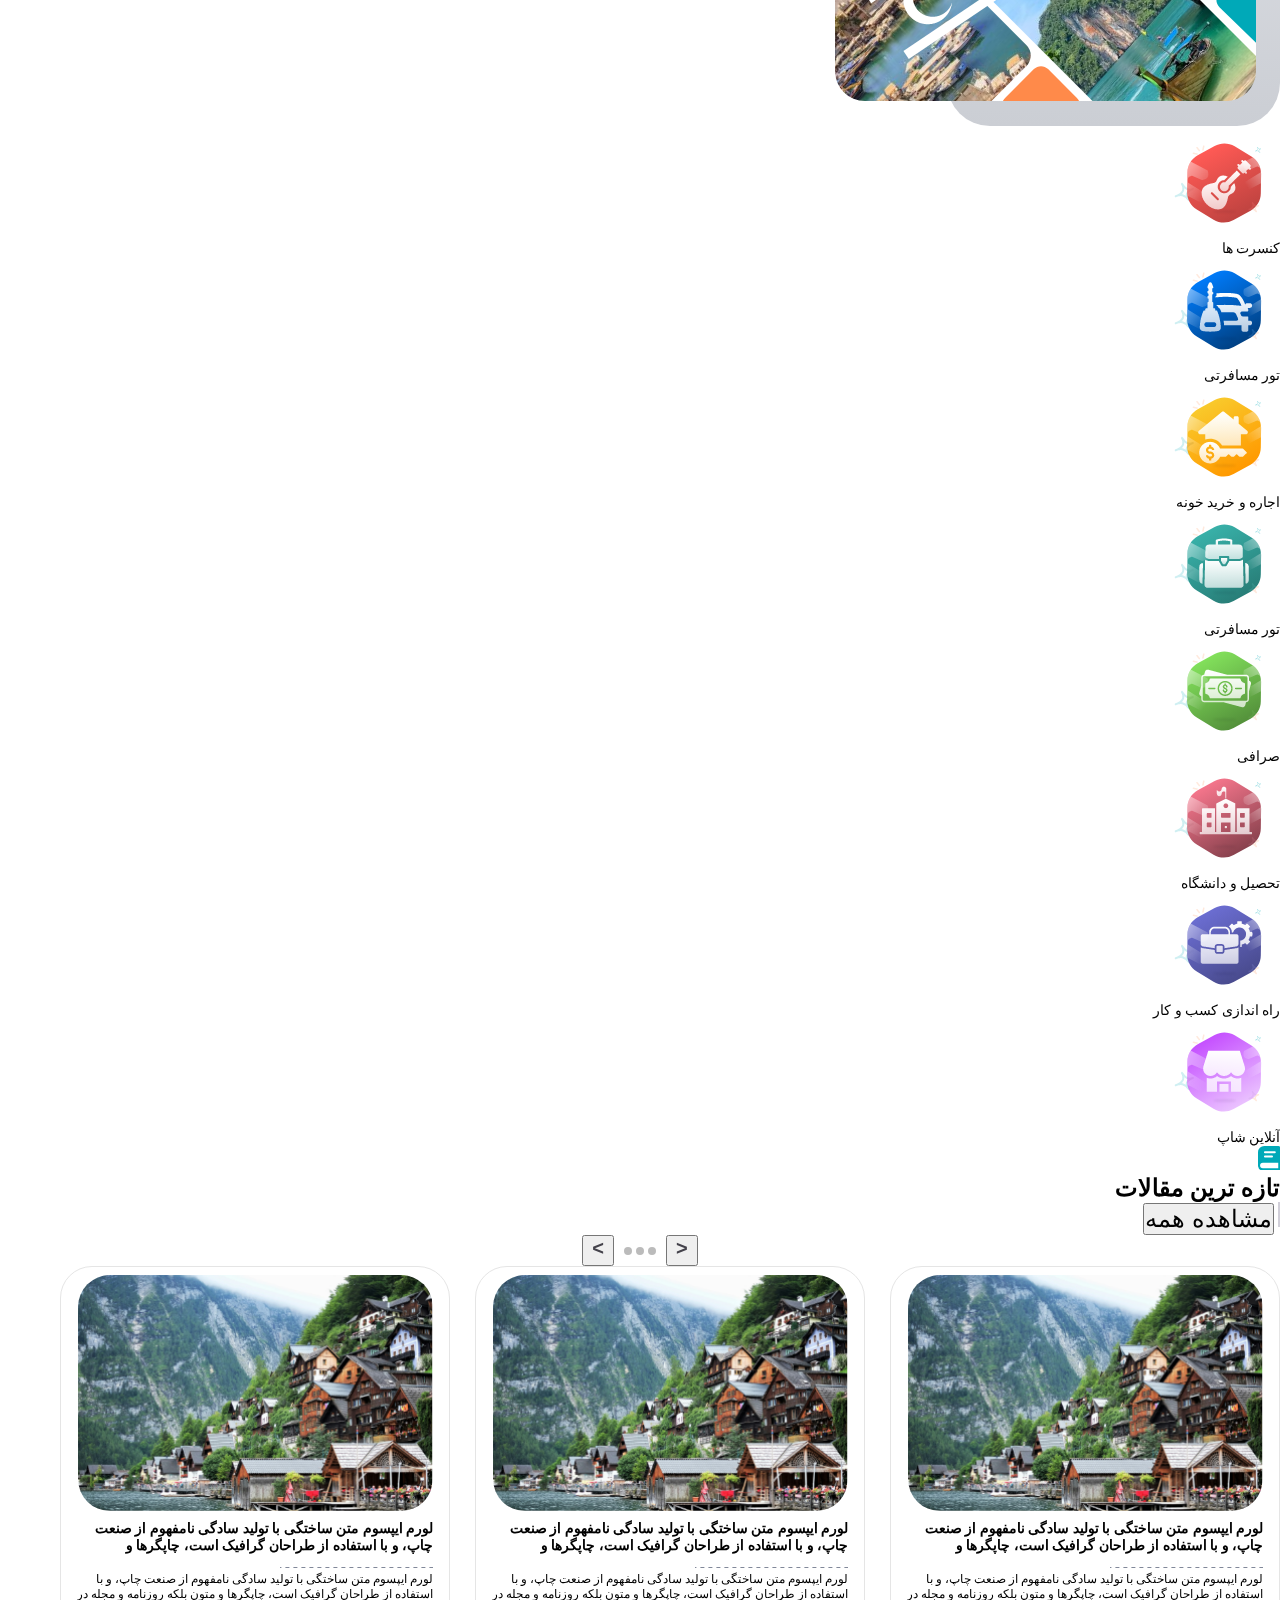
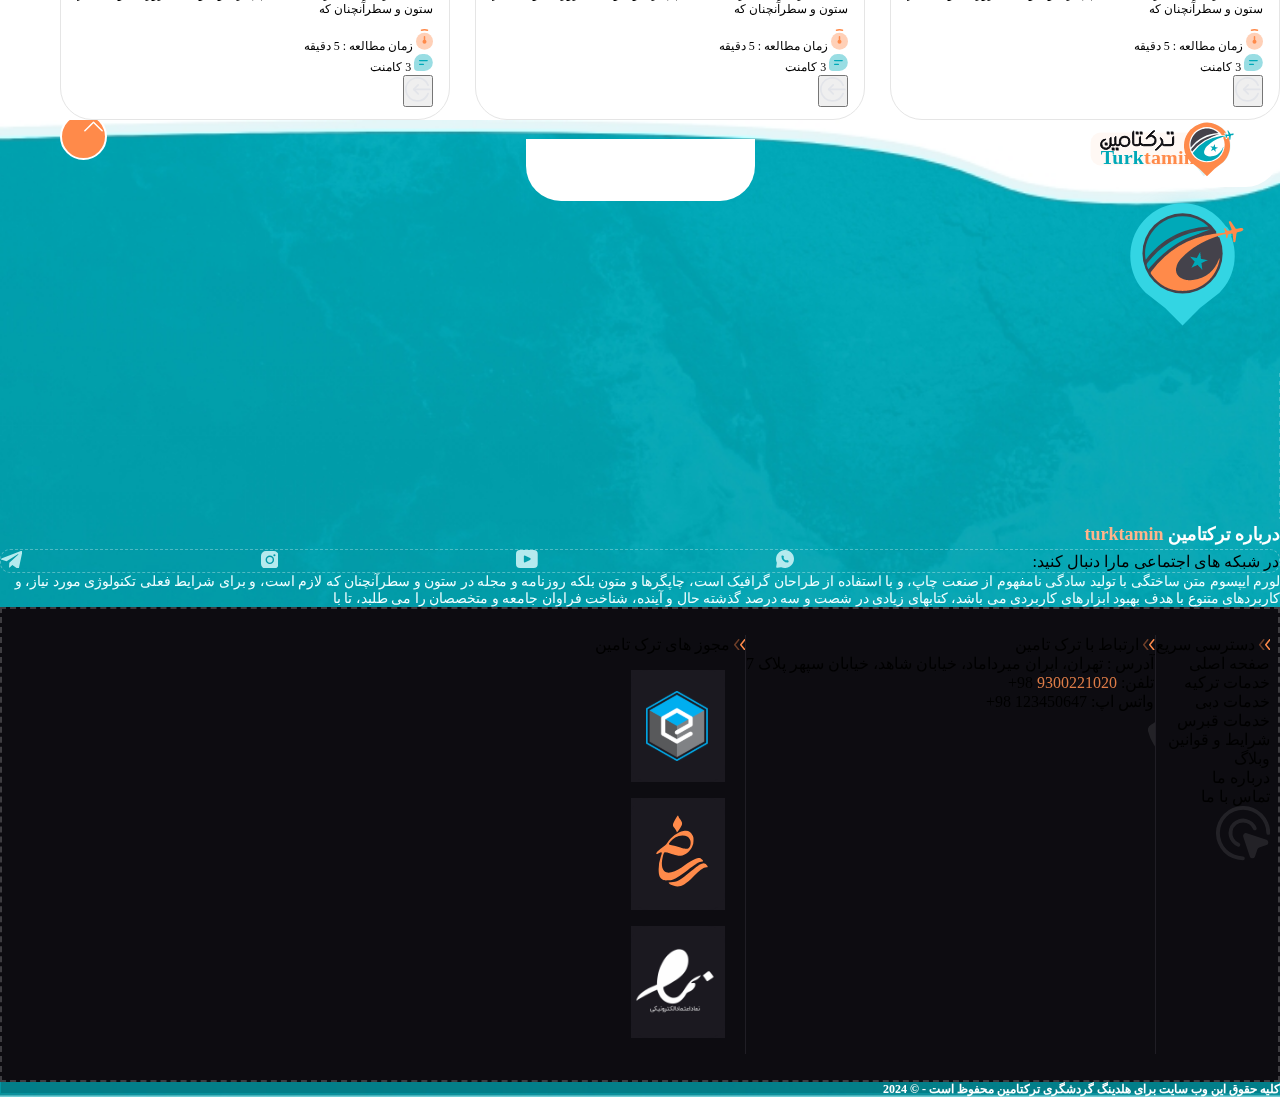
==== commit 92cb1c63: "create copyright" ====
--- a/index.html
+++ b/index.html
@@ -1569,6 +1569,7 @@
           </div>
         </div>
       </div>
+
       <div class="container-md links-footer rounded-3 text-white mb-2">
 
         <div class="quick-access mx-4">
@@ -1734,16 +1735,26 @@
 
             </div>
             <div class="license-part rounded-3">
-              <svg xmlns="http://www.w3.org/2000/svg" xmlns:xlink="http://www.w3.org/1999/xlink" width="94" height="112" viewBox="0 0 94 112">
+              <svg xmlns="http://www.w3.org/2000/svg" xmlns:xlink="http://www.w3.org/1999/xlink" width="94" height="112"
+                viewBox="0 0 94 112">
                 <g id="Group_88298" data-name="Group 88298" transform="translate(-98.5 -5545.613)">
-                  <rect id="Rectangle_41063" data-name="Rectangle 41063" width="94" height="112" rx="17" transform="translate(98.5 5545.613)" fill="#1b1920"/>
-                  <image id="enamad_icon_text_color_white_1024-768x768" width="86" height="86" transform="translate(99.5 5558.613)" xlink:href="[data-uri]"/>
-                </g>
-              </svg>              
-
-            </div>
-          </div>
-        </div>
+                  <rect id="Rectangle_41063" data-name="Rectangle 41063" width="94" height="112" rx="17"
+                    transform="translate(98.5 5545.613)" fill="#1b1920" />
+                  <image id="enamad_icon_text_color_white_1024-768x768" width="86" height="86"
+                    transform="translate(99.5 5558.613)"
+                    xlink:href="[data-uri]" />
+                </g>
+              </svg>
+
+            </div>
+          </div>
+        </div>
+      </div>
+
+      <div class="d-flex align-items-center justify-content-center mt-4">
+        <p style="font-size: 12px; color: white; font-weight: 600;">کلیه حقوق این وب سایت برای هلدینگ گردشگری ترکتامین
+          محفوظ است - © 2024
+        </p>
       </div>
     </div>
   </div>
--- a/assesst/css/index.css
+++ b/assesst/css/index.css
@@ -543,6 +543,8 @@
   background-color: #0d0c11;
   display: flex;
   padding: 26px 8px;
+  box-shadow: rgba(0, 0, 0, 0.15) 0px 12px 0px -1px;
+  border: 2px dashed rgba(255, 255, 255, 0.2);
 }
 #Vector_174_Stroke_ {
   animation: icons-start 2s 0s infinite ease-in;
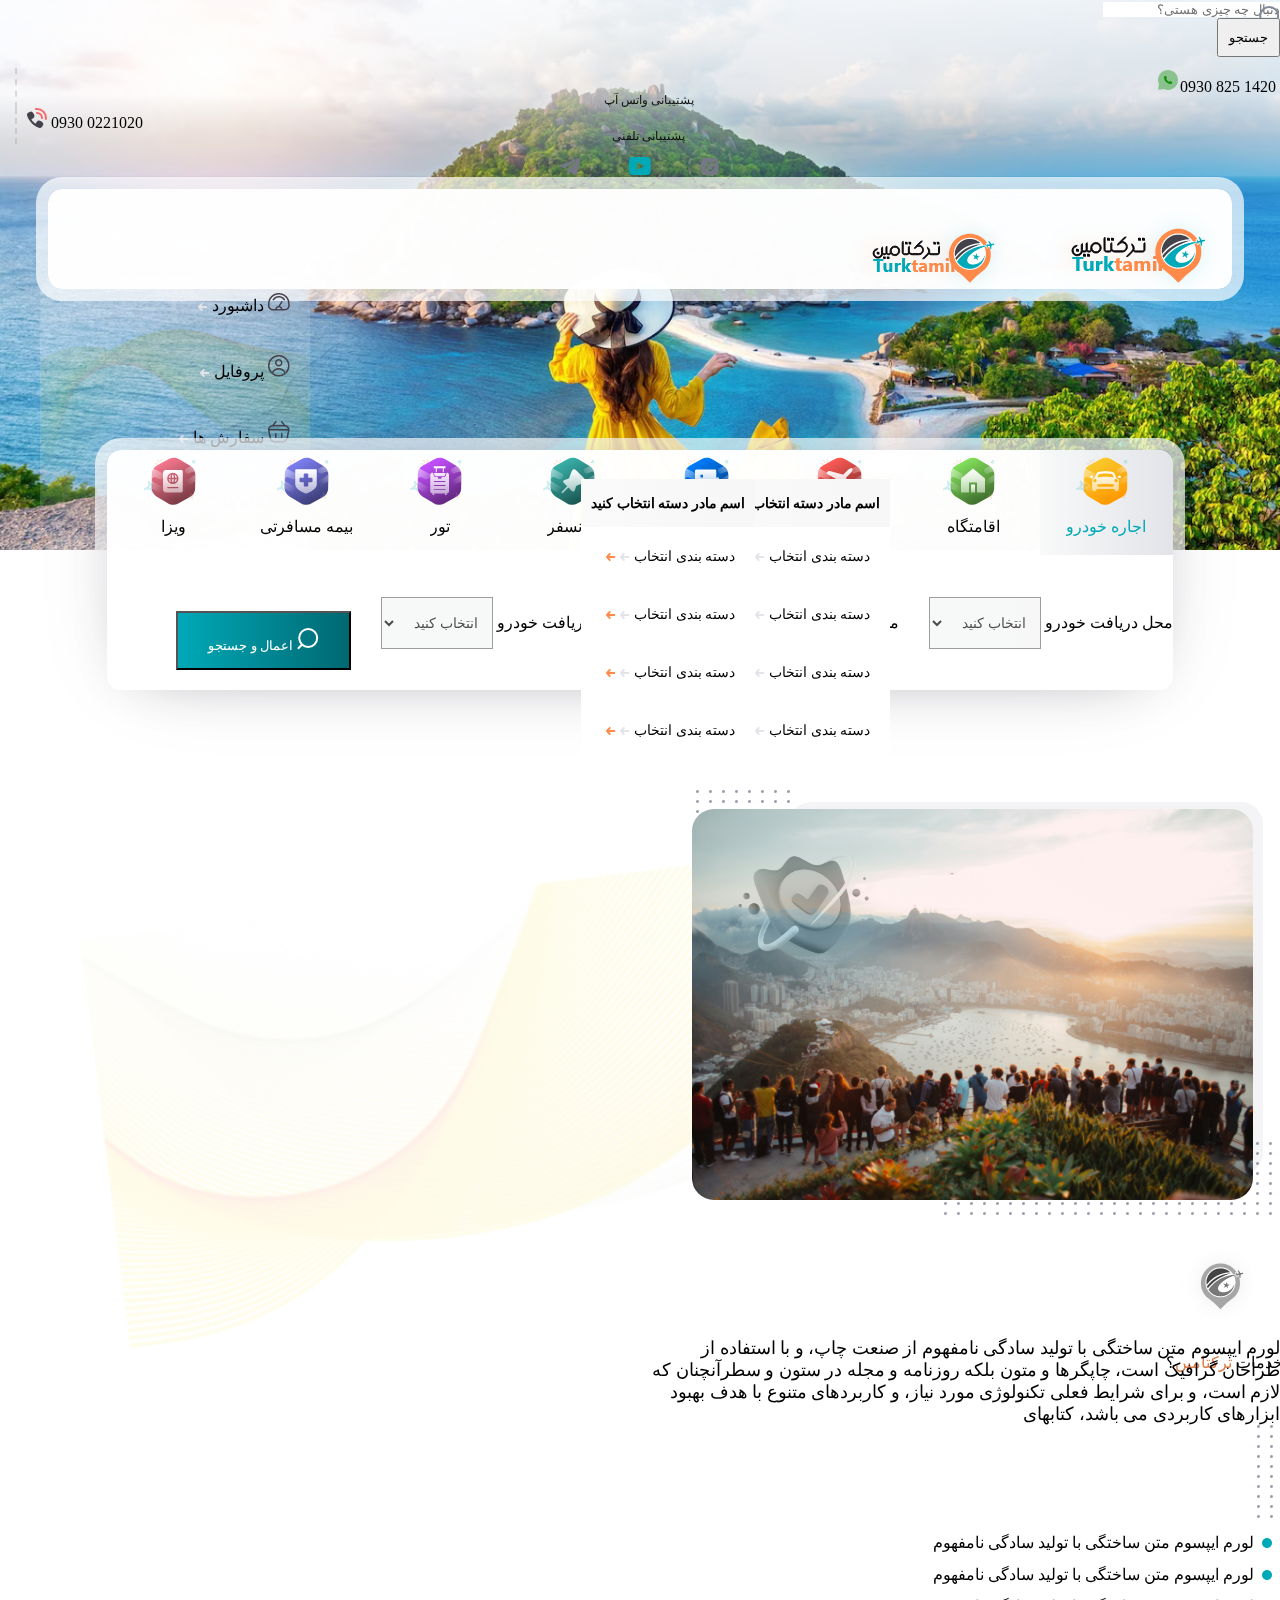
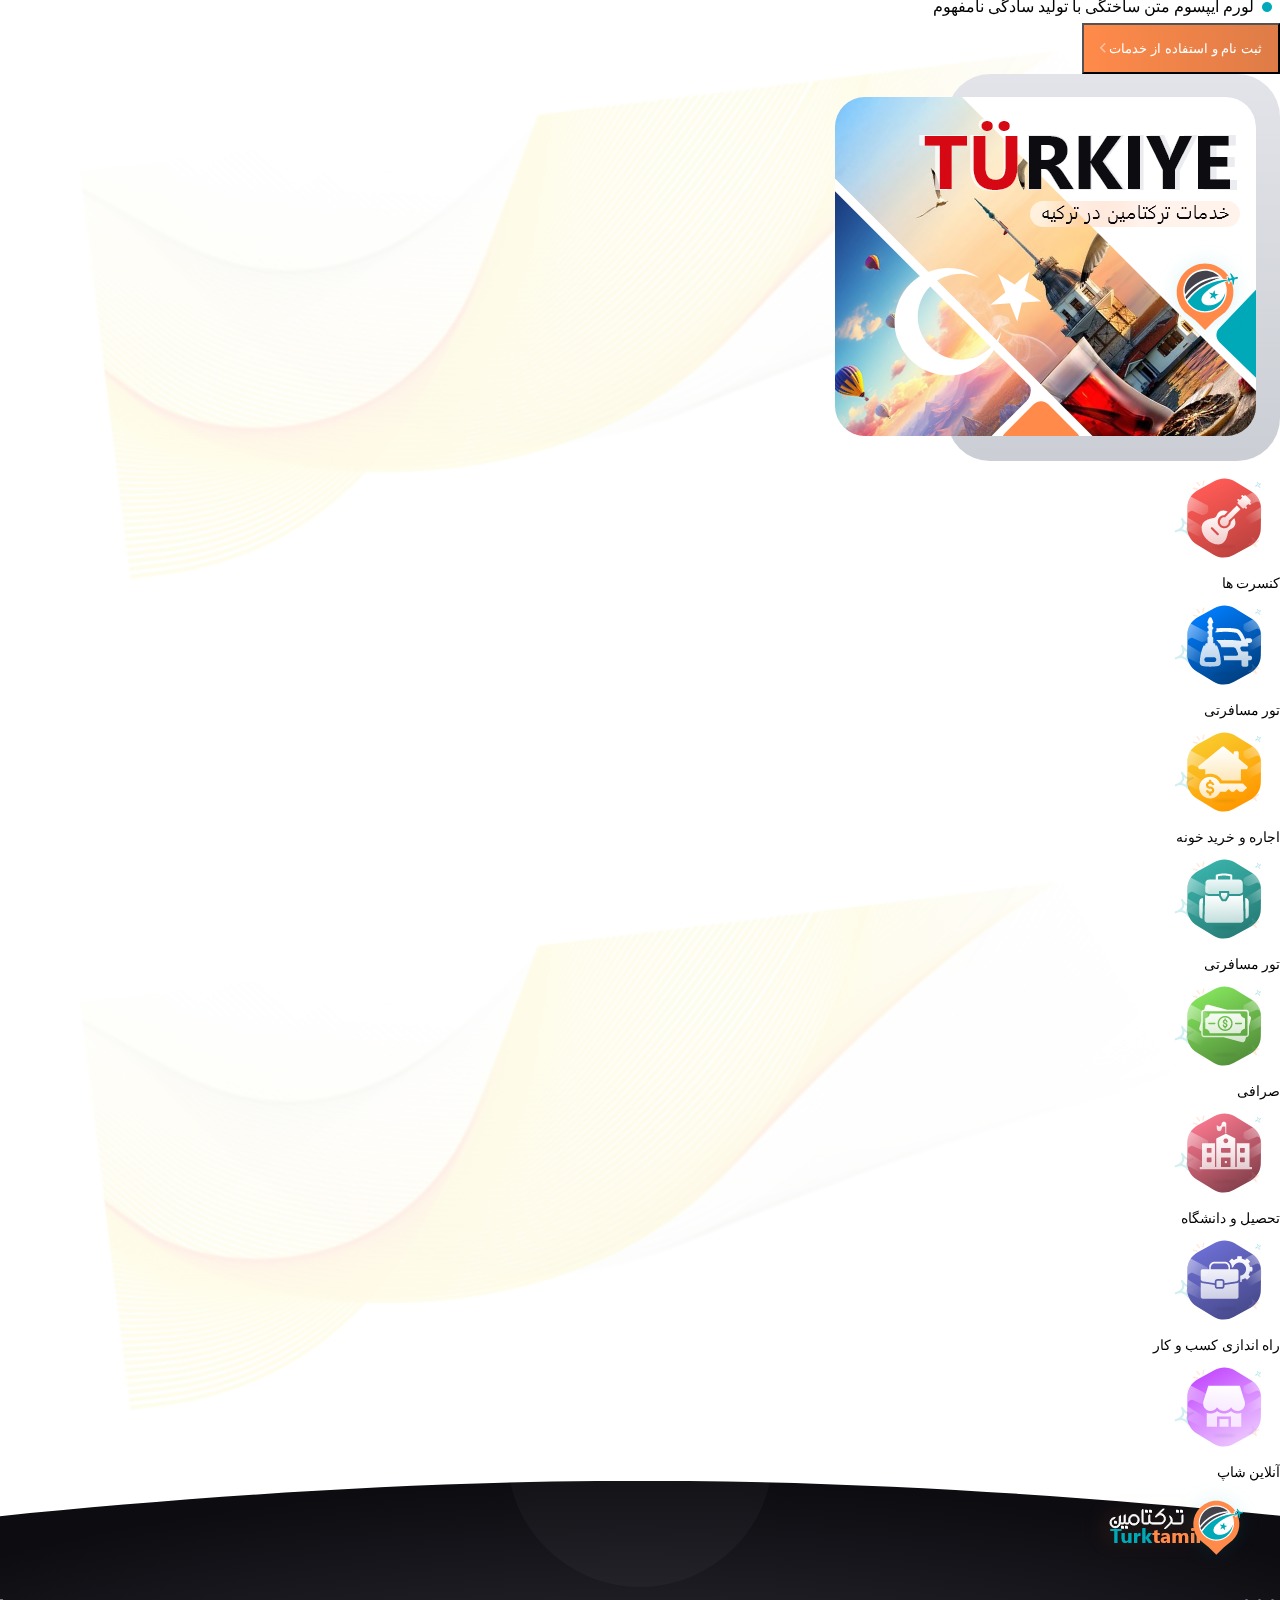
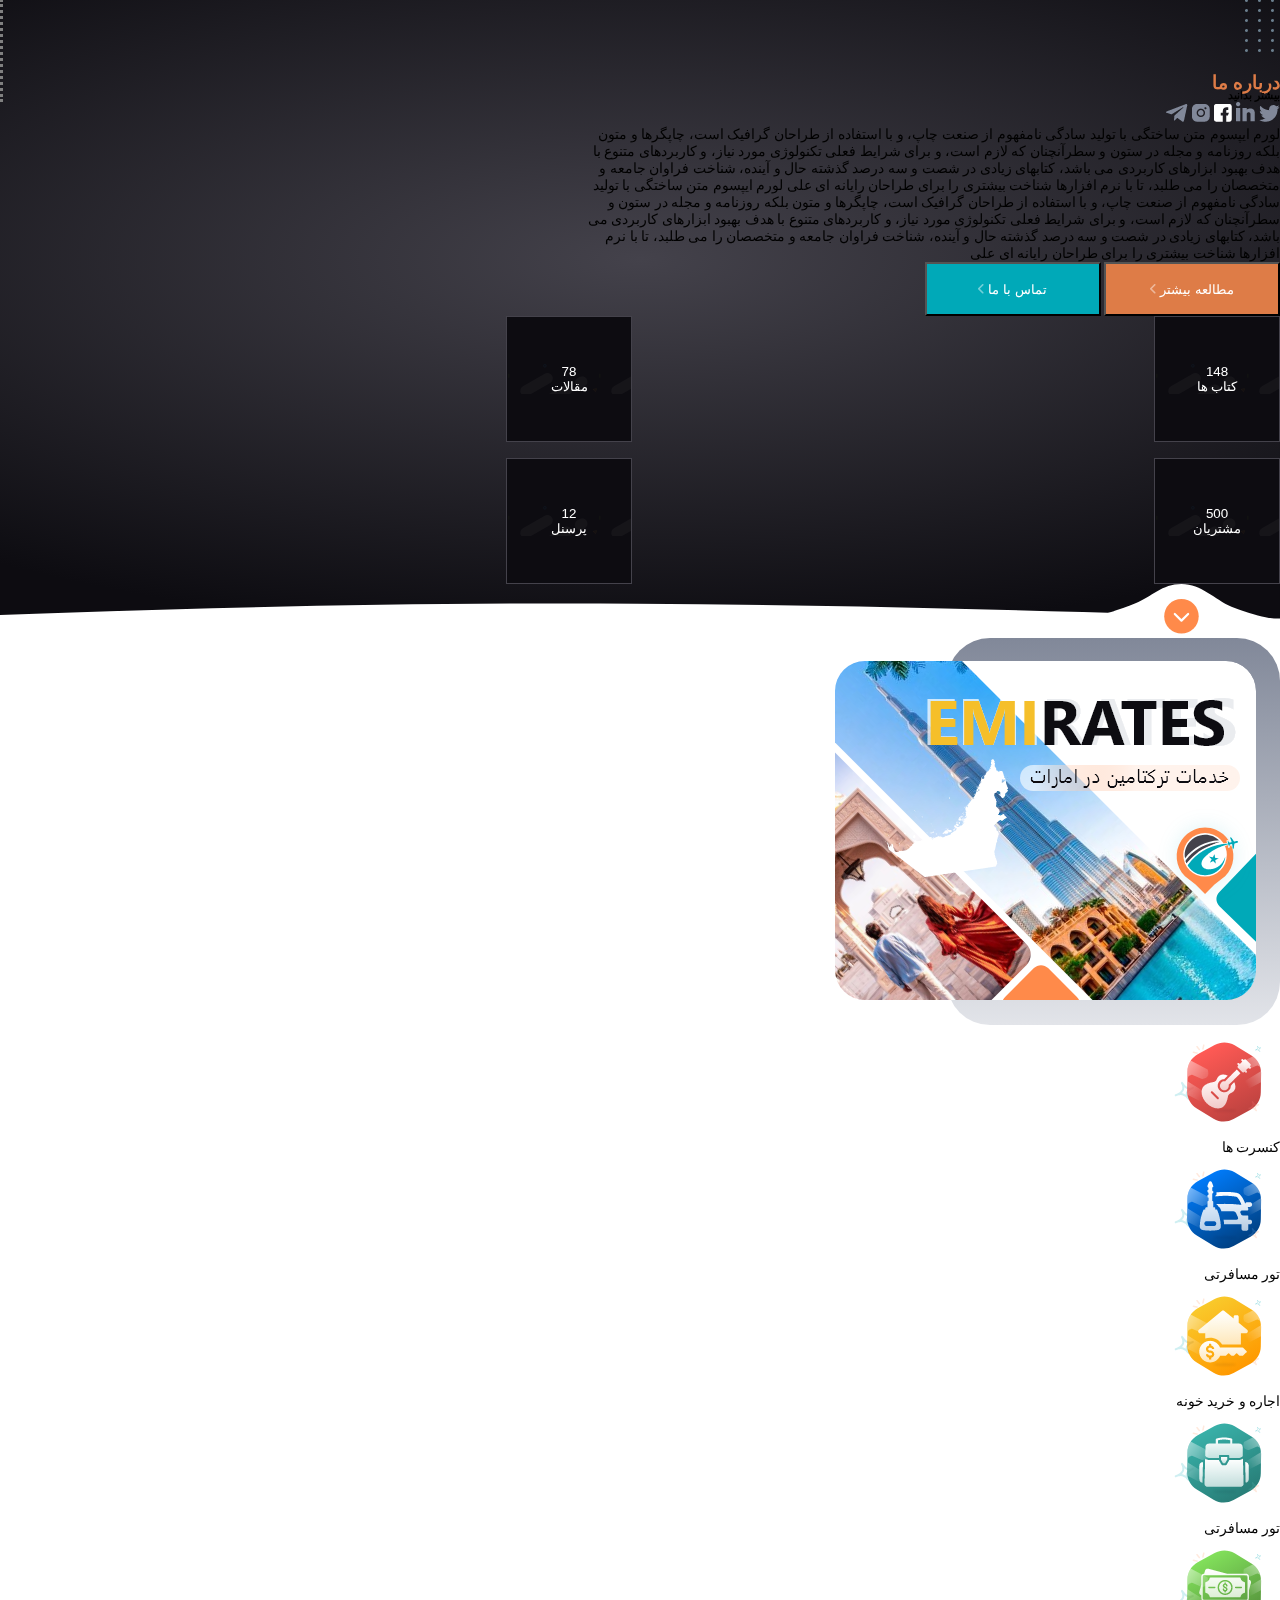
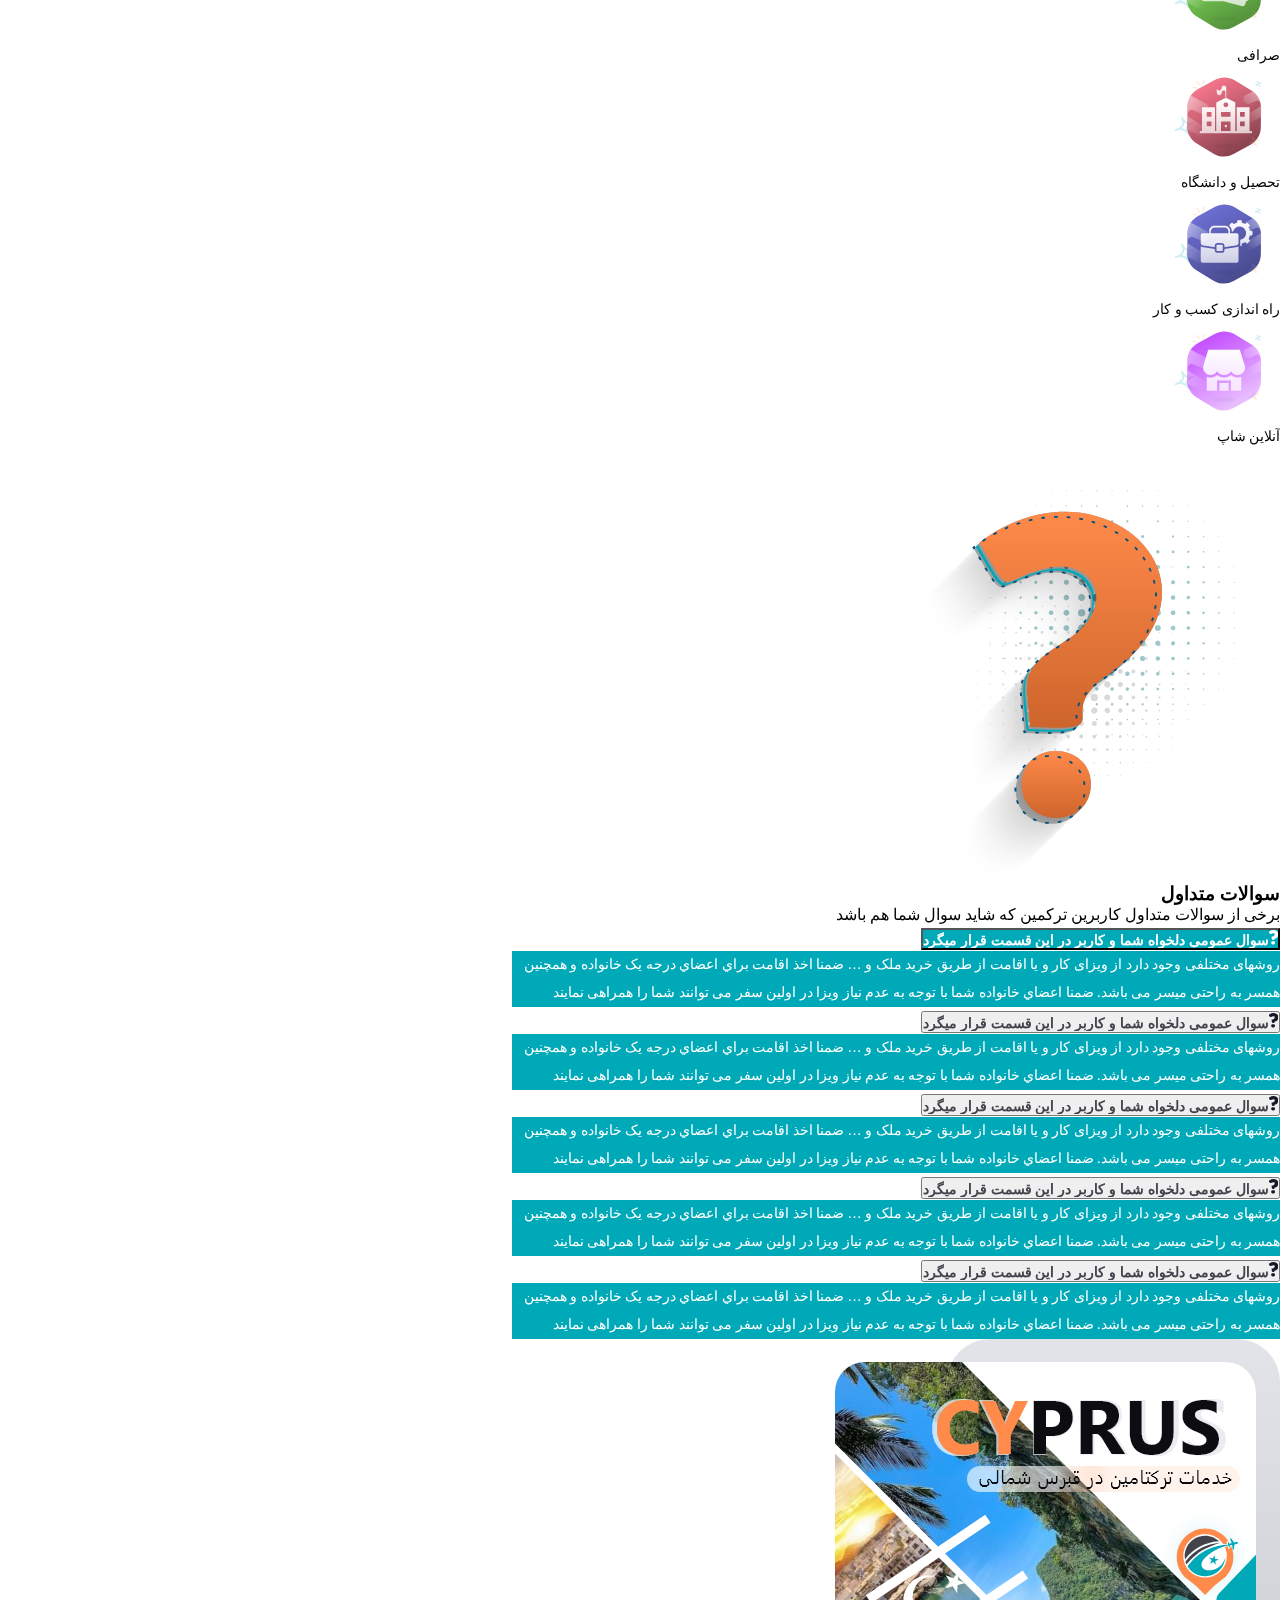
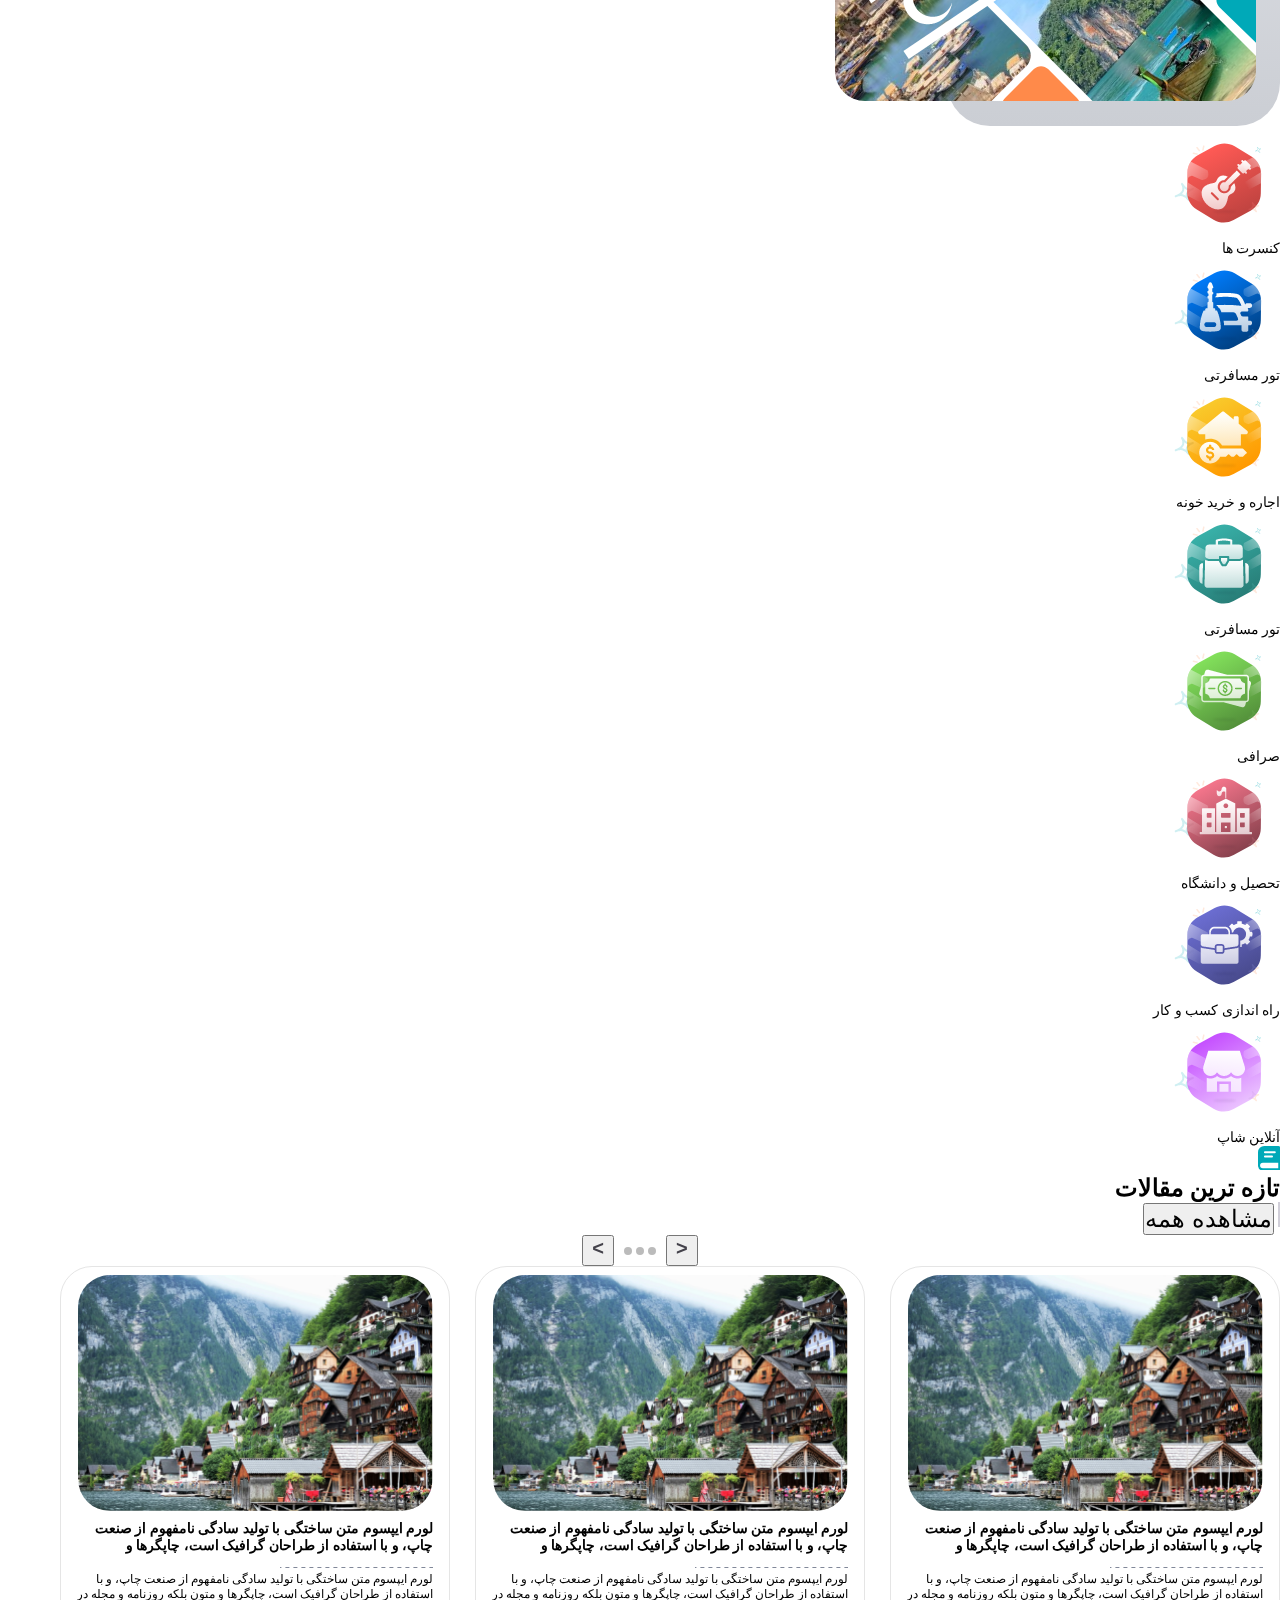
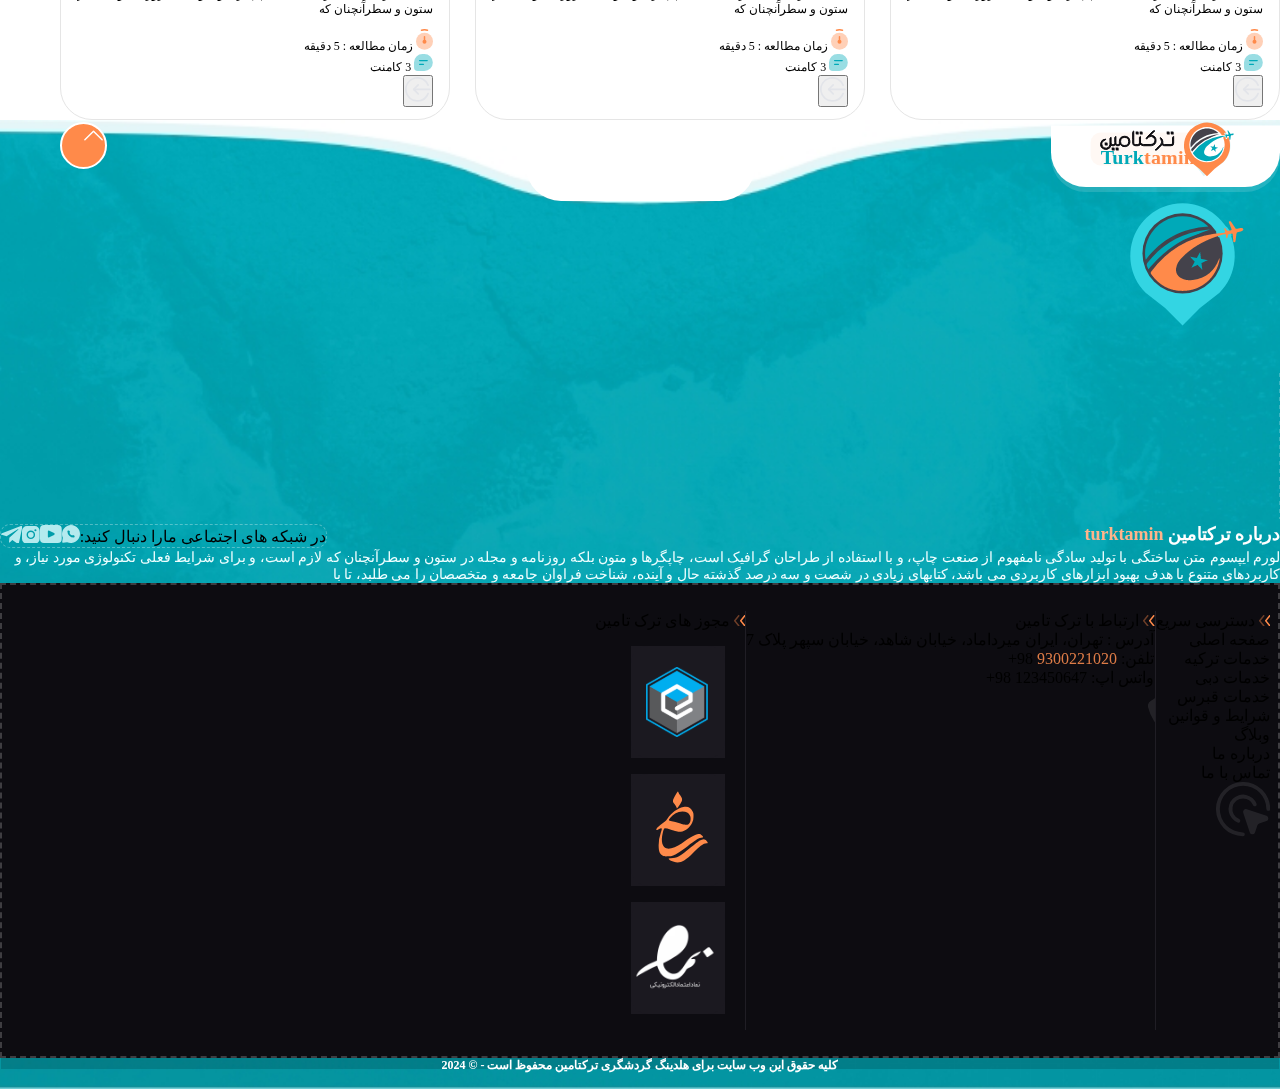
==== commit 5e5b4f9d: "end challange" ====
--- a/index.html
+++ b/index.html
@@ -1489,13 +1489,13 @@
         </a>
       </div>
 
-      <div class="container-md d-flex align-items-center pt-2">
-
-        <div class="logo-footer">
+      <div class="container-xl d-flex justify-content-center align-items-center pt-2">
+
+        <div class="logo-footer d-none d-lg-block">
           <img src="assesst/image/footer/لوگو.png" alt="logo-footer">
         </div>
 
-        <div class="">
+        <div class="d-none d-lg-block">
           <svg xmlns="http://www.w3.org/2000/svg" width="1" height="146" viewBox="0 0 1 146">
             <line id="جدا_کننده" data-name="جدا کننده" y2="146" transform="translate(0.5)" fill="none" stroke="#fff"
               stroke-width="1" stroke-dasharray="4" opacity="0.23" />
@@ -1503,8 +1503,8 @@
 
         </div>
 
-        <div class="about-company  me-4">
-          <div class="header-footer d-flex justify-content-between">
+        <div class="about-company mt-lg-0 my-5 me-4">
+          <div class="header-footerr">
             <div class="header-2">
               <p class="mb-0 ms-2">درباره ترکتامین</p>
               <p class="mb-0" style="color: #FFB48B;">turktamin</p>
@@ -1570,7 +1570,7 @@
         </div>
       </div>
 
-      <div class="container-md links-footer rounded-3 text-white mb-2">
+      <div class="container-xl links-footer rounded-3 text-white mb-2">
 
         <div class="quick-access mx-4">
 
@@ -1594,18 +1594,21 @@
           </div>
 
           <div class="d-flex mt-3">
+
             <ul class="">
-              <li class="small pb-3">صفحه اصلی</li>
-              <li class="small pb-3">خدمات ترکیه</li>
-              <li class="small pb-3">خدمات دبی</li>
-              <li class="small">خدمات قبرس</li>
+              <li class="small pb-3"><a href="">صفحه اصلی</a></li>
+              <li class="small pb-3"><a href="">خدمات ترکیه</a></li>
+              <li class="small pb-3"><a href="">خدمات دبی</a></li>
+              <li class="small"><a href="">خدمات قبرس</a></li>
             </ul>
+
             <ul class="">
-              <li class="small pb-3">شرایط و قوانین</li>
-              <li class="small pb-3">وبلاگ</li>
-              <li class="small pb-3">درباره ما</li>
-              <li class="small">تماس با ما</li>
+              <li class="small pb-3"><a href="">شرایط و قوانین</a></li>
+              <li class="small pb-3"><a href="">وبلاگ</a></li>
+              <li class="small pb-3"><a href="">درباره ما</a></li>
+              <li class="small"><a href="">تماس با ما</a></li>
             </ul>
+
             <svg xmlns="http://www.w3.org/2000/svg" class="mt-5 ms-3" width="54.19" height="54.19"
               viewBox="0 0 54.19 54.19">
               <g id="Huge-icon_interface_bulk_interactive" data-name="Huge-icon/interface/bulk/interactive"
@@ -1703,7 +1706,8 @@
             </span>
             <span class="small fw-bold mx-1">مجوز های ترک تامین</span>
           </div>
-          <div class="d-flex justify-content-center">
+          <div class="d-flex justify-content-center flex-wrap">
+
             <div class="license-part rounded-3">
               <svg xmlns="http://www.w3.org/2000/svg" xmlns:xlink="http://www.w3.org/1999/xlink" width="94" height="112"
                 viewBox="0 0 94 112">
@@ -1719,8 +1723,8 @@
                   <rect id="logo" width="62" height="70" transform="translate(331.5 5566.613)" fill="url(#pattern)" />
                 </g>
               </svg>
-
-            </div>
+            </div>
+
             <div class="license-part rounded-3">
               <svg xmlns="http://www.w3.org/2000/svg" width="94" height="112" viewBox="0 0 94 112">
                 <g id="Group_88297" data-name="Group 88297" transform="translate(-207.5 -5545.613)">
@@ -1734,6 +1738,7 @@
 
 
             </div>
+
             <div class="license-part rounded-3">
               <svg xmlns="http://www.w3.org/2000/svg" xmlns:xlink="http://www.w3.org/1999/xlink" width="94" height="112"
                 viewBox="0 0 94 112">
@@ -1752,10 +1757,13 @@
       </div>
 
       <div class="d-flex align-items-center justify-content-center mt-4">
-        <p style="font-size: 12px; color: white; font-weight: 600;">کلیه حقوق این وب سایت برای هلدینگ گردشگری ترکتامین
+        <p style="font-size: 12px; color: white; font-weight:600; margin: 0px 16px 16px; text-align: center;">کلیه حقوق
+          این وب
+          سایت برای هلدینگ گردشگری ترکتامین
           محفوظ است - © 2024
         </p>
       </div>
+
     </div>
   </div>
   <!-- Bootstrap JavaScript Libraries -->
--- a/assesst/css/index.css
+++ b/assesst/css/index.css
@@ -500,12 +500,13 @@
   background-size: cover;
   position: relative;
   mix-blend-mode: normal;
+  background-position: top;
 }
 .btn-up {
   width: 47px;
   height: 47px;
   position: absolute;
-  top: -7px;
+  top: 2px;
   left: 60px;
   border: 2.5px solid white !important;
   background-color: #ff8a4a !important;
@@ -518,6 +519,13 @@
 .about-company {
   flex: 1;
 }
+.header-footerr {
+  display: flex;
+  flex-direction: row;
+  justify-content: space-between;
+  align-items: center;
+  gap: 6px;
+}
 .header-2 p {
   font-size: 18px;
   font-weight: bold;
@@ -575,9 +583,42 @@
   background-color: #1b1920;
   margin: 16px 20px;
 }
+.quick-access ul li a:hover {
+  color: #ff8a4a;
+}
 /*...................................media.......................................  */
 /* media 950px ................................................................... */
-@media screen and (max-width: 951px) {
+@media screen and (max-width: 870px) {
+  .footer {
+    background-position: center;
+  }
+  .links-footer {
+    background-color: #0d0c11;
+    display: flex;
+    flex-direction: column;
+    padding: 26px 8px;
+    box-shadow: rgba(0, 0, 0, 0.15) 0px 12px 0px -1px;
+    border: 2px dashed rgba(255, 255, 255, 0.2);
+  }
+  .quick-access,
+  .myConnections {
+    margin: 16px !important;
+    width: 100%;
+    border-bottom: 1px solid #44424b5a;
+  }
+  .quick-access div:nth-child(2) svg,
+  .myConnections div:nth-child(2) svg {
+    margin-left: 40px !important;
+  }
+  .quick-access div:nth-child(2) {
+    justify-content: space-between;
+  }
+  .myConnections div:nth-child(2) {
+    justify-content: space-between;
+  }
+  .myLicense {
+    margin: 16px 0;
+  }
 }
 /* media 767 px......................................................................  */
 
@@ -731,11 +772,40 @@
   .btn-services {
     padding: 0px !important;
   }
+  .quick-access,
+  .myConnections {
+    margin: 16px 0;
+    width: 100%;
+    border-bottom: 1px solid #44424b5a;
+  }
+  .quick-access div:nth-child(2) {
+    justify-content: space-between;
+  }
+  .myConnections div:nth-child(2) {
+    justify-content: space-between;
+  }
+  .myLicense {
+    margin: 16px 0;
+  }
 }
 
 /* phone lg................................................................... */
 
 @media screen and (max-width: 500px) {
+  .btn-up {
+    top: 57px;
+    left: 20px;
+  }
+  .header-footerr {
+    display: flex;
+    flex-direction: column;
+    align-items: flex-start;
+    width: 100%;
+  }
+  .header-2 {
+    order: 2;
+    margin-top: 8px;
+  }
   .menu {
     height: auto;
     padding: 0px 0px 0px 30px;
@@ -801,6 +871,9 @@
   .all-blogs-btn {
     font-size: 1rem;
     font-weight: bold;
+  }
+  .logo-up-footer img {
+    margin-top: 17px;
   }
 }
 
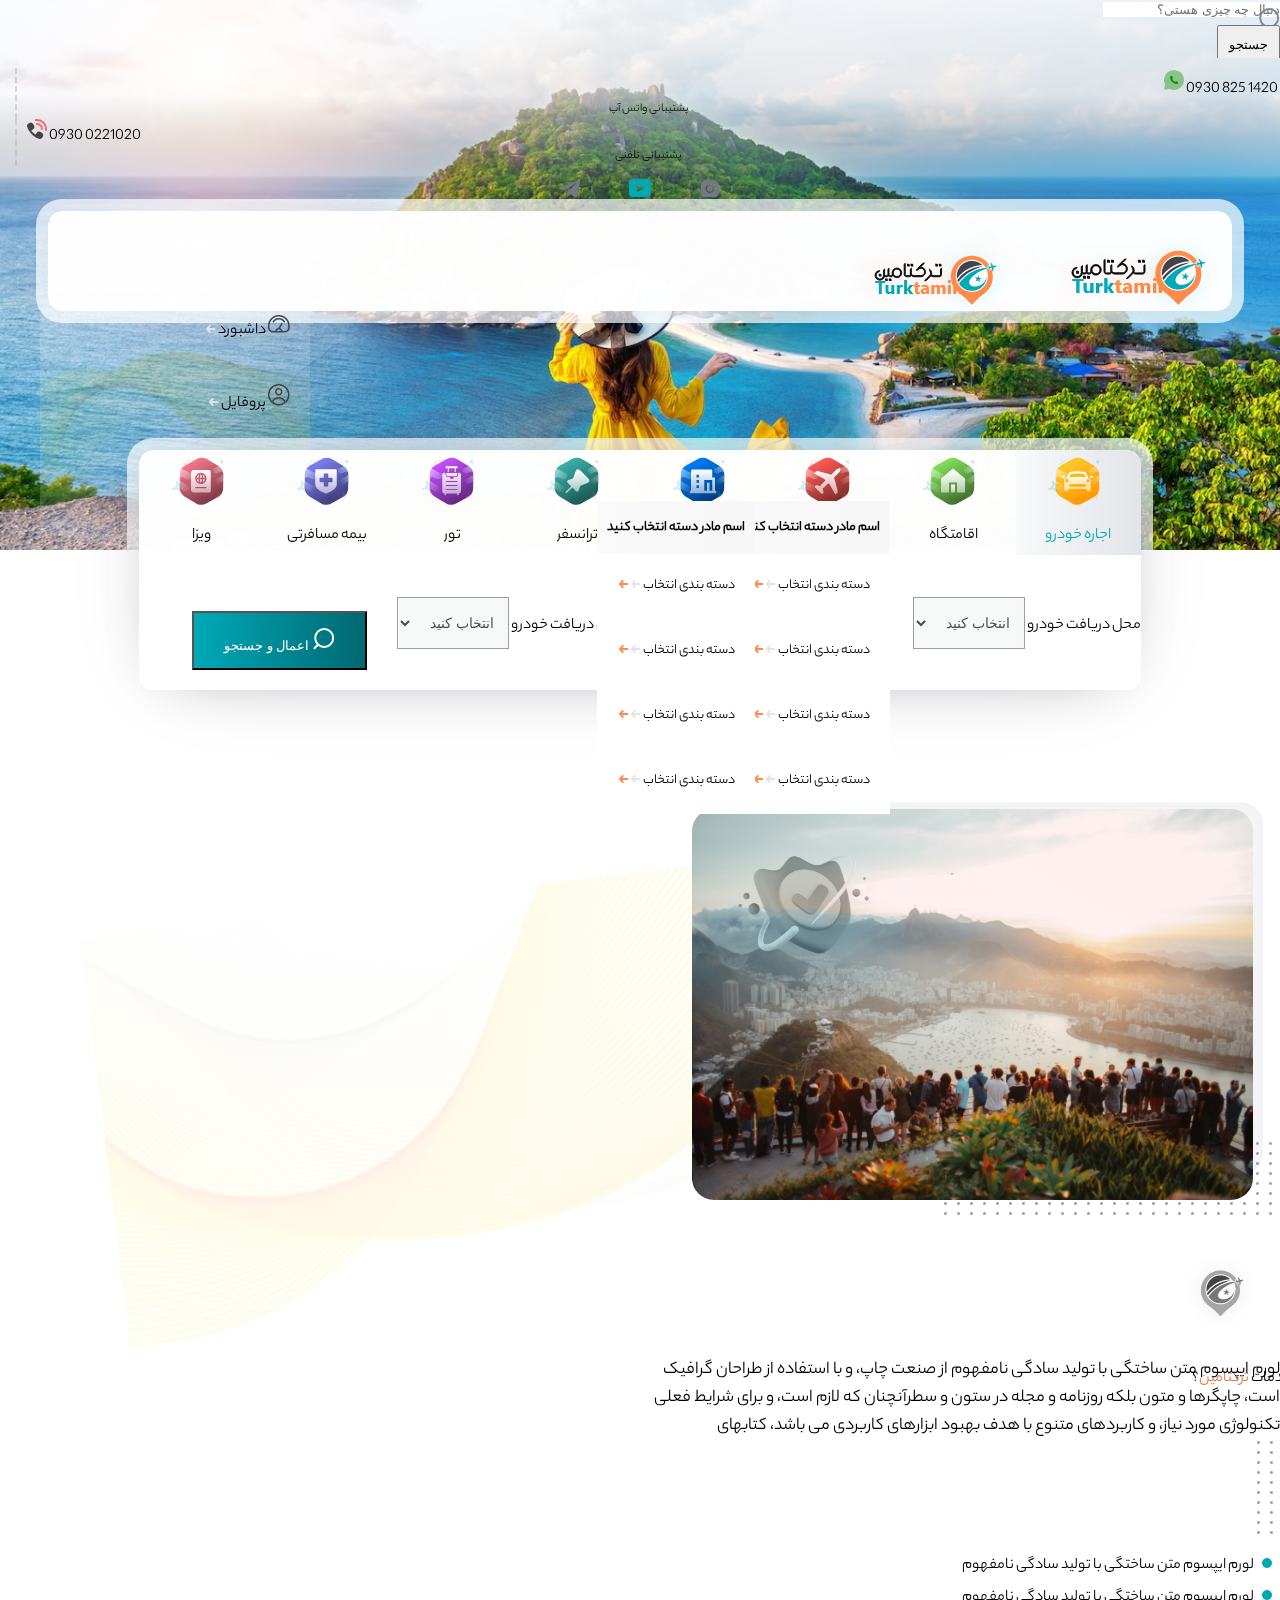
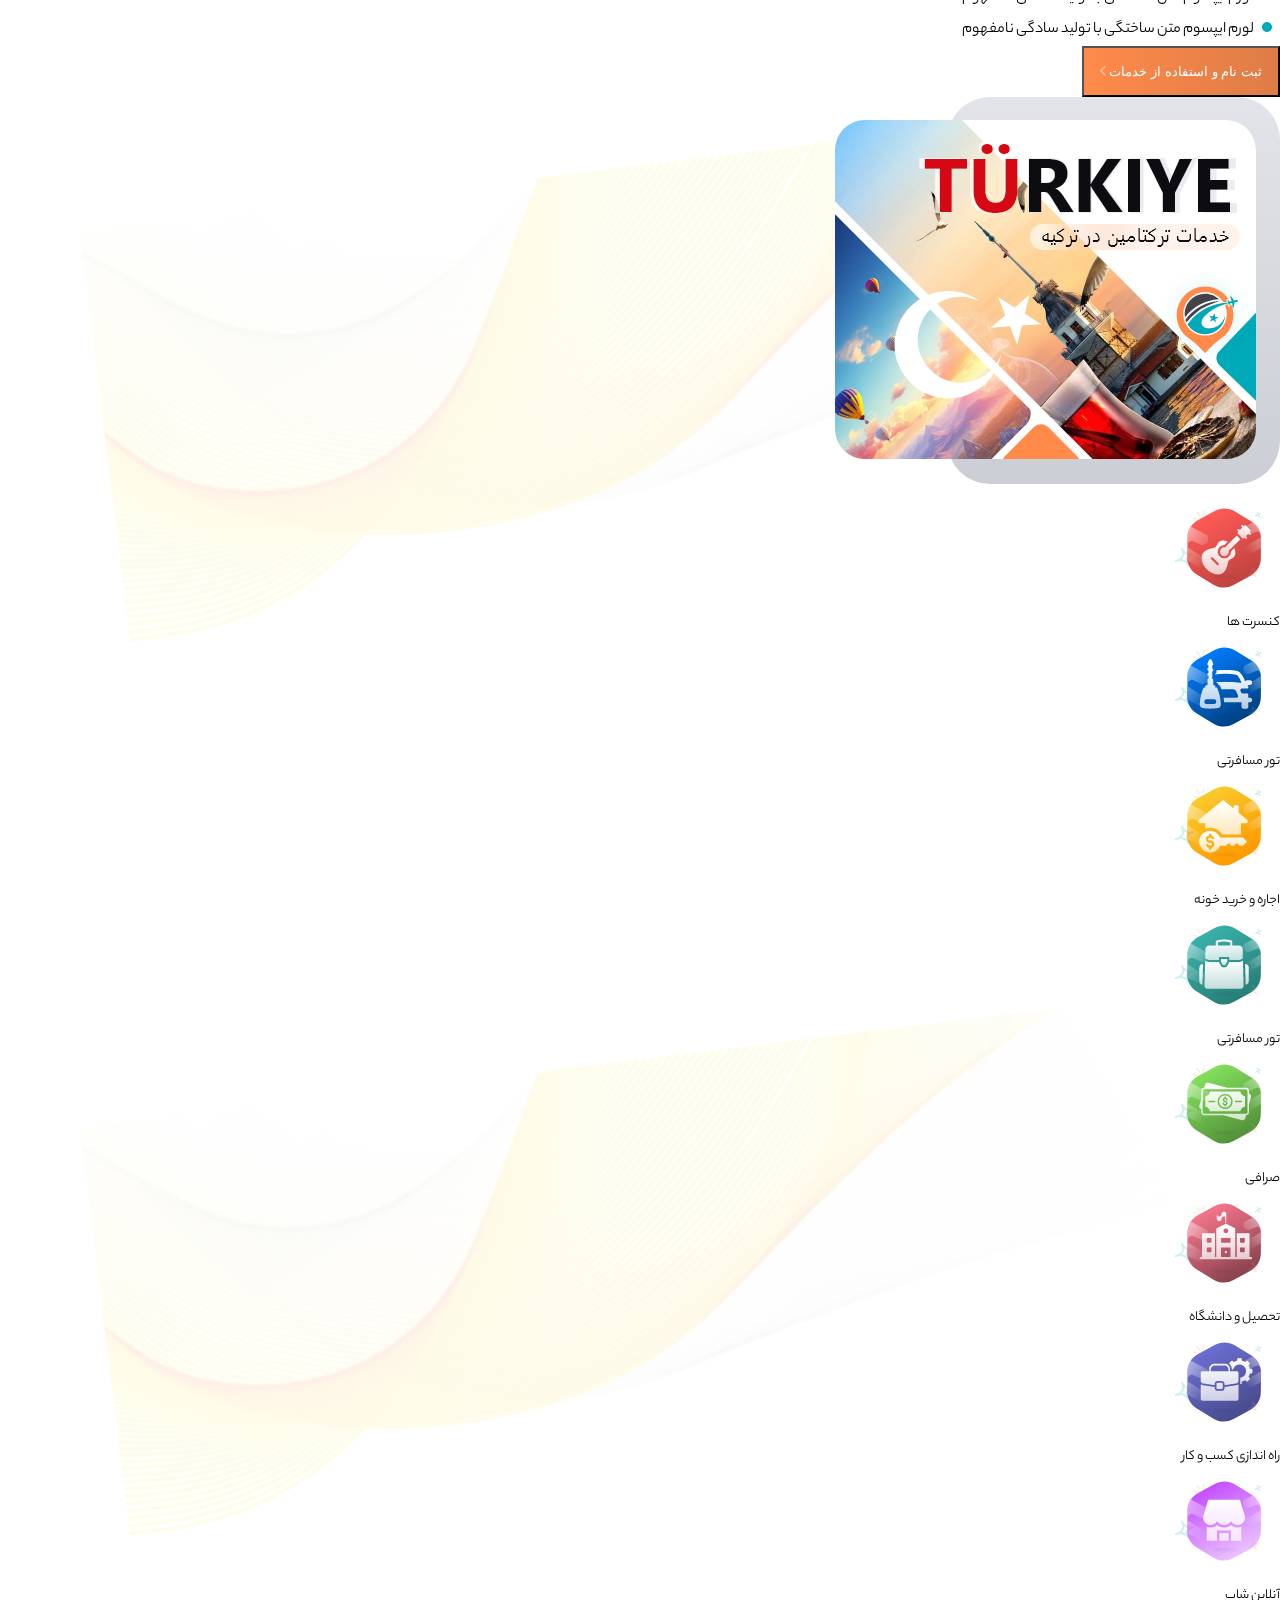
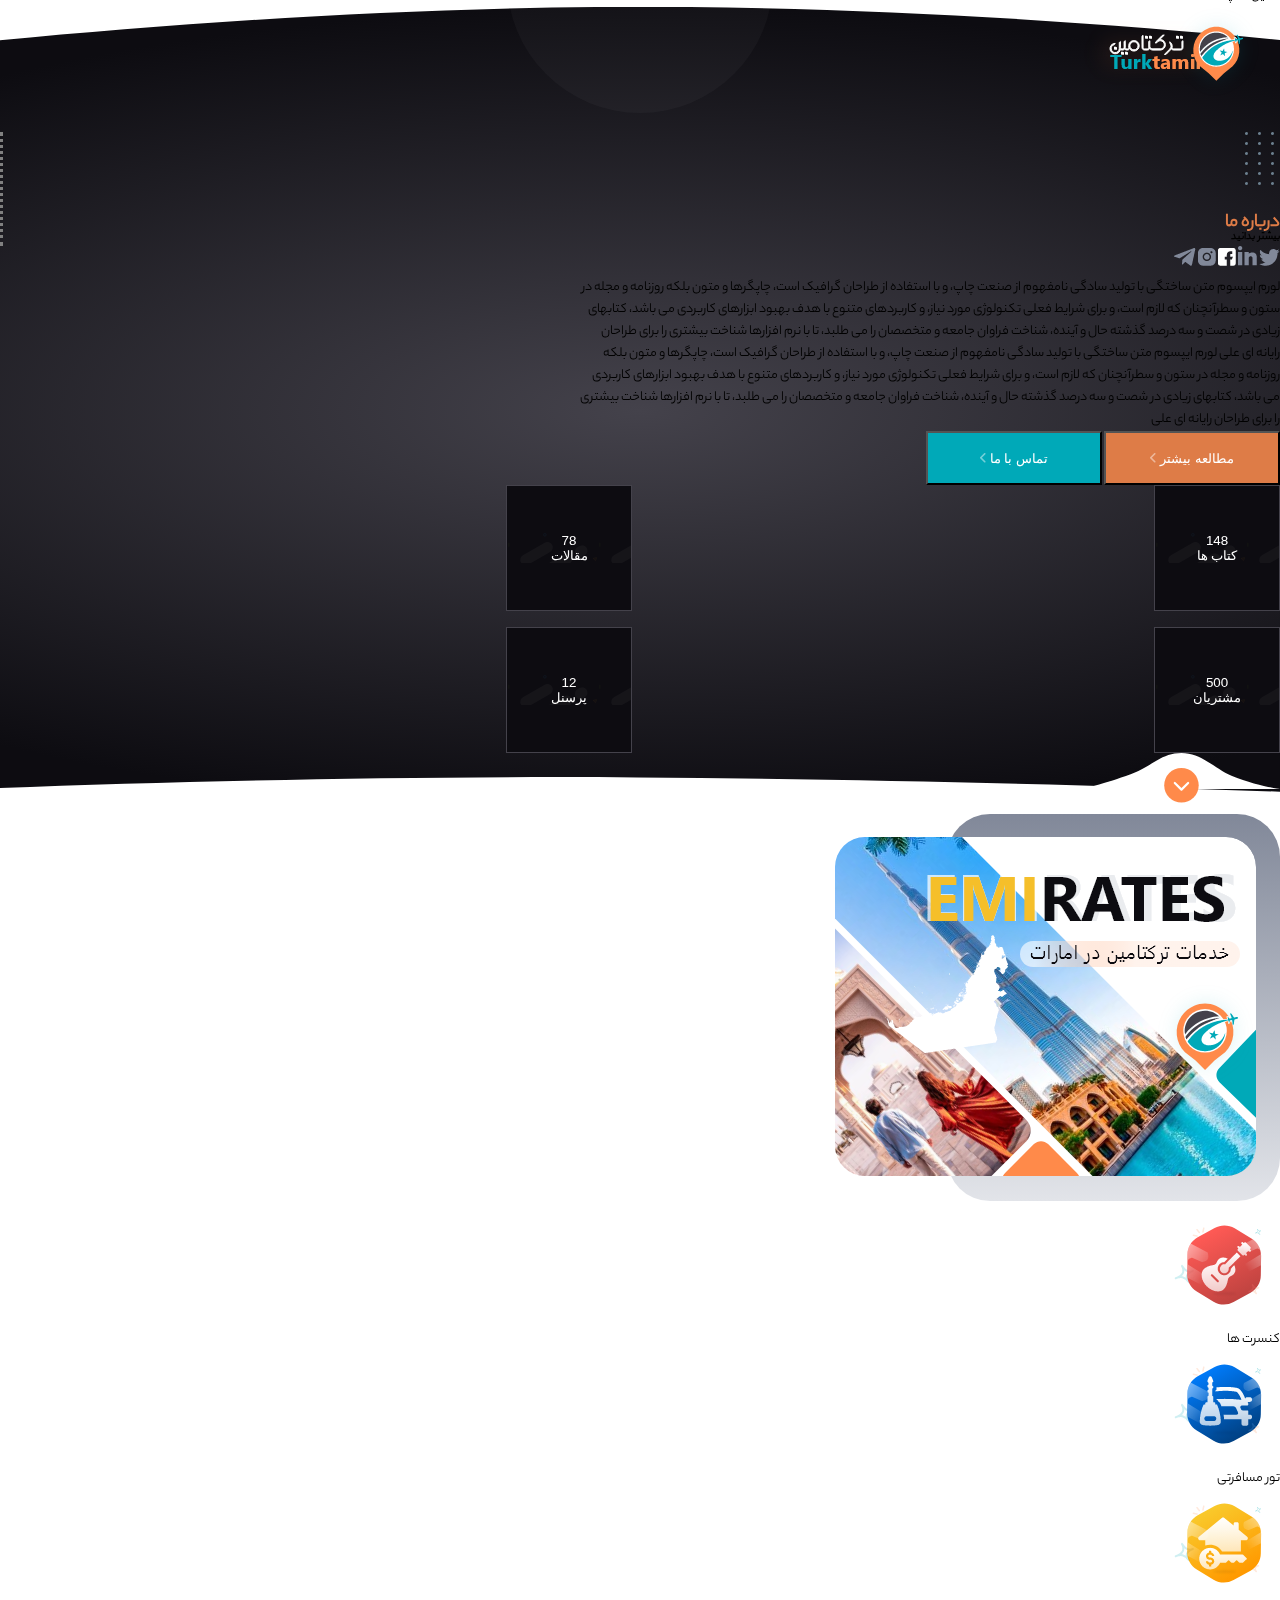
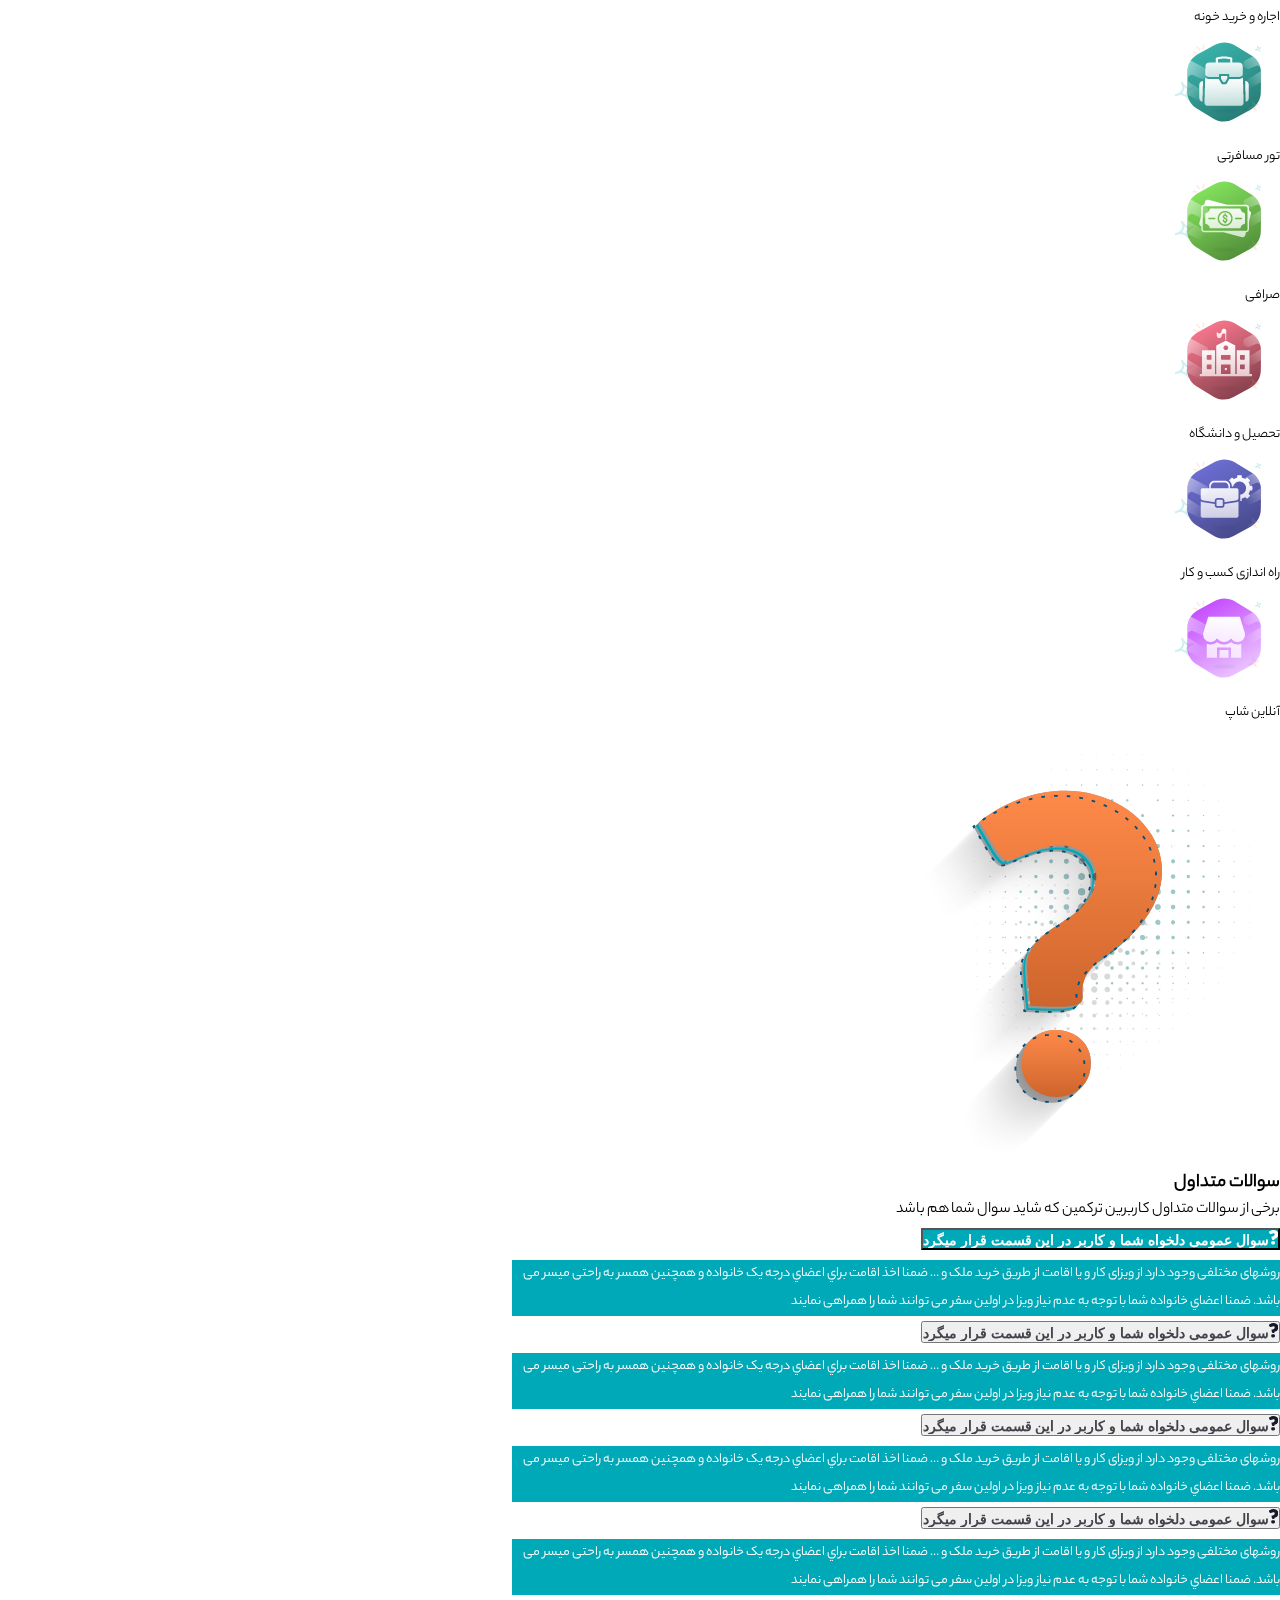
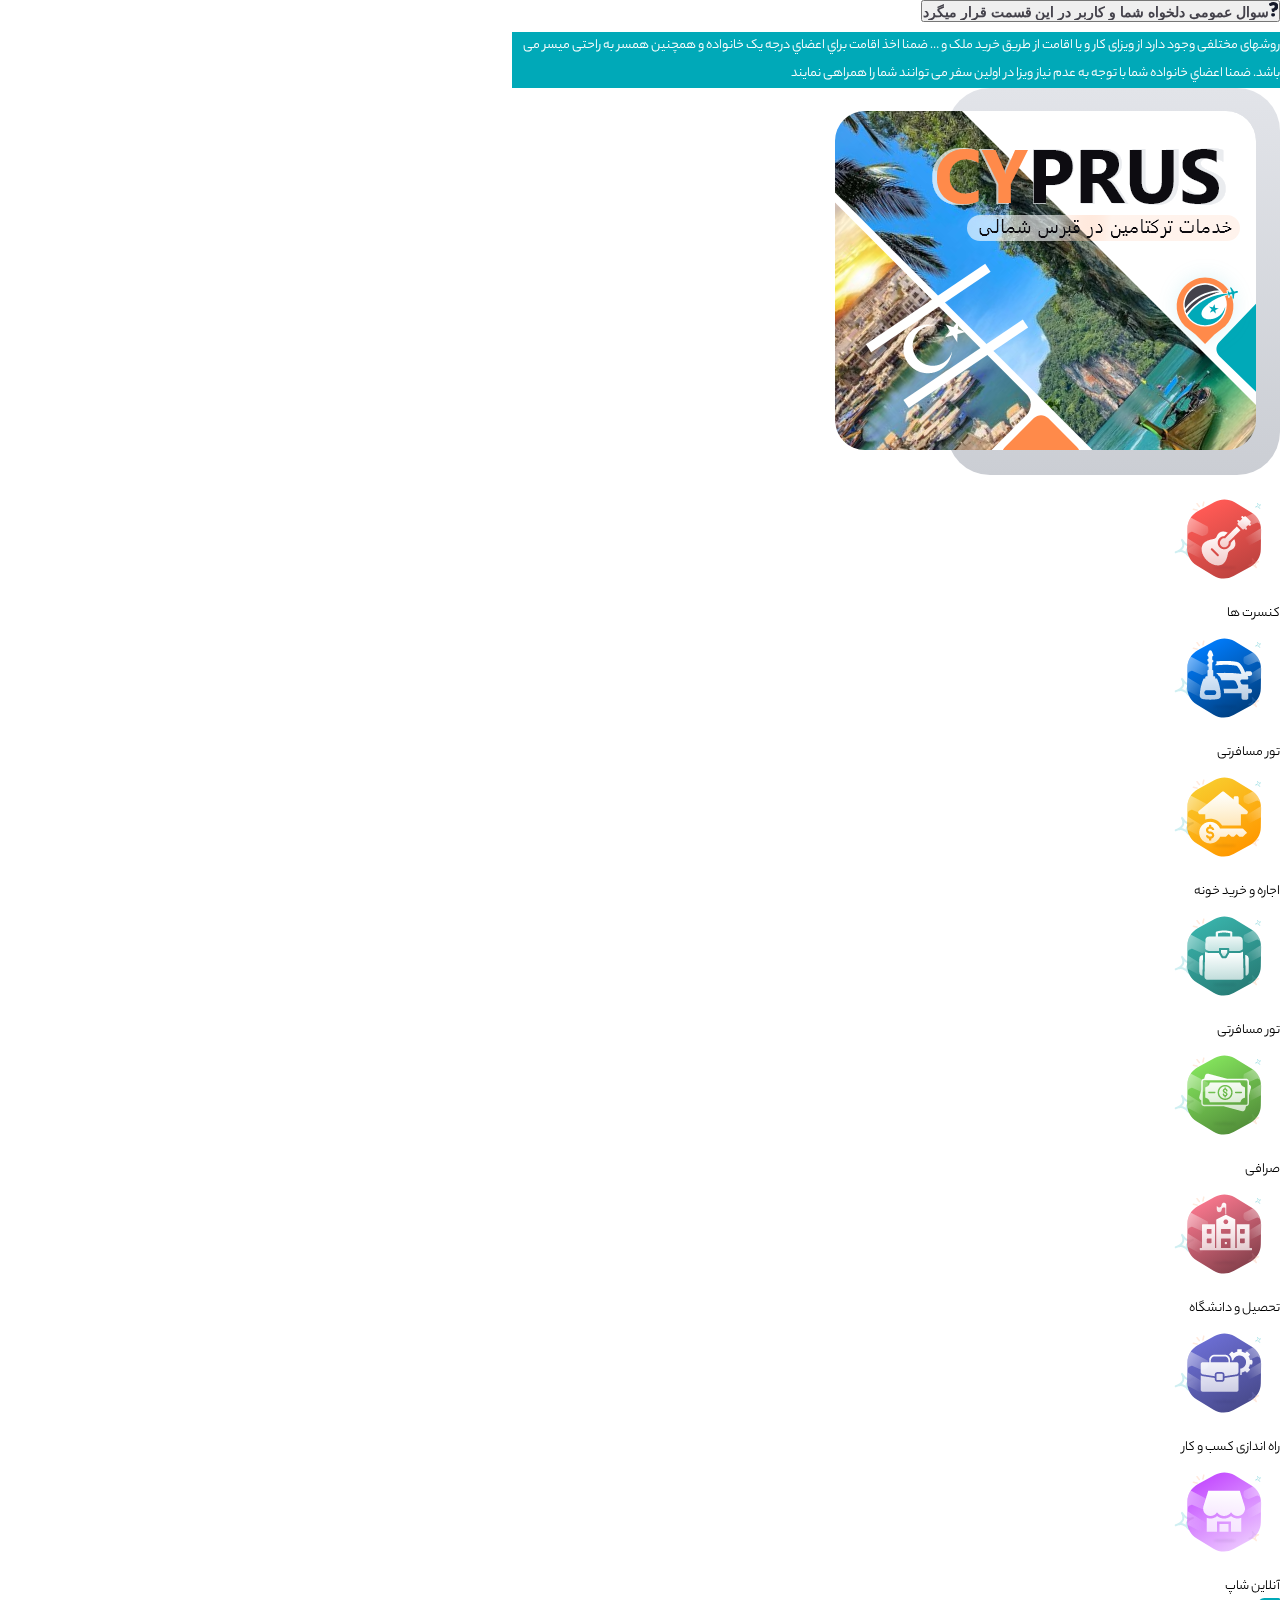
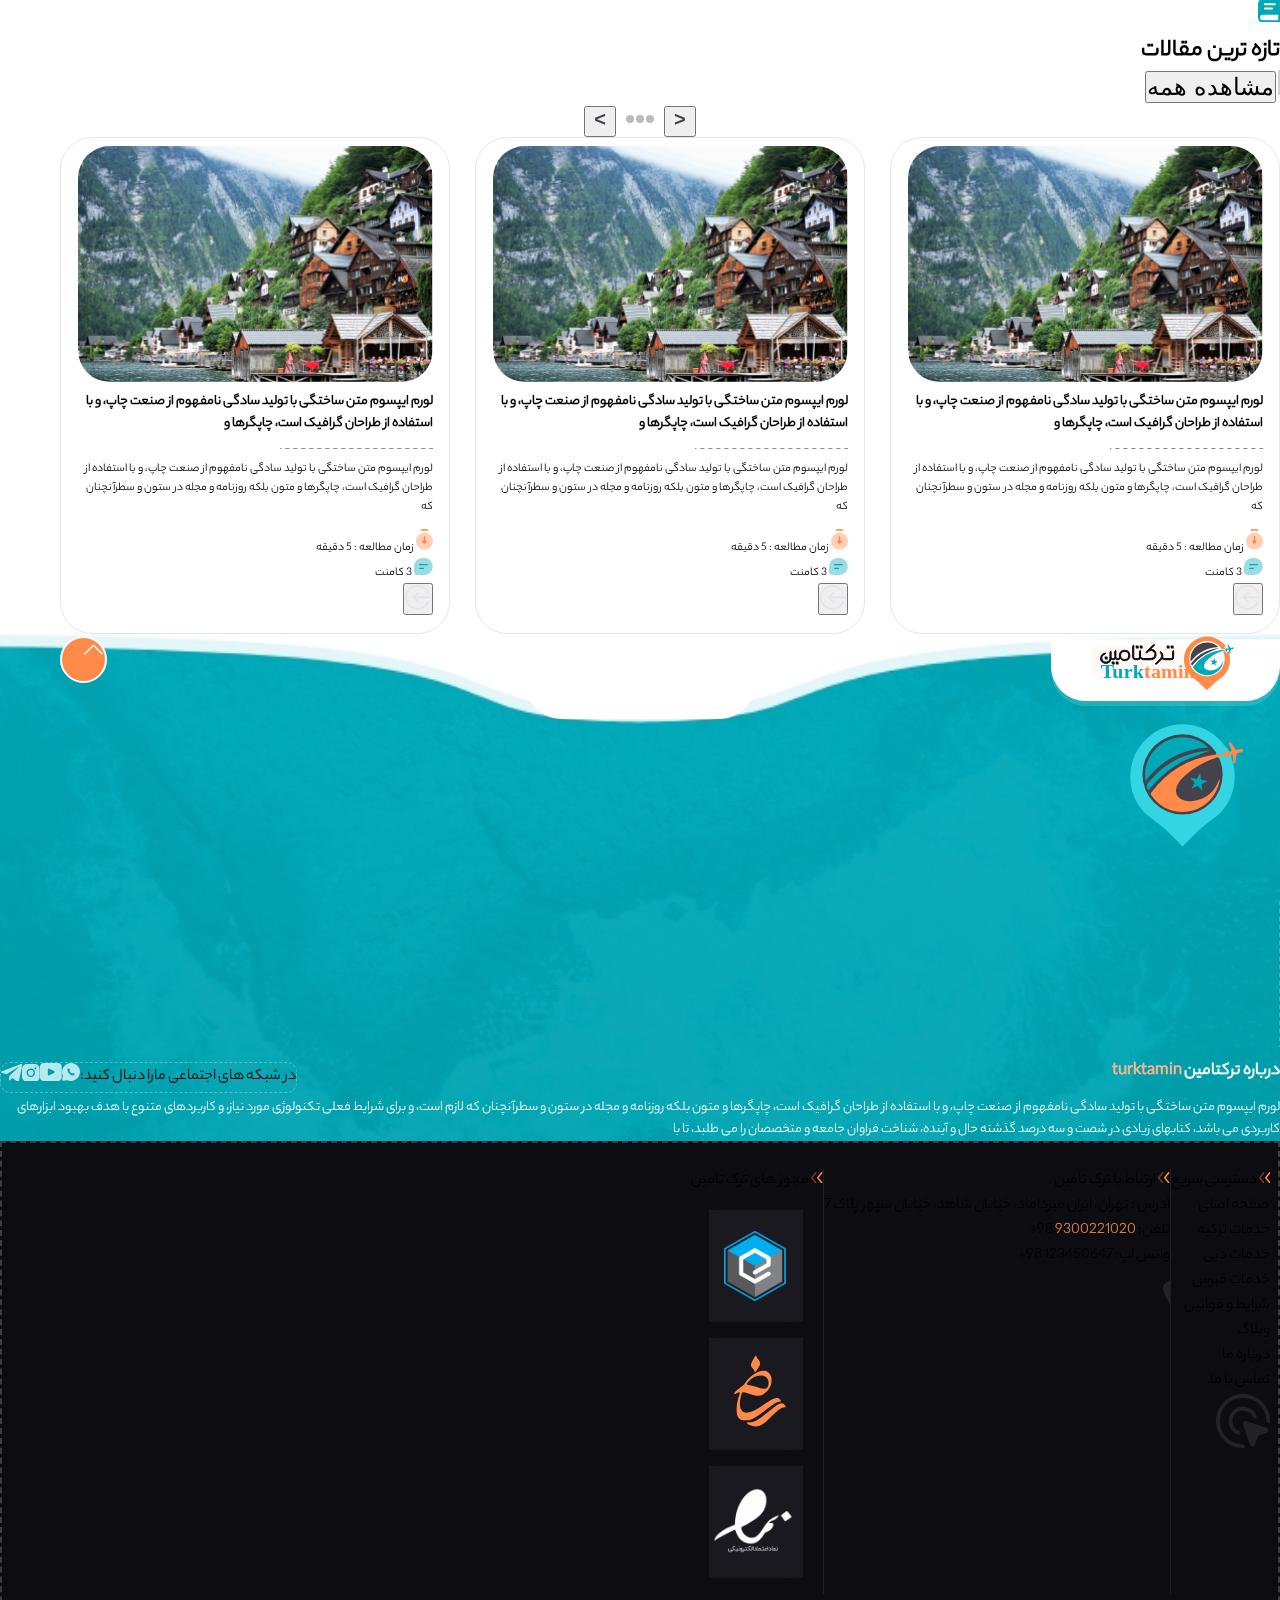
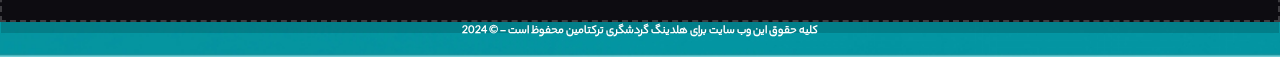
==== commit 4b1cd853: "fix font" ====
--- a/index.html
+++ b/index.html
@@ -155,7 +155,7 @@
             </div>
             <div class="offcanvas-body align-items-center">
               <!-- navbar............................. -->
-              <ul class="navbar-nav flex-grow-1 pe-xl-3 pe-0">
+              <ul class="navbar-nav flex-grow-1 align-items-center pe-xl-3 pe-0">
                 <li class="nav-item me-xl-3 me-1">
                   <a class="nav-link fw-semibold" href="#">
                     <img src="assesst/image/Huge-icon-interface-solid-home 04.png" alt="home"
@@ -669,7 +669,7 @@
         <div class="header-about-us d-flex">
           <img src="assesst/image/about us/Repeat Grid 199.png" alt="" class="ms-2" />
           <div class="ms-3">
-            <h3 style="color: #de7c47; line-height: 40px">
+            <h3 class="p-1" style="color: #de7c47; line-height: 40px">
               درباره <span class="text-white">ما</span>
             </h3>
             <h6 class="text-white py-1" style="margin-top: -14px">
--- a/assesst/css/index.css
+++ b/assesst/css/index.css
@@ -1,3 +1,7 @@
+@font-face {
+  font-family: "Byekan";
+  src: url(../fonts/font/Yekan\ Bakh\ Regular.ttf);
+}
 * {
   margin: 0;
   padding: 0;
@@ -8,6 +12,7 @@
   display: flex;
   flex-direction: column;
   background-color: white;
+  font-family: Byekan;
 }
 a {
   text-decoration: none;
